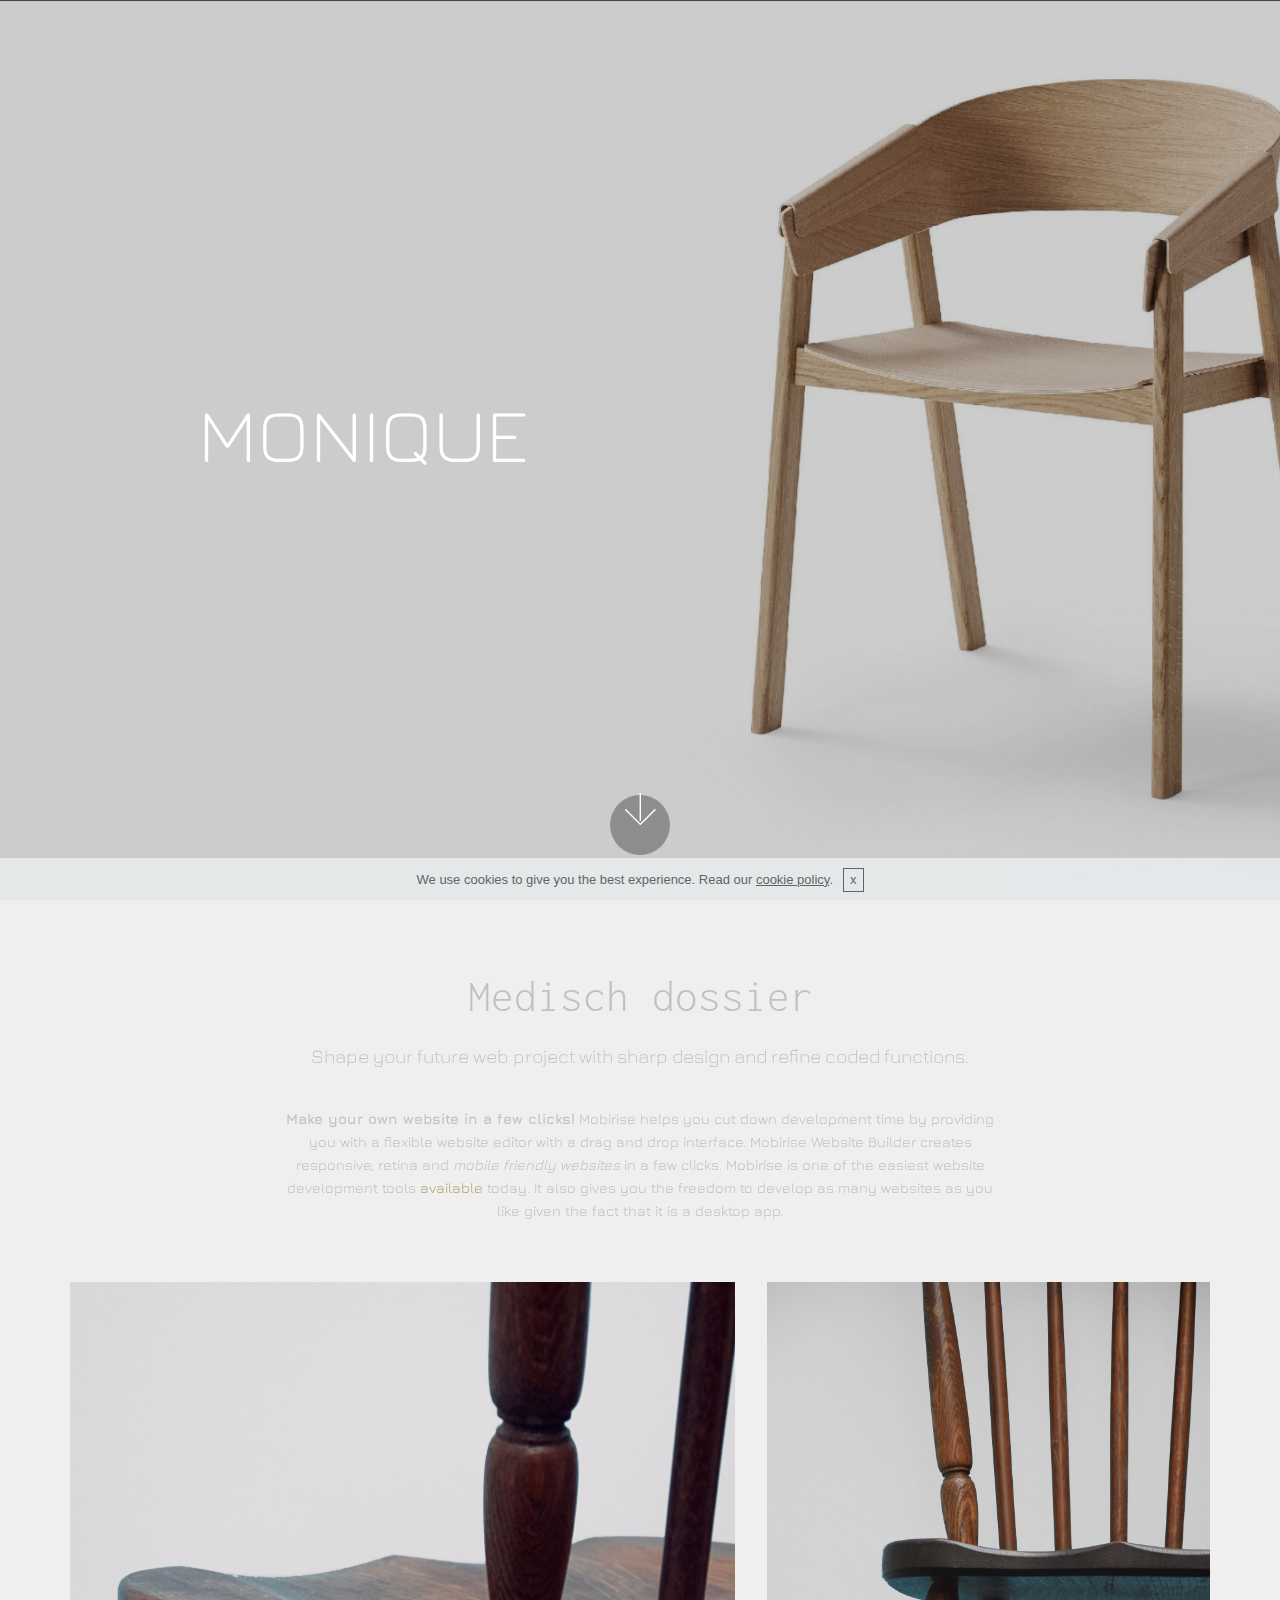
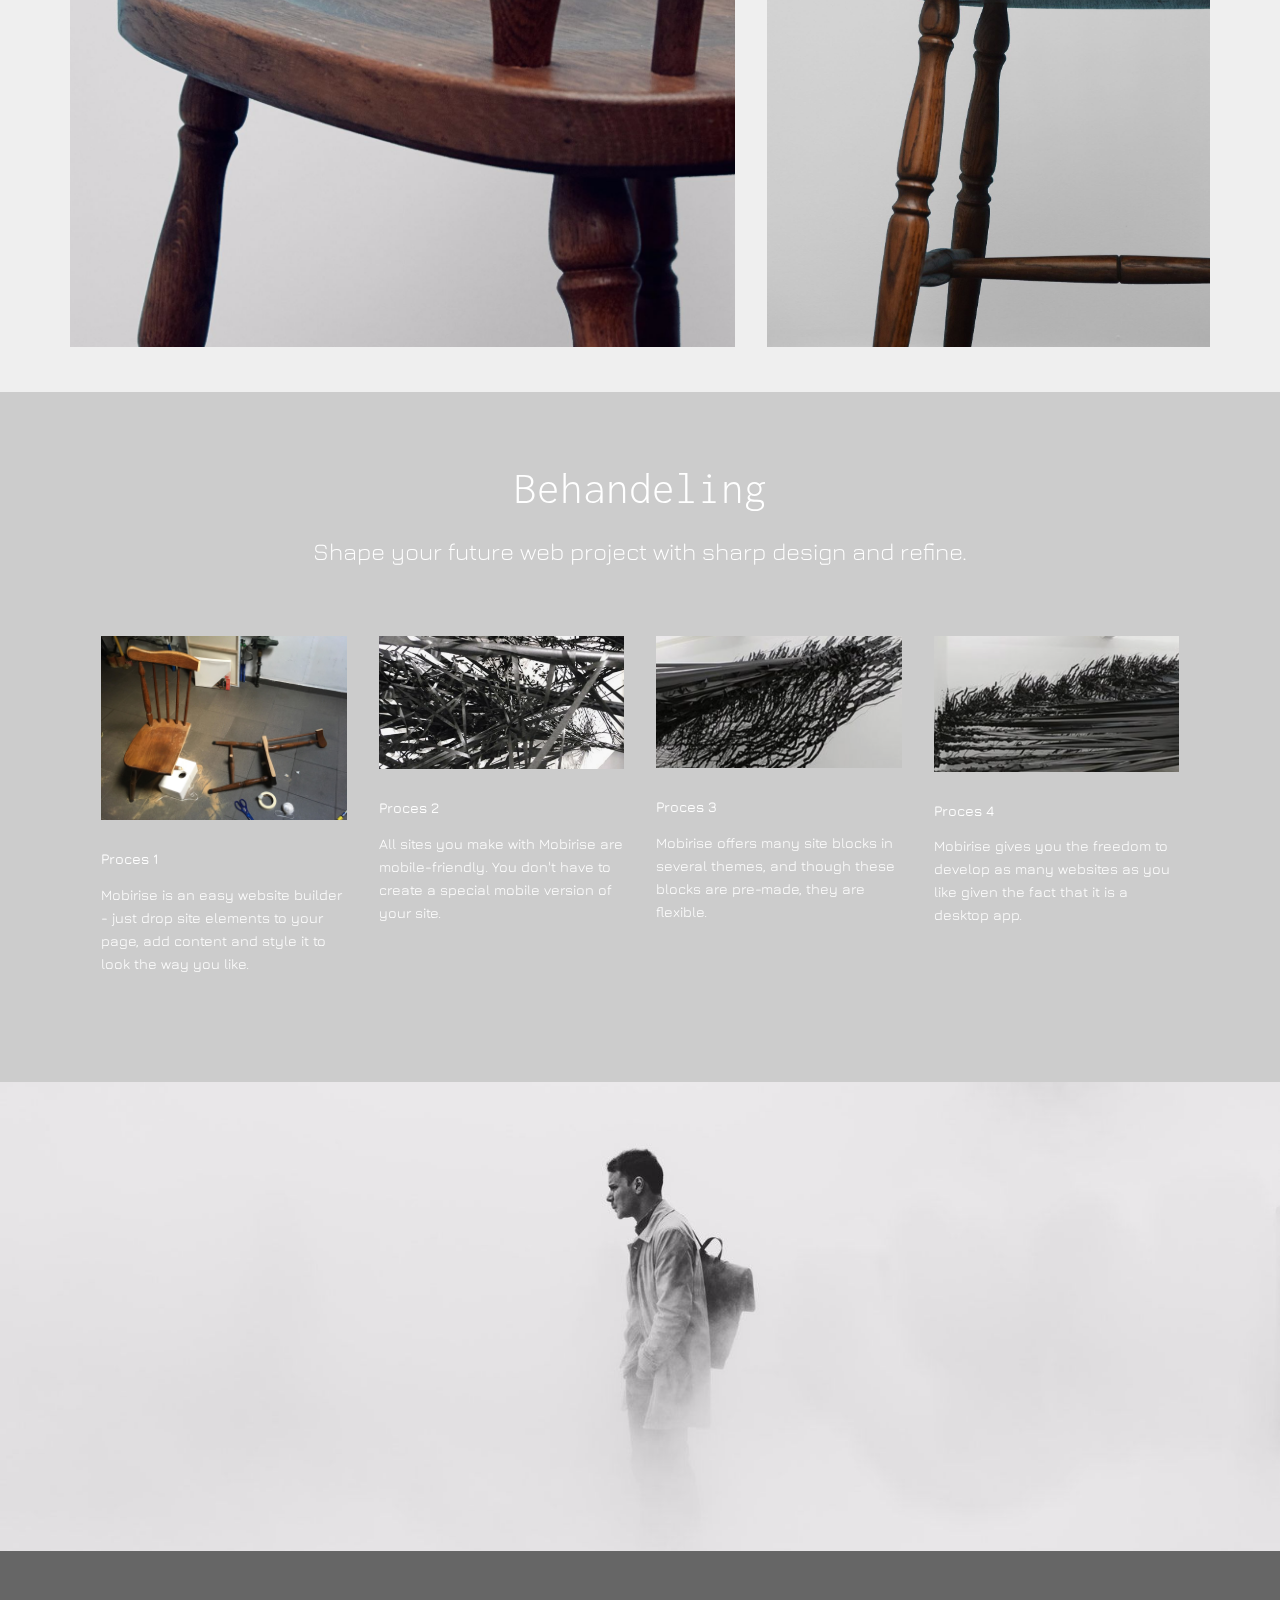
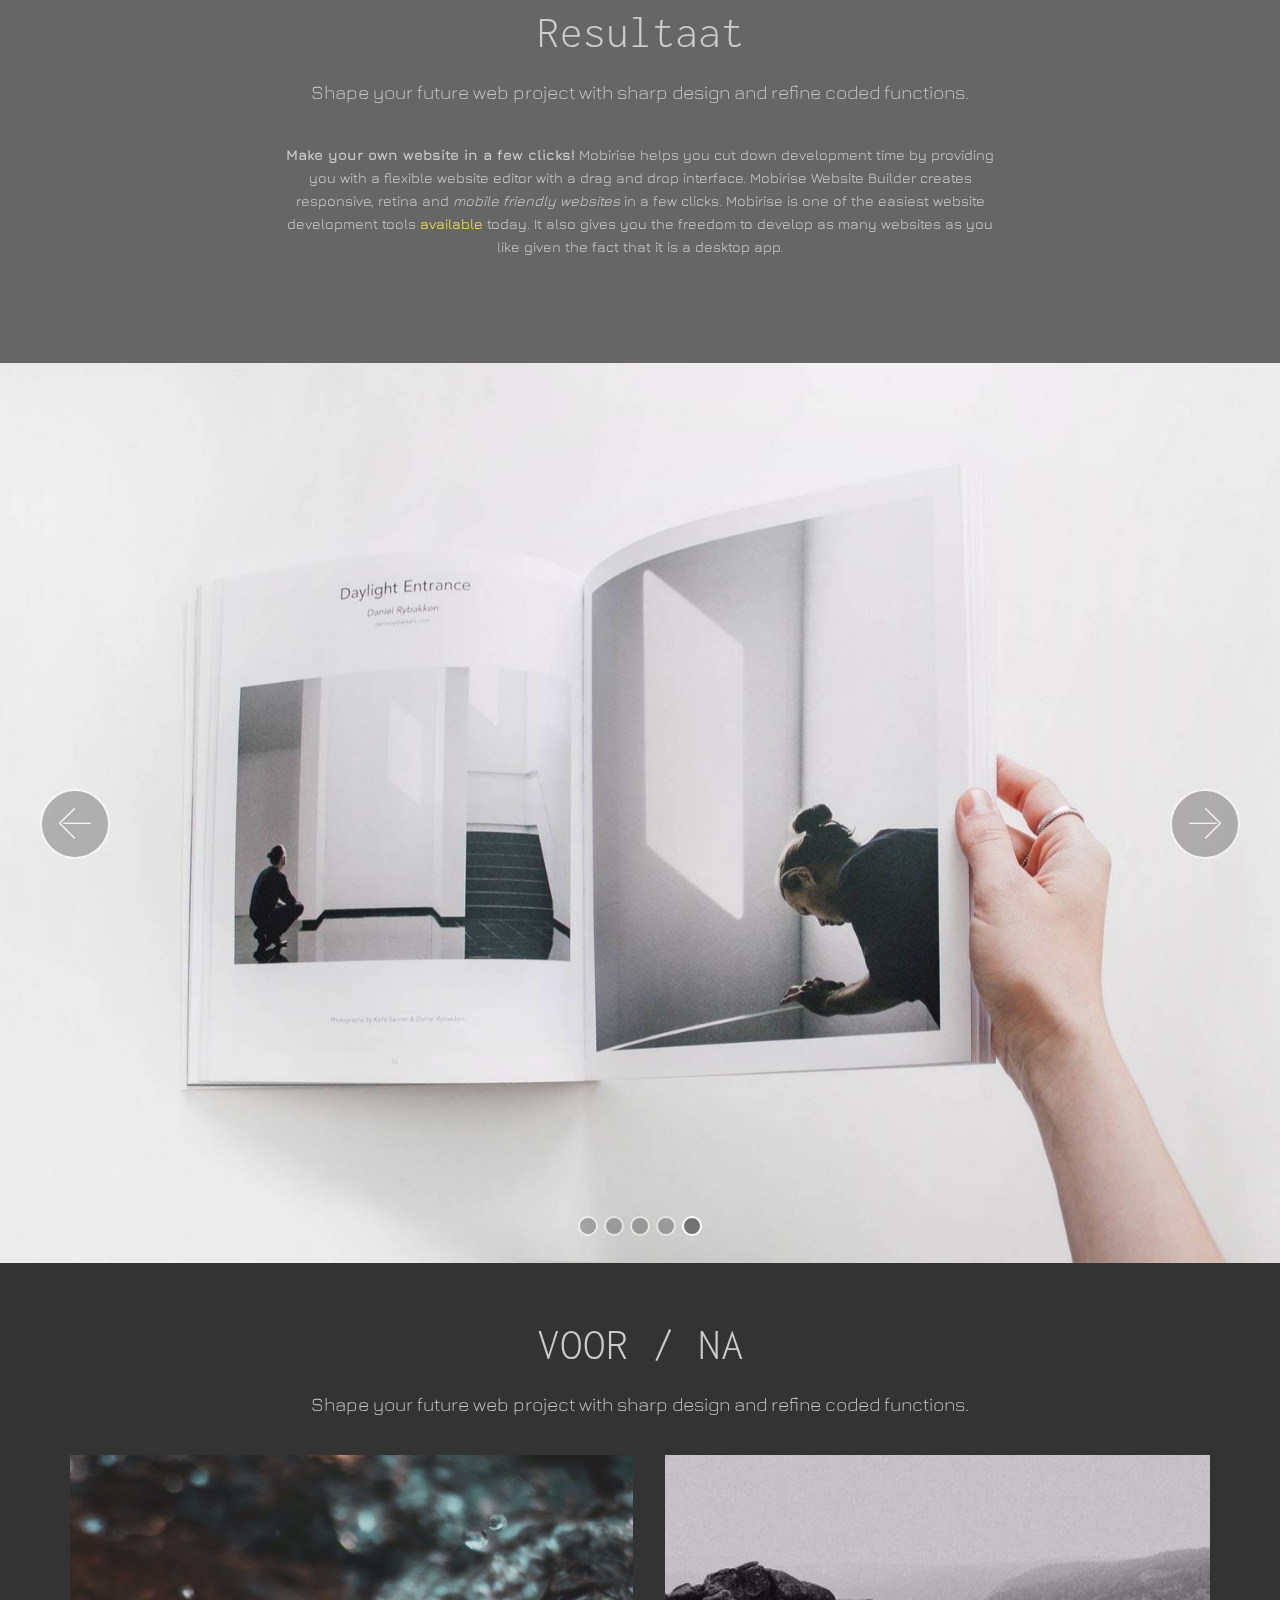
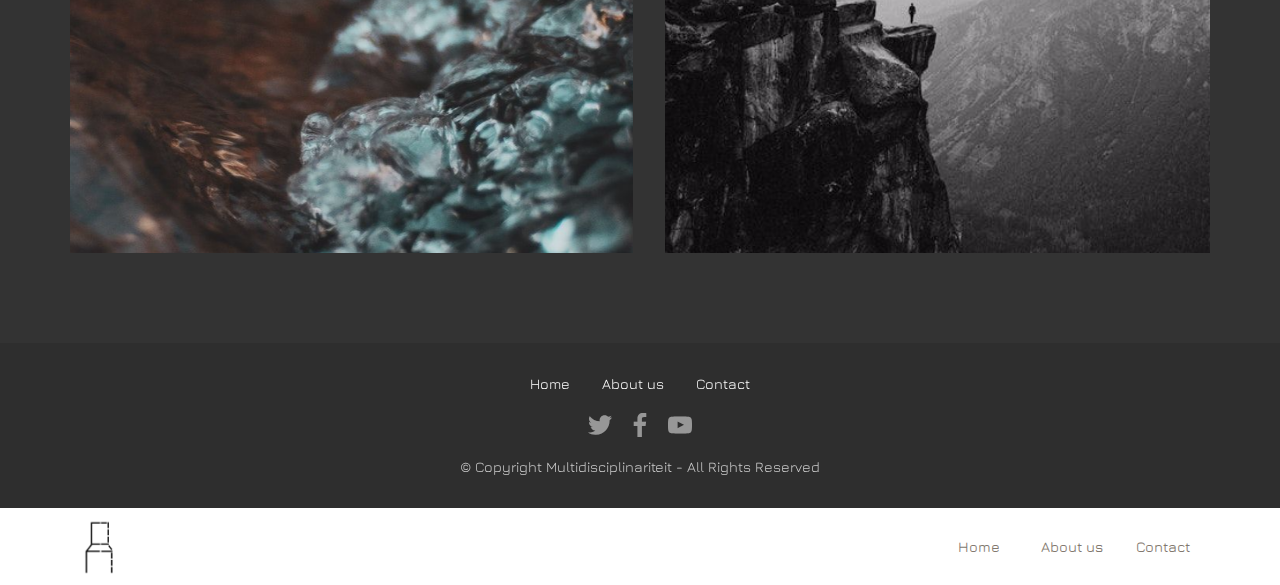
==== page1.html @ d158e9f8 "create github pages" ====
<!DOCTYPE html>
<html>
<head>
  <!-- Site made with Mobirise Website Builder v4.4.1, https://mobirise.com -->
  <meta charset="UTF-8">
  <meta http-equiv="X-UA-Compatible" content="IE=edge">
  <meta name="generator" content="Mobirise v4.4.1, mobirise.com">
  <meta name="viewport" content="width=device-width, initial-scale=1">
  <link rel="shortcut icon" href="assets/images/logo-2-1448x2048.jpg" type="image/x-icon">
  <meta name="description" content="Web Page Generator Description">
  <title>Stoel 1</title>
  <link rel="stylesheet" href="assets/web/assets/mobirise-icons/mobirise-icons.css">
  <link rel="stylesheet" href="assets/tether/tether.min.css">
  <link rel="stylesheet" href="assets/bootstrap/css/bootstrap.min.css">
  <link rel="stylesheet" href="assets/bootstrap/css/bootstrap-grid.min.css">
  <link rel="stylesheet" href="assets/bootstrap/css/bootstrap-reboot.min.css">
  <link rel="stylesheet" href="assets/socicon/css/styles.css">
  <link rel="stylesheet" href="assets/dropdown/css/style.css">
  <link rel="stylesheet" href="assets/theme/css/style.css">
  <link rel="stylesheet" href="assets/mobirise/css/mbr-additional.css" type="text/css">
  
  
  
</head>
<body>

<!-- Google Analytics -->
<!-- Global site tag (gtag.js) - Google Analytics -->
<script async src="https://www.googletagmanager.com/gtag/js?id=UA-111456762-1"></script>
<script>
  window.dataLayer = window.dataLayer || [];
  function gtag(){dataLayer.push(arguments);}
  gtag('js', new Date());

  gtag('config', 'UA-111456762-1');
</script>


<!-- /Google Analytics -->


<section class="header6 cid-qCuf8BgWW0 mbr-fullscreen mbr-parallax-background" id="header6-2y" data-rv-view="72">

    

    <div class="mbr-overlay" style="opacity: 0.2; background-color: rgb(0, 0, 0);">
    </div>

    <div class="container">
        <div class="row justify-content-md-center">
            <div class="mbr-white col-md-10">
                
                <p class="mbr-text align-center pb-3 mbr-fonts-style display-1">&nbsp;MONIQUE</p>
                
            </div>
        </div>
    </div>

    <div class="mbr-arrow hidden-sm-down" aria-hidden="true">
        <a href="#next">
            <i class="mbri-down mbr-iconfont"></i>
        </a>
    </div>
</section>

<section class="engine"><a href="https://mobirise.co/q">bootstrap slider</a></section><section class="mbr-section content4 cid-qCuiafGgSw" id="content4-33" data-rv-view="75">

    

    <div class="container">
        <div class="media-container-row">
            <div class="title col-12 col-md-8">
                <h2 class="align-center pb-3 mbr-fonts-style display-2">Medisch dossier</h2>
                <h3 class="mbr-section-subtitle align-center mbr-light mbr-fonts-style display-4">
                    Shape your future web project with sharp design and refine coded functions.
                </h3>
                
            </div>
        </div>
    </div>
</section>

<section class="mbr-section article content1 cid-qCuibcetrN" id="content1-34" data-rv-view="77">
    
     

    <div class="container">
        <div class="media-container-row">
            <div class="mbr-text col-12 col-md-8 mbr-fonts-style display-7">
                <strong> Make your own website in a few clicks!</strong> Mobirise helps you cut down development time by providing you with a flexible website editor with a drag and drop interface. Mobirise Website Builder creates responsive, retina and <em>mobile friendly websites</em> in a few clicks. Mobirise is one of the easiest website development tools <a href="https://mobirise.com/" class="text-danger">available</a> today. It also gives you the freedom to develop as many websites as you like given the fact that it is a desktop app.
            </div>
        </div>
    </div>
</section>

<section class="cid-qCukJWzCNO" id="image4-3c" data-rv-view="78">
    <!-- Block parameters controls (Blue "Gear" panel) -->
    
    <!-- End block parameters -->
    <div class="container images-container container-fluid">
            <div class="media-container-row" style="width: 100%;">
                <div class="img-item item1" style="width: 153%;">
                    <img src="assets/images/stoel-dien-1-2048x1365.jpg" alt="" title="" media-simple="true">
                    
                </div>
                <div class="img-item">
                    <img src="assets/images/stoel-dien-2-1365x2048.jpg" alt="" title="" media-simple="true">
                    
                </div>
            </div>
    </div>
</section>

<section class="mbr-section content4 cid-qCuj8Gmd1A" id="content4-37" data-rv-view="80">

    

    <div class="container">
        <div class="media-container-row">
            <div class="title col-12 col-md-8">
                <h2 class="align-center pb-3 mbr-fonts-style display-2">Behandeling</h2>
                <h3 class="mbr-section-subtitle align-center mbr-light mbr-fonts-style display-5">
                    Shape your future web project with sharp design and refine.</h3>
                
            </div>
        </div>
    </div>
</section>

<section class="features2 cid-qCuiWkPnKq" id="features2-36" data-rv-view="82">

    

    
    
    <div class="container">
        <div class="media-container-row">
            <div class="card p-3 col-12 col-md-6 col-lg-3">
                <div class="card-wrapper">
                    <div class="card-img">
                        <img src="assets/images/mal-3-2048x1536.jpg" alt="Mobirise" title="" media-simple="true">
                    </div>
                    <div class="card-box">
                        <h4 class="card-title pb-3 mbr-fonts-style display-7">Proces 1</h4>
                        <p class="mbr-text mbr-fonts-style display-7">
                            Mobirise is an easy website builder - just drop site elements to your page, add content and style it to look the way you like.&nbsp;</p>
                    </div>
                </div>
            </div>

            <div class="card p-3 col-12 col-md-6 col-lg-3">
                <div class="card-wrapper">
                    <div class="card-img">
                        <img src="assets/images/schermafbeelding-2017-11-23-om-18.01.13-974x528.png" alt="Mobirise" title="" media-simple="true">
                    </div>
                    <div class="card-box ">
                        <h4 class="card-title pb-3 mbr-fonts-style display-7">Proces 2</h4>
                        <p class="mbr-text mbr-fonts-style display-7">
                            All sites you make with Mobirise are mobile-friendly. You don't have to create a special mobile version of your site.&nbsp;</p>
                    </div>
                </div>
            </div>

            <div class="card p-3 col-12 col-md-6 col-lg-3">
                <div class="card-wrapper">
                    <div class="card-img">
                        <img src="assets/images/schermafbeelding-2017-11-23-om-18.01.19-972x644.png" alt="Mobirise" title="" media-simple="true">
                    </div>
                    <div class="card-box">
                        <h4 class="card-title pb-3 mbr-fonts-style display-7">Proces 3</h4>
                        <p class="mbr-text mbr-fonts-style display-7">
                            Mobirise offers many site blocks in several themes, and though these blocks are pre-made, they are flexible.&nbsp;</p>
                    </div>
                </div>
            </div>

            <div class="card p-3 col-12 col-md-6 col-lg-3">
                <div class="card-wrapper">
                    <div class="card-img">
                        <img src="assets/images/schermafbeelding-2017-11-23-om-18.01.26-960x642.png" alt="Mobirise" title="" media-simple="true">
                    </div>
                    <div class="card-box">
                        <h4 class="card-title pb-3 mbr-fonts-style display-7">Proces 4</h4>
                        <p class="mbr-text mbr-fonts-style display-7">
                            Mobirise gives you the freedom to develop as many websites as you like given the fact that it is a desktop app.&nbsp;</p>
                    </div>
                </div>
            </div>
        </div>
    </div>
</section>

<section class="cid-qCujdMW7GD" id="image2-38" data-rv-view="85">

    

    <figure class="mbr-figure">
        <div class="image-block" style="width: 100%;">
            <img src="assets/images/mbr-24-1620x1080.jpg" alt="Mobirise" title="" media-simple="true">
            
        </div>
    </figure>
</section>

<section class="mbr-section content4 cid-qCujgf6x4A" id="content4-39" data-rv-view="87">

    

    <div class="container">
        <div class="media-container-row">
            <div class="title col-12 col-md-8">
                <h2 class="align-center pb-3 mbr-fonts-style display-2">Resultaat</h2>
                <h3 class="mbr-section-subtitle align-center mbr-light mbr-fonts-style display-4">
                    Shape your future web project with sharp design and refine coded functions.
                </h3>
                
            </div>
        </div>
    </div>
</section>

<section class="mbr-section article content1 cid-qCujgAC2Se" id="content1-3a" data-rv-view="89">
    
     

    <div class="container">
        <div class="media-container-row">
            <div class="mbr-text col-12 col-md-8 mbr-fonts-style display-7">
                <strong> Make your own website in a few clicks!</strong> Mobirise helps you cut down development time by providing you with a flexible website editor with a drag and drop interface. Mobirise Website Builder creates responsive, retina and <em>mobile friendly websites</em> in a few clicks. Mobirise is one of the easiest website development tools <a href="https://mobirise.com/" class="text-success">available</a> today. It also gives you the freedom to develop as many websites as you like given the fact that it is a desktop app.
            </div>
        </div>
    </div>
</section>

<section class="carousel slide cid-qCujZ3RCKZ" data-interval="false" id="slider1-3b" data-rv-view="90">

    

    <div class="full-screen"><div class="mbr-slider slide carousel" data-pause="true" data-keyboard="false" data-ride="false" data-interval="false"><ol class="carousel-indicators"><li data-app-prevent-settings="" data-target="#slider1-3b" data-slide-to="0"></li><li data-app-prevent-settings="" data-target="#slider1-3b" data-slide-to="1"></li><li data-app-prevent-settings="" data-target="#slider1-3b" data-slide-to="2"></li><li data-app-prevent-settings="" data-target="#slider1-3b" data-slide-to="3"></li><li data-app-prevent-settings="" data-target="#slider1-3b" class=" active" data-slide-to="4"></li></ol><div class="carousel-inner" role="listbox"><div class="carousel-item slider-fullscreen-image" data-bg-video-slide="false" style="background-image: url(assets/images/1.jpg);"><div class="container container-slide"><div class="image_wrapper"><div class="mbr-overlay"></div><img src="assets/images/1.jpg"><div class="carousel-caption justify-content-center"><div class="col-10 align-center"><h2 class="mbr-fonts-style display-1">FULL SCREEN SLIDER</h2><p class="lead mbr-text mbr-fonts-style display-5">Choose from the large selection of latest pre-made blocks - jumbotrons, hero images, parallax scrolling, video backgrounds, hamburger menu, sticky header and more.</p><div class="mbr-section-btn" buttons="0"><a class="btn  btn-success display-4" href="https://mobirise.com">FOR WINDOWS</a> <a class="btn  btn-white-outline display-4" href="https://mobirise.com">FOR MAC</a></div></div></div></div></div></div><div class="carousel-item slider-fullscreen-image" data-bg-video-slide="false" style="background-image: url(assets/images/2.jpg);"><div class="container container-slide"><div class="image_wrapper"><div class="mbr-overlay"></div><img src="assets/images/2.jpg"><div class="carousel-caption justify-content-center"><div class="col-10 align-left"><h2 class="mbr-fonts-style display-1">VIDEO SLIDE</h2><p class="lead mbr-text mbr-fonts-style display-5">Slide with youtube video background and color overlay. Title and text are aligned to the left.</p></div></div></div></div></div><div class="carousel-item slider-fullscreen-image" data-bg-video-slide="false" style="background-image: url(assets/images/mbr-23-1620x1080.jpg);"><div class="container container-slide"><div class="image_wrapper"><img src="assets/images/mbr-23-1620x1080.jpg"><div class="carousel-caption justify-content-center"><div class="col-10 align-right"></div></div></div></div></div><div class="carousel-item slider-fullscreen-image" data-bg-video-slide="false" style="background-image: url(assets/images/mbr-23-1620x1080.jpg);"><div class="container container-slide"><div class="image_wrapper"><img src="assets/images/mbr-23-1620x1080.jpg"><div class="carousel-caption justify-content-center"><div class="col-10 align-right"></div></div></div></div></div><div class="carousel-item slider-fullscreen-image active" data-bg-video-slide="false" style="background-image: url(assets/images/mbr-23-1620x1080.jpg);"><div class="container container-slide"><div class="image_wrapper"><img src="assets/images/mbr-23-1620x1080.jpg"><div class="carousel-caption justify-content-center"><div class="col-10 align-right"></div></div></div></div></div></div><a data-app-prevent-settings="" class="carousel-control carousel-control-prev" role="button" data-slide="prev" href="#slider1-3b"><span aria-hidden="true" class="mbri-left mbr-iconfont"></span><span class="sr-only">Previous</span></a><a data-app-prevent-settings="" class="carousel-control carousel-control-next" role="button" data-slide="next" href="#slider1-3b"><span aria-hidden="true" class="mbri-right mbr-iconfont"></span><span class="sr-only">Next</span></a></div></div>

</section>

<section class="mbr-section content4 cid-qCuowfAZTD" id="content4-3h" data-rv-view="108">

    

    <div class="container">
        <div class="media-container-row">
            <div class="title col-12 col-md-8">
                <h2 class="align-center pb-3 mbr-fonts-style display-2">
                    VOOR / NA</h2>
                <h3 class="mbr-section-subtitle align-center mbr-light mbr-fonts-style display-4">
                    Shape your future web project with sharp design and refine coded functions.
                </h3>
                
            </div>
        </div>
    </div>
</section>

<section class="cid-qCunkZsHf5" id="image4-3e" data-rv-view="110">
    <!-- Block parameters controls (Blue "Gear" panel) -->
    
    <!-- End block parameters -->
    <div class="container images-container container-fluid">
            <div class="media-container-row" style="width: 100%;">
                <div class="img-item item1" style="width: 106%;">
                    <img src="assets/images/mbr-22-1620x1080.jpg" alt="" title="" media-simple="true">
                    
                </div>
                <div class="img-item">
                    <img src="assets/images/mbr-13-720x1080.jpg" alt="" title="" media-simple="true">
                    
                </div>
            </div>
    </div>
</section>

<section once="" class="cid-qDO7mqoYpK" id="footer7-4m" data-rv-view="112">

    

    

    <div class="container">
        <div class="media-container-row align-center mbr-white">
            <div class="row row-links">
                <ul class="foot-menu">
                    
                    
                    
                    
                    
                <li class="foot-menu-item mbr-fonts-style display-7">Home</li><li class="foot-menu-item mbr-fonts-style display-7">About us</li><li class="foot-menu-item mbr-fonts-style display-7">Contact</li></ul>
            </div>
            <div class="row social-row">
                <div class="social-list align-right pb-2">
                    
                    
                    
                    
                    
                    
                <div class="soc-item">
                        <a href="https://twitter.com/mobirise" target="_blank">
                            <span class="socicon-twitter socicon mbr-iconfont mbr-iconfont-social" media-simple="true"></span>
                        </a>
                    </div><div class="soc-item">
                        <a href="https://www.facebook.com/pages/Mobirise/1616226671953247" target="_blank">
                            <span class="socicon-facebook socicon mbr-iconfont mbr-iconfont-social" media-simple="true"></span>
                        </a>
                    </div><div class="soc-item">
                        <a href="https://www.youtube.com/c/mobirise" target="_blank">
                            <span class="socicon-youtube socicon mbr-iconfont mbr-iconfont-social" media-simple="true"></span>
                        </a>
                    </div></div>
            </div>
            <div class="row row-copirayt">
                <p class="mbr-text mb-0 mbr-fonts-style mbr-white align-center display-7">
                    © Copyright Multidisciplinariteit - All Rights Reserved
                </p>
            </div>
        </div>
    </div>
</section>

<section class="menu cid-qDOmFnj2vt" once="menu" id="menu1-4p" data-rv-view="129">

    

    <nav class="navbar navbar-expand beta-menu navbar-dropdown align-items-center navbar-toggleable-sm">
        <button class="navbar-toggler navbar-toggler-right" type="button" data-toggle="collapse" data-target="#navbarSupportedContent" aria-controls="navbarSupportedContent" aria-expanded="false" aria-label="Toggle navigation">
            <div class="hamburger">
                <span></span>
                <span></span>
                <span></span>
                <span></span>
            </div>
        </button>
        <div class="menu-logo">
            <div class="navbar-brand">
                <span class="navbar-logo">
                    <a href="https://mobirise.com">
                         <img src="assets/images/logo-2-1448x2048.jpg" alt="Mobirise" title="" media-simple="true" style="height: 3.8rem;">
                    </a>
                </span>
                
            </div>
        </div>
        <div class="collapse navbar-collapse" id="navbarSupportedContent">
            <ul class="navbar-nav nav-dropdown nav-right" data-app-modern-menu="true"><li class="nav-item"><a class="nav-link link text-info display-7" href="index.html">
                        Home &nbsp;</a></li><li class="nav-item"><a class="nav-link link text-info display-7" href="page5.html">&nbsp; &nbsp;About us&nbsp;</a></li><li class="nav-item"><a class="nav-link link text-info display-7" href="page7.html">&nbsp; Contact</a></li></ul>
            
        </div>
    </nav>
</section>


  <script src="assets/web/assets/jquery/jquery.min.js"></script>
  <script src="assets/popper/popper.min.js"></script>
  <script src="assets/tether/tether.min.js"></script>
  <script src="assets/bootstrap/js/bootstrap.min.js"></script>
  <script src="assets/smooth-scroll/smooth-scroll.js"></script>
  <script src="assets/cookies-alert-plugin/cookies-alert-core.js"></script>
  <script src="assets/cookies-alert-plugin/cookies-alert-script.js"></script>
  <script src="assets/jarallax/jarallax.min.js"></script>
  <script src="assets/jquery-mb-vimeo_player/jquery.mb.vimeo_player.js"></script>
  <script src="assets/touch-swipe/jquery.touch-swipe.min.js"></script>
  <script src="assets/bootstrap-carousel-swipe/bootstrap-carousel-swipe.js"></script>
  <script src="assets/dropdown/js/script.min.js"></script>
  <script src="assets/jquery-mb-ytplayer/jquery.mb.ytplayer.min.js"></script>
  <script src="assets/theme/js/script.js"></script>
  <script src="assets/mobirise-slider-video/script.js"></script>
  
  
<input name="cookieData" type="hidden" data-cookie-text="We use cookies to give you the best experience. Read our <a href='privacy.html'>cookie policy</a>.">
  </body>
</html>
---- assets/web/assets/mobirise-icons/mobirise-icons.css ----
@font-face {
  font-family: 'MobiriseIcons';
  src:  url('mobirise-icons.eot?spat4u');
  src:  url('mobirise-icons.eot?spat4u#iefix') format('embedded-opentype'),
    url('mobirise-icons.ttf?spat4u') format('truetype'),
    url('mobirise-icons.woff?spat4u') format('woff'),
    url('mobirise-icons.svg?spat4u#MobiriseIcons') format('svg');
  font-weight: normal;
  font-style: normal;
}

[class^="mbri-"], [class*=" mbri-"] {
  /* use !important to prevent issues with browser extensions that change fonts */
  font-family: MobiriseIcons !important;
  speak: none;
  font-style: normal;
  font-weight: normal;
  font-variant: normal;
  text-transform: none;
  line-height: 1;

  /* Better Font Rendering =========== */
  -webkit-font-smoothing: antialiased;
  -moz-osx-font-smoothing: grayscale;
}

.mbri-add-submenu:before {
  content: "\e900";
}
.mbri-alert:before {
  content: "\e901";
}
.mbri-align-center:before {
  content: "\e902";
}
.mbri-align-justify:before {
  content: "\e903";
}
.mbri-align-left:before {
  content: "\e904";
}
.mbri-align-right:before {
  content: "\e905";
}
.mbri-android:before {
  content: "\e906";
}
.mbri-apple:before {
  content: "\e907";
}
.mbri-arrow-down:before {
  content: "\e908";
}
.mbri-arrow-next:before {
  content: "\e909";
}
.mbri-arrow-prev:before {
  content: "\e90a";
}
.mbri-arrow-up:before {
  content: "\e90b";
}
.mbri-bold:before {
  content: "\e90c";
}
.mbri-bookmark:before {
  content: "\e90d";
}
.mbri-bootstrap:before {
  content: "\e90e";
}
.mbri-briefcase:before {
  content: "\e90f";
}
.mbri-browse:before {
  content: "\e910";
}
.mbri-bulleted-list:before {
  content: "\e911";
}
.mbri-calendar:before {
  content: "\e912";
}
.mbri-camera:before {
  content: "\e913";
}
.mbri-cart-add:before {
  content: "\e914";
}
.mbri-cart-full:before {
  content: "\e915";
}
.mbri-cash:before {
  content: "\e916";
}
.mbri-change-style:before {
  content: "\e917";
}
.mbri-chat:before {
  content: "\e918";
}
.mbri-clock:before {
  content: "\e919";
}
.mbri-close:before {
  content: "\e91a";
}
.mbri-cloud:before {
  content: "\e91b";
}
.mbri-code:before {
  content: "\e91c";
}
.mbri-contact-form:before {
  content: "\e91d";
}
.mbri-credit-card:before {
  content: "\e91e";
}
.mbri-cursor-click:before {
  content: "\e91f";
}
.mbri-cust-feedback:before {
  content: "\e920";
}
.mbri-database:before {
  content: "\e921";
}
.mbri-delivery:before {
  content: "\e922";
}
.mbri-desktop:before {
  content: "\e923";
}
.mbri-devices:before {
  content: "\e924";
}
.mbri-down:before {
  content: "\e925";
}
.mbri-download:before {
  content: "\e989";
}
.mbri-drag-n-drop:before {
  content: "\e927";
}
.mbri-drag-n-drop2:before {
  content: "\e928";
}
.mbri-edit:before {
  content: "\e929";
}
.mbri-edit2:before {
  content: "\e92a";
}
.mbri-error:before {
  content: "\e92b";
}
.mbri-extension:before {
  content: "\e92c";
}
.mbri-features:before {
  content: "\e92d";
}
.mbri-file:before {
  content: "\e92e";
}
.mbri-flag:before {
  content: "\e92f";
}
.mbri-folder:before {
  content: "\e930";
}
.mbri-gift:before {
  content: "\e931";
}
.mbri-github:before {
  content: "\e932";
}
.mbri-globe:before {
  content: "\e933";
}
.mbri-globe-2:before {
  content: "\e934";
}
.mbri-growing-chart:before {
  content: "\e935";
}
.mbri-hearth:before {
  content: "\e936";
}
.mbri-help:before {
  content: "\e937";
}
.mbri-home:before {
  content: "\e938";
}
.mbri-hot-cup:before {
  content: "\e939";
}
.mbri-idea:before {
  content: "\e93a";
}
.mbri-image-gallery:before {
  content: "\e93b";
}
.mbri-image-slider:before {
  content: "\e93c";
}
.mbri-info:before {
  content: "\e93d";
}
.mbri-italic:before {
  content: "\e93e";
}
.mbri-key:before {
  content: "\e93f";
}
.mbri-laptop:before {
  content: "\e940";
}
.mbri-layers:before {
  content: "\e941";
}
.mbri-left-right:before {
  content: "\e942";
}
.mbri-left:before {
  content: "\e943";
}
.mbri-letter:before {
  content: "\e944";
}
.mbri-like:before {
  content: "\e945";
}
.mbri-link:before {
  content: "\e946";
}
.mbri-lock:before {
  content: "\e947";
}
.mbri-login:before {
  content: "\e948";
}
.mbri-logout:before {
  content: "\e949";
}
.mbri-magic-stick:before {
  content: "\e94a";
}
.mbri-map-pin:before {
  content: "\e94b";
}
.mbri-menu:before {
  content: "\e94c";
}
.mbri-mobile:before {
  content: "\e94d";
}
.mbri-mobile2:before {
  content: "\e94e";
}
.mbri-mobirise:before {
  content: "\e94f";
}
.mbri-more-horizontal:before {
  content: "\e950";
}
.mbri-more-vertical:before {
  content: "\e951";
}
.mbri-music:before {
  content: "\e952";
}
.mbri-new-file:before {
  content: "\e953";
}
.mbri-numbered-list:before {
  content: "\e954";
}
.mbri-opened-folder:before {
  content: "\e955";
}
.mbri-pages:before {
  content: "\e956";
}
.mbri-paper-plane:before {
  content: "\e957";
}
.mbri-paperclip:before {
  content: "\e958";
}
.mbri-photo:before {
  content: "\e959";
}
.mbri-photos:before {
  content: "\e95a";
}
.mbri-pin:before {
  content: "\e95b";
}
.mbri-play:before {
  content: "\e95c";
}
.mbri-plus:before {
  content: "\e95d";
}
.mbri-preview:before {
  content: "\e95e";
}
.mbri-print:before {
  content: "\e95f";
}
.mbri-protect:before {
  content: "\e960";
}
.mbri-question:before {
  content: "\e961";
}
.mbri-quote-left:before {
  content: "\e962";
}
.mbri-quote-right:before {
  content: "\e963";
}
.mbri-refresh:before {
  content: "\e964";
}
.mbri-responsive:before {
  content: "\e965";
}
.mbri-right:before {
  content: "\e966";
}
.mbri-rocket:before {
  content: "\e967";
}
.mbri-sad-face:before {
  content: "\e968";
}
.mbri-sale:before {
  content: "\e969";
}
.mbri-save:before {
  content: "\e96a";
}
.mbri-search:before {
  content: "\e96b";
}
.mbri-setting:before {
  content: "\e96c";
}
.mbri-setting2:before {
  content: "\e96d";
}
.mbri-setting3:before {
  content: "\e96e";
}
.mbri-share:before {
  content: "\e96f";
}
.mbri-shopping-bag:before {
  content: "\e970";
}
.mbri-shopping-basket:before {
  content: "\e971";
}
.mbri-shopping-cart:before {
  content: "\e972";
}
.mbri-sites:before {
  content: "\e973";
}
.mbri-smile-face:before {
  content: "\e974";
}
.mbri-speed:before {
  content: "\e975";
}
.mbri-star:before {
  content: "\e976";
}
.mbri-success:before {
  content: "\e977";
}
.mbri-sun:before {
  content: "\e978";
}
.mbri-sun2:before {
  content: "\e979";
}
.mbri-tablet:before {
  content: "\e97a";
}
.mbri-tablet-vertical:before {
  content: "\e97b";
}
.mbri-target:before {
  content: "\e97c";
}
.mbri-timer:before {
  content: "\e97d";
}
.mbri-to-ftp:before {
  content: "\e97e";
}
.mbri-to-local-drive:before {
  content: "\e97f";
}
.mbri-touch-swipe:before {
  content: "\e980";
}
.mbri-touch:before {
  content: "\e981";
}
.mbri-trash:before {
  content: "\e982";
}
.mbri-underline:before {
  content: "\e983";
}
.mbri-unlink:before {
  content: "\e984";
}
.mbri-unlock:before {
  content: "\e985";
}
.mbri-up-down:before {
  content: "\e986";
}
.mbri-up:before {
  content: "\e987";
}
.mbri-update:before {
  content: "\e988";
}
.mbri-upload:before {
 content: "\e926"; 
}
.mbri-user:before {
  content: "\e98a";
}
.mbri-user2:before {
  content: "\e98b";
}
.mbri-users:before {
  content: "\e98c";
}
.mbri-video:before {
  content: "\e98d";
}
.mbri-video-play:before {
  content: "\e98e";
}
.mbri-watch:before {
  content: "\e98f";
}
.mbri-website-theme:before {
  content: "\e990";
}
.mbri-wifi:before {
  content: "\e991";
}
.mbri-windows:before {
  content: "\e992";
}
.mbri-zoom-out:before {
  content: "\e993";
}
.mbri-redo:before {
  content: "\e994";
}
.mbri-undo:before {
  content: "\e995";
}
---- assets/socicon/css/styles.css ----
@charset "UTF-8";

@font-face {
  font-family: "socicon";
  src:url("../fonts/socicon.eot");
  src:url("../fonts/socicon.eot?#iefix") format("embedded-opentype"),
    url("../fonts/socicon.woff") format("woff"),
    url("../fonts/socicon.ttf") format("truetype"),
    url("../fonts/socicon.svg#socicon") format("svg");
  font-weight: normal;
  font-style: normal;

}

[data-icon]:before {
  font-family: "socicon" !important;
  content: attr(data-icon);
  font-style: normal !important;
  font-weight: normal !important;
  font-variant: normal !important;
  text-transform: none !important;
  speak: none;
  line-height: 1;
  -webkit-font-smoothing: antialiased;
  -moz-osx-font-smoothing: grayscale;
}

[class^="socicon-"]:before,
[class*=" socicon-"]:before {
  font-family: "socicon" !important;
  font-style: normal !important;
  font-weight: normal !important;
  font-variant: normal !important;
  text-transform: none !important;
  speak: none;
  line-height: 1;
  -webkit-font-smoothing: antialiased;
  -moz-osx-font-smoothing: grayscale;
}

.socicon-modelmayhem:before {
  content: "\e000";
}
.socicon-mixcloud:before {
  content: "\e001";
}
.socicon-drupal:before {
  content: "\e002";
}
.socicon-swarm:before {
  content: "\e003";
}
.socicon-istock:before {
  content: "\e004";
}
.socicon-yammer:before {
  content: "\e005";
}
.socicon-ello:before {
  content: "\e006";
}
.socicon-stackoverflow:before {
  content: "\e007";
}
.socicon-persona:before {
  content: "\e008";
}
.socicon-triplej:before {
  content: "\e009";
}
.socicon-houzz:before {
  content: "\e00a";
}
.socicon-rss:before {
  content: "\e00b";
}
.socicon-paypal:before {
  content: "\e00c";
}
.socicon-odnoklassniki:before {
  content: "\e00d";
}
.socicon-airbnb:before {
  content: "\e00e";
}
.socicon-periscope:before {
  content: "\e00f";
}
.socicon-outlook:before {
  content: "\e010";
}
.socicon-coderwall:before {
  content: "\e011";
}
.socicon-tripadvisor:before {
  content: "\e012";
}
.socicon-appnet:before {
  content: "\e013";
}
.socicon-goodreads:before {
  content: "\e014";
}
.socicon-tripit:before {
  content: "\e015";
}
.socicon-lanyrd:before {
  content: "\e016";
}
.socicon-slideshare:before {
  content: "\e017";
}
.socicon-buffer:before {
  content: "\e018";
}
.socicon-disqus:before {
  content: "\e019";
}
.socicon-vkontakte:before {
  content: "\e01a";
}
.socicon-whatsapp:before {
  content: "\e01b";
}
.socicon-patreon:before {
  content: "\e01c";
}
.socicon-storehouse:before {
  content: "\e01d";
}
.socicon-pocket:before {
  content: "\e01e";
}
.socicon-mail:before {
  content: "\e01f";
}
.socicon-blogger:before {
  content: "\e020";
}
.socicon-technorati:before {
  content: "\e021";
}
.socicon-reddit:before {
  content: "\e022";
}
.socicon-dribbble:before {
  content: "\e023";
}
.socicon-stumbleupon:before {
  content: "\e024";
}
.socicon-digg:before {
  content: "\e025";
}
.socicon-envato:before {
  content: "\e026";
}
.socicon-behance:before {
  content: "\e027";
}
.socicon-delicious:before {
  content: "\e028";
}
.socicon-deviantart:before {
  content: "\e029";
}
.socicon-forrst:before {
  content: "\e02a";
}
.socicon-play:before {
  content: "\e02b";
}
.socicon-zerply:before {
  content: "\e02c";
}
.socicon-wikipedia:before {
  content: "\e02d";
}
.socicon-apple:before {
  content: "\e02e";
}
.socicon-flattr:before {
  content: "\e02f";
}
.socicon-github:before {
  content: "\e030";
}
.socicon-renren:before {
  content: "\e031";
}
.socicon-friendfeed:before {
  content: "\e032";
}
.socicon-newsvine:before {
  content: "\e033";
}
.socicon-identica:before {
  content: "\e034";
}
.socicon-bebo:before {
  content: "\e035";
}
.socicon-zynga:before {
  content: "\e036";
}
.socicon-steam:before {
  content: "\e037";
}
.socicon-xbox:before {
  content: "\e038";
}
.socicon-windows:before {
  content: "\e039";
}
.socicon-qq:before {
  content: "\e03a";
}
.socicon-douban:before {
  content: "\e03b";
}
.socicon-meetup:before {
  content: "\e03c";
}
.socicon-playstation:before {
  content: "\e03d";
}
.socicon-android:before {
  content: "\e03e";
}
.socicon-snapchat:before {
  content: "\e03f";
}
.socicon-twitter:before {
  content: "\e040";
}
.socicon-facebook:before {
  content: "\e041";
}
.socicon-googleplus:before {
  content: "\e042";
}
.socicon-pinterest:before {
  content: "\e043";
}
.socicon-foursquare:before {
  content: "\e044";
}
.socicon-yahoo:before {
  content: "\e045";
}
.socicon-skype:before {
  content: "\e046";
}
.socicon-yelp:before {
  content: "\e047";
}
.socicon-feedburner:before {
  content: "\e048";
}
.socicon-linkedin:before {
  content: "\e049";
}
.socicon-viadeo:before {
  content: "\e04a";
}
.socicon-xing:before {
  content: "\e04b";
}
.socicon-myspace:before {
  content: "\e04c";
}
.socicon-soundcloud:before {
  content: "\e04d";
}
.socicon-spotify:before {
  content: "\e04e";
}
.socicon-grooveshark:before {
  content: "\e04f";
}
.socicon-lastfm:before {
  content: "\e050";
}
.socicon-youtube:before {
  content: "\e051";
}
.socicon-vimeo:before {
  content: "\e052";
}
.socicon-dailymotion:before {
  content: "\e053";
}
.socicon-vine:before {
  content: "\e054";
}
.socicon-flickr:before {
  content: "\e055";
}
.socicon-500px:before {
  content: "\e056";
}
.socicon-wordpress:before {
  content: "\e058";
}
.socicon-tumblr:before {
  content: "\e059";
}
.socicon-twitch:before {
  content: "\e05a";
}
.socicon-8tracks:before {
  content: "\e05b";
}
.socicon-amazon:before {
  content: "\e05c";
}
.socicon-icq:before {
  content: "\e05d";
}
.socicon-smugmug:before {
  content: "\e05e";
}
.socicon-ravelry:before {
  content: "\e05f";
}
.socicon-weibo:before {
  content: "\e060";
}
.socicon-baidu:before {
  content: "\e061";
}
.socicon-angellist:before {
  content: "\e062";
}
.socicon-ebay:before {
  content: "\e063";
}
.socicon-imdb:before {
  content: "\e064";
}
.socicon-stayfriends:before {
  content: "\e065";
}
.socicon-residentadvisor:before {
  content: "\e066";
}
.socicon-google:before {
  content: "\e067";
}
.socicon-yandex:before {
  content: "\e068";
}
.socicon-sharethis:before {
  content: "\e069";
}
.socicon-bandcamp:before {
  content: "\e06a";
}
.socicon-itunes:before {
  content: "\e06b";
}
.socicon-deezer:before {
  content: "\e06c";
}
.socicon-telegram:before {
  content: "\e06e";
}
.socicon-openid:before {
  content: "\e06f";
}
.socicon-amplement:before {
  content: "\e070";
}
.socicon-viber:before {
  content: "\e071";
}
.socicon-zomato:before {
  content: "\e072";
}
.socicon-draugiem:before {
  content: "\e074";
}
.socicon-endomodo:before {
  content: "\e075";
}
.socicon-filmweb:before {
  content: "\e076";
}
.socicon-stackexchange:before {
  content: "\e077";
}
.socicon-wykop:before {
  content: "\e078";
}
.socicon-teamspeak:before {
  content: "\e079";
}
.socicon-teamviewer:before {
  content: "\e07a";
}
.socicon-ventrilo:before {
  content: "\e07b";
}
.socicon-younow:before {
  content: "\e07c";
}
.socicon-raidcall:before {
  content: "\e07d";
}
.socicon-mumble:before {
  content: "\e07e";
}
.socicon-medium:before {
  content: "\e06d";
}
.socicon-bebee:before {
  content: "\e07f";
}
.socicon-hitbox:before {
  content: "\e080";
}
.socicon-reverbnation:before {
  content: "\e081";
}
.socicon-formulr:before {
  content: "\e082";
}
.socicon-instagram:before {
  content: "\e057";
}
.socicon-battlenet:before {
  content: "\e083";
}
.socicon-chrome:before {
  content: "\e084";
}
.socicon-discord:before {
  content: "\e086";
}
.socicon-issuu:before {
  content: "\e087";
}
.socicon-macos:before {
  content: "\e088";
}
.socicon-firefox:before {
  content: "\e089";
}
.socicon-opera:before {
  content: "\e08d";
}
.socicon-keybase:before {
  content: "\e090";
}
.socicon-alliance:before {
  content: "\e091";
}
.socicon-livejournal:before {
  content: "\e092";
}
.socicon-googlephotos:before {
  content: "\e093";
}
.socicon-horde:before {
  content: "\e094";
}
.socicon-etsy:before {
  content: "\e095";
}
.socicon-zapier:before {
  content: "\e096";
}
.socicon-google-scholar:before {
  content: "\e097";
}
.socicon-researchgate:before {
  content: "\e098";
}
.socicon-wechat:before {
  content: "\e099";
}
.socicon-strava:before {
  content: "\e09a";
}
.socicon-line:before {
  content: "\e09b";
}
.socicon-lyft:before {
  content: "\e09c";
}
.socicon-uber:before {
  content: "\e09d";
}
.socicon-songkick:before {
  content: "\e09e";
}
.socicon-viewbug:before {
  content: "\e09f";
}
.socicon-googlegroups:before {
  content: "\e0a0";
}
.socicon-quora:before {
  content: "\e073";
}
.socicon-diablo:before {
  content: "\e085";
}
.socicon-blizzard:before {
  content: "\e0a1";
}
.socicon-hearthstone:before {
  content: "\e08b";
}
.socicon-heroes:before {
  content: "\e08a";
}
.socicon-overwatch:before {
  content: "\e08c";
}
.socicon-warcraft:before {
  content: "\e08e";
}
.socicon-starcraft:before {
  content: "\e08f";
}
.socicon-beam:before {
  content: "\e0a2";
}
.socicon-curse:before {
  content: "\e0a3";
}
.socicon-player:before {
  content: "\e0a4";
}
.socicon-streamjar:before {
  content: "\e0a5";
}
.socicon-nintendo:before {
  content: "\e0a6";
}
.socicon-hellocoton:before {
  content: "\e0a7";
}
---- assets/dropdown/css/style.css ----
.navbar-dropdown {
  left: 0;
  padding: 0;
  position: absolute;
  right: 0;
  top: 0;
  transition: all 0.45s ease;
  z-index: 1030;
  background: #282828; }
  .navbar-dropdown .navbar-logo {
    margin-right: 0.8rem;
    transition: margin 0.3s ease-in-out;
    vertical-align: middle; }
    .navbar-dropdown .navbar-logo img {
      height: 3.125rem;
      transition: all 0.3s ease-in-out; }
    .navbar-dropdown .navbar-logo.mbr-iconfont {
      font-size: 3.125rem;
      line-height: 3.125rem; }
  .navbar-dropdown .navbar-caption {
    font-weight: 700;
    white-space: normal;
    vertical-align: -4px;
    line-height: 3.125rem !important; }
    .navbar-dropdown .navbar-caption, .navbar-dropdown .navbar-caption:hover {
      color: inherit;
      text-decoration: none; }
  .navbar-dropdown .mbr-iconfont + .navbar-caption {
    vertical-align: -1px; }
  .navbar-dropdown.navbar-fixed-top {
    position: fixed; }
  .navbar-dropdown .navbar-brand span {
    vertical-align: -4px; }
  .navbar-dropdown.bg-color.transparent {
    background: none; }
  .navbar-dropdown.navbar-short .navbar-brand {
    padding: 0.625rem 0; }
    .navbar-dropdown.navbar-short .navbar-brand span {
      vertical-align: -1px; }
  .navbar-dropdown.navbar-short .navbar-caption {
    line-height: 2.375rem !important;
    vertical-align: -2px; }
  .navbar-dropdown.navbar-short .navbar-logo {
    margin-right: 0.5rem; }
    .navbar-dropdown.navbar-short .navbar-logo img {
      height: 2.375rem; }
    .navbar-dropdown.navbar-short .navbar-logo.mbr-iconfont {
      font-size: 2.375rem;
      line-height: 2.375rem; }
  .navbar-dropdown.navbar-short .mbr-table-cell {
    height: 3.625rem; }
  .navbar-dropdown .navbar-close {
    left: 0.6875rem;
    position: fixed;
    top: 0.75rem;
    z-index: 1000; }
  .navbar-dropdown .hamburger-icon {
    content: "";
    display: inline-block;
    vertical-align: middle;
    width: 16px;
    -webkit-box-shadow: 0 -6px 0 1px #282828,0 0 0 1px #282828,0 6px 0 1px #282828;
    -moz-box-shadow: 0 -6px 0 1px #282828,0 0 0 1px #282828,0 6px 0 1px #282828;
    box-shadow: 0 -6px 0 1px #282828,0 0 0 1px #282828,0 6px 0 1px #282828; }

.dropdown-menu .dropdown-toggle[data-toggle="dropdown-submenu"]::after {
  border-bottom: 0.35em solid transparent;
  border-left: 0.35em solid;
  border-right: 0;
  border-top: 0.35em solid transparent;
  margin-left: 0.3rem; }

.dropdown-menu .dropdown-item:focus {
  outline: 0; }

.nav-dropdown {
  font-size: 0.75rem;
  font-weight: 500;
  height: auto !important; }
  .nav-dropdown .nav-btn {
    padding-left: 1rem; }
  .nav-dropdown .link {
    margin: .667em 1.667em;
    font-weight: 500;
    padding: 0;
    transition: color .2s ease-in-out; }
    .nav-dropdown .link.dropdown-toggle {
      margin-right: 2.583em; }
      .nav-dropdown .link.dropdown-toggle::after {
        margin-left: .25rem;
        border-top: 0.35em solid;
        border-right: 0.35em solid transparent;
        border-left: 0.35em solid transparent;
        border-bottom: 0; }
      .nav-dropdown .link.dropdown-toggle[aria-expanded="true"] {
        margin: 0;
        padding: 0.667em 3.263em  0.667em 1.667em; }
  .nav-dropdown .link::after,
  .nav-dropdown .dropdown-item::after {
    color: inherit; }
  .nav-dropdown .btn {
    font-size: 0.75rem;
    font-weight: 700;
    letter-spacing: 0;
    margin-bottom: 0;
    padding-left: 1.25rem;
    padding-right: 1.25rem; }
  .nav-dropdown .dropdown-menu {
    border-radius: 0;
    border: 0;
    left: 0;
    margin: 0;
    padding-bottom: 1.25rem;
    padding-top: 1.25rem;
    position: relative; }
  .nav-dropdown .dropdown-submenu {
    margin-left: 0.125rem;
    top: 0; }
  .nav-dropdown .dropdown-item {
    font-weight: 500;
    line-height: 2;
    padding: 0.3846em 4.615em 0.3846em 1.5385em;
    position: relative;
    transition: color .2s ease-in-out, background-color .2s ease-in-out; }
    .nav-dropdown .dropdown-item::after {
      margin-top: -0.3077em;
      position: absolute;
      right: 1.1538em;
      top: 50%; }
    .nav-dropdown .dropdown-item:focus, .nav-dropdown .dropdown-item:hover {
      background: none; }

@media (max-width: 767px) {
  .nav-dropdown.navbar-toggleable-sm {
    bottom: 0;
    display: none;
    left: 0;
    overflow-x: hidden;
    position: fixed;
    top: 0;
    transform: translateX(-100%);
    -ms-transform: translateX(-100%);
    -webkit-transform: translateX(-100%);
    width: 18.75rem;
    z-index: 999; } }
.nav-dropdown.navbar-toggleable-xl {
  bottom: 0;
  display: none;
  left: 0;
  overflow-x: hidden;
  position: fixed;
  top: 0;
  transform: translateX(-100%);
  -ms-transform: translateX(-100%);
  -webkit-transform: translateX(-100%);
  width: 18.75rem;
  z-index: 999; }

.nav-dropdown-sm {
  display: block !important;
  overflow-x: hidden;
  overflow: auto;
  padding-top: 3.875rem; }
  .nav-dropdown-sm::after {
    content: "";
    display: block;
    height: 3rem;
    width: 100%; }
  .nav-dropdown-sm.collapse.in ~ .navbar-close {
    display: block !important; }
  .nav-dropdown-sm.collapsing, .nav-dropdown-sm.collapse.in {
    transform: translateX(0);
    -ms-transform: translateX(0);
    -webkit-transform: translateX(0);
    transition: all 0.25s ease-out;
    -webkit-transition: all 0.25s ease-out;
    background: #282828; }
  .nav-dropdown-sm.collapsing[aria-expanded="false"] {
    transform: translateX(-100%);
    -ms-transform: translateX(-100%);
    -webkit-transform: translateX(-100%); }
  .nav-dropdown-sm .nav-item {
    display: block;
    margin-left: 0 !important;
    padding-left: 0; }
  .nav-dropdown-sm .link,
  .nav-dropdown-sm .dropdown-item {
    border-top: 1px dotted rgba(255, 255, 255, 0.1);
    font-size: 0.8125rem;
    line-height: 1.6;
    margin: 0 !important;
    padding: 0.875rem 2.4rem 0.875rem 1.5625rem !important;
    position: relative;
    white-space: normal; }
    .nav-dropdown-sm .link:focus, .nav-dropdown-sm .link:hover,
    .nav-dropdown-sm .dropdown-item:focus,
    .nav-dropdown-sm .dropdown-item:hover {
      background: rgba(0, 0, 0, 0.2) !important;
      color: #c0a375; }
  .nav-dropdown-sm .nav-btn {
    position: relative;
    padding: 1.5625rem 1.5625rem 0 1.5625rem; }
    .nav-dropdown-sm .nav-btn::before {
      border-top: 1px dotted rgba(255, 255, 255, 0.1);
      content: "";
      left: 0;
      position: absolute;
      top: 0;
      width: 100%; }
    .nav-dropdown-sm .nav-btn + .nav-btn {
      padding-top: 0.625rem; }
      .nav-dropdown-sm .nav-btn + .nav-btn::before {
        display: none; }
  .nav-dropdown-sm .btn {
    padding: 0.625rem 0; }
  .nav-dropdown-sm .dropdown-toggle[data-toggle="dropdown-submenu"]::after {
    margin-left: .25rem;
    border-top: 0.35em solid;
    border-right: 0.35em solid transparent;
    border-left: 0.35em solid transparent;
    border-bottom: 0; }
  .nav-dropdown-sm .dropdown-toggle[data-toggle="dropdown-submenu"][aria-expanded="true"]::after {
    border-top: 0;
    border-right: 0.35em solid transparent;
    border-left: 0.35em solid transparent;
    border-bottom: 0.35em solid; }
  .nav-dropdown-sm .dropdown-menu {
    margin: 0;
    padding: 0;
    position: relative;
    top: 0;
    left: 0;
    width: 100%;
    border: 0;
    float: none;
    border-radius: 0;
    background: none; }
  .nav-dropdown-sm .dropdown-submenu {
    left: 100%;
    margin-left: 0.125rem;
    margin-top: -1.25rem;
    top: 0; }

.navbar-toggleable-sm .nav-dropdown .dropdown-menu {
  position: absolute; }

.navbar-toggleable-sm .nav-dropdown .dropdown-submenu {
  left: 100%;
  margin-left: 0.125rem;
  margin-top: -1.25rem;
  top: 0; }

.navbar-toggleable-sm.opened .nav-dropdown .dropdown-menu {
  position: relative; }

.navbar-toggleable-sm.opened .nav-dropdown .dropdown-submenu {
  left: 0;
  margin-left: 00rem;
  margin-top: 0rem;
  top: 0; }

.is-builder .nav-dropdown.collapsing {
  transition: none !important; }

/*# sourceMappingURL=style.css.map */
---- assets/theme/css/style.css ----
/*!
 * Mobirise v4 theme (https://mobirise.com/)
 * Copyright 2017 Mobirise
 */
section {
  background-color: #eeeeee; }

section,
.container,
.container-fluid {
  position: relative;
  word-wrap: break-word; }

a.mbr-iconfont:hover {
  text-decoration: none; }

.article .lead p, .article .lead ul, .article .lead ol, .article .lead pre, .article .lead blockquote {
  margin-bottom: 0; }

a {
  font-style: normal;
  font-weight: 400;
  cursor: pointer; }
  a, a:hover {
    text-decoration: none; }

figure {
  margin-bottom: 0; }

body {
  color: #232323; }

h1, h2, h3, h4, h5, h6,
.h1, .h2, .h3, .h4, .h5, .h6,
.display-1, .display-2, .display-3, .display-4 {
  line-height: 1;
  word-break: break-word;
  word-wrap: break-word; }

b, strong {
  font-weight: bold; }

blockquote {
  padding: 10px 0 10px 20px;
  position: relative;
  border-left: 2px solid;
  border-color: #ff3366; }

input:-webkit-autofill, input:-webkit-autofill:hover, input:-webkit-autofill:focus, input:-webkit-autofill:active {
  transition-delay: 9999s;
  transition-property: background-color, color; }

textarea[type="hidden"] {
  display: none; }

body {
  position: relative; }

section {
  background-position: 50% 50%;
  background-repeat: no-repeat;
  background-size: cover; }
  section .mbr-background-video,
  section .mbr-background-video-preview {
    position: absolute;
    bottom: 0;
    left: 0;
    right: 0;
    top: 0; }

.hidden {
  visibility: hidden; }

.mbr-z-index20 {
  z-index: 20; }

/*! Base colors */
.mbr-white {
  color: #ffffff; }

.mbr-black {
  color: #000000; }

.mbr-bg-white {
  background-color: #ffffff; }

.mbr-bg-black {
  background-color: #000000; }

/*! Text-aligns */
.align-left {
  text-align: left; }

.align-center {
  text-align: center; }

.align-right {
  text-align: right; }

@media (max-width: 767px) {
  .align-left, .align-center, .align-right, .mbr-section-btn, .mbr-section-title {
    text-align: center; } }
/*! Font-weight  */
.mbr-light {
  font-weight: 300; }

.mbr-regular {
  font-weight: 400; }

.mbr-semibold {
  font-weight: 500; }

.mbr-bold {
  font-weight: 700; }

/*! Media  */
.media-size-item {
  -webkit-flex: 1 1 auto;
  -moz-flex: 1 1 auto;
  -ms-flex: 1 1 auto;
  -o-flex: 1 1 auto;
  flex: 1 1 auto; }

.media-content {
  -webkit-flex-basis: 100%;
  flex-basis: 100%; }

.media-container-row {
  display: -ms-flexbox;
  display: -webkit-flex;
  display: flex;
  -webkit-flex-direction: row;
  -ms-flex-direction: row;
  flex-direction: row;
  -webkit-flex-wrap: wrap;
  -ms-flex-wrap: wrap;
  flex-wrap: wrap;
  -webkit-justify-content: center;
  -ms-flex-pack: center;
  justify-content: center;
  -webkit-align-content: center;
  -ms-flex-line-pack: center;
  align-content: center;
  -webkit-align-items: start;
  -ms-flex-align: start;
  align-items: start; }
  .media-container-row .media-size-item {
    width: 400px; }

.media-container-column {
  display: -ms-flexbox;
  display: -webkit-flex;
  display: flex;
  -webkit-flex-direction: column;
  -ms-flex-direction: column;
  flex-direction: column;
  -webkit-flex-wrap: wrap;
  -ms-flex-wrap: wrap;
  flex-wrap: wrap;
  -webkit-justify-content: center;
  -ms-flex-pack: center;
  justify-content: center;
  -webkit-align-content: center;
  -ms-flex-line-pack: center;
  align-content: center;
  -webkit-align-items: stretch;
  -ms-flex-align: stretch;
  align-items: stretch; }
  .media-container-column > * {
    width: 100%; }

@media (min-width: 992px) {
  .media-container-row {
    -webkit-flex-wrap: nowrap;
    -ms-flex-wrap: nowrap;
    flex-wrap: nowrap; } }
figure {
  overflow: hidden; }

figure[mbr-media-size] {
  transition: width 0.1s; }

.mbr-figure img, .mbr-figure iframe {
  display: block;
  width: 100%; }

.card {
  background-color: transparent;
  border: none; }

.card-img {
  text-align: center;
  flex-shrink: 0; }

.media {
  max-width: 100%;
  margin: 0 auto; }

.mbr-figure {
  -ms-flex-item-align: center;
  -ms-grid-row-align: center;
  -webkit-align-self: center;
  align-self: center; }

.media-container > div {
  max-width: 100%; }

.mbr-figure img, .card-img img {
  width: 100%; }

@media (max-width: 991px) {
  .media-size-item {
    width: auto !important; }

  .media {
    width: auto; }

  .mbr-figure {
    width: 100% !important; } }
/*! Buttons */
.mbr-section-btn {
  margin-left: -.25rem;
  margin-right: -.25rem;
  font-size: 0; }

nav .mbr-section-btn {
  margin-left: 0rem;
  margin-right: 0rem; }

/*! Btn icon margin */
.btn .mbr-iconfont, .btn.btn-sm .mbr-iconfont {
  cursor: pointer;
  margin-right: 0.5rem; }

.btn.btn-md .mbr-iconfont, .btn.btn-md .mbr-iconfont {
  margin-right: 0.8rem; }

.mbr-regular {
  font-weight: 400; }

.mbr-semibold {
  font-weight: 500; }

.mbr-bold {
  font-weight: 700; }

[type="submit"] {
  -webkit-appearance: none; }

/*! Full-screen */
.mbr-fullscreen .mbr-overlay {
  min-height: 100vh; }

.mbr-fullscreen {
  display: flex;
  display: -webkit-flex;
  display: -moz-flex;
  display: -ms-flex;
  display: -o-flex;
  align-items: center;
  -webkit-align-items: center;
  min-height: 100vh;
  padding-top: 3rem;
  padding-bottom: 3rem; }

/*! Map */
.map {
  height: 25rem;
  position: relative; }
  .map iframe {
    width: 100%;
    height: 100%; }

/* Form */
.form-asterisk {
  font-family: initial;
  position: absolute;
  top: -2px;
  font-weight: normal; }

/*! Scroll to top arrow */
.mbr-arrow-up {
  bottom: 25px;
  right: 90px;
  position: fixed;
  text-align: right;
  z-index: 5000;
  color: #ffffff;
  font-size: 32px;
  transform: rotate(180deg);
  -webkit-transform: rotate(180deg); }

.mbr-arrow-up a {
  background: rgba(0, 0, 0, 0.2);
  border-radius: 3px;
  color: #fff;
  display: inline-block;
  height: 60px;
  width: 60px;
  outline-style: none !important;
  position: relative;
  text-decoration: none;
  transition: all .3s ease-in-out;
  cursor: pointer;
  text-align: center; }
  .mbr-arrow-up a:hover {
    background-color: rgba(0, 0, 0, 0.4); }
  .mbr-arrow-up a i {
    line-height: 60px; }

.mbr-arrow-up-icon {
  display: block;
  color: #fff; }

.mbr-arrow-up-icon::before {
  content: "\203a";
  display: inline-block;
  font-family: serif;
  font-size: 32px;
  line-height: 1;
  font-style: normal;
  position: relative;
  top: 6px;
  left: -4px;
  -webkit-transform: rotate(-90deg);
  transform: rotate(-90deg); }

/*! Arrow Down */
.mbr-arrow {
  position: absolute;
  bottom: 45px;
  left: 50%;
  width: 60px;
  height: 60px;
  cursor: pointer;
  background-color: rgba(80, 80, 80, 0.5);
  border-radius: 50%;
  -webkit-transform: translateX(-50%);
  transform: translateX(-50%); }
  .mbr-arrow > a {
    display: inline-block;
    text-decoration: none;
    outline-style: none;
    -webkit-animation: arrowdown 1.7s ease-in-out infinite;
    animation: arrowdown 1.7s ease-in-out infinite; }
    .mbr-arrow > a > i {
      position: absolute;
      top: -2px;
      left: 15px;
      font-size: 2rem; }

@keyframes arrowdown {
  0% {
    transform: translateY(0px);
    -webkit-transform: translateY(0px); }
  50% {
    transform: translateY(-5px);
    -webkit-transform: translateY(-5px); }
  100% {
    transform: translateY(0px);
    -webkit-transform: translateY(0px); } }
@-webkit-keyframes arrowdown {
  0% {
    transform: translateY(0px);
    -webkit-transform: translateY(0px); }
  50% {
    transform: translateY(-5px);
    -webkit-transform: translateY(-5px); }
  100% {
    transform: translateY(0px);
    -webkit-transform: translateY(0px); } }
@media (max-width: 500px) {
  .mbr-arrow-up {
    left: 50%;
    right: auto;
    transform: translateX(-50%) rotate(180deg);
    -webkit-transform: translateX(-50%) rotate(180deg); } }
/*Gradients animation*/
@keyframes gradient-animation {
  from {
    background-position: 0% 100%;
    animation-timing-function: ease-in-out; }
  to {
    background-position: 100% 0%;
    animation-timing-function: ease-in-out; } }
@-webkit-keyframes gradient-animation {
  from {
    background-position: 0% 100%;
    animation-timing-function: ease-in-out; }
  to {
    background-position: 100% 0%;
    animation-timing-function: ease-in-out; } }
.bg-gradient {
  background-size: 200% 200%;
  animation: gradient-animation 5s infinite alternate;
  -webkit-animation: gradient-animation 5s infinite alternate; }

.menu .navbar-brand {
  display: -webkit-flex; }
  .menu .navbar-brand span {
    display: flex;
    display: -webkit-flex; }
  .menu .navbar-brand .navbar-caption-wrap {
    display: -webkit-flex; }
  .menu .navbar-brand .navbar-logo img {
    display: -webkit-flex; }
@media (min-width: 768px) and (max-width: 991px) {
  .menu .navbar-toggleable-sm .navbar-nav {
    display: -webkit-box;
    display: -webkit-flex;
    display: -ms-flexbox; } }
@media (min-width: 992px) {
  .menu .navbar-nav.nav-dropdown {
    display: -webkit-flex; }
  .menu .navbar-toggleable-sm .navbar-collapse {
    display: -webkit-flex !important; } }

/*# sourceMappingURL=style.css.map */
.engine {
	position: absolute;
	text-indent: -2400px;
	text-align: center;
	padding: 0;
	top: 0;
	left: -2400px;
}
---- assets/mobirise/css/mbr-additional.css ----
@import url(https://fonts.googleapis.com/css?family=Jura:300,400,500,600,700);
@import url(https://fonts.googleapis.com/css?family=Inconsolata:400,700);





body {
  font-style: normal;
  line-height: 1.5;
}
.mbr-section-title {
  font-style: normal;
  line-height: 1.2;
}
.mbr-section-subtitle {
  line-height: 1.3;
}
.mbr-text {
  font-style: normal;
  line-height: 1.6;
}
.display-1 {
  font-family: 'Jura', sans-serif;
  font-size: 4.8rem;
}
.display-1 > .mbr-iconfont {
  font-size: 7.68rem;
}
.display-2 {
  font-family: 'Inconsolata', monospace;
  font-size: 2.8rem;
}
.display-2 > .mbr-iconfont {
  font-size: 4.48rem;
}
.display-4 {
  font-family: 'Jura', sans-serif;
  font-size: 1.2rem;
}
.display-4 > .mbr-iconfont {
  font-size: 1.92rem;
}
.display-5 {
  font-family: 'Jura', sans-serif;
  font-size: 1.5rem;
}
.display-5 > .mbr-iconfont {
  font-size: 2.4rem;
}
.display-7 {
  font-family: 'Jura', sans-serif;
  font-size: 0.9rem;
}
.display-7 > .mbr-iconfont {
  font-size: 1.44rem;
}
/* ---- Fluid typography for mobile devices ---- */
/* 1.4 - font scale ratio ( bootstrap == 1.42857 ) */
/* 100vw - current viewport width */
/* (48 - 20)  48 == 48rem == 768px, 20 == 20rem == 320px(minimal supported viewport) */
/* 0.65 - min scale variable, may vary */
@media (max-width: 768px) {
  .display-1 {
    font-size: 3.84rem;
    font-size: calc( 2.33rem + (4.8 - 2.33) * ((100vw - 20rem) / (48 - 20)));
    line-height: calc( 1.4 * (2.33rem + (4.8 - 2.33) * ((100vw - 20rem) / (48 - 20))));
  }
  .display-2 {
    font-size: 2.24rem;
    font-size: calc( 1.63rem + (2.8 - 1.63) * ((100vw - 20rem) / (48 - 20)));
    line-height: calc( 1.4 * (1.63rem + (2.8 - 1.63) * ((100vw - 20rem) / (48 - 20))));
  }
  .display-4 {
    font-size: 0.96rem;
    font-size: calc( 1.07rem + (1.2 - 1.07) * ((100vw - 20rem) / (48 - 20)));
    line-height: calc( 1.4 * (1.07rem + (1.2 - 1.07) * ((100vw - 20rem) / (48 - 20))));
  }
  .display-5 {
    font-size: 1.2rem;
    font-size: calc( 1.175rem + (1.5 - 1.175) * ((100vw - 20rem) / (48 - 20)));
    line-height: calc( 1.4 * (1.175rem + (1.5 - 1.175) * ((100vw - 20rem) / (48 - 20))));
  }
}
/* Buttons */
.btn {
  font-weight: 500;
  border-width: 2px;
  font-style: normal;
  letter-spacing: 1px;
  margin: .4rem .8rem;
  white-space: normal;
  -webkit-transition: all 0.3s ease-in-out;
  -moz-transition: all 0.3s ease-in-out;
  transition: all 0.3s ease-in-out;
  padding: 1rem 3rem;
  border-radius: 3px;
  display: inline-flex;
  align-items: center;
  justify-content: center;
  word-break: break-word;
}
.btn-sm {
  font-weight: 500;
  letter-spacing: 1px;
  -webkit-transition: all 0.3s ease-in-out;
  -moz-transition: all 0.3s ease-in-out;
  transition: all 0.3s ease-in-out;
  padding: 0.6rem 1.5rem;
  border-radius: 3px;
}
.btn-md {
  font-weight: 500;
  letter-spacing: 1px;
  margin: .4rem .8rem !important;
  -webkit-transition: all 0.3s ease-in-out;
  -moz-transition: all 0.3s ease-in-out;
  transition: all 0.3s ease-in-out;
  padding: 1rem 3rem;
  border-radius: 3px;
}
.btn-lg {
  font-weight: 500;
  letter-spacing: 1px;
  margin: .4rem .8rem !important;
  -webkit-transition: all 0.3s ease-in-out;
  -moz-transition: all 0.3s ease-in-out;
  transition: all 0.3s ease-in-out;
  padding: 1.2rem 3.2rem;
  border-radius: 3px;
}
.bg-primary {
  background-color: #149dcc !important;
}
.bg-success {
  background-color: #f7ed4a !important;
}
.bg-info {
  background-color: #82786e !important;
}
.bg-warning {
  background-color: #659dc4 !important;
}
.bg-danger {
  background-color: #b1a374 !important;
}
.btn-primary,
.btn-primary:active {
  background-color: #149dcc;
  border-color: #149dcc;
  color: #ffffff;
}
.btn-primary:hover,
.btn-primary:focus,
.btn-primary.focus,
.btn-primary.active {
  color: #ffffff;
  background-color: #0d6786;
  border-color: #0d6786;
}
.btn-primary.disabled,
.btn-primary:disabled {
  color: #ffffff !important;
  background-color: #0d6786 !important;
  border-color: #0d6786 !important;
}
.btn-secondary,
.btn-secondary:active {
  background-color: #ff3366;
  border-color: #ff3366;
  color: #ffffff;
}
.btn-secondary:hover,
.btn-secondary:focus,
.btn-secondary.focus,
.btn-secondary.active {
  color: #ffffff;
  background-color: #e50039;
  border-color: #e50039;
}
.btn-secondary.disabled,
.btn-secondary:disabled {
  color: #ffffff !important;
  background-color: #e50039 !important;
  border-color: #e50039 !important;
}
.btn-info,
.btn-info:active {
  background-color: #82786e;
  border-color: #82786e;
  color: #ffffff;
}
.btn-info:hover,
.btn-info:focus,
.btn-info.focus,
.btn-info.active {
  color: #ffffff;
  background-color: #59524b;
  border-color: #59524b;
}
.btn-info.disabled,
.btn-info:disabled {
  color: #ffffff !important;
  background-color: #59524b !important;
  border-color: #59524b !important;
}
.btn-success,
.btn-success:active {
  background-color: #f7ed4a;
  border-color: #f7ed4a;
  color: #ffffff;
}
.btn-success:hover,
.btn-success:focus,
.btn-success.focus,
.btn-success.active {
  color: #ffffff;
  background-color: #eadd0a;
  border-color: #eadd0a;
}
.btn-success.disabled,
.btn-success:disabled {
  color: #ffffff !important;
  background-color: #eadd0a !important;
  border-color: #eadd0a !important;
}
.btn-warning,
.btn-warning:active {
  background-color: #659dc4;
  border-color: #659dc4;
  color: #ffffff;
}
.btn-warning:hover,
.btn-warning:focus,
.btn-warning.focus,
.btn-warning.active {
  color: #ffffff;
  background-color: #3d779f;
  border-color: #3d779f;
}
.btn-warning.disabled,
.btn-warning:disabled {
  color: #ffffff !important;
  background-color: #3d779f !important;
  border-color: #3d779f !important;
}
.btn-danger,
.btn-danger:active {
  background-color: #b1a374;
  border-color: #b1a374;
  color: #ffffff;
}
.btn-danger:hover,
.btn-danger:focus,
.btn-danger.focus,
.btn-danger.active {
  color: #ffffff;
  background-color: #8b7d4e;
  border-color: #8b7d4e;
}
.btn-danger.disabled,
.btn-danger:disabled {
  color: #ffffff !important;
  background-color: #8b7d4e !important;
  border-color: #8b7d4e !important;
}
.btn-white {
  color: #333333 !important;
}
.btn-white,
.btn-white:active {
  background-color: #ffffff;
  border-color: #ffffff;
  color: #ffffff;
}
.btn-white:hover,
.btn-white:focus,
.btn-white.focus,
.btn-white.active {
  color: #ffffff;
  background-color: #d4d4d4;
  border-color: #d4d4d4;
}
.btn-white.disabled,
.btn-white:disabled {
  color: #ffffff !important;
  background-color: #d4d4d4 !important;
  border-color: #d4d4d4 !important;
}
.btn-black,
.btn-black:active {
  background-color: #333333;
  border-color: #333333;
  color: #ffffff;
}
.btn-black:hover,
.btn-black:focus,
.btn-black.focus,
.btn-black.active {
  color: #ffffff;
  background-color: #0d0d0d;
  border-color: #0d0d0d;
}
.btn-black.disabled,
.btn-black:disabled {
  color: #ffffff !important;
  background-color: #0d0d0d !important;
  border-color: #0d0d0d !important;
}
.btn-primary-outline,
.btn-primary-outline:active {
  background: none;
  border-color: #0b566f;
  color: #0b566f;
}
.btn-primary-outline:hover,
.btn-primary-outline:focus,
.btn-primary-outline.focus,
.btn-primary-outline.active {
  color: #ffffff;
  background-color: #149dcc;
  border-color: #149dcc;
}
.btn-primary-outline.disabled,
.btn-primary-outline:disabled {
  color: #ffffff !important;
  background-color: #149dcc !important;
  border-color: #149dcc !important;
}
.btn-secondary-outline,
.btn-secondary-outline:active {
  background: none;
  border-color: #cc0033;
  color: #cc0033;
}
.btn-secondary-outline:hover,
.btn-secondary-outline:focus,
.btn-secondary-outline.focus,
.btn-secondary-outline.active {
  color: #ffffff;
  background-color: #ff3366;
  border-color: #ff3366;
}
.btn-secondary-outline.disabled,
.btn-secondary-outline:disabled {
  color: #ffffff !important;
  background-color: #ff3366 !important;
  border-color: #ff3366 !important;
}
.btn-info-outline,
.btn-info-outline:active {
  background: none;
  border-color: #4b453f;
  color: #4b453f;
}
.btn-info-outline:hover,
.btn-info-outline:focus,
.btn-info-outline.focus,
.btn-info-outline.active {
  color: #ffffff;
  background-color: #82786e;
  border-color: #82786e;
}
.btn-info-outline.disabled,
.btn-info-outline:disabled {
  color: #ffffff !important;
  background-color: #82786e !important;
  border-color: #82786e !important;
}
.btn-success-outline,
.btn-success-outline:active {
  background: none;
  border-color: #d2c609;
  color: #d2c609;
}
.btn-success-outline:hover,
.btn-success-outline:focus,
.btn-success-outline.focus,
.btn-success-outline.active {
  color: #ffffff;
  background-color: #f7ed4a;
  border-color: #f7ed4a;
}
.btn-success-outline.disabled,
.btn-success-outline:disabled {
  color: #ffffff !important;
  background-color: #f7ed4a !important;
  border-color: #f7ed4a !important;
}
.btn-warning-outline,
.btn-warning-outline:active {
  background: none;
  border-color: #36698d;
  color: #36698d;
}
.btn-warning-outline:hover,
.btn-warning-outline:focus,
.btn-warning-outline.focus,
.btn-warning-outline.active {
  color: #ffffff;
  background-color: #659dc4;
  border-color: #659dc4;
}
.btn-warning-outline.disabled,
.btn-warning-outline:disabled {
  color: #ffffff !important;
  background-color: #659dc4 !important;
  border-color: #659dc4 !important;
}
.btn-danger-outline,
.btn-danger-outline:active {
  background: none;
  border-color: #7a6e45;
  color: #7a6e45;
}
.btn-danger-outline:hover,
.btn-danger-outline:focus,
.btn-danger-outline.focus,
.btn-danger-outline.active {
  color: #ffffff;
  background-color: #b1a374;
  border-color: #b1a374;
}
.btn-danger-outline.disabled,
.btn-danger-outline:disabled {
  color: #ffffff !important;
  background-color: #b1a374 !important;
  border-color: #b1a374 !important;
}
.btn-black-outline,
.btn-black-outline:active {
  background: none;
  border-color: #000000;
  color: #000000;
}
.btn-black-outline:hover,
.btn-black-outline:focus,
.btn-black-outline.focus,
.btn-black-outline.active {
  color: #ffffff;
  background-color: #333333;
  border-color: #333333;
}
.btn-black-outline.disabled,
.btn-black-outline:disabled {
  color: #ffffff !important;
  background-color: #333333 !important;
  border-color: #333333 !important;
}
.btn-white-outline,
.btn-white-outline:active,
.btn-white-outline.active {
  background: none;
  border-color: #ffffff;
  color: #ffffff;
}
.btn-white-outline:hover,
.btn-white-outline:focus,
.btn-white-outline.focus {
  color: #333333;
  background-color: #ffffff;
  border-color: #ffffff;
}
.text-primary {
  color: #149dcc !important;
}
.text-secondary {
  color: #ff3366 !important;
}
.text-success {
  color: #f7ed4a !important;
}
.text-info {
  color: #82786e !important;
}
.text-warning {
  color: #659dc4 !important;
}
.text-danger {
  color: #b1a374 !important;
}
.text-white {
  color: #ffffff !important;
}
.text-black {
  color: #000000 !important;
}
a.text-primary:hover,
a.text-primary:focus {
  color: #0b566f !important;
}
a.text-secondary:hover,
a.text-secondary:focus {
  color: #cc0033 !important;
}
a.text-success:hover,
a.text-success:focus {
  color: #d2c609 !important;
}
a.text-info:hover,
a.text-info:focus {
  color: #4b453f !important;
}
a.text-warning:hover,
a.text-warning:focus {
  color: #36698d !important;
}
a.text-danger:hover,
a.text-danger:focus {
  color: #7a6e45 !important;
}
a.text-white:hover,
a.text-white:focus {
  color: #b3b3b3 !important;
}
a.text-black:hover,
a.text-black:focus {
  color: #4d4d4d !important;
}
.alert-success {
  background-color: #70c770;
}
.alert-info {
  background-color: #82786e;
}
.alert-warning {
  background-color: #659dc4;
}
.alert-danger {
  background-color: #b1a374;
}
.mbr-gallery-filter li.active .btn {
  background-color: #149dcc;
  border-color: #149dcc;
  color: #ffffff;
}
.mbr-gallery-filter li.active .btn:focus {
  box-shadow: none;
}
.btn-form {
  border-radius: 0;
}
.btn-form:hover {
  cursor: pointer;
}
a,
a:hover {
  color: #149dcc;
}
.mbr-plan-header.bg-primary .mbr-plan-subtitle,
.mbr-plan-header.bg-primary .mbr-plan-price-desc {
  color: #b4e6f8;
}
.mbr-plan-header.bg-success .mbr-plan-subtitle,
.mbr-plan-header.bg-success .mbr-plan-price-desc {
  color: #ffffff;
}
.mbr-plan-header.bg-info .mbr-plan-subtitle,
.mbr-plan-header.bg-info .mbr-plan-price-desc {
  color: #beb8b2;
}
.mbr-plan-header.bg-warning .mbr-plan-subtitle,
.mbr-plan-header.bg-warning .mbr-plan-price-desc {
  color: #c1d8e7;
}
.mbr-plan-header.bg-danger .mbr-plan-subtitle,
.mbr-plan-header.bg-danger .mbr-plan-price-desc {
  color: #dfd9c6;
}
/* Scroll to top button*/
.scrollToTop_wraper {
  opacity: 0 !important;
}
/* Others*/
.note-check a[data-value=Rubik] {
  font-style: normal;
}
.mbr-arrow a {
  color: #ffffff;
}
.form-control-label {
  position: relative;
  cursor: pointer;
  margin-bottom: .357em;
  padding: 0;
}
.alert {
  color: #ffffff;
  border-radius: 0;
  border: 0;
  font-size: .875rem;
  line-height: 1.5;
  margin-bottom: 1.875rem;
  padding: 1.25rem;
  position: relative;
}
.alert.alert-form::after {
  background-color: inherit;
  bottom: -7px;
  content: "";
  display: block;
  height: 14px;
  left: 50%;
  margin-left: -7px;
  position: absolute;
  transform: rotate(45deg);
  width: 14px;
}
.form-control {
  background-color: #f5f5f5;
  box-shadow: none;
  color: #565656;
  font-family: 'Jura', sans-serif;
  font-size: 0.9rem;
  line-height: 1.43;
  min-height: 3.5em;
  padding: 1.07em .5em;
}
.form-control > .mbr-iconfont {
  font-size: 1.44rem;
}
.form-control,
.form-control:focus {
  border: 1px solid #e8e8e8;
}
.form-active .form-control:invalid {
  border-color: red;
}
.mbr-overlay {
  background-color: #000;
  bottom: 0;
  left: 0;
  opacity: .5;
  position: absolute;
  right: 0;
  top: 0;
  z-index: 0;
}
blockquote {
  font-style: italic;
  padding: 10px 0 10px 20px;
  font-size: 1.09rem;
  position: relative;
  border-color: #149dcc;
  border-width: 3px;
}
ul,
ol,
pre,
blockquote {
  margin-bottom: 2.3125rem;
}
pre {
  background: #f4f4f4;
  padding: 10px 24px;
  white-space: pre-wrap;
}
.inactive {
  -webkit-user-select: none;
  -moz-user-select: none;
  -ms-user-select: none;
  user-select: none;
  pointer-events: none;
  -webkit-user-drag: none;
  user-drag: none;
}
.mbr-section__comments .row {
  justify-content: center;
}
/* Forms */
.mbr-form .btn {
  margin: .4rem 0;
}
@media (max-width: 767px) {
  .btn {
    font-size: .75rem !important;
  }
  .btn .mbr-iconfont {
    font-size: 1rem !important;
  }
}
/* Social block */
.btn-social {
  font-size: 20px;
  border-radius: 50%;
  padding: 0;
  width: 44px;
  height: 44px;
  line-height: 44px;
  text-align: center;
  position: relative;
  border: 2px solid #c0a375;
  border-color: #149dcc;
  color: #232323;
  cursor: pointer;
}
.btn-social i {
  top: 0;
  line-height: 44px;
  width: 44px;
}
.btn-social:hover {
  color: #fff;
  background: #149dcc;
}
.btn-social + .btn {
  margin-left: .1rem;
}
/* Footer */
.mbr-footer-content li::before,
.mbr-footer .mbr-contacts li::before {
  background: #149dcc;
}
.mbr-footer-content li a:hover,
.mbr-footer .mbr-contacts li a:hover {
  color: #149dcc;
}
/* Headers*/
.offset-1 {
  margin-left: 8.33333%;
}
.offset-2 {
  margin-left: 16.66667%;
}
.offset-3 {
  margin-left: 25%;
}
.offset-4 {
  margin-left: 33.33333%;
}
.offset-5 {
  margin-left: 41.66667%;
}
.offset-6 {
  margin-left: 50%;
}
.offset-7 {
  margin-left: 58.33333%;
}
.offset-8 {
  margin-left: 66.66667%;
}
.offset-9 {
  margin-left: 75%;
}
.offset-10 {
  margin-left: 83.33333%;
}
.offset-11 {
  margin-left: 91.66667%;
}
@media (min-width: 576px) {
  .offset-sm-0 {
    margin-left: 0%;
  }
  .offset-sm-1 {
    margin-left: 8.33333%;
  }
  .offset-sm-2 {
    margin-left: 16.66667%;
  }
  .offset-sm-3 {
    margin-left: 25%;
  }
  .offset-sm-4 {
    margin-left: 33.33333%;
  }
  .offset-sm-5 {
    margin-left: 41.66667%;
  }
  .offset-sm-6 {
    margin-left: 50%;
  }
  .offset-sm-7 {
    margin-left: 58.33333%;
  }
  .offset-sm-8 {
    margin-left: 66.66667%;
  }
  .offset-sm-9 {
    margin-left: 75%;
  }
  .offset-sm-10 {
    margin-left: 83.33333%;
  }
  .offset-sm-11 {
    margin-left: 91.66667%;
  }
}
@media (min-width: 768px) {
  .offset-md-0 {
    margin-left: 0%;
  }
  .offset-md-1 {
    margin-left: 8.33333%;
  }
  .offset-md-2 {
    margin-left: 16.66667%;
  }
  .offset-md-3 {
    margin-left: 25%;
  }
  .offset-md-4 {
    margin-left: 33.33333%;
  }
  .offset-md-5 {
    margin-left: 41.66667%;
  }
  .offset-md-6 {
    margin-left: 50%;
  }
  .offset-md-7 {
    margin-left: 58.33333%;
  }
  .offset-md-8 {
    margin-left: 66.66667%;
  }
  .offset-md-9 {
    margin-left: 75%;
  }
  .offset-md-10 {
    margin-left: 83.33333%;
  }
  .offset-md-11 {
    margin-left: 91.66667%;
  }
}
@media (min-width: 992px) {
  .offset-lg-0 {
    margin-left: 0%;
  }
  .offset-lg-1 {
    margin-left: 8.33333%;
  }
  .offset-lg-2 {
    margin-left: 16.66667%;
  }
  .offset-lg-3 {
    margin-left: 25%;
  }
  .offset-lg-4 {
    margin-left: 33.33333%;
  }
  .offset-lg-5 {
    margin-left: 41.66667%;
  }
  .offset-lg-6 {
    margin-left: 50%;
  }
  .offset-lg-7 {
    margin-left: 58.33333%;
  }
  .offset-lg-8 {
    margin-left: 66.66667%;
  }
  .offset-lg-9 {
    margin-left: 75%;
  }
  .offset-lg-10 {
    margin-left: 83.33333%;
  }
  .offset-lg-11 {
    margin-left: 91.66667%;
  }
}
@media (min-width: 1200px) {
  .offset-xl-0 {
    margin-left: 0%;
  }
  .offset-xl-1 {
    margin-left: 8.33333%;
  }
  .offset-xl-2 {
    margin-left: 16.66667%;
  }
  .offset-xl-3 {
    margin-left: 25%;
  }
  .offset-xl-4 {
    margin-left: 33.33333%;
  }
  .offset-xl-5 {
    margin-left: 41.66667%;
  }
  .offset-xl-6 {
    margin-left: 50%;
  }
  .offset-xl-7 {
    margin-left: 58.33333%;
  }
  .offset-xl-8 {
    margin-left: 66.66667%;
  }
  .offset-xl-9 {
    margin-left: 75%;
  }
  .offset-xl-10 {
    margin-left: 83.33333%;
  }
  .offset-xl-11 {
    margin-left: 91.66667%;
  }
}
.navbar-toggler {
  -webkit-align-self: flex-start;
  -ms-flex-item-align: start;
  align-self: flex-start;
  padding: 0.25rem 0.75rem;
  font-size: 1.25rem;
  line-height: 1;
  background: transparent;
  border: 1px solid transparent;
  -webkit-border-radius: 0.25rem;
  border-radius: 0.25rem;
}
.navbar-toggler:focus,
.navbar-toggler:hover {
  text-decoration: none;
}
.navbar-toggler-icon {
  display: inline-block;
  width: 1.5em;
  height: 1.5em;
  vertical-align: middle;
  content: "";
  background: no-repeat center center;
  -webkit-background-size: 100% 100%;
  -o-background-size: 100% 100%;
  background-size: 100% 100%;
}
.navbar-toggler-left {
  position: absolute;
  left: 1rem;
}
.navbar-toggler-right {
  position: absolute;
  right: 1rem;
}
@media (max-width: 575px) {
  .navbar-toggleable .navbar-nav .dropdown-menu {
    position: static;
    float: none;
  }
  .navbar-toggleable > .container {
    padding-right: 0;
    padding-left: 0;
  }
}
@media (min-width: 576px) {
  .navbar-toggleable {
    -webkit-box-orient: horizontal;
    -webkit-box-direction: normal;
    -webkit-flex-direction: row;
    -ms-flex-direction: row;
    flex-direction: row;
    -webkit-flex-wrap: nowrap;
    -ms-flex-wrap: nowrap;
    flex-wrap: nowrap;
    -webkit-box-align: center;
    -webkit-align-items: center;
    -ms-flex-align: center;
    align-items: center;
  }
  .navbar-toggleable .navbar-nav {
    -webkit-box-orient: horizontal;
    -webkit-box-direction: normal;
    -webkit-flex-direction: row;
    -ms-flex-direction: row;
    flex-direction: row;
  }
  .navbar-toggleable .navbar-nav .nav-link {
    padding-right: .5rem;
    padding-left: .5rem;
  }
  .navbar-toggleable > .container {
    display: -webkit-box;
    display: -webkit-flex;
    display: -ms-flexbox;
    display: flex;
    -webkit-flex-wrap: nowrap;
    -ms-flex-wrap: nowrap;
    flex-wrap: nowrap;
    -webkit-box-align: center;
    -webkit-align-items: center;
    -ms-flex-align: center;
    align-items: center;
  }
  .navbar-toggleable .navbar-collapse {
    display: -webkit-box !important;
    display: -webkit-flex !important;
    display: -ms-flexbox !important;
    display: flex !important;
    width: 100%;
  }
  .navbar-toggleable .navbar-toggler {
    display: none;
  }
}
@media (max-width: 767px) {
  .navbar-toggleable-sm .navbar-nav .dropdown-menu {
    position: static;
    float: none;
  }
  .navbar-toggleable-sm > .container {
    padding-right: 0;
    padding-left: 0;
  }
}
@media (min-width: 768px) {
  .navbar-toggleable-sm {
    -webkit-box-orient: horizontal;
    -webkit-box-direction: normal;
    -webkit-flex-direction: row;
    -ms-flex-direction: row;
    flex-direction: row;
    -webkit-flex-wrap: nowrap;
    -ms-flex-wrap: nowrap;
    flex-wrap: nowrap;
    -webkit-box-align: center;
    -webkit-align-items: center;
    -ms-flex-align: center;
    align-items: center;
  }
  .navbar-toggleable-sm .navbar-nav {
    -webkit-box-orient: horizontal;
    -webkit-box-direction: normal;
    -webkit-flex-direction: row;
    -ms-flex-direction: row;
    flex-direction: row;
  }
  .navbar-toggleable-sm .navbar-nav .nav-link {
    padding-right: .5rem;
    padding-left: .5rem;
  }
  .navbar-toggleable-sm > .container {
    display: -webkit-box;
    display: -webkit-flex;
    display: -ms-flexbox;
    display: flex;
    -webkit-flex-wrap: nowrap;
    -ms-flex-wrap: nowrap;
    flex-wrap: nowrap;
    -webkit-box-align: center;
    -webkit-align-items: center;
    -ms-flex-align: center;
    align-items: center;
  }
  .navbar-toggleable-sm .navbar-collapse {
    display: -webkit-box !important;
    display: -webkit-flex !important;
    display: -ms-flexbox !important;
    display: flex !important;
    width: 100%;
  }
  .navbar-toggleable-sm .navbar-toggler {
    display: none;
  }
}
@media (max-width: 991px) {
  .navbar-toggleable-md .navbar-nav .dropdown-menu {
    position: static;
    float: none;
  }
  .navbar-toggleable-md > .container {
    padding-right: 0;
    padding-left: 0;
  }
}
@media (min-width: 992px) {
  .navbar-toggleable-md {
    -webkit-box-orient: horizontal;
    -webkit-box-direction: normal;
    -webkit-flex-direction: row;
    -ms-flex-direction: row;
    flex-direction: row;
    -webkit-flex-wrap: nowrap;
    -ms-flex-wrap: nowrap;
    flex-wrap: nowrap;
    -webkit-box-align: center;
    -webkit-align-items: center;
    -ms-flex-align: center;
    align-items: center;
  }
  .navbar-toggleable-md .navbar-nav {
    -webkit-box-orient: horizontal;
    -webkit-box-direction: normal;
    -webkit-flex-direction: row;
    -ms-flex-direction: row;
    flex-direction: row;
  }
  .navbar-toggleable-md .navbar-nav .nav-link {
    padding-right: .5rem;
    padding-left: .5rem;
  }
  .navbar-toggleable-md > .container {
    display: -webkit-box;
    display: -webkit-flex;
    display: -ms-flexbox;
    display: flex;
    -webkit-flex-wrap: nowrap;
    -ms-flex-wrap: nowrap;
    flex-wrap: nowrap;
    -webkit-box-align: center;
    -webkit-align-items: center;
    -ms-flex-align: center;
    align-items: center;
  }
  .navbar-toggleable-md .navbar-collapse {
    display: -webkit-box !important;
    display: -webkit-flex !important;
    display: -ms-flexbox !important;
    display: flex !important;
    width: 100%;
  }
  .navbar-toggleable-md .navbar-toggler {
    display: none;
  }
}
@media (max-width: 1199px) {
  .navbar-toggleable-lg .navbar-nav .dropdown-menu {
    position: static;
    float: none;
  }
  .navbar-toggleable-lg > .container {
    padding-right: 0;
    padding-left: 0;
  }
}
@media (min-width: 1200px) {
  .navbar-toggleable-lg {
    -webkit-box-orient: horizontal;
    -webkit-box-direction: normal;
    -webkit-flex-direction: row;
    -ms-flex-direction: row;
    flex-direction: row;
    -webkit-flex-wrap: nowrap;
    -ms-flex-wrap: nowrap;
    flex-wrap: nowrap;
    -webkit-box-align: center;
    -webkit-align-items: center;
    -ms-flex-align: center;
    align-items: center;
  }
  .navbar-toggleable-lg .navbar-nav {
    -webkit-box-orient: horizontal;
    -webkit-box-direction: normal;
    -webkit-flex-direction: row;
    -ms-flex-direction: row;
    flex-direction: row;
  }
  .navbar-toggleable-lg .navbar-nav .nav-link {
    padding-right: .5rem;
    padding-left: .5rem;
  }
  .navbar-toggleable-lg > .container {
    display: -webkit-box;
    display: -webkit-flex;
    display: -ms-flexbox;
    display: flex;
    -webkit-flex-wrap: nowrap;
    -ms-flex-wrap: nowrap;
    flex-wrap: nowrap;
    -webkit-box-align: center;
    -webkit-align-items: center;
    -ms-flex-align: center;
    align-items: center;
  }
  .navbar-toggleable-lg .navbar-collapse {
    display: -webkit-box !important;
    display: -webkit-flex !important;
    display: -ms-flexbox !important;
    display: flex !important;
    width: 100%;
  }
  .navbar-toggleable-lg .navbar-toggler {
    display: none;
  }
}
.navbar-toggleable-xl {
  -webkit-box-orient: horizontal;
  -webkit-box-direction: normal;
  -webkit-flex-direction: row;
  -ms-flex-direction: row;
  flex-direction: row;
  -webkit-flex-wrap: nowrap;
  -ms-flex-wrap: nowrap;
  flex-wrap: nowrap;
  -webkit-box-align: center;
  -webkit-align-items: center;
  -ms-flex-align: center;
  align-items: center;
}
.navbar-toggleable-xl .navbar-nav .dropdown-menu {
  position: static;
  float: none;
}
.navbar-toggleable-xl > .container {
  padding-right: 0;
  padding-left: 0;
}
.navbar-toggleable-xl .navbar-nav {
  -webkit-box-orient: horizontal;
  -webkit-box-direction: normal;
  -webkit-flex-direction: row;
  -ms-flex-direction: row;
  flex-direction: row;
}
.navbar-toggleable-xl .navbar-nav .nav-link {
  padding-right: .5rem;
  padding-left: .5rem;
}
.navbar-toggleable-xl > .container {
  display: -webkit-box;
  display: -webkit-flex;
  display: -ms-flexbox;
  display: flex;
  -webkit-flex-wrap: nowrap;
  -ms-flex-wrap: nowrap;
  flex-wrap: nowrap;
  -webkit-box-align: center;
  -webkit-align-items: center;
  -ms-flex-align: center;
  align-items: center;
}
.navbar-toggleable-xl .navbar-collapse {
  display: -webkit-box !important;
  display: -webkit-flex !important;
  display: -ms-flexbox !important;
  display: flex !important;
  width: 100%;
}
.navbar-toggleable-xl .navbar-toggler {
  display: none;
}
.card-img {
  width: auto;
}
.menu .navbar.collapsed:not(.beta-menu) {
  flex-direction: column;
}
.carousel-item.active,
.carousel-item-next,
.carousel-item-prev {
  display: -webkit-box;
  display: -webkit-flex;
  display: -ms-flexbox;
  display: flex;
}
.note-air-layout .dropup .dropdown-menu,
.note-air-layout .navbar-fixed-bottom .dropdown .dropdown-menu {
  bottom: initial !important;
}
html,
body {
  height: auto;
  min-height: 100vh;
}
.cid-qBPA8f58OW .navbar {
  padding: .5rem 0;
  background: #ffffff;
  transition: none;
  min-height: 77px;
}
.cid-qBPA8f58OW .navbar-dropdown.bg-color.transparent.opened {
  background: #ffffff;
}
.cid-qBPA8f58OW a {
  font-style: normal;
}
.cid-qBPA8f58OW .nav-item span {
  padding-right: 0.4em;
  line-height: 0.5em;
  vertical-align: text-bottom;
  position: relative;
  text-decoration: none;
}
.cid-qBPA8f58OW .nav-item a {
  display: flex;
  align-items: center;
  justify-content: center;
  padding: 0.7rem 0 !important;
  margin: 0rem .65rem !important;
}
.cid-qBPA8f58OW .nav-item:focus,
.cid-qBPA8f58OW .nav-link:focus {
  outline: none;
}
.cid-qBPA8f58OW .btn {
  padding: 0.4rem 1.5rem;
  display: inline-flex;
  align-items: center;
}
.cid-qBPA8f58OW .btn .mbr-iconfont {
  font-size: 1.6rem;
}
.cid-qBPA8f58OW .menu-logo {
  margin-right: auto;
}
.cid-qBPA8f58OW .menu-logo .navbar-brand {
  display: flex;
  margin-left: 5rem;
  padding: 0;
  transition: padding .2s;
  min-height: 3.8rem;
  align-items: center;
}
.cid-qBPA8f58OW .menu-logo .navbar-brand .navbar-caption-wrap {
  display: -webkit-flex;
  -webkit-align-items: center;
  align-items: center;
  word-break: break-word;
  min-width: 7rem;
  margin: .3rem 0;
}
.cid-qBPA8f58OW .menu-logo .navbar-brand .navbar-caption-wrap .navbar-caption {
  line-height: 1.2rem !important;
  padding-right: 2rem;
}
.cid-qBPA8f58OW .menu-logo .navbar-brand .navbar-logo {
  font-size: 4rem;
  transition: font-size 0.25s;
}
.cid-qBPA8f58OW .menu-logo .navbar-brand .navbar-logo img {
  display: flex;
}
.cid-qBPA8f58OW .menu-logo .navbar-brand .navbar-logo .mbr-iconfont {
  transition: font-size 0.25s;
}
.cid-qBPA8f58OW .navbar-toggleable-sm .navbar-collapse {
  justify-content: flex-end;
  -webkit-justify-content: flex-end;
  padding-right: 5rem;
  width: auto;
}
.cid-qBPA8f58OW .navbar-toggleable-sm .navbar-collapse .navbar-nav {
  flex-wrap: wrap;
  -webkit-flex-wrap: wrap;
  padding-left: 0;
}
.cid-qBPA8f58OW .navbar-toggleable-sm .navbar-collapse .navbar-nav .nav-item {
  -webkit-align-self: center;
  align-self: center;
}
.cid-qBPA8f58OW .navbar-toggleable-sm .navbar-collapse .navbar-buttons {
  padding-left: 0;
  padding-bottom: 0;
}
.cid-qBPA8f58OW .dropdown .dropdown-menu {
  background: #ffffff;
  display: none;
  position: absolute;
  min-width: 5rem;
  padding-top: 1.4rem;
  padding-bottom: 1.4rem;
  text-align: left;
}
.cid-qBPA8f58OW .dropdown .dropdown-menu .dropdown-item {
  width: auto;
  padding: 0.235em 1.5385em 0.235em 1.5385em !important;
}
.cid-qBPA8f58OW .dropdown .dropdown-menu .dropdown-item::after {
  right: 0.5rem;
}
.cid-qBPA8f58OW .dropdown .dropdown-menu .dropdown-submenu {
  margin: 0;
}
.cid-qBPA8f58OW .dropdown.open > .dropdown-menu {
  display: block;
}
.cid-qBPA8f58OW .navbar-toggleable-sm.opened:after {
  position: absolute;
  width: 100vw;
  height: 100vh;
  content: '';
  background-color: rgba(0, 0, 0, 0.1);
  left: 0;
  bottom: 0;
  transform: translateY(100%);
  -webkit-transform: translateY(100%);
  z-index: 1000;
}
.cid-qBPA8f58OW .navbar.navbar-short {
  min-height: 60px;
  transition: all .2s;
}
.cid-qBPA8f58OW .navbar.navbar-short .navbar-toggler-right {
  top: 20px;
}
.cid-qBPA8f58OW .navbar.navbar-short .navbar-logo a {
  font-size: 2.5rem !important;
  line-height: 2.5rem;
  transition: font-size 0.25s;
}
.cid-qBPA8f58OW .navbar.navbar-short .navbar-logo a .mbr-iconfont {
  font-size: 2.5rem !important;
}
.cid-qBPA8f58OW .navbar.navbar-short .navbar-logo a img {
  height: 3rem !important;
}
.cid-qBPA8f58OW .navbar.navbar-short .navbar-brand {
  min-height: 3rem;
}
.cid-qBPA8f58OW button.navbar-toggler {
  width: 31px;
  height: 18px;
  cursor: pointer;
  transition: all .2s;
  top: 1.5rem;
  right: 1rem;
}
.cid-qBPA8f58OW button.navbar-toggler:focus {
  outline: none;
}
.cid-qBPA8f58OW button.navbar-toggler .hamburger span {
  position: absolute;
  right: 0;
  width: 30px;
  height: 2px;
  border-right: 5px;
  background-color: #666666;
}
.cid-qBPA8f58OW button.navbar-toggler .hamburger span:nth-child(1) {
  top: 0;
  transition: all .2s;
}
.cid-qBPA8f58OW button.navbar-toggler .hamburger span:nth-child(2) {
  top: 8px;
  transition: all .15s;
}
.cid-qBPA8f58OW button.navbar-toggler .hamburger span:nth-child(3) {
  top: 8px;
  transition: all .15s;
}
.cid-qBPA8f58OW button.navbar-toggler .hamburger span:nth-child(4) {
  top: 16px;
  transition: all .2s;
}
.cid-qBPA8f58OW nav.opened .hamburger span:nth-child(1) {
  top: 8px;
  width: 0;
  opacity: 0;
  right: 50%;
  transition: all .2s;
}
.cid-qBPA8f58OW nav.opened .hamburger span:nth-child(2) {
  -webkit-transform: rotate(45deg);
  transform: rotate(45deg);
  transition: all .25s;
}
.cid-qBPA8f58OW nav.opened .hamburger span:nth-child(3) {
  -webkit-transform: rotate(-45deg);
  transform: rotate(-45deg);
  transition: all .25s;
}
.cid-qBPA8f58OW nav.opened .hamburger span:nth-child(4) {
  top: 8px;
  width: 0;
  opacity: 0;
  right: 50%;
  transition: all .2s;
}
.cid-qBPA8f58OW .collapsed.navbar-expand {
  flex-direction: column;
}
.cid-qBPA8f58OW .collapsed .btn {
  display: flex;
}
.cid-qBPA8f58OW .collapsed .navbar-collapse {
  display: none !important;
  padding-right: 0 !important;
}
.cid-qBPA8f58OW .collapsed .navbar-collapse.collapsing,
.cid-qBPA8f58OW .collapsed .navbar-collapse.show {
  display: block !important;
}
.cid-qBPA8f58OW .collapsed .navbar-collapse.collapsing .navbar-nav,
.cid-qBPA8f58OW .collapsed .navbar-collapse.show .navbar-nav {
  display: block;
  text-align: center;
}
.cid-qBPA8f58OW .collapsed .navbar-collapse.collapsing .navbar-nav .nav-item,
.cid-qBPA8f58OW .collapsed .navbar-collapse.show .navbar-nav .nav-item {
  clear: both;
}
.cid-qBPA8f58OW .collapsed .navbar-collapse.collapsing .navbar-nav .nav-item:last-child,
.cid-qBPA8f58OW .collapsed .navbar-collapse.show .navbar-nav .nav-item:last-child {
  margin-bottom: 1rem;
}
.cid-qBPA8f58OW .collapsed .navbar-collapse.collapsing .navbar-buttons,
.cid-qBPA8f58OW .collapsed .navbar-collapse.show .navbar-buttons {
  text-align: center;
}
.cid-qBPA8f58OW .collapsed .navbar-collapse.collapsing .navbar-buttons:last-child,
.cid-qBPA8f58OW .collapsed .navbar-collapse.show .navbar-buttons:last-child {
  margin-bottom: 1rem;
}
.cid-qBPA8f58OW .collapsed button.navbar-toggler {
  display: block;
}
.cid-qBPA8f58OW .collapsed .navbar-brand {
  margin-left: 1rem !important;
}
.cid-qBPA8f58OW .collapsed .navbar-toggleable-sm {
  flex-direction: column;
  -webkit-flex-direction: column;
}
.cid-qBPA8f58OW .collapsed .dropdown .dropdown-menu {
  width: 100%;
  text-align: center;
  position: relative;
  opacity: 0;
  display: block;
  height: 0;
  visibility: hidden;
  padding: 0;
  transition-duration: .5s;
  transition-property: opacity,padding,height;
}
.cid-qBPA8f58OW .collapsed .dropdown.open > .dropdown-menu {
  position: relative;
  opacity: 1;
  height: auto;
  padding: 1.4rem 0;
  visibility: visible;
}
.cid-qBPA8f58OW .collapsed .dropdown .dropdown-submenu {
  left: 0;
  text-align: center;
  width: 100%;
}
.cid-qBPA8f58OW .collapsed .dropdown .dropdown-toggle[data-toggle="dropdown-submenu"]::after {
  margin-top: 0;
  position: inherit;
  right: 0;
  top: 50%;
  display: inline-block;
  width: 0;
  height: 0;
  margin-left: .3em;
  vertical-align: middle;
  content: "";
  border-top: .30em solid;
  border-right: .30em solid transparent;
  border-left: .30em solid transparent;
}
@media (max-width: 991px) {
  .cid-qBPA8f58OW .navbar-expand {
    flex-direction: column;
  }
  .cid-qBPA8f58OW img {
    height: 3.8rem !important;
  }
  .cid-qBPA8f58OW .btn {
    display: flex;
  }
  .cid-qBPA8f58OW button.navbar-toggler {
    display: block;
  }
  .cid-qBPA8f58OW .navbar-brand {
    margin-left: 1rem !important;
  }
  .cid-qBPA8f58OW .navbar-toggleable-sm {
    flex-direction: column;
    -webkit-flex-direction: column;
  }
  .cid-qBPA8f58OW .navbar-collapse {
    display: none !important;
    padding-right: 0 !important;
  }
  .cid-qBPA8f58OW .navbar-collapse.collapsing,
  .cid-qBPA8f58OW .navbar-collapse.show {
    display: block !important;
  }
  .cid-qBPA8f58OW .navbar-collapse.collapsing .navbar-nav,
  .cid-qBPA8f58OW .navbar-collapse.show .navbar-nav {
    display: block;
    text-align: center;
  }
  .cid-qBPA8f58OW .navbar-collapse.collapsing .navbar-nav .nav-item,
  .cid-qBPA8f58OW .navbar-collapse.show .navbar-nav .nav-item {
    clear: both;
  }
  .cid-qBPA8f58OW .navbar-collapse.collapsing .navbar-nav .nav-item:last-child,
  .cid-qBPA8f58OW .navbar-collapse.show .navbar-nav .nav-item:last-child {
    margin-bottom: 1rem;
  }
  .cid-qBPA8f58OW .navbar-collapse.collapsing .navbar-buttons,
  .cid-qBPA8f58OW .navbar-collapse.show .navbar-buttons {
    text-align: center;
  }
  .cid-qBPA8f58OW .navbar-collapse.collapsing .navbar-buttons:last-child,
  .cid-qBPA8f58OW .navbar-collapse.show .navbar-buttons:last-child {
    margin-bottom: 1rem;
  }
  .cid-qBPA8f58OW .dropdown .dropdown-menu {
    width: 100%;
    text-align: center;
    position: relative;
    opacity: 0;
    display: block;
    height: 0;
    visibility: hidden;
    padding: 0;
    transition-duration: .5s;
    transition-property: opacity,padding,height;
  }
  .cid-qBPA8f58OW .dropdown.open > .dropdown-menu {
    position: relative;
    opacity: 1;
    height: auto;
    padding: 1.4rem 0;
    visibility: visible;
  }
  .cid-qBPA8f58OW .dropdown .dropdown-submenu {
    left: 0;
    text-align: center;
    width: 100%;
  }
  .cid-qBPA8f58OW .dropdown .dropdown-toggle[data-toggle="dropdown-submenu"]::after {
    margin-top: 0;
    position: inherit;
    right: 0;
    top: 50%;
    display: inline-block;
    width: 0;
    height: 0;
    margin-left: .3em;
    vertical-align: middle;
    content: "";
    border-top: .30em solid;
    border-right: .30em solid transparent;
    border-left: .30em solid transparent;
  }
}
@media (min-width: 767px) {
  .cid-qBPA8f58OW .menu-logo {
    flex-shrink: 0;
  }
}
.cid-qBPA8f58OW .navbar-collapse {
  flex-basis: auto;
}
.cid-qDOyPX63wu {
  padding-top: 0px;
  padding-bottom: 0px;
  background-color: #ffffff;
}
.cid-qDOyPX63wu .mbr-section-subtitle {
  color: #767676;
}
.cid-qBNoQH1FRt {
  background-image: url("../../../assets/images/stoelne-2-2000x1333.jpg");
}
.cid-qBNoQH1FRt .mbr-text,
.cid-qBNoQH1FRt .mbr-section-btn {
  text-align: center;
}
.cid-qBNoQH1FRt SPAN {
  color: #c1c1c1;
}
.cid-qBNoQH1FRt H1 {
  text-align: center;
}
.cid-qCuaCybiSe {
  padding-top: 105px;
  padding-bottom: 30px;
  background-color: #efefef;
}
.cid-qCuaCybiSe .mbr-section-subtitle {
  color: #666666;
}
.cid-qCuaCybiSe H2 {
  color: #767676;
}
.cid-qCuaD5rE9k {
  padding-top: 15px;
  padding-bottom: 75px;
  background-color: #efefef;
}
.cid-qCuaD5rE9k .mbr-text,
.cid-qCuaD5rE9k blockquote {
  color: #767676;
}
.cid-qCuaD5rE9k .mbr-text {
  text-align: center;
  color: #767676;
}
.cid-qCu9kuU9PP {
  padding-top: 30px;
  padding-bottom: 135px;
  background-color: #efefef;
}
.cid-qCu9kuU9PP h4 {
  font-weight: 500;
  margin-bottom: 0;
  text-align: left;
}
.cid-qCu9kuU9PP p {
  color: #767676;
  text-align: left;
}
.cid-qCu9kuU9PP .card-box {
  padding-top: 2rem;
}
.cid-qCu9kuU9PP .card-wrapper {
  height: 100%;
}
.cid-qDRLNeL9xD {
  padding-top: 120px;
  padding-bottom: 120px;
  background-color: #efefef;
}
.cid-qDRLNeL9xD .mbr-section-subtitle {
  color: #767676;
}
.cid-qDRLNeL9xD .btn {
  margin: 0 0 .5rem 0;
}
.cid-qDOg9l4iUn {
  padding-top: 30px;
  padding-bottom: 30px;
  background-color: #2e2e2e;
}
.cid-qDOg9l4iUn .row-links {
  width: 100%;
  justify-content: center;
}
.cid-qDOg9l4iUn .social-row {
  width: 100%;
  justify-content: center;
}
.cid-qDOg9l4iUn .media-container-row {
  flex-direction: column;
  justify-content: center;
  align-items: center;
}
.cid-qDOg9l4iUn .media-container-row .foot-menu {
  list-style: none;
  display: flex;
  justify-content: center;
  flex-wrap: wrap;
  padding: 0;
  margin-bottom: 0;
}
.cid-qDOg9l4iUn .media-container-row .foot-menu li {
  padding: 0 1rem 1rem 1rem;
}
.cid-qDOg9l4iUn .media-container-row .foot-menu li p {
  margin: 0;
}
.cid-qDOg9l4iUn .media-container-row .social-list {
  padding-left: 0;
  margin-bottom: 0;
  list-style: none;
  display: flex;
  flex-wrap: wrap;
  justify-content: flex-end;
  -webkit-justify-content: flex-end;
}
.cid-qDOg9l4iUn .media-container-row .social-list .mbr-iconfont-social {
  font-size: 1.5rem;
  color: #ffffff;
}
.cid-qDOg9l4iUn .media-container-row .social-list .soc-item {
  margin: 0 .5rem;
}
.cid-qDOg9l4iUn .media-container-row .social-list a {
  margin: 0;
  opacity: .5;
  -webkit-transition: .2s linear;
  transition: .2s linear;
}
.cid-qDOg9l4iUn .media-container-row .social-list a:hover {
  opacity: 1;
}
@media (max-width: 767px) {
  .cid-qDOg9l4iUn .media-container-row .social-list {
    justify-content: center;
    -webkit-justify-content: center;
  }
}
.cid-qDOg9l4iUn .media-container-row .row-copirayt {
  word-break: break-word;
  width: 100%;
}
.cid-qDOg9l4iUn .media-container-row .row-copirayt p {
  width: 100%;
}
.cid-qDOg9l4iUn .media-container-row .mbr-text {
  color: #cccccc;
}
.cid-qDOg9l4iUn foot-menu-item {
  color: #cccccc;
}
.cid-qCuf8BgWW0 {
  background-image: url("../../../assets/images/stoelhout2kopie-4-2000x1013.png");
}
.cid-qCuf8BgWW0 H1 {
  color: #efefef;
}
.cid-qCuf8BgWW0 SPAN {
  color: #232323;
}
.cid-qCuf8BgWW0 .mbr-text,
.cid-qCuf8BgWW0 .mbr-section-btn {
  text-align: left;
}
.cid-qCuiafGgSw {
  padding-top: 75px;
  padding-bottom: 30px;
  background-color: #efefef;
}
.cid-qCuiafGgSw .mbr-section-subtitle {
  color: #c1c1c1;
  text-align: center;
}
.cid-qCuiafGgSw H2 {
  color: #c1c1c1;
}
.cid-qCuibcetrN {
  padding-top: 0px;
  padding-bottom: 60px;
  background-color: #efefef;
}
.cid-qCuibcetrN .mbr-text,
.cid-qCuibcetrN blockquote {
  color: #767676;
}
.cid-qCuibcetrN .mbr-text {
  text-align: center;
  color: #c1c1c1;
}
.cid-qCukJWzCNO {
  padding-top: 0px;
  padding-bottom: 45px;
  background: #efefef;
}
.cid-qCukJWzCNO .images-container.container-fluid {
  padding: 0;
}
.cid-qCukJWzCNO .media-container-row {
  margin: 0 auto;
  align-items: stretch;
  width: 100% !important;
}
.cid-qCukJWzCNO .media-container-row .img-item {
  display: flex;
  flex-direction: column;
  justify-content: center;
  position: relative;
  width: 100%;
  z-index: 1;
}
.cid-qCukJWzCNO .media-container-row .img-item img {
  width: 100%;
  min-height: 1px;
}
.cid-qCukJWzCNO .media-container-row .img-item .img-caption {
  background: #ff7f9f;
  z-index: 2;
  padding: 1rem 1rem;
  word-break: break-word;
}
.cid-qCukJWzCNO .media-container-row .img-item .img-caption p {
  margin-bottom: 0;
}
.cid-qCukJWzCNO .media-container-row .img-item.item1 {
  padding: 0 2rem 0 0;
}
@media (max-width: 992px) {
  .cid-qCukJWzCNO .img-item {
    width: 100% !important;
  }
  .cid-qCukJWzCNO .img-item.item1 {
    width: 100%;
    flex-basis: initial !important;
    padding: 0 0 2rem 0 !important;
  }
}
.cid-qCuj8Gmd1A {
  padding-top: 75px;
  padding-bottom: 45px;
  background-color: #cccccc;
}
.cid-qCuj8Gmd1A .mbr-section-subtitle {
  color: #ffffff;
}
.cid-qCuj8Gmd1A H2 {
  color: #ffffff;
}
.cid-qCuiWkPnKq {
  padding-top: 0px;
  padding-bottom: 75px;
  background-color: #cccccc;
}
.cid-qCuiWkPnKq h4 {
  font-weight: 500;
  margin-bottom: 0;
  text-align: left;
}
.cid-qCuiWkPnKq p {
  color: #767676;
  text-align: left;
}
.cid-qCuiWkPnKq .card-box {
  padding-top: 2rem;
}
.cid-qCuiWkPnKq .card-wrapper {
  height: 100%;
}
.cid-qCuiWkPnKq P {
  color: #ffffff;
}
.cid-qCuiWkPnKq .card-title {
  color: #ffffff;
}
.cid-qCujdMW7GD {
  background: #ffffff;
}
.cid-qCujdMW7GD .image-block {
  margin: auto;
  width: 100% !important;
}
.cid-qCujdMW7GD .mbr-figure {
  margin: 0 auto;
}
.cid-qCujdMW7GD figcaption {
  position: relative;
}
.cid-qCujdMW7GD figcaption div {
  position: absolute;
  bottom: 0;
  width: 100%;
}
@media (max-width: 768px) {
  .cid-qCujdMW7GD .image-block {
    width: 100% !important;
  }
}
.cid-qCujgf6x4A {
  padding-top: 60px;
  padding-bottom: 30px;
  background-color: #666666;
}
.cid-qCujgf6x4A .mbr-section-subtitle {
  color: #cccccc;
}
.cid-qCujgf6x4A H2 {
  color: #cccccc;
}
.cid-qCujgAC2Se {
  padding-top: 0px;
  padding-bottom: 105px;
  background-color: #666666;
}
.cid-qCujgAC2Se .mbr-text,
.cid-qCujgAC2Se blockquote {
  color: #767676;
}
.cid-qCujgAC2Se .mbr-text {
  text-align: center;
  color: #cccccc;
}
.cid-qCujZ3RCKZ .modal-body .close {
  background: #1b1b1b;
}
.cid-qCujZ3RCKZ .modal-body .close span {
  font-style: normal;
}
.cid-qCujZ3RCKZ .carousel-inner > .active,
.cid-qCujZ3RCKZ .carousel-inner > .next,
.cid-qCujZ3RCKZ .carousel-inner > .prev {
  display: table;
}
.cid-qCujZ3RCKZ .carousel-control .icon-next,
.cid-qCujZ3RCKZ .carousel-control .icon-prev {
  margin-top: -18px;
  font-size: 40px;
  line-height: 27px;
}
.cid-qCujZ3RCKZ .carousel-control:hover {
  background: #1b1b1b;
  color: #fff;
  opacity: 1;
}
@media (max-width: 767px) {
  .cid-qCujZ3RCKZ .container .carousel-control {
    margin-bottom: 0;
  }
}
.cid-qCujZ3RCKZ .boxed-slider {
  position: relative;
  padding: 93px 0;
}
.cid-qCujZ3RCKZ .boxed-slider > div {
  position: relative;
}
.cid-qCujZ3RCKZ .container img {
  width: 100%;
}
.cid-qCujZ3RCKZ .container img + .row {
  position: absolute;
  top: 50%;
  left: 0;
  right: 0;
  -webkit-transform: translateY(-50%);
  -moz-transform: translateY(-50%);
  transform: translateY(-50%);
  z-index: 2;
}
.cid-qCujZ3RCKZ .mbr-section {
  padding: 0;
  background-attachment: scroll;
}
.cid-qCujZ3RCKZ .mbr-table-cell {
  padding: 0;
}
.cid-qCujZ3RCKZ .container .carousel-indicators {
  margin-bottom: 3px;
}
.cid-qCujZ3RCKZ .carousel-caption {
  top: 50%;
  right: 0;
  bottom: auto;
  left: 0;
  display: flex;
  align-items: center;
  -webkit-transform: translateY(-50%);
  transform: translateY(-50%);
}
.cid-qCujZ3RCKZ .mbr-overlay {
  z-index: 1;
}
.cid-qCujZ3RCKZ .container-slide.container {
  min-width: 100%;
  min-height: 100vh;
  padding: 0;
}
.cid-qCujZ3RCKZ .carousel-item {
  background-position: 50% 50%;
  background-repeat: no-repeat;
  background-size: cover;
  -o-transition: -o-transform 0.6s ease-in-out;
  -webkit-transition: -webkit-transform 0.6s ease-in-out;
  transition: transform 0.6s ease-in-out, -webkit-transform 0.6s ease-in-out, -o-transform 0.6s ease-in-out;
  -webkit-backface-visibility: hidden;
  backface-visibility: hidden;
  -webkit-perspective: 1000px;
  perspective: 1000px;
}
@media (max-width: 576px) {
  .cid-qCujZ3RCKZ .carousel-item .container {
    width: 100%;
  }
}
.cid-qCujZ3RCKZ .carousel-item-next.carousel-item-left,
.cid-qCujZ3RCKZ .carousel-item-prev.carousel-item-right {
  -webkit-transform: translate3d(0, 0, 0);
  transform: translate3d(0, 0, 0);
}
.cid-qCujZ3RCKZ .active.carousel-item-right,
.cid-qCujZ3RCKZ .carousel-item-next {
  -webkit-transform: translate3d(100%, 0, 0);
  transform: translate3d(100%, 0, 0);
}
.cid-qCujZ3RCKZ .active.carousel-item-left,
.cid-qCujZ3RCKZ .carousel-item-prev {
  -webkit-transform: translate3d(-100%, 0, 0);
  transform: translate3d(-100%, 0, 0);
}
.cid-qCujZ3RCKZ .mbr-slider .carousel-control {
  top: 50%;
  width: 70px;
  height: 70px;
  margin-top: -1.5rem;
  font-size: 35px;
  background-color: rgba(0, 0, 0, 0.5);
  border: 2px solid #fff;
  border-radius: 50%;
  transition: all .3s;
}
.cid-qCujZ3RCKZ .mbr-slider .carousel-control.carousel-control-prev {
  left: 0;
  margin-left: 2.5rem;
}
.cid-qCujZ3RCKZ .mbr-slider .carousel-control.carousel-control-next {
  right: 0;
  margin-right: 2.5rem;
}
.cid-qCujZ3RCKZ .mbr-slider .carousel-control .mbr-iconfont {
  font-size: 2rem;
}
@media (max-width: 767px) {
  .cid-qCujZ3RCKZ .mbr-slider .carousel-control {
    top: auto;
    bottom: 1rem;
  }
}
.cid-qCujZ3RCKZ .mbr-slider .carousel-indicators {
  position: absolute;
  bottom: 0;
  margin-bottom: 1.5rem !important;
}
.cid-qCujZ3RCKZ .mbr-slider .carousel-indicators li {
  max-width: 20px;
  width: 20px;
  height: 20px;
  max-height: 20px;
  margin: 3px;
  background-color: rgba(0, 0, 0, 0.5);
  border: 2px solid #fff;
  border-radius: 50%;
  opacity: .5;
  transition: all .3s;
}
.cid-qCujZ3RCKZ .mbr-slider .carousel-indicators li.active,
.cid-qCujZ3RCKZ .mbr-slider .carousel-indicators li:hover {
  opacity: .9;
}
.cid-qCujZ3RCKZ .mbr-slider .carousel-indicators li::after,
.cid-qCujZ3RCKZ .mbr-slider .carousel-indicators li::before {
  content: none;
}
.cid-qCujZ3RCKZ .mbr-slider .carousel-indicators.ie-fix {
  left: 50%;
  display: block;
  width: 60%;
  margin-left: -30%;
  text-align: center;
}
@media (max-width: 576px) {
  .cid-qCujZ3RCKZ .mbr-slider .carousel-indicators {
    display: none !important;
  }
}
.cid-qCujZ3RCKZ .mbr-slider > .container img {
  width: 100%;
}
.cid-qCujZ3RCKZ .mbr-slider > .container img + .row {
  position: absolute;
  top: 50%;
  right: 0;
  left: 0;
  z-index: 2;
  -moz-transform: translateY(-50%);
  -webkit-transform: translateY(-50%);
  transform: translateY(-50%);
}
.cid-qCujZ3RCKZ .mbr-slider > .container .carousel-indicators {
  margin-bottom: 3px;
}
@media (max-width: 576px) {
  .cid-qCujZ3RCKZ .mbr-slider > .container .carousel-control {
    margin-bottom: 0;
  }
}
.cid-qCujZ3RCKZ .mbr-slider .mbr-section {
  padding: 0;
  background-attachment: scroll;
}
.cid-qCujZ3RCKZ .mbr-slider .mbr-table-cell {
  padding: 0;
}
.cid-qCujZ3RCKZ .carousel-item .container.container-slide {
  position: initial;
  width: auto;
  min-height: 0;
}
.cid-qCujZ3RCKZ .full-screen .slider-fullscreen-image {
  min-height: 100vh;
  background-repeat: no-repeat;
  background-position: 50% 50%;
  background-size: cover;
}
.cid-qCujZ3RCKZ .full-screen .slider-fullscreen-image.active {
  display: -o-flex;
}
.cid-qCujZ3RCKZ .full-screen .container {
  width: auto;
  padding-right: 0;
  padding-left: 0;
}
.cid-qCujZ3RCKZ .full-screen .carousel-item .container.container-slide {
  width: 100%;
  min-height: 100vh;
  padding: 0;
}
.cid-qCujZ3RCKZ .full-screen .carousel-item .container.container-slide img {
  display: none;
}
.cid-qCujZ3RCKZ .mbr-background-video-preview {
  position: absolute;
  top: 0;
  right: 0;
  bottom: 0;
  left: 0;
}
.cid-qCujZ3RCKZ .mbr-overlay ~ .container-slide {
  z-index: auto;
}
.cid-qCuowfAZTD {
  padding-top: 60px;
  padding-bottom: 30px;
  background-color: #333333;
}
.cid-qCuowfAZTD .mbr-section-subtitle {
  color: #cccccc;
}
.cid-qCuowfAZTD H2 {
  color: #cccccc;
}
.cid-qCunkZsHf5 {
  padding-top: 0px;
  padding-bottom: 90px;
  background: #333333;
}
.cid-qCunkZsHf5 .images-container.container-fluid {
  padding: 0;
}
.cid-qCunkZsHf5 .media-container-row {
  margin: 0 auto;
  align-items: stretch;
  width: 100% !important;
}
.cid-qCunkZsHf5 .media-container-row .img-item {
  display: flex;
  flex-direction: column;
  justify-content: center;
  position: relative;
  width: 100%;
  z-index: 1;
}
.cid-qCunkZsHf5 .media-container-row .img-item img {
  width: 100%;
  min-height: 1px;
}
.cid-qCunkZsHf5 .media-container-row .img-item .img-caption {
  background: #3c3838;
  z-index: 2;
  padding: 1rem 1rem;
  word-break: break-word;
}
.cid-qCunkZsHf5 .media-container-row .img-item .img-caption p {
  margin-bottom: 0;
}
.cid-qCunkZsHf5 .media-container-row .img-item.item1 {
  padding: 0 2rem 0 0;
}
@media (max-width: 992px) {
  .cid-qCunkZsHf5 .img-item {
    width: 100% !important;
  }
  .cid-qCunkZsHf5 .img-item.item1 {
    width: 100%;
    flex-basis: initial !important;
    padding: 0 0 2rem 0 !important;
  }
}
.cid-qDO7mqoYpK {
  padding-top: 30px;
  padding-bottom: 30px;
  background-color: #2e2e2e;
}
.cid-qDO7mqoYpK .row-links {
  width: 100%;
  justify-content: center;
}
.cid-qDO7mqoYpK .social-row {
  width: 100%;
  justify-content: center;
}
.cid-qDO7mqoYpK .media-container-row {
  flex-direction: column;
  justify-content: center;
  align-items: center;
}
.cid-qDO7mqoYpK .media-container-row .foot-menu {
  list-style: none;
  display: flex;
  justify-content: center;
  flex-wrap: wrap;
  padding: 0;
  margin-bottom: 0;
}
.cid-qDO7mqoYpK .media-container-row .foot-menu li {
  padding: 0 1rem 1rem 1rem;
}
.cid-qDO7mqoYpK .media-container-row .foot-menu li p {
  margin: 0;
}
.cid-qDO7mqoYpK .media-container-row .social-list {
  padding-left: 0;
  margin-bottom: 0;
  list-style: none;
  display: flex;
  flex-wrap: wrap;
  justify-content: flex-end;
  -webkit-justify-content: flex-end;
}
.cid-qDO7mqoYpK .media-container-row .social-list .mbr-iconfont-social {
  font-size: 1.5rem;
  color: #ffffff;
}
.cid-qDO7mqoYpK .media-container-row .social-list .soc-item {
  margin: 0 .5rem;
}
.cid-qDO7mqoYpK .media-container-row .social-list a {
  margin: 0;
  opacity: .5;
  -webkit-transition: .2s linear;
  transition: .2s linear;
}
.cid-qDO7mqoYpK .media-container-row .social-list a:hover {
  opacity: 1;
}
@media (max-width: 767px) {
  .cid-qDO7mqoYpK .media-container-row .social-list {
    justify-content: center;
    -webkit-justify-content: center;
  }
}
.cid-qDO7mqoYpK .media-container-row .row-copirayt {
  word-break: break-word;
  width: 100%;
}
.cid-qDO7mqoYpK .media-container-row .row-copirayt p {
  width: 100%;
}
.cid-qDO7mqoYpK .media-container-row .mbr-text {
  color: #cccccc;
}
.cid-qDO7mqoYpK foot-menu-item {
  color: #cccccc;
}
.cid-qDOmFnj2vt .navbar {
  padding: .5rem 0;
  background: #ffffff;
  transition: none;
  min-height: 77px;
}
.cid-qDOmFnj2vt .navbar-dropdown.bg-color.transparent.opened {
  background: #ffffff;
}
.cid-qDOmFnj2vt a {
  font-style: normal;
}
.cid-qDOmFnj2vt .nav-item span {
  padding-right: 0.4em;
  line-height: 0.5em;
  vertical-align: text-bottom;
  position: relative;
  text-decoration: none;
}
.cid-qDOmFnj2vt .nav-item a {
  display: flex;
  align-items: center;
  justify-content: center;
  padding: 0.7rem 0 !important;
  margin: 0rem .65rem !important;
}
.cid-qDOmFnj2vt .nav-item:focus,
.cid-qDOmFnj2vt .nav-link:focus {
  outline: none;
}
.cid-qDOmFnj2vt .btn {
  padding: 0.4rem 1.5rem;
  display: inline-flex;
  align-items: center;
}
.cid-qDOmFnj2vt .btn .mbr-iconfont {
  font-size: 1.6rem;
}
.cid-qDOmFnj2vt .menu-logo {
  margin-right: auto;
}
.cid-qDOmFnj2vt .menu-logo .navbar-brand {
  display: flex;
  margin-left: 5rem;
  padding: 0;
  transition: padding .2s;
  min-height: 3.8rem;
  align-items: center;
}
.cid-qDOmFnj2vt .menu-logo .navbar-brand .navbar-caption-wrap {
  display: -webkit-flex;
  -webkit-align-items: center;
  align-items: center;
  word-break: break-word;
  min-width: 7rem;
  margin: .3rem 0;
}
.cid-qDOmFnj2vt .menu-logo .navbar-brand .navbar-caption-wrap .navbar-caption {
  line-height: 1.2rem !important;
  padding-right: 2rem;
}
.cid-qDOmFnj2vt .menu-logo .navbar-brand .navbar-logo {
  font-size: 4rem;
  transition: font-size 0.25s;
}
.cid-qDOmFnj2vt .menu-logo .navbar-brand .navbar-logo img {
  display: flex;
}
.cid-qDOmFnj2vt .menu-logo .navbar-brand .navbar-logo .mbr-iconfont {
  transition: font-size 0.25s;
}
.cid-qDOmFnj2vt .navbar-toggleable-sm .navbar-collapse {
  justify-content: flex-end;
  -webkit-justify-content: flex-end;
  padding-right: 5rem;
  width: auto;
}
.cid-qDOmFnj2vt .navbar-toggleable-sm .navbar-collapse .navbar-nav {
  flex-wrap: wrap;
  -webkit-flex-wrap: wrap;
  padding-left: 0;
}
.cid-qDOmFnj2vt .navbar-toggleable-sm .navbar-collapse .navbar-nav .nav-item {
  -webkit-align-self: center;
  align-self: center;
}
.cid-qDOmFnj2vt .navbar-toggleable-sm .navbar-collapse .navbar-buttons {
  padding-left: 0;
  padding-bottom: 0;
}
.cid-qDOmFnj2vt .dropdown .dropdown-menu {
  background: #ffffff;
  display: none;
  position: absolute;
  min-width: 5rem;
  padding-top: 1.4rem;
  padding-bottom: 1.4rem;
  text-align: left;
}
.cid-qDOmFnj2vt .dropdown .dropdown-menu .dropdown-item {
  width: auto;
  padding: 0.235em 1.5385em 0.235em 1.5385em !important;
}
.cid-qDOmFnj2vt .dropdown .dropdown-menu .dropdown-item::after {
  right: 0.5rem;
}
.cid-qDOmFnj2vt .dropdown .dropdown-menu .dropdown-submenu {
  margin: 0;
}
.cid-qDOmFnj2vt .dropdown.open > .dropdown-menu {
  display: block;
}
.cid-qDOmFnj2vt .navbar-toggleable-sm.opened:after {
  position: absolute;
  width: 100vw;
  height: 100vh;
  content: '';
  background-color: rgba(0, 0, 0, 0.1);
  left: 0;
  bottom: 0;
  transform: translateY(100%);
  -webkit-transform: translateY(100%);
  z-index: 1000;
}
.cid-qDOmFnj2vt .navbar.navbar-short {
  min-height: 60px;
  transition: all .2s;
}
.cid-qDOmFnj2vt .navbar.navbar-short .navbar-toggler-right {
  top: 20px;
}
.cid-qDOmFnj2vt .navbar.navbar-short .navbar-logo a {
  font-size: 2.5rem !important;
  line-height: 2.5rem;
  transition: font-size 0.25s;
}
.cid-qDOmFnj2vt .navbar.navbar-short .navbar-logo a .mbr-iconfont {
  font-size: 2.5rem !important;
}
.cid-qDOmFnj2vt .navbar.navbar-short .navbar-logo a img {
  height: 3rem !important;
}
.cid-qDOmFnj2vt .navbar.navbar-short .navbar-brand {
  min-height: 3rem;
}
.cid-qDOmFnj2vt button.navbar-toggler {
  width: 31px;
  height: 18px;
  cursor: pointer;
  transition: all .2s;
  top: 1.5rem;
  right: 1rem;
}
.cid-qDOmFnj2vt button.navbar-toggler:focus {
  outline: none;
}
.cid-qDOmFnj2vt button.navbar-toggler .hamburger span {
  position: absolute;
  right: 0;
  width: 30px;
  height: 2px;
  border-right: 5px;
  background-color: #666666;
}
.cid-qDOmFnj2vt button.navbar-toggler .hamburger span:nth-child(1) {
  top: 0;
  transition: all .2s;
}
.cid-qDOmFnj2vt button.navbar-toggler .hamburger span:nth-child(2) {
  top: 8px;
  transition: all .15s;
}
.cid-qDOmFnj2vt button.navbar-toggler .hamburger span:nth-child(3) {
  top: 8px;
  transition: all .15s;
}
.cid-qDOmFnj2vt button.navbar-toggler .hamburger span:nth-child(4) {
  top: 16px;
  transition: all .2s;
}
.cid-qDOmFnj2vt nav.opened .hamburger span:nth-child(1) {
  top: 8px;
  width: 0;
  opacity: 0;
  right: 50%;
  transition: all .2s;
}
.cid-qDOmFnj2vt nav.opened .hamburger span:nth-child(2) {
  -webkit-transform: rotate(45deg);
  transform: rotate(45deg);
  transition: all .25s;
}
.cid-qDOmFnj2vt nav.opened .hamburger span:nth-child(3) {
  -webkit-transform: rotate(-45deg);
  transform: rotate(-45deg);
  transition: all .25s;
}
.cid-qDOmFnj2vt nav.opened .hamburger span:nth-child(4) {
  top: 8px;
  width: 0;
  opacity: 0;
  right: 50%;
  transition: all .2s;
}
.cid-qDOmFnj2vt .collapsed.navbar-expand {
  flex-direction: column;
}
.cid-qDOmFnj2vt .collapsed .btn {
  display: flex;
}
.cid-qDOmFnj2vt .collapsed .navbar-collapse {
  display: none !important;
  padding-right: 0 !important;
}
.cid-qDOmFnj2vt .collapsed .navbar-collapse.collapsing,
.cid-qDOmFnj2vt .collapsed .navbar-collapse.show {
  display: block !important;
}
.cid-qDOmFnj2vt .collapsed .navbar-collapse.collapsing .navbar-nav,
.cid-qDOmFnj2vt .collapsed .navbar-collapse.show .navbar-nav {
  display: block;
  text-align: center;
}
.cid-qDOmFnj2vt .collapsed .navbar-collapse.collapsing .navbar-nav .nav-item,
.cid-qDOmFnj2vt .collapsed .navbar-collapse.show .navbar-nav .nav-item {
  clear: both;
}
.cid-qDOmFnj2vt .collapsed .navbar-collapse.collapsing .navbar-nav .nav-item:last-child,
.cid-qDOmFnj2vt .collapsed .navbar-collapse.show .navbar-nav .nav-item:last-child {
  margin-bottom: 1rem;
}
.cid-qDOmFnj2vt .collapsed .navbar-collapse.collapsing .navbar-buttons,
.cid-qDOmFnj2vt .collapsed .navbar-collapse.show .navbar-buttons {
  text-align: center;
}
.cid-qDOmFnj2vt .collapsed .navbar-collapse.collapsing .navbar-buttons:last-child,
.cid-qDOmFnj2vt .collapsed .navbar-collapse.show .navbar-buttons:last-child {
  margin-bottom: 1rem;
}
.cid-qDOmFnj2vt .collapsed button.navbar-toggler {
  display: block;
}
.cid-qDOmFnj2vt .collapsed .navbar-brand {
  margin-left: 1rem !important;
}
.cid-qDOmFnj2vt .collapsed .navbar-toggleable-sm {
  flex-direction: column;
  -webkit-flex-direction: column;
}
.cid-qDOmFnj2vt .collapsed .dropdown .dropdown-menu {
  width: 100%;
  text-align: center;
  position: relative;
  opacity: 0;
  display: block;
  height: 0;
  visibility: hidden;
  padding: 0;
  transition-duration: .5s;
  transition-property: opacity,padding,height;
}
.cid-qDOmFnj2vt .collapsed .dropdown.open > .dropdown-menu {
  position: relative;
  opacity: 1;
  height: auto;
  padding: 1.4rem 0;
  visibility: visible;
}
.cid-qDOmFnj2vt .collapsed .dropdown .dropdown-submenu {
  left: 0;
  text-align: center;
  width: 100%;
}
.cid-qDOmFnj2vt .collapsed .dropdown .dropdown-toggle[data-toggle="dropdown-submenu"]::after {
  margin-top: 0;
  position: inherit;
  right: 0;
  top: 50%;
  display: inline-block;
  width: 0;
  height: 0;
  margin-left: .3em;
  vertical-align: middle;
  content: "";
  border-top: .30em solid;
  border-right: .30em solid transparent;
  border-left: .30em solid transparent;
}
@media (max-width: 991px) {
  .cid-qDOmFnj2vt .navbar-expand {
    flex-direction: column;
  }
  .cid-qDOmFnj2vt img {
    height: 3.8rem !important;
  }
  .cid-qDOmFnj2vt .btn {
    display: flex;
  }
  .cid-qDOmFnj2vt button.navbar-toggler {
    display: block;
  }
  .cid-qDOmFnj2vt .navbar-brand {
    margin-left: 1rem !important;
  }
  .cid-qDOmFnj2vt .navbar-toggleable-sm {
    flex-direction: column;
    -webkit-flex-direction: column;
  }
  .cid-qDOmFnj2vt .navbar-collapse {
    display: none !important;
    padding-right: 0 !important;
  }
  .cid-qDOmFnj2vt .navbar-collapse.collapsing,
  .cid-qDOmFnj2vt .navbar-collapse.show {
    display: block !important;
  }
  .cid-qDOmFnj2vt .navbar-collapse.collapsing .navbar-nav,
  .cid-qDOmFnj2vt .navbar-collapse.show .navbar-nav {
    display: block;
    text-align: center;
  }
  .cid-qDOmFnj2vt .navbar-collapse.collapsing .navbar-nav .nav-item,
  .cid-qDOmFnj2vt .navbar-collapse.show .navbar-nav .nav-item {
    clear: both;
  }
  .cid-qDOmFnj2vt .navbar-collapse.collapsing .navbar-nav .nav-item:last-child,
  .cid-qDOmFnj2vt .navbar-collapse.show .navbar-nav .nav-item:last-child {
    margin-bottom: 1rem;
  }
  .cid-qDOmFnj2vt .navbar-collapse.collapsing .navbar-buttons,
  .cid-qDOmFnj2vt .navbar-collapse.show .navbar-buttons {
    text-align: center;
  }
  .cid-qDOmFnj2vt .navbar-collapse.collapsing .navbar-buttons:last-child,
  .cid-qDOmFnj2vt .navbar-collapse.show .navbar-buttons:last-child {
    margin-bottom: 1rem;
  }
  .cid-qDOmFnj2vt .dropdown .dropdown-menu {
    width: 100%;
    text-align: center;
    position: relative;
    opacity: 0;
    display: block;
    height: 0;
    visibility: hidden;
    padding: 0;
    transition-duration: .5s;
    transition-property: opacity,padding,height;
  }
  .cid-qDOmFnj2vt .dropdown.open > .dropdown-menu {
    position: relative;
    opacity: 1;
    height: auto;
    padding: 1.4rem 0;
    visibility: visible;
  }
  .cid-qDOmFnj2vt .dropdown .dropdown-submenu {
    left: 0;
    text-align: center;
    width: 100%;
  }
  .cid-qDOmFnj2vt .dropdown .dropdown-toggle[data-toggle="dropdown-submenu"]::after {
    margin-top: 0;
    position: inherit;
    right: 0;
    top: 50%;
    display: inline-block;
    width: 0;
    height: 0;
    margin-left: .3em;
    vertical-align: middle;
    content: "";
    border-top: .30em solid;
    border-right: .30em solid transparent;
    border-left: .30em solid transparent;
  }
}
@media (min-width: 767px) {
  .cid-qDOmFnj2vt .menu-logo {
    flex-shrink: 0;
  }
}
.cid-qDOmFnj2vt .navbar-collapse {
  flex-basis: auto;
}
.cid-qBPA8f58OW .navbar {
  padding: .5rem 0;
  background: #ffffff;
  transition: none;
  min-height: 77px;
}
.cid-qBPA8f58OW .navbar-dropdown.bg-color.transparent.opened {
  background: #ffffff;
}
.cid-qBPA8f58OW a {
  font-style: normal;
}
.cid-qBPA8f58OW .nav-item span {
  padding-right: 0.4em;
  line-height: 0.5em;
  vertical-align: text-bottom;
  position: relative;
  text-decoration: none;
}
.cid-qBPA8f58OW .nav-item a {
  display: flex;
  align-items: center;
  justify-content: center;
  padding: 0.7rem 0 !important;
  margin: 0rem .65rem !important;
}
.cid-qBPA8f58OW .nav-item:focus,
.cid-qBPA8f58OW .nav-link:focus {
  outline: none;
}
.cid-qBPA8f58OW .btn {
  padding: 0.4rem 1.5rem;
  display: inline-flex;
  align-items: center;
}
.cid-qBPA8f58OW .btn .mbr-iconfont {
  font-size: 1.6rem;
}
.cid-qBPA8f58OW .menu-logo {
  margin-right: auto;
}
.cid-qBPA8f58OW .menu-logo .navbar-brand {
  display: flex;
  margin-left: 5rem;
  padding: 0;
  transition: padding .2s;
  min-height: 3.8rem;
  align-items: center;
}
.cid-qBPA8f58OW .menu-logo .navbar-brand .navbar-caption-wrap {
  display: -webkit-flex;
  -webkit-align-items: center;
  align-items: center;
  word-break: break-word;
  min-width: 7rem;
  margin: .3rem 0;
}
.cid-qBPA8f58OW .menu-logo .navbar-brand .navbar-caption-wrap .navbar-caption {
  line-height: 1.2rem !important;
  padding-right: 2rem;
}
.cid-qBPA8f58OW .menu-logo .navbar-brand .navbar-logo {
  font-size: 4rem;
  transition: font-size 0.25s;
}
.cid-qBPA8f58OW .menu-logo .navbar-brand .navbar-logo img {
  display: flex;
}
.cid-qBPA8f58OW .menu-logo .navbar-brand .navbar-logo .mbr-iconfont {
  transition: font-size 0.25s;
}
.cid-qBPA8f58OW .navbar-toggleable-sm .navbar-collapse {
  justify-content: flex-end;
  -webkit-justify-content: flex-end;
  padding-right: 5rem;
  width: auto;
}
.cid-qBPA8f58OW .navbar-toggleable-sm .navbar-collapse .navbar-nav {
  flex-wrap: wrap;
  -webkit-flex-wrap: wrap;
  padding-left: 0;
}
.cid-qBPA8f58OW .navbar-toggleable-sm .navbar-collapse .navbar-nav .nav-item {
  -webkit-align-self: center;
  align-self: center;
}
.cid-qBPA8f58OW .navbar-toggleable-sm .navbar-collapse .navbar-buttons {
  padding-left: 0;
  padding-bottom: 0;
}
.cid-qBPA8f58OW .dropdown .dropdown-menu {
  background: #ffffff;
  display: none;
  position: absolute;
  min-width: 5rem;
  padding-top: 1.4rem;
  padding-bottom: 1.4rem;
  text-align: left;
}
.cid-qBPA8f58OW .dropdown .dropdown-menu .dropdown-item {
  width: auto;
  padding: 0.235em 1.5385em 0.235em 1.5385em !important;
}
.cid-qBPA8f58OW .dropdown .dropdown-menu .dropdown-item::after {
  right: 0.5rem;
}
.cid-qBPA8f58OW .dropdown .dropdown-menu .dropdown-submenu {
  margin: 0;
}
.cid-qBPA8f58OW .dropdown.open > .dropdown-menu {
  display: block;
}
.cid-qBPA8f58OW .navbar-toggleable-sm.opened:after {
  position: absolute;
  width: 100vw;
  height: 100vh;
  content: '';
  background-color: rgba(0, 0, 0, 0.1);
  left: 0;
  bottom: 0;
  transform: translateY(100%);
  -webkit-transform: translateY(100%);
  z-index: 1000;
}
.cid-qBPA8f58OW .navbar.navbar-short {
  min-height: 60px;
  transition: all .2s;
}
.cid-qBPA8f58OW .navbar.navbar-short .navbar-toggler-right {
  top: 20px;
}
.cid-qBPA8f58OW .navbar.navbar-short .navbar-logo a {
  font-size: 2.5rem !important;
  line-height: 2.5rem;
  transition: font-size 0.25s;
}
.cid-qBPA8f58OW .navbar.navbar-short .navbar-logo a .mbr-iconfont {
  font-size: 2.5rem !important;
}
.cid-qBPA8f58OW .navbar.navbar-short .navbar-logo a img {
  height: 3rem !important;
}
.cid-qBPA8f58OW .navbar.navbar-short .navbar-brand {
  min-height: 3rem;
}
.cid-qBPA8f58OW button.navbar-toggler {
  width: 31px;
  height: 18px;
  cursor: pointer;
  transition: all .2s;
  top: 1.5rem;
  right: 1rem;
}
.cid-qBPA8f58OW button.navbar-toggler:focus {
  outline: none;
}
.cid-qBPA8f58OW button.navbar-toggler .hamburger span {
  position: absolute;
  right: 0;
  width: 30px;
  height: 2px;
  border-right: 5px;
  background-color: #666666;
}
.cid-qBPA8f58OW button.navbar-toggler .hamburger span:nth-child(1) {
  top: 0;
  transition: all .2s;
}
.cid-qBPA8f58OW button.navbar-toggler .hamburger span:nth-child(2) {
  top: 8px;
  transition: all .15s;
}
.cid-qBPA8f58OW button.navbar-toggler .hamburger span:nth-child(3) {
  top: 8px;
  transition: all .15s;
}
.cid-qBPA8f58OW button.navbar-toggler .hamburger span:nth-child(4) {
  top: 16px;
  transition: all .2s;
}
.cid-qBPA8f58OW nav.opened .hamburger span:nth-child(1) {
  top: 8px;
  width: 0;
  opacity: 0;
  right: 50%;
  transition: all .2s;
}
.cid-qBPA8f58OW nav.opened .hamburger span:nth-child(2) {
  -webkit-transform: rotate(45deg);
  transform: rotate(45deg);
  transition: all .25s;
}
.cid-qBPA8f58OW nav.opened .hamburger span:nth-child(3) {
  -webkit-transform: rotate(-45deg);
  transform: rotate(-45deg);
  transition: all .25s;
}
.cid-qBPA8f58OW nav.opened .hamburger span:nth-child(4) {
  top: 8px;
  width: 0;
  opacity: 0;
  right: 50%;
  transition: all .2s;
}
.cid-qBPA8f58OW .collapsed.navbar-expand {
  flex-direction: column;
}
.cid-qBPA8f58OW .collapsed .btn {
  display: flex;
}
.cid-qBPA8f58OW .collapsed .navbar-collapse {
  display: none !important;
  padding-right: 0 !important;
}
.cid-qBPA8f58OW .collapsed .navbar-collapse.collapsing,
.cid-qBPA8f58OW .collapsed .navbar-collapse.show {
  display: block !important;
}
.cid-qBPA8f58OW .collapsed .navbar-collapse.collapsing .navbar-nav,
.cid-qBPA8f58OW .collapsed .navbar-collapse.show .navbar-nav {
  display: block;
  text-align: center;
}
.cid-qBPA8f58OW .collapsed .navbar-collapse.collapsing .navbar-nav .nav-item,
.cid-qBPA8f58OW .collapsed .navbar-collapse.show .navbar-nav .nav-item {
  clear: both;
}
.cid-qBPA8f58OW .collapsed .navbar-collapse.collapsing .navbar-nav .nav-item:last-child,
.cid-qBPA8f58OW .collapsed .navbar-collapse.show .navbar-nav .nav-item:last-child {
  margin-bottom: 1rem;
}
.cid-qBPA8f58OW .collapsed .navbar-collapse.collapsing .navbar-buttons,
.cid-qBPA8f58OW .collapsed .navbar-collapse.show .navbar-buttons {
  text-align: center;
}
.cid-qBPA8f58OW .collapsed .navbar-collapse.collapsing .navbar-buttons:last-child,
.cid-qBPA8f58OW .collapsed .navbar-collapse.show .navbar-buttons:last-child {
  margin-bottom: 1rem;
}
.cid-qBPA8f58OW .collapsed button.navbar-toggler {
  display: block;
}
.cid-qBPA8f58OW .collapsed .navbar-brand {
  margin-left: 1rem !important;
}
.cid-qBPA8f58OW .collapsed .navbar-toggleable-sm {
  flex-direction: column;
  -webkit-flex-direction: column;
}
.cid-qBPA8f58OW .collapsed .dropdown .dropdown-menu {
  width: 100%;
  text-align: center;
  position: relative;
  opacity: 0;
  display: block;
  height: 0;
  visibility: hidden;
  padding: 0;
  transition-duration: .5s;
  transition-property: opacity,padding,height;
}
.cid-qBPA8f58OW .collapsed .dropdown.open > .dropdown-menu {
  position: relative;
  opacity: 1;
  height: auto;
  padding: 1.4rem 0;
  visibility: visible;
}
.cid-qBPA8f58OW .collapsed .dropdown .dropdown-submenu {
  left: 0;
  text-align: center;
  width: 100%;
}
.cid-qBPA8f58OW .collapsed .dropdown .dropdown-toggle[data-toggle="dropdown-submenu"]::after {
  margin-top: 0;
  position: inherit;
  right: 0;
  top: 50%;
  display: inline-block;
  width: 0;
  height: 0;
  margin-left: .3em;
  vertical-align: middle;
  content: "";
  border-top: .30em solid;
  border-right: .30em solid transparent;
  border-left: .30em solid transparent;
}
@media (max-width: 991px) {
  .cid-qBPA8f58OW .navbar-expand {
    flex-direction: column;
  }
  .cid-qBPA8f58OW img {
    height: 3.8rem !important;
  }
  .cid-qBPA8f58OW .btn {
    display: flex;
  }
  .cid-qBPA8f58OW button.navbar-toggler {
    display: block;
  }
  .cid-qBPA8f58OW .navbar-brand {
    margin-left: 1rem !important;
  }
  .cid-qBPA8f58OW .navbar-toggleable-sm {
    flex-direction: column;
    -webkit-flex-direction: column;
  }
  .cid-qBPA8f58OW .navbar-collapse {
    display: none !important;
    padding-right: 0 !important;
  }
  .cid-qBPA8f58OW .navbar-collapse.collapsing,
  .cid-qBPA8f58OW .navbar-collapse.show {
    display: block !important;
  }
  .cid-qBPA8f58OW .navbar-collapse.collapsing .navbar-nav,
  .cid-qBPA8f58OW .navbar-collapse.show .navbar-nav {
    display: block;
    text-align: center;
  }
  .cid-qBPA8f58OW .navbar-collapse.collapsing .navbar-nav .nav-item,
  .cid-qBPA8f58OW .navbar-collapse.show .navbar-nav .nav-item {
    clear: both;
  }
  .cid-qBPA8f58OW .navbar-collapse.collapsing .navbar-nav .nav-item:last-child,
  .cid-qBPA8f58OW .navbar-collapse.show .navbar-nav .nav-item:last-child {
    margin-bottom: 1rem;
  }
  .cid-qBPA8f58OW .navbar-collapse.collapsing .navbar-buttons,
  .cid-qBPA8f58OW .navbar-collapse.show .navbar-buttons {
    text-align: center;
  }
  .cid-qBPA8f58OW .navbar-collapse.collapsing .navbar-buttons:last-child,
  .cid-qBPA8f58OW .navbar-collapse.show .navbar-buttons:last-child {
    margin-bottom: 1rem;
  }
  .cid-qBPA8f58OW .dropdown .dropdown-menu {
    width: 100%;
    text-align: center;
    position: relative;
    opacity: 0;
    display: block;
    height: 0;
    visibility: hidden;
    padding: 0;
    transition-duration: .5s;
    transition-property: opacity,padding,height;
  }
  .cid-qBPA8f58OW .dropdown.open > .dropdown-menu {
    position: relative;
    opacity: 1;
    height: auto;
    padding: 1.4rem 0;
    visibility: visible;
  }
  .cid-qBPA8f58OW .dropdown .dropdown-submenu {
    left: 0;
    text-align: center;
    width: 100%;
  }
  .cid-qBPA8f58OW .dropdown .dropdown-toggle[data-toggle="dropdown-submenu"]::after {
    margin-top: 0;
    position: inherit;
    right: 0;
    top: 50%;
    display: inline-block;
    width: 0;
    height: 0;
    margin-left: .3em;
    vertical-align: middle;
    content: "";
    border-top: .30em solid;
    border-right: .30em solid transparent;
    border-left: .30em solid transparent;
  }
}
@media (min-width: 767px) {
  .cid-qBPA8f58OW .menu-logo {
    flex-shrink: 0;
  }
}
.cid-qBPA8f58OW .navbar-collapse {
  flex-basis: auto;
}
.cid-qCueas3eAb {
  padding-top: 120px;
  padding-bottom: 45px;
  background-color: #f9f9f9;
}
.cid-qCueas3eAb .mbr-section-subtitle {
  color: #767676;
}
.cid-qCueas3eAb .media-row {
  display: flex;
  justify-content: center;
}
.cid-qCueas3eAb .team-item {
  transition: all .2s;
  margin-bottom: 2rem;
}
.cid-qCueas3eAb .team-item .item-image img {
  width: 100%;
}
.cid-qCueas3eAb .team-item .item-name p {
  margin-bottom: 0;
}
.cid-qCueas3eAb .team-item .item-role p {
  margin-bottom: 0;
}
.cid-qCueas3eAb .team-item .item-social {
  display: flex;
  flex-wrap: wrap;
  justify-content: center;
}
.cid-qCueas3eAb .team-item .item-social .socicon {
  color: #232323;
  font-size: 17px;
}
.cid-qCueas3eAb .team-item .item-caption {
  background: #efefef;
}
.cid-qCueas3eAb H2 {
  color: #666666;
}
.cid-qEteGYi568 {
  padding-top: 30px;
  padding-bottom: 30px;
  background-color: #2e2e2e;
}
.cid-qEteGYi568 .row-links {
  width: 100%;
  justify-content: center;
}
.cid-qEteGYi568 .social-row {
  width: 100%;
  justify-content: center;
}
.cid-qEteGYi568 .media-container-row {
  flex-direction: column;
  justify-content: center;
  align-items: center;
}
.cid-qEteGYi568 .media-container-row .foot-menu {
  list-style: none;
  display: flex;
  justify-content: center;
  flex-wrap: wrap;
  padding: 0;
  margin-bottom: 0;
}
.cid-qEteGYi568 .media-container-row .foot-menu li {
  padding: 0 1rem 1rem 1rem;
}
.cid-qEteGYi568 .media-container-row .foot-menu li p {
  margin: 0;
}
.cid-qEteGYi568 .media-container-row .social-list {
  padding-left: 0;
  margin-bottom: 0;
  list-style: none;
  display: flex;
  flex-wrap: wrap;
  justify-content: flex-end;
  -webkit-justify-content: flex-end;
}
.cid-qEteGYi568 .media-container-row .social-list .mbr-iconfont-social {
  font-size: 1.5rem;
  color: #ffffff;
}
.cid-qEteGYi568 .media-container-row .social-list .soc-item {
  margin: 0 .5rem;
}
.cid-qEteGYi568 .media-container-row .social-list a {
  margin: 0;
  opacity: .5;
  -webkit-transition: .2s linear;
  transition: .2s linear;
}
.cid-qEteGYi568 .media-container-row .social-list a:hover {
  opacity: 1;
}
@media (max-width: 767px) {
  .cid-qEteGYi568 .media-container-row .social-list {
    justify-content: center;
    -webkit-justify-content: center;
  }
}
.cid-qEteGYi568 .media-container-row .row-copirayt {
  word-break: break-word;
  width: 100%;
}
.cid-qEteGYi568 .media-container-row .row-copirayt p {
  width: 100%;
}
.cid-qCuf8BgWW0 {
  background-image: url("../../../assets/images/stoelhout2kopie-4-2000x1013.png");
}
.cid-qCuf8BgWW0 H1 {
  color: #efefef;
}
.cid-qCuf8BgWW0 SPAN {
  color: #232323;
}
.cid-qCuf8BgWW0 .mbr-text,
.cid-qCuf8BgWW0 .mbr-section-btn {
  text-align: left;
}
.cid-qCuiafGgSw {
  padding-top: 75px;
  padding-bottom: 30px;
  background-color: #efefef;
}
.cid-qCuiafGgSw .mbr-section-subtitle {
  color: #c1c1c1;
  text-align: center;
}
.cid-qCuiafGgSw H2 {
  color: #c1c1c1;
}
.cid-qCuibcetrN {
  padding-top: 0px;
  padding-bottom: 60px;
  background-color: #efefef;
}
.cid-qCuibcetrN .mbr-text,
.cid-qCuibcetrN blockquote {
  color: #767676;
}
.cid-qCuibcetrN .mbr-text {
  text-align: center;
  color: #c1c1c1;
}
.cid-qCukJWzCNO {
  padding-top: 0px;
  padding-bottom: 45px;
  background: #efefef;
}
.cid-qCukJWzCNO .images-container.container-fluid {
  padding: 0;
}
.cid-qCukJWzCNO .media-container-row {
  margin: 0 auto;
  align-items: stretch;
  width: 100% !important;
}
.cid-qCukJWzCNO .media-container-row .img-item {
  display: flex;
  flex-direction: column;
  justify-content: center;
  position: relative;
  width: 100%;
  z-index: 1;
}
.cid-qCukJWzCNO .media-container-row .img-item img {
  width: 100%;
  min-height: 1px;
}
.cid-qCukJWzCNO .media-container-row .img-item .img-caption {
  background: #ff7f9f;
  z-index: 2;
  padding: 1rem 1rem;
  word-break: break-word;
}
.cid-qCukJWzCNO .media-container-row .img-item .img-caption p {
  margin-bottom: 0;
}
.cid-qCukJWzCNO .media-container-row .img-item.item1 {
  padding: 0 2rem 0 0;
}
@media (max-width: 992px) {
  .cid-qCukJWzCNO .img-item {
    width: 100% !important;
  }
  .cid-qCukJWzCNO .img-item.item1 {
    width: 100%;
    flex-basis: initial !important;
    padding: 0 0 2rem 0 !important;
  }
}
.cid-qCuj8Gmd1A {
  padding-top: 75px;
  padding-bottom: 45px;
  background-color: #cccccc;
}
.cid-qCuj8Gmd1A .mbr-section-subtitle {
  color: #ffffff;
}
.cid-qCuj8Gmd1A H2 {
  color: #ffffff;
}
.cid-qCuiWkPnKq {
  padding-top: 0px;
  padding-bottom: 75px;
  background-color: #cccccc;
}
.cid-qCuiWkPnKq h4 {
  font-weight: 500;
  margin-bottom: 0;
  text-align: left;
}
.cid-qCuiWkPnKq p {
  color: #767676;
  text-align: left;
}
.cid-qCuiWkPnKq .card-box {
  padding-top: 2rem;
}
.cid-qCuiWkPnKq .card-wrapper {
  height: 100%;
}
.cid-qCuiWkPnKq P {
  color: #ffffff;
}
.cid-qCuiWkPnKq .card-title {
  color: #ffffff;
}
.cid-qEwxbCz6Cd {
  padding-top: 45px;
  padding-bottom: 45px;
  background: #ffffff;
}
.cid-qEwxbCz6Cd .media-container-row {
  margin: 0 auto;
  align-items: stretch;
}
.cid-qEwxbCz6Cd .media-container-row .img-item {
  display: flex;
  flex-direction: column;
  justify-content: center;
  position: relative;
  width: 100%;
  z-index: 1;
}
.cid-qEwxbCz6Cd .media-container-row .img-item img {
  width: 100%;
  min-height: 1px;
}
.cid-qEwxbCz6Cd .media-container-row .img-item .img-caption {
  background: #ffffff;
  z-index: 2;
  padding: 1rem 1rem;
  word-break: break-word;
}
.cid-qEwxbCz6Cd .media-container-row .img-item .img-caption p {
  margin-bottom: 0;
}
.cid-qEwxbCz6Cd .media-container-row .img-item.item1 {
  padding: 0 2rem 0 0;
}
@media (max-width: 992px) {
  .cid-qEwxbCz6Cd .img-item {
    width: 100% !important;
  }
  .cid-qEwxbCz6Cd .img-item.item1 {
    width: 100%;
    flex-basis: initial !important;
    padding: 0 0 2rem 0 !important;
  }
}
.cid-qEwvhOQ97h {
  padding-top: 60px;
  padding-bottom: 60px;
  background-color: #cccccc;
}
.cid-qEwvhOQ97h .mbr-text,
.cid-qEwvhOQ97h blockquote {
  color: #767676;
}
.cid-qCujdMW7GD {
  background: #ffffff;
}
.cid-qCujdMW7GD .image-block {
  margin: auto;
  width: 100% !important;
}
.cid-qCujdMW7GD .mbr-figure {
  margin: 0 auto;
}
.cid-qCujdMW7GD figcaption {
  position: relative;
}
.cid-qCujdMW7GD figcaption div {
  position: absolute;
  bottom: 0;
  width: 100%;
}
@media (max-width: 768px) {
  .cid-qCujdMW7GD .image-block {
    width: 100% !important;
  }
}
.cid-qCujgf6x4A {
  padding-top: 60px;
  padding-bottom: 30px;
  background-color: #666666;
}
.cid-qCujgf6x4A .mbr-section-subtitle {
  color: #cccccc;
}
.cid-qCujgf6x4A H2 {
  color: #cccccc;
}
.cid-qCujgAC2Se {
  padding-top: 0px;
  padding-bottom: 105px;
  background-color: #666666;
}
.cid-qCujgAC2Se .mbr-text,
.cid-qCujgAC2Se blockquote {
  color: #767676;
}
.cid-qCujgAC2Se .mbr-text {
  text-align: center;
  color: #cccccc;
}
.cid-qCujZ3RCKZ .modal-body .close {
  background: #1b1b1b;
}
.cid-qCujZ3RCKZ .modal-body .close span {
  font-style: normal;
}
.cid-qCujZ3RCKZ .carousel-inner > .active,
.cid-qCujZ3RCKZ .carousel-inner > .next,
.cid-qCujZ3RCKZ .carousel-inner > .prev {
  display: table;
}
.cid-qCujZ3RCKZ .carousel-control .icon-next,
.cid-qCujZ3RCKZ .carousel-control .icon-prev {
  margin-top: -18px;
  font-size: 40px;
  line-height: 27px;
}
.cid-qCujZ3RCKZ .carousel-control:hover {
  background: #1b1b1b;
  color: #fff;
  opacity: 1;
}
@media (max-width: 767px) {
  .cid-qCujZ3RCKZ .container .carousel-control {
    margin-bottom: 0;
  }
}
.cid-qCujZ3RCKZ .boxed-slider {
  position: relative;
  padding: 93px 0;
}
.cid-qCujZ3RCKZ .boxed-slider > div {
  position: relative;
}
.cid-qCujZ3RCKZ .container img {
  width: 100%;
}
.cid-qCujZ3RCKZ .container img + .row {
  position: absolute;
  top: 50%;
  left: 0;
  right: 0;
  -webkit-transform: translateY(-50%);
  -moz-transform: translateY(-50%);
  transform: translateY(-50%);
  z-index: 2;
}
.cid-qCujZ3RCKZ .mbr-section {
  padding: 0;
  background-attachment: scroll;
}
.cid-qCujZ3RCKZ .mbr-table-cell {
  padding: 0;
}
.cid-qCujZ3RCKZ .container .carousel-indicators {
  margin-bottom: 3px;
}
.cid-qCujZ3RCKZ .carousel-caption {
  top: 50%;
  right: 0;
  bottom: auto;
  left: 0;
  display: flex;
  align-items: center;
  -webkit-transform: translateY(-50%);
  transform: translateY(-50%);
}
.cid-qCujZ3RCKZ .mbr-overlay {
  z-index: 1;
}
.cid-qCujZ3RCKZ .container-slide.container {
  min-width: 100%;
  min-height: 100vh;
  padding: 0;
}
.cid-qCujZ3RCKZ .carousel-item {
  background-position: 50% 50%;
  background-repeat: no-repeat;
  background-size: cover;
  -o-transition: -o-transform 0.6s ease-in-out;
  -webkit-transition: -webkit-transform 0.6s ease-in-out;
  transition: transform 0.6s ease-in-out, -webkit-transform 0.6s ease-in-out, -o-transform 0.6s ease-in-out;
  -webkit-backface-visibility: hidden;
  backface-visibility: hidden;
  -webkit-perspective: 1000px;
  perspective: 1000px;
}
@media (max-width: 576px) {
  .cid-qCujZ3RCKZ .carousel-item .container {
    width: 100%;
  }
}
.cid-qCujZ3RCKZ .carousel-item-next.carousel-item-left,
.cid-qCujZ3RCKZ .carousel-item-prev.carousel-item-right {
  -webkit-transform: translate3d(0, 0, 0);
  transform: translate3d(0, 0, 0);
}
.cid-qCujZ3RCKZ .active.carousel-item-right,
.cid-qCujZ3RCKZ .carousel-item-next {
  -webkit-transform: translate3d(100%, 0, 0);
  transform: translate3d(100%, 0, 0);
}
.cid-qCujZ3RCKZ .active.carousel-item-left,
.cid-qCujZ3RCKZ .carousel-item-prev {
  -webkit-transform: translate3d(-100%, 0, 0);
  transform: translate3d(-100%, 0, 0);
}
.cid-qCujZ3RCKZ .mbr-slider .carousel-control {
  top: 50%;
  width: 70px;
  height: 70px;
  margin-top: -1.5rem;
  font-size: 35px;
  background-color: rgba(0, 0, 0, 0.5);
  border: 2px solid #fff;
  border-radius: 50%;
  transition: all .3s;
}
.cid-qCujZ3RCKZ .mbr-slider .carousel-control.carousel-control-prev {
  left: 0;
  margin-left: 2.5rem;
}
.cid-qCujZ3RCKZ .mbr-slider .carousel-control.carousel-control-next {
  right: 0;
  margin-right: 2.5rem;
}
.cid-qCujZ3RCKZ .mbr-slider .carousel-control .mbr-iconfont {
  font-size: 2rem;
}
@media (max-width: 767px) {
  .cid-qCujZ3RCKZ .mbr-slider .carousel-control {
    top: auto;
    bottom: 1rem;
  }
}
.cid-qCujZ3RCKZ .mbr-slider .carousel-indicators {
  position: absolute;
  bottom: 0;
  margin-bottom: 1.5rem !important;
}
.cid-qCujZ3RCKZ .mbr-slider .carousel-indicators li {
  max-width: 20px;
  width: 20px;
  height: 20px;
  max-height: 20px;
  margin: 3px;
  background-color: rgba(0, 0, 0, 0.5);
  border: 2px solid #fff;
  border-radius: 50%;
  opacity: .5;
  transition: all .3s;
}
.cid-qCujZ3RCKZ .mbr-slider .carousel-indicators li.active,
.cid-qCujZ3RCKZ .mbr-slider .carousel-indicators li:hover {
  opacity: .9;
}
.cid-qCujZ3RCKZ .mbr-slider .carousel-indicators li::after,
.cid-qCujZ3RCKZ .mbr-slider .carousel-indicators li::before {
  content: none;
}
.cid-qCujZ3RCKZ .mbr-slider .carousel-indicators.ie-fix {
  left: 50%;
  display: block;
  width: 60%;
  margin-left: -30%;
  text-align: center;
}
@media (max-width: 576px) {
  .cid-qCujZ3RCKZ .mbr-slider .carousel-indicators {
    display: none !important;
  }
}
.cid-qCujZ3RCKZ .mbr-slider > .container img {
  width: 100%;
}
.cid-qCujZ3RCKZ .mbr-slider > .container img + .row {
  position: absolute;
  top: 50%;
  right: 0;
  left: 0;
  z-index: 2;
  -moz-transform: translateY(-50%);
  -webkit-transform: translateY(-50%);
  transform: translateY(-50%);
}
.cid-qCujZ3RCKZ .mbr-slider > .container .carousel-indicators {
  margin-bottom: 3px;
}
@media (max-width: 576px) {
  .cid-qCujZ3RCKZ .mbr-slider > .container .carousel-control {
    margin-bottom: 0;
  }
}
.cid-qCujZ3RCKZ .mbr-slider .mbr-section {
  padding: 0;
  background-attachment: scroll;
}
.cid-qCujZ3RCKZ .mbr-slider .mbr-table-cell {
  padding: 0;
}
.cid-qCujZ3RCKZ .carousel-item .container.container-slide {
  position: initial;
  width: auto;
  min-height: 0;
}
.cid-qCujZ3RCKZ .full-screen .slider-fullscreen-image {
  min-height: 100vh;
  background-repeat: no-repeat;
  background-position: 50% 50%;
  background-size: cover;
}
.cid-qCujZ3RCKZ .full-screen .slider-fullscreen-image.active {
  display: -o-flex;
}
.cid-qCujZ3RCKZ .full-screen .container {
  width: auto;
  padding-right: 0;
  padding-left: 0;
}
.cid-qCujZ3RCKZ .full-screen .carousel-item .container.container-slide {
  width: 100%;
  min-height: 100vh;
  padding: 0;
}
.cid-qCujZ3RCKZ .full-screen .carousel-item .container.container-slide img {
  display: none;
}
.cid-qCujZ3RCKZ .mbr-background-video-preview {
  position: absolute;
  top: 0;
  right: 0;
  bottom: 0;
  left: 0;
}
.cid-qCujZ3RCKZ .mbr-overlay ~ .container-slide {
  z-index: auto;
}
.cid-qCuowfAZTD {
  padding-top: 60px;
  padding-bottom: 30px;
  background-color: #333333;
}
.cid-qCuowfAZTD .mbr-section-subtitle {
  color: #cccccc;
}
.cid-qCuowfAZTD H2 {
  color: #cccccc;
}
.cid-qCunkZsHf5 {
  padding-top: 0px;
  padding-bottom: 90px;
  background: #333333;
}
.cid-qCunkZsHf5 .images-container.container-fluid {
  padding: 0;
}
.cid-qCunkZsHf5 .media-container-row {
  margin: 0 auto;
  align-items: stretch;
  width: 100% !important;
}
.cid-qCunkZsHf5 .media-container-row .img-item {
  display: flex;
  flex-direction: column;
  justify-content: center;
  position: relative;
  width: 100%;
  z-index: 1;
}
.cid-qCunkZsHf5 .media-container-row .img-item img {
  width: 100%;
  min-height: 1px;
}
.cid-qCunkZsHf5 .media-container-row .img-item .img-caption {
  background: #3c3838;
  z-index: 2;
  padding: 1rem 1rem;
  word-break: break-word;
}
.cid-qCunkZsHf5 .media-container-row .img-item .img-caption p {
  margin-bottom: 0;
}
.cid-qCunkZsHf5 .media-container-row .img-item.item1 {
  padding: 0 2rem 0 0;
}
@media (max-width: 992px) {
  .cid-qCunkZsHf5 .img-item {
    width: 100% !important;
  }
  .cid-qCunkZsHf5 .img-item.item1 {
    width: 100%;
    flex-basis: initial !important;
    padding: 0 0 2rem 0 !important;
  }
}
.cid-qDO7mqoYpK {
  padding-top: 30px;
  padding-bottom: 30px;
  background-color: #2e2e2e;
}
.cid-qDO7mqoYpK .row-links {
  width: 100%;
  justify-content: center;
}
.cid-qDO7mqoYpK .social-row {
  width: 100%;
  justify-content: center;
}
.cid-qDO7mqoYpK .media-container-row {
  flex-direction: column;
  justify-content: center;
  align-items: center;
}
.cid-qDO7mqoYpK .media-container-row .foot-menu {
  list-style: none;
  display: flex;
  justify-content: center;
  flex-wrap: wrap;
  padding: 0;
  margin-bottom: 0;
}
.cid-qDO7mqoYpK .media-container-row .foot-menu li {
  padding: 0 1rem 1rem 1rem;
}
.cid-qDO7mqoYpK .media-container-row .foot-menu li p {
  margin: 0;
}
.cid-qDO7mqoYpK .media-container-row .social-list {
  padding-left: 0;
  margin-bottom: 0;
  list-style: none;
  display: flex;
  flex-wrap: wrap;
  justify-content: flex-end;
  -webkit-justify-content: flex-end;
}
.cid-qDO7mqoYpK .media-container-row .social-list .mbr-iconfont-social {
  font-size: 1.5rem;
  color: #ffffff;
}
.cid-qDO7mqoYpK .media-container-row .social-list .soc-item {
  margin: 0 .5rem;
}
.cid-qDO7mqoYpK .media-container-row .social-list a {
  margin: 0;
  opacity: .5;
  -webkit-transition: .2s linear;
  transition: .2s linear;
}
.cid-qDO7mqoYpK .media-container-row .social-list a:hover {
  opacity: 1;
}
@media (max-width: 767px) {
  .cid-qDO7mqoYpK .media-container-row .social-list {
    justify-content: center;
    -webkit-justify-content: center;
  }
}
.cid-qDO7mqoYpK .media-container-row .row-copirayt {
  word-break: break-word;
  width: 100%;
}
.cid-qDO7mqoYpK .media-container-row .row-copirayt p {
  width: 100%;
}
.cid-qDO7mqoYpK .media-container-row .mbr-text {
  color: #cccccc;
}
.cid-qDO7mqoYpK foot-menu-item {
  color: #cccccc;
}
.cid-qDOmFnj2vt .navbar {
  padding: .5rem 0;
  background: #ffffff;
  transition: none;
  min-height: 77px;
}
.cid-qDOmFnj2vt .navbar-dropdown.bg-color.transparent.opened {
  background: #ffffff;
}
.cid-qDOmFnj2vt a {
  font-style: normal;
}
.cid-qDOmFnj2vt .nav-item span {
  padding-right: 0.4em;
  line-height: 0.5em;
  vertical-align: text-bottom;
  position: relative;
  text-decoration: none;
}
.cid-qDOmFnj2vt .nav-item a {
  display: flex;
  align-items: center;
  justify-content: center;
  padding: 0.7rem 0 !important;
  margin: 0rem .65rem !important;
}
.cid-qDOmFnj2vt .nav-item:focus,
.cid-qDOmFnj2vt .nav-link:focus {
  outline: none;
}
.cid-qDOmFnj2vt .btn {
  padding: 0.4rem 1.5rem;
  display: inline-flex;
  align-items: center;
}
.cid-qDOmFnj2vt .btn .mbr-iconfont {
  font-size: 1.6rem;
}
.cid-qDOmFnj2vt .menu-logo {
  margin-right: auto;
}
.cid-qDOmFnj2vt .menu-logo .navbar-brand {
  display: flex;
  margin-left: 5rem;
  padding: 0;
  transition: padding .2s;
  min-height: 3.8rem;
  align-items: center;
}
.cid-qDOmFnj2vt .menu-logo .navbar-brand .navbar-caption-wrap {
  display: -webkit-flex;
  -webkit-align-items: center;
  align-items: center;
  word-break: break-word;
  min-width: 7rem;
  margin: .3rem 0;
}
.cid-qDOmFnj2vt .menu-logo .navbar-brand .navbar-caption-wrap .navbar-caption {
  line-height: 1.2rem !important;
  padding-right: 2rem;
}
.cid-qDOmFnj2vt .menu-logo .navbar-brand .navbar-logo {
  font-size: 4rem;
  transition: font-size 0.25s;
}
.cid-qDOmFnj2vt .menu-logo .navbar-brand .navbar-logo img {
  display: flex;
}
.cid-qDOmFnj2vt .menu-logo .navbar-brand .navbar-logo .mbr-iconfont {
  transition: font-size 0.25s;
}
.cid-qDOmFnj2vt .navbar-toggleable-sm .navbar-collapse {
  justify-content: flex-end;
  -webkit-justify-content: flex-end;
  padding-right: 5rem;
  width: auto;
}
.cid-qDOmFnj2vt .navbar-toggleable-sm .navbar-collapse .navbar-nav {
  flex-wrap: wrap;
  -webkit-flex-wrap: wrap;
  padding-left: 0;
}
.cid-qDOmFnj2vt .navbar-toggleable-sm .navbar-collapse .navbar-nav .nav-item {
  -webkit-align-self: center;
  align-self: center;
}
.cid-qDOmFnj2vt .navbar-toggleable-sm .navbar-collapse .navbar-buttons {
  padding-left: 0;
  padding-bottom: 0;
}
.cid-qDOmFnj2vt .dropdown .dropdown-menu {
  background: #ffffff;
  display: none;
  position: absolute;
  min-width: 5rem;
  padding-top: 1.4rem;
  padding-bottom: 1.4rem;
  text-align: left;
}
.cid-qDOmFnj2vt .dropdown .dropdown-menu .dropdown-item {
  width: auto;
  padding: 0.235em 1.5385em 0.235em 1.5385em !important;
}
.cid-qDOmFnj2vt .dropdown .dropdown-menu .dropdown-item::after {
  right: 0.5rem;
}
.cid-qDOmFnj2vt .dropdown .dropdown-menu .dropdown-submenu {
  margin: 0;
}
.cid-qDOmFnj2vt .dropdown.open > .dropdown-menu {
  display: block;
}
.cid-qDOmFnj2vt .navbar-toggleable-sm.opened:after {
  position: absolute;
  width: 100vw;
  height: 100vh;
  content: '';
  background-color: rgba(0, 0, 0, 0.1);
  left: 0;
  bottom: 0;
  transform: translateY(100%);
  -webkit-transform: translateY(100%);
  z-index: 1000;
}
.cid-qDOmFnj2vt .navbar.navbar-short {
  min-height: 60px;
  transition: all .2s;
}
.cid-qDOmFnj2vt .navbar.navbar-short .navbar-toggler-right {
  top: 20px;
}
.cid-qDOmFnj2vt .navbar.navbar-short .navbar-logo a {
  font-size: 2.5rem !important;
  line-height: 2.5rem;
  transition: font-size 0.25s;
}
.cid-qDOmFnj2vt .navbar.navbar-short .navbar-logo a .mbr-iconfont {
  font-size: 2.5rem !important;
}
.cid-qDOmFnj2vt .navbar.navbar-short .navbar-logo a img {
  height: 3rem !important;
}
.cid-qDOmFnj2vt .navbar.navbar-short .navbar-brand {
  min-height: 3rem;
}
.cid-qDOmFnj2vt button.navbar-toggler {
  width: 31px;
  height: 18px;
  cursor: pointer;
  transition: all .2s;
  top: 1.5rem;
  right: 1rem;
}
.cid-qDOmFnj2vt button.navbar-toggler:focus {
  outline: none;
}
.cid-qDOmFnj2vt button.navbar-toggler .hamburger span {
  position: absolute;
  right: 0;
  width: 30px;
  height: 2px;
  border-right: 5px;
  background-color: #666666;
}
.cid-qDOmFnj2vt button.navbar-toggler .hamburger span:nth-child(1) {
  top: 0;
  transition: all .2s;
}
.cid-qDOmFnj2vt button.navbar-toggler .hamburger span:nth-child(2) {
  top: 8px;
  transition: all .15s;
}
.cid-qDOmFnj2vt button.navbar-toggler .hamburger span:nth-child(3) {
  top: 8px;
  transition: all .15s;
}
.cid-qDOmFnj2vt button.navbar-toggler .hamburger span:nth-child(4) {
  top: 16px;
  transition: all .2s;
}
.cid-qDOmFnj2vt nav.opened .hamburger span:nth-child(1) {
  top: 8px;
  width: 0;
  opacity: 0;
  right: 50%;
  transition: all .2s;
}
.cid-qDOmFnj2vt nav.opened .hamburger span:nth-child(2) {
  -webkit-transform: rotate(45deg);
  transform: rotate(45deg);
  transition: all .25s;
}
.cid-qDOmFnj2vt nav.opened .hamburger span:nth-child(3) {
  -webkit-transform: rotate(-45deg);
  transform: rotate(-45deg);
  transition: all .25s;
}
.cid-qDOmFnj2vt nav.opened .hamburger span:nth-child(4) {
  top: 8px;
  width: 0;
  opacity: 0;
  right: 50%;
  transition: all .2s;
}
.cid-qDOmFnj2vt .collapsed.navbar-expand {
  flex-direction: column;
}
.cid-qDOmFnj2vt .collapsed .btn {
  display: flex;
}
.cid-qDOmFnj2vt .collapsed .navbar-collapse {
  display: none !important;
  padding-right: 0 !important;
}
.cid-qDOmFnj2vt .collapsed .navbar-collapse.collapsing,
.cid-qDOmFnj2vt .collapsed .navbar-collapse.show {
  display: block !important;
}
.cid-qDOmFnj2vt .collapsed .navbar-collapse.collapsing .navbar-nav,
.cid-qDOmFnj2vt .collapsed .navbar-collapse.show .navbar-nav {
  display: block;
  text-align: center;
}
.cid-qDOmFnj2vt .collapsed .navbar-collapse.collapsing .navbar-nav .nav-item,
.cid-qDOmFnj2vt .collapsed .navbar-collapse.show .navbar-nav .nav-item {
  clear: both;
}
.cid-qDOmFnj2vt .collapsed .navbar-collapse.collapsing .navbar-nav .nav-item:last-child,
.cid-qDOmFnj2vt .collapsed .navbar-collapse.show .navbar-nav .nav-item:last-child {
  margin-bottom: 1rem;
}
.cid-qDOmFnj2vt .collapsed .navbar-collapse.collapsing .navbar-buttons,
.cid-qDOmFnj2vt .collapsed .navbar-collapse.show .navbar-buttons {
  text-align: center;
}
.cid-qDOmFnj2vt .collapsed .navbar-collapse.collapsing .navbar-buttons:last-child,
.cid-qDOmFnj2vt .collapsed .navbar-collapse.show .navbar-buttons:last-child {
  margin-bottom: 1rem;
}
.cid-qDOmFnj2vt .collapsed button.navbar-toggler {
  display: block;
}
.cid-qDOmFnj2vt .collapsed .navbar-brand {
  margin-left: 1rem !important;
}
.cid-qDOmFnj2vt .collapsed .navbar-toggleable-sm {
  flex-direction: column;
  -webkit-flex-direction: column;
}
.cid-qDOmFnj2vt .collapsed .dropdown .dropdown-menu {
  width: 100%;
  text-align: center;
  position: relative;
  opacity: 0;
  display: block;
  height: 0;
  visibility: hidden;
  padding: 0;
  transition-duration: .5s;
  transition-property: opacity,padding,height;
}
.cid-qDOmFnj2vt .collapsed .dropdown.open > .dropdown-menu {
  position: relative;
  opacity: 1;
  height: auto;
  padding: 1.4rem 0;
  visibility: visible;
}
.cid-qDOmFnj2vt .collapsed .dropdown .dropdown-submenu {
  left: 0;
  text-align: center;
  width: 100%;
}
.cid-qDOmFnj2vt .collapsed .dropdown .dropdown-toggle[data-toggle="dropdown-submenu"]::after {
  margin-top: 0;
  position: inherit;
  right: 0;
  top: 50%;
  display: inline-block;
  width: 0;
  height: 0;
  margin-left: .3em;
  vertical-align: middle;
  content: "";
  border-top: .30em solid;
  border-right: .30em solid transparent;
  border-left: .30em solid transparent;
}
@media (max-width: 991px) {
  .cid-qDOmFnj2vt .navbar-expand {
    flex-direction: column;
  }
  .cid-qDOmFnj2vt img {
    height: 3.8rem !important;
  }
  .cid-qDOmFnj2vt .btn {
    display: flex;
  }
  .cid-qDOmFnj2vt button.navbar-toggler {
    display: block;
  }
  .cid-qDOmFnj2vt .navbar-brand {
    margin-left: 1rem !important;
  }
  .cid-qDOmFnj2vt .navbar-toggleable-sm {
    flex-direction: column;
    -webkit-flex-direction: column;
  }
  .cid-qDOmFnj2vt .navbar-collapse {
    display: none !important;
    padding-right: 0 !important;
  }
  .cid-qDOmFnj2vt .navbar-collapse.collapsing,
  .cid-qDOmFnj2vt .navbar-collapse.show {
    display: block !important;
  }
  .cid-qDOmFnj2vt .navbar-collapse.collapsing .navbar-nav,
  .cid-qDOmFnj2vt .navbar-collapse.show .navbar-nav {
    display: block;
    text-align: center;
  }
  .cid-qDOmFnj2vt .navbar-collapse.collapsing .navbar-nav .nav-item,
  .cid-qDOmFnj2vt .navbar-collapse.show .navbar-nav .nav-item {
    clear: both;
  }
  .cid-qDOmFnj2vt .navbar-collapse.collapsing .navbar-nav .nav-item:last-child,
  .cid-qDOmFnj2vt .navbar-collapse.show .navbar-nav .nav-item:last-child {
    margin-bottom: 1rem;
  }
  .cid-qDOmFnj2vt .navbar-collapse.collapsing .navbar-buttons,
  .cid-qDOmFnj2vt .navbar-collapse.show .navbar-buttons {
    text-align: center;
  }
  .cid-qDOmFnj2vt .navbar-collapse.collapsing .navbar-buttons:last-child,
  .cid-qDOmFnj2vt .navbar-collapse.show .navbar-buttons:last-child {
    margin-bottom: 1rem;
  }
  .cid-qDOmFnj2vt .dropdown .dropdown-menu {
    width: 100%;
    text-align: center;
    position: relative;
    opacity: 0;
    display: block;
    height: 0;
    visibility: hidden;
    padding: 0;
    transition-duration: .5s;
    transition-property: opacity,padding,height;
  }
  .cid-qDOmFnj2vt .dropdown.open > .dropdown-menu {
    position: relative;
    opacity: 1;
    height: auto;
    padding: 1.4rem 0;
    visibility: visible;
  }
  .cid-qDOmFnj2vt .dropdown .dropdown-submenu {
    left: 0;
    text-align: center;
    width: 100%;
  }
  .cid-qDOmFnj2vt .dropdown .dropdown-toggle[data-toggle="dropdown-submenu"]::after {
    margin-top: 0;
    position: inherit;
    right: 0;
    top: 50%;
    display: inline-block;
    width: 0;
    height: 0;
    margin-left: .3em;
    vertical-align: middle;
    content: "";
    border-top: .30em solid;
    border-right: .30em solid transparent;
    border-left: .30em solid transparent;
  }
}
@media (min-width: 767px) {
  .cid-qDOmFnj2vt .menu-logo {
    flex-shrink: 0;
  }
}
.cid-qDOmFnj2vt .navbar-collapse {
  flex-basis: auto;
}
.cid-qCuf8BgWW0 {
  background-image: url("../../../assets/images/stoelhout2kopie-4-2000x1013.png");
}
.cid-qCuf8BgWW0 H1 {
  color: #efefef;
}
.cid-qCuf8BgWW0 SPAN {
  color: #232323;
}
.cid-qCuf8BgWW0 .mbr-text,
.cid-qCuf8BgWW0 .mbr-section-btn {
  text-align: left;
}
.cid-qCuiafGgSw {
  padding-top: 75px;
  padding-bottom: 30px;
  background-color: #efefef;
}
.cid-qCuiafGgSw .mbr-section-subtitle {
  color: #c1c1c1;
  text-align: center;
}
.cid-qCuiafGgSw H2 {
  color: #c1c1c1;
}
.cid-qCuibcetrN {
  padding-top: 0px;
  padding-bottom: 60px;
  background-color: #efefef;
}
.cid-qCuibcetrN .mbr-text,
.cid-qCuibcetrN blockquote {
  color: #767676;
}
.cid-qCuibcetrN .mbr-text {
  text-align: center;
  color: #c1c1c1;
}
.cid-qCukJWzCNO {
  padding-top: 0px;
  padding-bottom: 45px;
  background: #efefef;
}
.cid-qCukJWzCNO .images-container.container-fluid {
  padding: 0;
}
.cid-qCukJWzCNO .media-container-row {
  margin: 0 auto;
  align-items: stretch;
  width: 100% !important;
}
.cid-qCukJWzCNO .media-container-row .img-item {
  display: flex;
  flex-direction: column;
  justify-content: center;
  position: relative;
  width: 100%;
  z-index: 1;
}
.cid-qCukJWzCNO .media-container-row .img-item img {
  width: 100%;
  min-height: 1px;
}
.cid-qCukJWzCNO .media-container-row .img-item .img-caption {
  background: #ff7f9f;
  z-index: 2;
  padding: 1rem 1rem;
  word-break: break-word;
}
.cid-qCukJWzCNO .media-container-row .img-item .img-caption p {
  margin-bottom: 0;
}
.cid-qCukJWzCNO .media-container-row .img-item.item1 {
  padding: 0 2rem 0 0;
}
@media (max-width: 992px) {
  .cid-qCukJWzCNO .img-item {
    width: 100% !important;
  }
  .cid-qCukJWzCNO .img-item.item1 {
    width: 100%;
    flex-basis: initial !important;
    padding: 0 0 2rem 0 !important;
  }
}
.cid-qCuj8Gmd1A {
  padding-top: 75px;
  padding-bottom: 45px;
  background-color: #cccccc;
}
.cid-qCuj8Gmd1A .mbr-section-subtitle {
  color: #ffffff;
}
.cid-qCuj8Gmd1A H2 {
  color: #ffffff;
}
.cid-qCuiWkPnKq {
  padding-top: 0px;
  padding-bottom: 75px;
  background-color: #cccccc;
}
.cid-qCuiWkPnKq h4 {
  font-weight: 500;
  margin-bottom: 0;
  text-align: left;
}
.cid-qCuiWkPnKq p {
  color: #767676;
  text-align: left;
}
.cid-qCuiWkPnKq .card-box {
  padding-top: 2rem;
}
.cid-qCuiWkPnKq .card-wrapper {
  height: 100%;
}
.cid-qCuiWkPnKq P {
  color: #ffffff;
}
.cid-qCuiWkPnKq .card-title {
  color: #ffffff;
}
.cid-qCujdMW7GD {
  background: #ffffff;
}
.cid-qCujdMW7GD .image-block {
  margin: auto;
  width: 100% !important;
}
.cid-qCujdMW7GD .mbr-figure {
  margin: 0 auto;
}
.cid-qCujdMW7GD figcaption {
  position: relative;
}
.cid-qCujdMW7GD figcaption div {
  position: absolute;
  bottom: 0;
  width: 100%;
}
@media (max-width: 768px) {
  .cid-qCujdMW7GD .image-block {
    width: 100% !important;
  }
}
.cid-qCujgf6x4A {
  padding-top: 60px;
  padding-bottom: 30px;
  background-color: #666666;
}
.cid-qCujgf6x4A .mbr-section-subtitle {
  color: #cccccc;
}
.cid-qCujgf6x4A H2 {
  color: #cccccc;
}
.cid-qCujgAC2Se {
  padding-top: 0px;
  padding-bottom: 105px;
  background-color: #666666;
}
.cid-qCujgAC2Se .mbr-text,
.cid-qCujgAC2Se blockquote {
  color: #767676;
}
.cid-qCujgAC2Se .mbr-text {
  text-align: center;
  color: #cccccc;
}
.cid-qCujZ3RCKZ .modal-body .close {
  background: #1b1b1b;
}
.cid-qCujZ3RCKZ .modal-body .close span {
  font-style: normal;
}
.cid-qCujZ3RCKZ .carousel-inner > .active,
.cid-qCujZ3RCKZ .carousel-inner > .next,
.cid-qCujZ3RCKZ .carousel-inner > .prev {
  display: table;
}
.cid-qCujZ3RCKZ .carousel-control .icon-next,
.cid-qCujZ3RCKZ .carousel-control .icon-prev {
  margin-top: -18px;
  font-size: 40px;
  line-height: 27px;
}
.cid-qCujZ3RCKZ .carousel-control:hover {
  background: #1b1b1b;
  color: #fff;
  opacity: 1;
}
@media (max-width: 767px) {
  .cid-qCujZ3RCKZ .container .carousel-control {
    margin-bottom: 0;
  }
}
.cid-qCujZ3RCKZ .boxed-slider {
  position: relative;
  padding: 93px 0;
}
.cid-qCujZ3RCKZ .boxed-slider > div {
  position: relative;
}
.cid-qCujZ3RCKZ .container img {
  width: 100%;
}
.cid-qCujZ3RCKZ .container img + .row {
  position: absolute;
  top: 50%;
  left: 0;
  right: 0;
  -webkit-transform: translateY(-50%);
  -moz-transform: translateY(-50%);
  transform: translateY(-50%);
  z-index: 2;
}
.cid-qCujZ3RCKZ .mbr-section {
  padding: 0;
  background-attachment: scroll;
}
.cid-qCujZ3RCKZ .mbr-table-cell {
  padding: 0;
}
.cid-qCujZ3RCKZ .container .carousel-indicators {
  margin-bottom: 3px;
}
.cid-qCujZ3RCKZ .carousel-caption {
  top: 50%;
  right: 0;
  bottom: auto;
  left: 0;
  display: flex;
  align-items: center;
  -webkit-transform: translateY(-50%);
  transform: translateY(-50%);
}
.cid-qCujZ3RCKZ .mbr-overlay {
  z-index: 1;
}
.cid-qCujZ3RCKZ .container-slide.container {
  min-width: 100%;
  min-height: 100vh;
  padding: 0;
}
.cid-qCujZ3RCKZ .carousel-item {
  background-position: 50% 50%;
  background-repeat: no-repeat;
  background-size: cover;
  -o-transition: -o-transform 0.6s ease-in-out;
  -webkit-transition: -webkit-transform 0.6s ease-in-out;
  transition: transform 0.6s ease-in-out, -webkit-transform 0.6s ease-in-out, -o-transform 0.6s ease-in-out;
  -webkit-backface-visibility: hidden;
  backface-visibility: hidden;
  -webkit-perspective: 1000px;
  perspective: 1000px;
}
@media (max-width: 576px) {
  .cid-qCujZ3RCKZ .carousel-item .container {
    width: 100%;
  }
}
.cid-qCujZ3RCKZ .carousel-item-next.carousel-item-left,
.cid-qCujZ3RCKZ .carousel-item-prev.carousel-item-right {
  -webkit-transform: translate3d(0, 0, 0);
  transform: translate3d(0, 0, 0);
}
.cid-qCujZ3RCKZ .active.carousel-item-right,
.cid-qCujZ3RCKZ .carousel-item-next {
  -webkit-transform: translate3d(100%, 0, 0);
  transform: translate3d(100%, 0, 0);
}
.cid-qCujZ3RCKZ .active.carousel-item-left,
.cid-qCujZ3RCKZ .carousel-item-prev {
  -webkit-transform: translate3d(-100%, 0, 0);
  transform: translate3d(-100%, 0, 0);
}
.cid-qCujZ3RCKZ .mbr-slider .carousel-control {
  top: 50%;
  width: 70px;
  height: 70px;
  margin-top: -1.5rem;
  font-size: 35px;
  background-color: rgba(0, 0, 0, 0.5);
  border: 2px solid #fff;
  border-radius: 50%;
  transition: all .3s;
}
.cid-qCujZ3RCKZ .mbr-slider .carousel-control.carousel-control-prev {
  left: 0;
  margin-left: 2.5rem;
}
.cid-qCujZ3RCKZ .mbr-slider .carousel-control.carousel-control-next {
  right: 0;
  margin-right: 2.5rem;
}
.cid-qCujZ3RCKZ .mbr-slider .carousel-control .mbr-iconfont {
  font-size: 2rem;
}
@media (max-width: 767px) {
  .cid-qCujZ3RCKZ .mbr-slider .carousel-control {
    top: auto;
    bottom: 1rem;
  }
}
.cid-qCujZ3RCKZ .mbr-slider .carousel-indicators {
  position: absolute;
  bottom: 0;
  margin-bottom: 1.5rem !important;
}
.cid-qCujZ3RCKZ .mbr-slider .carousel-indicators li {
  max-width: 20px;
  width: 20px;
  height: 20px;
  max-height: 20px;
  margin: 3px;
  background-color: rgba(0, 0, 0, 0.5);
  border: 2px solid #fff;
  border-radius: 50%;
  opacity: .5;
  transition: all .3s;
}
.cid-qCujZ3RCKZ .mbr-slider .carousel-indicators li.active,
.cid-qCujZ3RCKZ .mbr-slider .carousel-indicators li:hover {
  opacity: .9;
}
.cid-qCujZ3RCKZ .mbr-slider .carousel-indicators li::after,
.cid-qCujZ3RCKZ .mbr-slider .carousel-indicators li::before {
  content: none;
}
.cid-qCujZ3RCKZ .mbr-slider .carousel-indicators.ie-fix {
  left: 50%;
  display: block;
  width: 60%;
  margin-left: -30%;
  text-align: center;
}
@media (max-width: 576px) {
  .cid-qCujZ3RCKZ .mbr-slider .carousel-indicators {
    display: none !important;
  }
}
.cid-qCujZ3RCKZ .mbr-slider > .container img {
  width: 100%;
}
.cid-qCujZ3RCKZ .mbr-slider > .container img + .row {
  position: absolute;
  top: 50%;
  right: 0;
  left: 0;
  z-index: 2;
  -moz-transform: translateY(-50%);
  -webkit-transform: translateY(-50%);
  transform: translateY(-50%);
}
.cid-qCujZ3RCKZ .mbr-slider > .container .carousel-indicators {
  margin-bottom: 3px;
}
@media (max-width: 576px) {
  .cid-qCujZ3RCKZ .mbr-slider > .container .carousel-control {
    margin-bottom: 0;
  }
}
.cid-qCujZ3RCKZ .mbr-slider .mbr-section {
  padding: 0;
  background-attachment: scroll;
}
.cid-qCujZ3RCKZ .mbr-slider .mbr-table-cell {
  padding: 0;
}
.cid-qCujZ3RCKZ .carousel-item .container.container-slide {
  position: initial;
  width: auto;
  min-height: 0;
}
.cid-qCujZ3RCKZ .full-screen .slider-fullscreen-image {
  min-height: 100vh;
  background-repeat: no-repeat;
  background-position: 50% 50%;
  background-size: cover;
}
.cid-qCujZ3RCKZ .full-screen .slider-fullscreen-image.active {
  display: -o-flex;
}
.cid-qCujZ3RCKZ .full-screen .container {
  width: auto;
  padding-right: 0;
  padding-left: 0;
}
.cid-qCujZ3RCKZ .full-screen .carousel-item .container.container-slide {
  width: 100%;
  min-height: 100vh;
  padding: 0;
}
.cid-qCujZ3RCKZ .full-screen .carousel-item .container.container-slide img {
  display: none;
}
.cid-qCujZ3RCKZ .mbr-background-video-preview {
  position: absolute;
  top: 0;
  right: 0;
  bottom: 0;
  left: 0;
}
.cid-qCujZ3RCKZ .mbr-overlay ~ .container-slide {
  z-index: auto;
}
.cid-qCuowfAZTD {
  padding-top: 60px;
  padding-bottom: 30px;
  background-color: #333333;
}
.cid-qCuowfAZTD .mbr-section-subtitle {
  color: #cccccc;
}
.cid-qCuowfAZTD H2 {
  color: #cccccc;
}
.cid-qCunkZsHf5 {
  padding-top: 0px;
  padding-bottom: 90px;
  background: #333333;
}
.cid-qCunkZsHf5 .images-container.container-fluid {
  padding: 0;
}
.cid-qCunkZsHf5 .media-container-row {
  margin: 0 auto;
  align-items: stretch;
  width: 100% !important;
}
.cid-qCunkZsHf5 .media-container-row .img-item {
  display: flex;
  flex-direction: column;
  justify-content: center;
  position: relative;
  width: 100%;
  z-index: 1;
}
.cid-qCunkZsHf5 .media-container-row .img-item img {
  width: 100%;
  min-height: 1px;
}
.cid-qCunkZsHf5 .media-container-row .img-item .img-caption {
  background: #3c3838;
  z-index: 2;
  padding: 1rem 1rem;
  word-break: break-word;
}
.cid-qCunkZsHf5 .media-container-row .img-item .img-caption p {
  margin-bottom: 0;
}
.cid-qCunkZsHf5 .media-container-row .img-item.item1 {
  padding: 0 2rem 0 0;
}
@media (max-width: 992px) {
  .cid-qCunkZsHf5 .img-item {
    width: 100% !important;
  }
  .cid-qCunkZsHf5 .img-item.item1 {
    width: 100%;
    flex-basis: initial !important;
    padding: 0 0 2rem 0 !important;
  }
}
.cid-qDO7mqoYpK {
  padding-top: 30px;
  padding-bottom: 30px;
  background-color: #2e2e2e;
}
.cid-qDO7mqoYpK .row-links {
  width: 100%;
  justify-content: center;
}
.cid-qDO7mqoYpK .social-row {
  width: 100%;
  justify-content: center;
}
.cid-qDO7mqoYpK .media-container-row {
  flex-direction: column;
  justify-content: center;
  align-items: center;
}
.cid-qDO7mqoYpK .media-container-row .foot-menu {
  list-style: none;
  display: flex;
  justify-content: center;
  flex-wrap: wrap;
  padding: 0;
  margin-bottom: 0;
}
.cid-qDO7mqoYpK .media-container-row .foot-menu li {
  padding: 0 1rem 1rem 1rem;
}
.cid-qDO7mqoYpK .media-container-row .foot-menu li p {
  margin: 0;
}
.cid-qDO7mqoYpK .media-container-row .social-list {
  padding-left: 0;
  margin-bottom: 0;
  list-style: none;
  display: flex;
  flex-wrap: wrap;
  justify-content: flex-end;
  -webkit-justify-content: flex-end;
}
.cid-qDO7mqoYpK .media-container-row .social-list .mbr-iconfont-social {
  font-size: 1.5rem;
  color: #ffffff;
}
.cid-qDO7mqoYpK .media-container-row .social-list .soc-item {
  margin: 0 .5rem;
}
.cid-qDO7mqoYpK .media-container-row .social-list a {
  margin: 0;
  opacity: .5;
  -webkit-transition: .2s linear;
  transition: .2s linear;
}
.cid-qDO7mqoYpK .media-container-row .social-list a:hover {
  opacity: 1;
}
@media (max-width: 767px) {
  .cid-qDO7mqoYpK .media-container-row .social-list {
    justify-content: center;
    -webkit-justify-content: center;
  }
}
.cid-qDO7mqoYpK .media-container-row .row-copirayt {
  word-break: break-word;
  width: 100%;
}
.cid-qDO7mqoYpK .media-container-row .row-copirayt p {
  width: 100%;
}
.cid-qDO7mqoYpK .media-container-row .mbr-text {
  color: #cccccc;
}
.cid-qDO7mqoYpK foot-menu-item {
  color: #cccccc;
}
.cid-qDOmFnj2vt .navbar {
  padding: .5rem 0;
  background: #ffffff;
  transition: none;
  min-height: 77px;
}
.cid-qDOmFnj2vt .navbar-dropdown.bg-color.transparent.opened {
  background: #ffffff;
}
.cid-qDOmFnj2vt a {
  font-style: normal;
}
.cid-qDOmFnj2vt .nav-item span {
  padding-right: 0.4em;
  line-height: 0.5em;
  vertical-align: text-bottom;
  position: relative;
  text-decoration: none;
}
.cid-qDOmFnj2vt .nav-item a {
  display: flex;
  align-items: center;
  justify-content: center;
  padding: 0.7rem 0 !important;
  margin: 0rem .65rem !important;
}
.cid-qDOmFnj2vt .nav-item:focus,
.cid-qDOmFnj2vt .nav-link:focus {
  outline: none;
}
.cid-qDOmFnj2vt .btn {
  padding: 0.4rem 1.5rem;
  display: inline-flex;
  align-items: center;
}
.cid-qDOmFnj2vt .btn .mbr-iconfont {
  font-size: 1.6rem;
}
.cid-qDOmFnj2vt .menu-logo {
  margin-right: auto;
}
.cid-qDOmFnj2vt .menu-logo .navbar-brand {
  display: flex;
  margin-left: 5rem;
  padding: 0;
  transition: padding .2s;
  min-height: 3.8rem;
  align-items: center;
}
.cid-qDOmFnj2vt .menu-logo .navbar-brand .navbar-caption-wrap {
  display: -webkit-flex;
  -webkit-align-items: center;
  align-items: center;
  word-break: break-word;
  min-width: 7rem;
  margin: .3rem 0;
}
.cid-qDOmFnj2vt .menu-logo .navbar-brand .navbar-caption-wrap .navbar-caption {
  line-height: 1.2rem !important;
  padding-right: 2rem;
}
.cid-qDOmFnj2vt .menu-logo .navbar-brand .navbar-logo {
  font-size: 4rem;
  transition: font-size 0.25s;
}
.cid-qDOmFnj2vt .menu-logo .navbar-brand .navbar-logo img {
  display: flex;
}
.cid-qDOmFnj2vt .menu-logo .navbar-brand .navbar-logo .mbr-iconfont {
  transition: font-size 0.25s;
}
.cid-qDOmFnj2vt .navbar-toggleable-sm .navbar-collapse {
  justify-content: flex-end;
  -webkit-justify-content: flex-end;
  padding-right: 5rem;
  width: auto;
}
.cid-qDOmFnj2vt .navbar-toggleable-sm .navbar-collapse .navbar-nav {
  flex-wrap: wrap;
  -webkit-flex-wrap: wrap;
  padding-left: 0;
}
.cid-qDOmFnj2vt .navbar-toggleable-sm .navbar-collapse .navbar-nav .nav-item {
  -webkit-align-self: center;
  align-self: center;
}
.cid-qDOmFnj2vt .navbar-toggleable-sm .navbar-collapse .navbar-buttons {
  padding-left: 0;
  padding-bottom: 0;
}
.cid-qDOmFnj2vt .dropdown .dropdown-menu {
  background: #ffffff;
  display: none;
  position: absolute;
  min-width: 5rem;
  padding-top: 1.4rem;
  padding-bottom: 1.4rem;
  text-align: left;
}
.cid-qDOmFnj2vt .dropdown .dropdown-menu .dropdown-item {
  width: auto;
  padding: 0.235em 1.5385em 0.235em 1.5385em !important;
}
.cid-qDOmFnj2vt .dropdown .dropdown-menu .dropdown-item::after {
  right: 0.5rem;
}
.cid-qDOmFnj2vt .dropdown .dropdown-menu .dropdown-submenu {
  margin: 0;
}
.cid-qDOmFnj2vt .dropdown.open > .dropdown-menu {
  display: block;
}
.cid-qDOmFnj2vt .navbar-toggleable-sm.opened:after {
  position: absolute;
  width: 100vw;
  height: 100vh;
  content: '';
  background-color: rgba(0, 0, 0, 0.1);
  left: 0;
  bottom: 0;
  transform: translateY(100%);
  -webkit-transform: translateY(100%);
  z-index: 1000;
}
.cid-qDOmFnj2vt .navbar.navbar-short {
  min-height: 60px;
  transition: all .2s;
}
.cid-qDOmFnj2vt .navbar.navbar-short .navbar-toggler-right {
  top: 20px;
}
.cid-qDOmFnj2vt .navbar.navbar-short .navbar-logo a {
  font-size: 2.5rem !important;
  line-height: 2.5rem;
  transition: font-size 0.25s;
}
.cid-qDOmFnj2vt .navbar.navbar-short .navbar-logo a .mbr-iconfont {
  font-size: 2.5rem !important;
}
.cid-qDOmFnj2vt .navbar.navbar-short .navbar-logo a img {
  height: 3rem !important;
}
.cid-qDOmFnj2vt .navbar.navbar-short .navbar-brand {
  min-height: 3rem;
}
.cid-qDOmFnj2vt button.navbar-toggler {
  width: 31px;
  height: 18px;
  cursor: pointer;
  transition: all .2s;
  top: 1.5rem;
  right: 1rem;
}
.cid-qDOmFnj2vt button.navbar-toggler:focus {
  outline: none;
}
.cid-qDOmFnj2vt button.navbar-toggler .hamburger span {
  position: absolute;
  right: 0;
  width: 30px;
  height: 2px;
  border-right: 5px;
  background-color: #666666;
}
.cid-qDOmFnj2vt button.navbar-toggler .hamburger span:nth-child(1) {
  top: 0;
  transition: all .2s;
}
.cid-qDOmFnj2vt button.navbar-toggler .hamburger span:nth-child(2) {
  top: 8px;
  transition: all .15s;
}
.cid-qDOmFnj2vt button.navbar-toggler .hamburger span:nth-child(3) {
  top: 8px;
  transition: all .15s;
}
.cid-qDOmFnj2vt button.navbar-toggler .hamburger span:nth-child(4) {
  top: 16px;
  transition: all .2s;
}
.cid-qDOmFnj2vt nav.opened .hamburger span:nth-child(1) {
  top: 8px;
  width: 0;
  opacity: 0;
  right: 50%;
  transition: all .2s;
}
.cid-qDOmFnj2vt nav.opened .hamburger span:nth-child(2) {
  -webkit-transform: rotate(45deg);
  transform: rotate(45deg);
  transition: all .25s;
}
.cid-qDOmFnj2vt nav.opened .hamburger span:nth-child(3) {
  -webkit-transform: rotate(-45deg);
  transform: rotate(-45deg);
  transition: all .25s;
}
.cid-qDOmFnj2vt nav.opened .hamburger span:nth-child(4) {
  top: 8px;
  width: 0;
  opacity: 0;
  right: 50%;
  transition: all .2s;
}
.cid-qDOmFnj2vt .collapsed.navbar-expand {
  flex-direction: column;
}
.cid-qDOmFnj2vt .collapsed .btn {
  display: flex;
}
.cid-qDOmFnj2vt .collapsed .navbar-collapse {
  display: none !important;
  padding-right: 0 !important;
}
.cid-qDOmFnj2vt .collapsed .navbar-collapse.collapsing,
.cid-qDOmFnj2vt .collapsed .navbar-collapse.show {
  display: block !important;
}
.cid-qDOmFnj2vt .collapsed .navbar-collapse.collapsing .navbar-nav,
.cid-qDOmFnj2vt .collapsed .navbar-collapse.show .navbar-nav {
  display: block;
  text-align: center;
}
.cid-qDOmFnj2vt .collapsed .navbar-collapse.collapsing .navbar-nav .nav-item,
.cid-qDOmFnj2vt .collapsed .navbar-collapse.show .navbar-nav .nav-item {
  clear: both;
}
.cid-qDOmFnj2vt .collapsed .navbar-collapse.collapsing .navbar-nav .nav-item:last-child,
.cid-qDOmFnj2vt .collapsed .navbar-collapse.show .navbar-nav .nav-item:last-child {
  margin-bottom: 1rem;
}
.cid-qDOmFnj2vt .collapsed .navbar-collapse.collapsing .navbar-buttons,
.cid-qDOmFnj2vt .collapsed .navbar-collapse.show .navbar-buttons {
  text-align: center;
}
.cid-qDOmFnj2vt .collapsed .navbar-collapse.collapsing .navbar-buttons:last-child,
.cid-qDOmFnj2vt .collapsed .navbar-collapse.show .navbar-buttons:last-child {
  margin-bottom: 1rem;
}
.cid-qDOmFnj2vt .collapsed button.navbar-toggler {
  display: block;
}
.cid-qDOmFnj2vt .collapsed .navbar-brand {
  margin-left: 1rem !important;
}
.cid-qDOmFnj2vt .collapsed .navbar-toggleable-sm {
  flex-direction: column;
  -webkit-flex-direction: column;
}
.cid-qDOmFnj2vt .collapsed .dropdown .dropdown-menu {
  width: 100%;
  text-align: center;
  position: relative;
  opacity: 0;
  display: block;
  height: 0;
  visibility: hidden;
  padding: 0;
  transition-duration: .5s;
  transition-property: opacity,padding,height;
}
.cid-qDOmFnj2vt .collapsed .dropdown.open > .dropdown-menu {
  position: relative;
  opacity: 1;
  height: auto;
  padding: 1.4rem 0;
  visibility: visible;
}
.cid-qDOmFnj2vt .collapsed .dropdown .dropdown-submenu {
  left: 0;
  text-align: center;
  width: 100%;
}
.cid-qDOmFnj2vt .collapsed .dropdown .dropdown-toggle[data-toggle="dropdown-submenu"]::after {
  margin-top: 0;
  position: inherit;
  right: 0;
  top: 50%;
  display: inline-block;
  width: 0;
  height: 0;
  margin-left: .3em;
  vertical-align: middle;
  content: "";
  border-top: .30em solid;
  border-right: .30em solid transparent;
  border-left: .30em solid transparent;
}
@media (max-width: 991px) {
  .cid-qDOmFnj2vt .navbar-expand {
    flex-direction: column;
  }
  .cid-qDOmFnj2vt img {
    height: 3.8rem !important;
  }
  .cid-qDOmFnj2vt .btn {
    display: flex;
  }
  .cid-qDOmFnj2vt button.navbar-toggler {
    display: block;
  }
  .cid-qDOmFnj2vt .navbar-brand {
    margin-left: 1rem !important;
  }
  .cid-qDOmFnj2vt .navbar-toggleable-sm {
    flex-direction: column;
    -webkit-flex-direction: column;
  }
  .cid-qDOmFnj2vt .navbar-collapse {
    display: none !important;
    padding-right: 0 !important;
  }
  .cid-qDOmFnj2vt .navbar-collapse.collapsing,
  .cid-qDOmFnj2vt .navbar-collapse.show {
    display: block !important;
  }
  .cid-qDOmFnj2vt .navbar-collapse.collapsing .navbar-nav,
  .cid-qDOmFnj2vt .navbar-collapse.show .navbar-nav {
    display: block;
    text-align: center;
  }
  .cid-qDOmFnj2vt .navbar-collapse.collapsing .navbar-nav .nav-item,
  .cid-qDOmFnj2vt .navbar-collapse.show .navbar-nav .nav-item {
    clear: both;
  }
  .cid-qDOmFnj2vt .navbar-collapse.collapsing .navbar-nav .nav-item:last-child,
  .cid-qDOmFnj2vt .navbar-collapse.show .navbar-nav .nav-item:last-child {
    margin-bottom: 1rem;
  }
  .cid-qDOmFnj2vt .navbar-collapse.collapsing .navbar-buttons,
  .cid-qDOmFnj2vt .navbar-collapse.show .navbar-buttons {
    text-align: center;
  }
  .cid-qDOmFnj2vt .navbar-collapse.collapsing .navbar-buttons:last-child,
  .cid-qDOmFnj2vt .navbar-collapse.show .navbar-buttons:last-child {
    margin-bottom: 1rem;
  }
  .cid-qDOmFnj2vt .dropdown .dropdown-menu {
    width: 100%;
    text-align: center;
    position: relative;
    opacity: 0;
    display: block;
    height: 0;
    visibility: hidden;
    padding: 0;
    transition-duration: .5s;
    transition-property: opacity,padding,height;
  }
  .cid-qDOmFnj2vt .dropdown.open > .dropdown-menu {
    position: relative;
    opacity: 1;
    height: auto;
    padding: 1.4rem 0;
    visibility: visible;
  }
  .cid-qDOmFnj2vt .dropdown .dropdown-submenu {
    left: 0;
    text-align: center;
    width: 100%;
  }
  .cid-qDOmFnj2vt .dropdown .dropdown-toggle[data-toggle="dropdown-submenu"]::after {
    margin-top: 0;
    position: inherit;
    right: 0;
    top: 50%;
    display: inline-block;
    width: 0;
    height: 0;
    margin-left: .3em;
    vertical-align: middle;
    content: "";
    border-top: .30em solid;
    border-right: .30em solid transparent;
    border-left: .30em solid transparent;
  }
}
@media (min-width: 767px) {
  .cid-qDOmFnj2vt .menu-logo {
    flex-shrink: 0;
  }
}
.cid-qDOmFnj2vt .navbar-collapse {
  flex-basis: auto;
}
.cid-qCuf8BgWW0 {
  background-image: url("../../../assets/images/stoelhout2kopie-4-2000x1013.png");
}
.cid-qCuf8BgWW0 H1 {
  color: #efefef;
}
.cid-qCuf8BgWW0 SPAN {
  color: #232323;
}
.cid-qCuf8BgWW0 .mbr-text,
.cid-qCuf8BgWW0 .mbr-section-btn {
  text-align: left;
}
.cid-qCuiafGgSw {
  padding-top: 75px;
  padding-bottom: 30px;
  background-color: #efefef;
}
.cid-qCuiafGgSw .mbr-section-subtitle {
  color: #c1c1c1;
  text-align: center;
}
.cid-qCuiafGgSw H2 {
  color: #c1c1c1;
}
.cid-qCuibcetrN {
  padding-top: 0px;
  padding-bottom: 60px;
  background-color: #efefef;
}
.cid-qCuibcetrN .mbr-text,
.cid-qCuibcetrN blockquote {
  color: #767676;
}
.cid-qCuibcetrN .mbr-text {
  text-align: center;
  color: #c1c1c1;
}
.cid-qCukJWzCNO {
  padding-top: 0px;
  padding-bottom: 45px;
  background: #efefef;
}
.cid-qCukJWzCNO .images-container.container-fluid {
  padding: 0;
}
.cid-qCukJWzCNO .media-container-row {
  margin: 0 auto;
  align-items: stretch;
  width: 100% !important;
}
.cid-qCukJWzCNO .media-container-row .img-item {
  display: flex;
  flex-direction: column;
  justify-content: center;
  position: relative;
  width: 100%;
  z-index: 1;
}
.cid-qCukJWzCNO .media-container-row .img-item img {
  width: 100%;
  min-height: 1px;
}
.cid-qCukJWzCNO .media-container-row .img-item .img-caption {
  background: #ff7f9f;
  z-index: 2;
  padding: 1rem 1rem;
  word-break: break-word;
}
.cid-qCukJWzCNO .media-container-row .img-item .img-caption p {
  margin-bottom: 0;
}
.cid-qCukJWzCNO .media-container-row .img-item.item1 {
  padding: 0 2rem 0 0;
}
@media (max-width: 992px) {
  .cid-qCukJWzCNO .img-item {
    width: 100% !important;
  }
  .cid-qCukJWzCNO .img-item.item1 {
    width: 100%;
    flex-basis: initial !important;
    padding: 0 0 2rem 0 !important;
  }
}
.cid-qCuj8Gmd1A {
  padding-top: 75px;
  padding-bottom: 45px;
  background-color: #cccccc;
}
.cid-qCuj8Gmd1A .mbr-section-subtitle {
  color: #ffffff;
}
.cid-qCuj8Gmd1A H2 {
  color: #ffffff;
}
.cid-qCuiWkPnKq {
  padding-top: 0px;
  padding-bottom: 75px;
  background-color: #cccccc;
}
.cid-qCuiWkPnKq h4 {
  font-weight: 500;
  margin-bottom: 0;
  text-align: left;
}
.cid-qCuiWkPnKq p {
  color: #767676;
  text-align: left;
}
.cid-qCuiWkPnKq .card-box {
  padding-top: 2rem;
}
.cid-qCuiWkPnKq .card-wrapper {
  height: 100%;
}
.cid-qCuiWkPnKq P {
  color: #ffffff;
}
.cid-qCuiWkPnKq .card-title {
  color: #ffffff;
}
.cid-qCujdMW7GD {
  background: #ffffff;
}
.cid-qCujdMW7GD .image-block {
  margin: auto;
  width: 100% !important;
}
.cid-qCujdMW7GD .mbr-figure {
  margin: 0 auto;
}
.cid-qCujdMW7GD figcaption {
  position: relative;
}
.cid-qCujdMW7GD figcaption div {
  position: absolute;
  bottom: 0;
  width: 100%;
}
@media (max-width: 768px) {
  .cid-qCujdMW7GD .image-block {
    width: 100% !important;
  }
}
.cid-qCujgf6x4A {
  padding-top: 60px;
  padding-bottom: 30px;
  background-color: #666666;
}
.cid-qCujgf6x4A .mbr-section-subtitle {
  color: #cccccc;
}
.cid-qCujgf6x4A H2 {
  color: #cccccc;
}
.cid-qCujgAC2Se {
  padding-top: 0px;
  padding-bottom: 105px;
  background-color: #666666;
}
.cid-qCujgAC2Se .mbr-text,
.cid-qCujgAC2Se blockquote {
  color: #767676;
}
.cid-qCujgAC2Se .mbr-text {
  text-align: center;
  color: #cccccc;
}
.cid-qCujZ3RCKZ .modal-body .close {
  background: #1b1b1b;
}
.cid-qCujZ3RCKZ .modal-body .close span {
  font-style: normal;
}
.cid-qCujZ3RCKZ .carousel-inner > .active,
.cid-qCujZ3RCKZ .carousel-inner > .next,
.cid-qCujZ3RCKZ .carousel-inner > .prev {
  display: table;
}
.cid-qCujZ3RCKZ .carousel-control .icon-next,
.cid-qCujZ3RCKZ .carousel-control .icon-prev {
  margin-top: -18px;
  font-size: 40px;
  line-height: 27px;
}
.cid-qCujZ3RCKZ .carousel-control:hover {
  background: #1b1b1b;
  color: #fff;
  opacity: 1;
}
@media (max-width: 767px) {
  .cid-qCujZ3RCKZ .container .carousel-control {
    margin-bottom: 0;
  }
}
.cid-qCujZ3RCKZ .boxed-slider {
  position: relative;
  padding: 93px 0;
}
.cid-qCujZ3RCKZ .boxed-slider > div {
  position: relative;
}
.cid-qCujZ3RCKZ .container img {
  width: 100%;
}
.cid-qCujZ3RCKZ .container img + .row {
  position: absolute;
  top: 50%;
  left: 0;
  right: 0;
  -webkit-transform: translateY(-50%);
  -moz-transform: translateY(-50%);
  transform: translateY(-50%);
  z-index: 2;
}
.cid-qCujZ3RCKZ .mbr-section {
  padding: 0;
  background-attachment: scroll;
}
.cid-qCujZ3RCKZ .mbr-table-cell {
  padding: 0;
}
.cid-qCujZ3RCKZ .container .carousel-indicators {
  margin-bottom: 3px;
}
.cid-qCujZ3RCKZ .carousel-caption {
  top: 50%;
  right: 0;
  bottom: auto;
  left: 0;
  display: flex;
  align-items: center;
  -webkit-transform: translateY(-50%);
  transform: translateY(-50%);
}
.cid-qCujZ3RCKZ .mbr-overlay {
  z-index: 1;
}
.cid-qCujZ3RCKZ .container-slide.container {
  min-width: 100%;
  min-height: 100vh;
  padding: 0;
}
.cid-qCujZ3RCKZ .carousel-item {
  background-position: 50% 50%;
  background-repeat: no-repeat;
  background-size: cover;
  -o-transition: -o-transform 0.6s ease-in-out;
  -webkit-transition: -webkit-transform 0.6s ease-in-out;
  transition: transform 0.6s ease-in-out, -webkit-transform 0.6s ease-in-out, -o-transform 0.6s ease-in-out;
  -webkit-backface-visibility: hidden;
  backface-visibility: hidden;
  -webkit-perspective: 1000px;
  perspective: 1000px;
}
@media (max-width: 576px) {
  .cid-qCujZ3RCKZ .carousel-item .container {
    width: 100%;
  }
}
.cid-qCujZ3RCKZ .carousel-item-next.carousel-item-left,
.cid-qCujZ3RCKZ .carousel-item-prev.carousel-item-right {
  -webkit-transform: translate3d(0, 0, 0);
  transform: translate3d(0, 0, 0);
}
.cid-qCujZ3RCKZ .active.carousel-item-right,
.cid-qCujZ3RCKZ .carousel-item-next {
  -webkit-transform: translate3d(100%, 0, 0);
  transform: translate3d(100%, 0, 0);
}
.cid-qCujZ3RCKZ .active.carousel-item-left,
.cid-qCujZ3RCKZ .carousel-item-prev {
  -webkit-transform: translate3d(-100%, 0, 0);
  transform: translate3d(-100%, 0, 0);
}
.cid-qCujZ3RCKZ .mbr-slider .carousel-control {
  top: 50%;
  width: 70px;
  height: 70px;
  margin-top: -1.5rem;
  font-size: 35px;
  background-color: rgba(0, 0, 0, 0.5);
  border: 2px solid #fff;
  border-radius: 50%;
  transition: all .3s;
}
.cid-qCujZ3RCKZ .mbr-slider .carousel-control.carousel-control-prev {
  left: 0;
  margin-left: 2.5rem;
}
.cid-qCujZ3RCKZ .mbr-slider .carousel-control.carousel-control-next {
  right: 0;
  margin-right: 2.5rem;
}
.cid-qCujZ3RCKZ .mbr-slider .carousel-control .mbr-iconfont {
  font-size: 2rem;
}
@media (max-width: 767px) {
  .cid-qCujZ3RCKZ .mbr-slider .carousel-control {
    top: auto;
    bottom: 1rem;
  }
}
.cid-qCujZ3RCKZ .mbr-slider .carousel-indicators {
  position: absolute;
  bottom: 0;
  margin-bottom: 1.5rem !important;
}
.cid-qCujZ3RCKZ .mbr-slider .carousel-indicators li {
  max-width: 20px;
  width: 20px;
  height: 20px;
  max-height: 20px;
  margin: 3px;
  background-color: rgba(0, 0, 0, 0.5);
  border: 2px solid #fff;
  border-radius: 50%;
  opacity: .5;
  transition: all .3s;
}
.cid-qCujZ3RCKZ .mbr-slider .carousel-indicators li.active,
.cid-qCujZ3RCKZ .mbr-slider .carousel-indicators li:hover {
  opacity: .9;
}
.cid-qCujZ3RCKZ .mbr-slider .carousel-indicators li::after,
.cid-qCujZ3RCKZ .mbr-slider .carousel-indicators li::before {
  content: none;
}
.cid-qCujZ3RCKZ .mbr-slider .carousel-indicators.ie-fix {
  left: 50%;
  display: block;
  width: 60%;
  margin-left: -30%;
  text-align: center;
}
@media (max-width: 576px) {
  .cid-qCujZ3RCKZ .mbr-slider .carousel-indicators {
    display: none !important;
  }
}
.cid-qCujZ3RCKZ .mbr-slider > .container img {
  width: 100%;
}
.cid-qCujZ3RCKZ .mbr-slider > .container img + .row {
  position: absolute;
  top: 50%;
  right: 0;
  left: 0;
  z-index: 2;
  -moz-transform: translateY(-50%);
  -webkit-transform: translateY(-50%);
  transform: translateY(-50%);
}
.cid-qCujZ3RCKZ .mbr-slider > .container .carousel-indicators {
  margin-bottom: 3px;
}
@media (max-width: 576px) {
  .cid-qCujZ3RCKZ .mbr-slider > .container .carousel-control {
    margin-bottom: 0;
  }
}
.cid-qCujZ3RCKZ .mbr-slider .mbr-section {
  padding: 0;
  background-attachment: scroll;
}
.cid-qCujZ3RCKZ .mbr-slider .mbr-table-cell {
  padding: 0;
}
.cid-qCujZ3RCKZ .carousel-item .container.container-slide {
  position: initial;
  width: auto;
  min-height: 0;
}
.cid-qCujZ3RCKZ .full-screen .slider-fullscreen-image {
  min-height: 100vh;
  background-repeat: no-repeat;
  background-position: 50% 50%;
  background-size: cover;
}
.cid-qCujZ3RCKZ .full-screen .slider-fullscreen-image.active {
  display: -o-flex;
}
.cid-qCujZ3RCKZ .full-screen .container {
  width: auto;
  padding-right: 0;
  padding-left: 0;
}
.cid-qCujZ3RCKZ .full-screen .carousel-item .container.container-slide {
  width: 100%;
  min-height: 100vh;
  padding: 0;
}
.cid-qCujZ3RCKZ .full-screen .carousel-item .container.container-slide img {
  display: none;
}
.cid-qCujZ3RCKZ .mbr-background-video-preview {
  position: absolute;
  top: 0;
  right: 0;
  bottom: 0;
  left: 0;
}
.cid-qCujZ3RCKZ .mbr-overlay ~ .container-slide {
  z-index: auto;
}
.cid-qCuowfAZTD {
  padding-top: 60px;
  padding-bottom: 30px;
  background-color: #333333;
}
.cid-qCuowfAZTD .mbr-section-subtitle {
  color: #cccccc;
}
.cid-qCuowfAZTD H2 {
  color: #cccccc;
}
.cid-qCunkZsHf5 {
  padding-top: 0px;
  padding-bottom: 90px;
  background: #333333;
}
.cid-qCunkZsHf5 .images-container.container-fluid {
  padding: 0;
}
.cid-qCunkZsHf5 .media-container-row {
  margin: 0 auto;
  align-items: stretch;
  width: 100% !important;
}
.cid-qCunkZsHf5 .media-container-row .img-item {
  display: flex;
  flex-direction: column;
  justify-content: center;
  position: relative;
  width: 100%;
  z-index: 1;
}
.cid-qCunkZsHf5 .media-container-row .img-item img {
  width: 100%;
  min-height: 1px;
}
.cid-qCunkZsHf5 .media-container-row .img-item .img-caption {
  background: #3c3838;
  z-index: 2;
  padding: 1rem 1rem;
  word-break: break-word;
}
.cid-qCunkZsHf5 .media-container-row .img-item .img-caption p {
  margin-bottom: 0;
}
.cid-qCunkZsHf5 .media-container-row .img-item.item1 {
  padding: 0 2rem 0 0;
}
@media (max-width: 992px) {
  .cid-qCunkZsHf5 .img-item {
    width: 100% !important;
  }
  .cid-qCunkZsHf5 .img-item.item1 {
    width: 100%;
    flex-basis: initial !important;
    padding: 0 0 2rem 0 !important;
  }
}
.cid-qEtamv8Olf {
  padding-top: 30px;
  padding-bottom: 30px;
  background-color: #2e2e2e;
}
.cid-qEtamv8Olf .row-links {
  width: 100%;
  justify-content: center;
}
.cid-qEtamv8Olf .social-row {
  width: 100%;
  justify-content: center;
}
.cid-qEtamv8Olf .media-container-row {
  flex-direction: column;
  justify-content: center;
  align-items: center;
}
.cid-qEtamv8Olf .media-container-row .foot-menu {
  list-style: none;
  display: flex;
  justify-content: center;
  flex-wrap: wrap;
  padding: 0;
  margin-bottom: 0;
}
.cid-qEtamv8Olf .media-container-row .foot-menu li {
  padding: 0 1rem 1rem 1rem;
}
.cid-qEtamv8Olf .media-container-row .foot-menu li p {
  margin: 0;
}
.cid-qEtamv8Olf .media-container-row .social-list {
  padding-left: 0;
  margin-bottom: 0;
  list-style: none;
  display: flex;
  flex-wrap: wrap;
  justify-content: flex-end;
  -webkit-justify-content: flex-end;
}
.cid-qEtamv8Olf .media-container-row .social-list .mbr-iconfont-social {
  font-size: 1.5rem;
  color: #ffffff;
}
.cid-qEtamv8Olf .media-container-row .social-list .soc-item {
  margin: 0 .5rem;
}
.cid-qEtamv8Olf .media-container-row .social-list a {
  margin: 0;
  opacity: .5;
  -webkit-transition: .2s linear;
  transition: .2s linear;
}
.cid-qEtamv8Olf .media-container-row .social-list a:hover {
  opacity: 1;
}
@media (max-width: 767px) {
  .cid-qEtamv8Olf .media-container-row .social-list {
    justify-content: center;
    -webkit-justify-content: center;
  }
}
.cid-qEtamv8Olf .media-container-row .row-copirayt {
  word-break: break-word;
  width: 100%;
}
.cid-qEtamv8Olf .media-container-row .row-copirayt p {
  width: 100%;
}
.cid-qEtamv8Olf .media-container-row .mbr-text {
  color: #cccccc;
}
.cid-qEtamv8Olf foot-menu-item {
  color: #cccccc;
}
.cid-qDOmFnj2vt .navbar {
  padding: .5rem 0;
  background: #ffffff;
  transition: none;
  min-height: 77px;
}
.cid-qDOmFnj2vt .navbar-dropdown.bg-color.transparent.opened {
  background: #ffffff;
}
.cid-qDOmFnj2vt a {
  font-style: normal;
}
.cid-qDOmFnj2vt .nav-item span {
  padding-right: 0.4em;
  line-height: 0.5em;
  vertical-align: text-bottom;
  position: relative;
  text-decoration: none;
}
.cid-qDOmFnj2vt .nav-item a {
  display: flex;
  align-items: center;
  justify-content: center;
  padding: 0.7rem 0 !important;
  margin: 0rem .65rem !important;
}
.cid-qDOmFnj2vt .nav-item:focus,
.cid-qDOmFnj2vt .nav-link:focus {
  outline: none;
}
.cid-qDOmFnj2vt .btn {
  padding: 0.4rem 1.5rem;
  display: inline-flex;
  align-items: center;
}
.cid-qDOmFnj2vt .btn .mbr-iconfont {
  font-size: 1.6rem;
}
.cid-qDOmFnj2vt .menu-logo {
  margin-right: auto;
}
.cid-qDOmFnj2vt .menu-logo .navbar-brand {
  display: flex;
  margin-left: 5rem;
  padding: 0;
  transition: padding .2s;
  min-height: 3.8rem;
  align-items: center;
}
.cid-qDOmFnj2vt .menu-logo .navbar-brand .navbar-caption-wrap {
  display: -webkit-flex;
  -webkit-align-items: center;
  align-items: center;
  word-break: break-word;
  min-width: 7rem;
  margin: .3rem 0;
}
.cid-qDOmFnj2vt .menu-logo .navbar-brand .navbar-caption-wrap .navbar-caption {
  line-height: 1.2rem !important;
  padding-right: 2rem;
}
.cid-qDOmFnj2vt .menu-logo .navbar-brand .navbar-logo {
  font-size: 4rem;
  transition: font-size 0.25s;
}
.cid-qDOmFnj2vt .menu-logo .navbar-brand .navbar-logo img {
  display: flex;
}
.cid-qDOmFnj2vt .menu-logo .navbar-brand .navbar-logo .mbr-iconfont {
  transition: font-size 0.25s;
}
.cid-qDOmFnj2vt .navbar-toggleable-sm .navbar-collapse {
  justify-content: flex-end;
  -webkit-justify-content: flex-end;
  padding-right: 5rem;
  width: auto;
}
.cid-qDOmFnj2vt .navbar-toggleable-sm .navbar-collapse .navbar-nav {
  flex-wrap: wrap;
  -webkit-flex-wrap: wrap;
  padding-left: 0;
}
.cid-qDOmFnj2vt .navbar-toggleable-sm .navbar-collapse .navbar-nav .nav-item {
  -webkit-align-self: center;
  align-self: center;
}
.cid-qDOmFnj2vt .navbar-toggleable-sm .navbar-collapse .navbar-buttons {
  padding-left: 0;
  padding-bottom: 0;
}
.cid-qDOmFnj2vt .dropdown .dropdown-menu {
  background: #ffffff;
  display: none;
  position: absolute;
  min-width: 5rem;
  padding-top: 1.4rem;
  padding-bottom: 1.4rem;
  text-align: left;
}
.cid-qDOmFnj2vt .dropdown .dropdown-menu .dropdown-item {
  width: auto;
  padding: 0.235em 1.5385em 0.235em 1.5385em !important;
}
.cid-qDOmFnj2vt .dropdown .dropdown-menu .dropdown-item::after {
  right: 0.5rem;
}
.cid-qDOmFnj2vt .dropdown .dropdown-menu .dropdown-submenu {
  margin: 0;
}
.cid-qDOmFnj2vt .dropdown.open > .dropdown-menu {
  display: block;
}
.cid-qDOmFnj2vt .navbar-toggleable-sm.opened:after {
  position: absolute;
  width: 100vw;
  height: 100vh;
  content: '';
  background-color: rgba(0, 0, 0, 0.1);
  left: 0;
  bottom: 0;
  transform: translateY(100%);
  -webkit-transform: translateY(100%);
  z-index: 1000;
}
.cid-qDOmFnj2vt .navbar.navbar-short {
  min-height: 60px;
  transition: all .2s;
}
.cid-qDOmFnj2vt .navbar.navbar-short .navbar-toggler-right {
  top: 20px;
}
.cid-qDOmFnj2vt .navbar.navbar-short .navbar-logo a {
  font-size: 2.5rem !important;
  line-height: 2.5rem;
  transition: font-size 0.25s;
}
.cid-qDOmFnj2vt .navbar.navbar-short .navbar-logo a .mbr-iconfont {
  font-size: 2.5rem !important;
}
.cid-qDOmFnj2vt .navbar.navbar-short .navbar-logo a img {
  height: 3rem !important;
}
.cid-qDOmFnj2vt .navbar.navbar-short .navbar-brand {
  min-height: 3rem;
}
.cid-qDOmFnj2vt button.navbar-toggler {
  width: 31px;
  height: 18px;
  cursor: pointer;
  transition: all .2s;
  top: 1.5rem;
  right: 1rem;
}
.cid-qDOmFnj2vt button.navbar-toggler:focus {
  outline: none;
}
.cid-qDOmFnj2vt button.navbar-toggler .hamburger span {
  position: absolute;
  right: 0;
  width: 30px;
  height: 2px;
  border-right: 5px;
  background-color: #666666;
}
.cid-qDOmFnj2vt button.navbar-toggler .hamburger span:nth-child(1) {
  top: 0;
  transition: all .2s;
}
.cid-qDOmFnj2vt button.navbar-toggler .hamburger span:nth-child(2) {
  top: 8px;
  transition: all .15s;
}
.cid-qDOmFnj2vt button.navbar-toggler .hamburger span:nth-child(3) {
  top: 8px;
  transition: all .15s;
}
.cid-qDOmFnj2vt button.navbar-toggler .hamburger span:nth-child(4) {
  top: 16px;
  transition: all .2s;
}
.cid-qDOmFnj2vt nav.opened .hamburger span:nth-child(1) {
  top: 8px;
  width: 0;
  opacity: 0;
  right: 50%;
  transition: all .2s;
}
.cid-qDOmFnj2vt nav.opened .hamburger span:nth-child(2) {
  -webkit-transform: rotate(45deg);
  transform: rotate(45deg);
  transition: all .25s;
}
.cid-qDOmFnj2vt nav.opened .hamburger span:nth-child(3) {
  -webkit-transform: rotate(-45deg);
  transform: rotate(-45deg);
  transition: all .25s;
}
.cid-qDOmFnj2vt nav.opened .hamburger span:nth-child(4) {
  top: 8px;
  width: 0;
  opacity: 0;
  right: 50%;
  transition: all .2s;
}
.cid-qDOmFnj2vt .collapsed.navbar-expand {
  flex-direction: column;
}
.cid-qDOmFnj2vt .collapsed .btn {
  display: flex;
}
.cid-qDOmFnj2vt .collapsed .navbar-collapse {
  display: none !important;
  padding-right: 0 !important;
}
.cid-qDOmFnj2vt .collapsed .navbar-collapse.collapsing,
.cid-qDOmFnj2vt .collapsed .navbar-collapse.show {
  display: block !important;
}
.cid-qDOmFnj2vt .collapsed .navbar-collapse.collapsing .navbar-nav,
.cid-qDOmFnj2vt .collapsed .navbar-collapse.show .navbar-nav {
  display: block;
  text-align: center;
}
.cid-qDOmFnj2vt .collapsed .navbar-collapse.collapsing .navbar-nav .nav-item,
.cid-qDOmFnj2vt .collapsed .navbar-collapse.show .navbar-nav .nav-item {
  clear: both;
}
.cid-qDOmFnj2vt .collapsed .navbar-collapse.collapsing .navbar-nav .nav-item:last-child,
.cid-qDOmFnj2vt .collapsed .navbar-collapse.show .navbar-nav .nav-item:last-child {
  margin-bottom: 1rem;
}
.cid-qDOmFnj2vt .collapsed .navbar-collapse.collapsing .navbar-buttons,
.cid-qDOmFnj2vt .collapsed .navbar-collapse.show .navbar-buttons {
  text-align: center;
}
.cid-qDOmFnj2vt .collapsed .navbar-collapse.collapsing .navbar-buttons:last-child,
.cid-qDOmFnj2vt .collapsed .navbar-collapse.show .navbar-buttons:last-child {
  margin-bottom: 1rem;
}
.cid-qDOmFnj2vt .collapsed button.navbar-toggler {
  display: block;
}
.cid-qDOmFnj2vt .collapsed .navbar-brand {
  margin-left: 1rem !important;
}
.cid-qDOmFnj2vt .collapsed .navbar-toggleable-sm {
  flex-direction: column;
  -webkit-flex-direction: column;
}
.cid-qDOmFnj2vt .collapsed .dropdown .dropdown-menu {
  width: 100%;
  text-align: center;
  position: relative;
  opacity: 0;
  display: block;
  height: 0;
  visibility: hidden;
  padding: 0;
  transition-duration: .5s;
  transition-property: opacity,padding,height;
}
.cid-qDOmFnj2vt .collapsed .dropdown.open > .dropdown-menu {
  position: relative;
  opacity: 1;
  height: auto;
  padding: 1.4rem 0;
  visibility: visible;
}
.cid-qDOmFnj2vt .collapsed .dropdown .dropdown-submenu {
  left: 0;
  text-align: center;
  width: 100%;
}
.cid-qDOmFnj2vt .collapsed .dropdown .dropdown-toggle[data-toggle="dropdown-submenu"]::after {
  margin-top: 0;
  position: inherit;
  right: 0;
  top: 50%;
  display: inline-block;
  width: 0;
  height: 0;
  margin-left: .3em;
  vertical-align: middle;
  content: "";
  border-top: .30em solid;
  border-right: .30em solid transparent;
  border-left: .30em solid transparent;
}
@media (max-width: 991px) {
  .cid-qDOmFnj2vt .navbar-expand {
    flex-direction: column;
  }
  .cid-qDOmFnj2vt img {
    height: 3.8rem !important;
  }
  .cid-qDOmFnj2vt .btn {
    display: flex;
  }
  .cid-qDOmFnj2vt button.navbar-toggler {
    display: block;
  }
  .cid-qDOmFnj2vt .navbar-brand {
    margin-left: 1rem !important;
  }
  .cid-qDOmFnj2vt .navbar-toggleable-sm {
    flex-direction: column;
    -webkit-flex-direction: column;
  }
  .cid-qDOmFnj2vt .navbar-collapse {
    display: none !important;
    padding-right: 0 !important;
  }
  .cid-qDOmFnj2vt .navbar-collapse.collapsing,
  .cid-qDOmFnj2vt .navbar-collapse.show {
    display: block !important;
  }
  .cid-qDOmFnj2vt .navbar-collapse.collapsing .navbar-nav,
  .cid-qDOmFnj2vt .navbar-collapse.show .navbar-nav {
    display: block;
    text-align: center;
  }
  .cid-qDOmFnj2vt .navbar-collapse.collapsing .navbar-nav .nav-item,
  .cid-qDOmFnj2vt .navbar-collapse.show .navbar-nav .nav-item {
    clear: both;
  }
  .cid-qDOmFnj2vt .navbar-collapse.collapsing .navbar-nav .nav-item:last-child,
  .cid-qDOmFnj2vt .navbar-collapse.show .navbar-nav .nav-item:last-child {
    margin-bottom: 1rem;
  }
  .cid-qDOmFnj2vt .navbar-collapse.collapsing .navbar-buttons,
  .cid-qDOmFnj2vt .navbar-collapse.show .navbar-buttons {
    text-align: center;
  }
  .cid-qDOmFnj2vt .navbar-collapse.collapsing .navbar-buttons:last-child,
  .cid-qDOmFnj2vt .navbar-collapse.show .navbar-buttons:last-child {
    margin-bottom: 1rem;
  }
  .cid-qDOmFnj2vt .dropdown .dropdown-menu {
    width: 100%;
    text-align: center;
    position: relative;
    opacity: 0;
    display: block;
    height: 0;
    visibility: hidden;
    padding: 0;
    transition-duration: .5s;
    transition-property: opacity,padding,height;
  }
  .cid-qDOmFnj2vt .dropdown.open > .dropdown-menu {
    position: relative;
    opacity: 1;
    height: auto;
    padding: 1.4rem 0;
    visibility: visible;
  }
  .cid-qDOmFnj2vt .dropdown .dropdown-submenu {
    left: 0;
    text-align: center;
    width: 100%;
  }
  .cid-qDOmFnj2vt .dropdown .dropdown-toggle[data-toggle="dropdown-submenu"]::after {
    margin-top: 0;
    position: inherit;
    right: 0;
    top: 50%;
    display: inline-block;
    width: 0;
    height: 0;
    margin-left: .3em;
    vertical-align: middle;
    content: "";
    border-top: .30em solid;
    border-right: .30em solid transparent;
    border-left: .30em solid transparent;
  }
}
@media (min-width: 767px) {
  .cid-qDOmFnj2vt .menu-logo {
    flex-shrink: 0;
  }
}
.cid-qDOmFnj2vt .navbar-collapse {
  flex-basis: auto;
}
.cid-qDRyEMpeHw {
  padding-top: 120px;
  padding-bottom: 90px;
  background-color: #efefef;
}
.cid-qDRyEMpeHw .title {
  margin-bottom: 2rem;
}
.cid-qDRyEMpeHw .mbr-section-subtitle {
  color: #767676;
}
.cid-qDRyEMpeHw a:not([href]):not([tabindex]) {
  color: #fff;
  border-radius: 3px;
}
.cid-qDRyEMpeHw a.btn-white:not([href]):not([tabindex]) {
  color: #333;
}
.cid-qDRyEMpeHw .multi-horizontal {
  flex-grow: 1;
  -webkit-flex-grow: 1;
  max-width: 100%;
}
.cid-qDRyEMpeHw .input-group-btn {
  display: block;
  text-align: center;
}
.cid-qDRyEMpeHw H2 {
  color: #666666;
}
.cid-qDO7mqoYpK {
  padding-top: 30px;
  padding-bottom: 30px;
  background-color: #2e2e2e;
}
.cid-qDO7mqoYpK .row-links {
  width: 100%;
  justify-content: center;
}
.cid-qDO7mqoYpK .social-row {
  width: 100%;
  justify-content: center;
}
.cid-qDO7mqoYpK .media-container-row {
  flex-direction: column;
  justify-content: center;
  align-items: center;
}
.cid-qDO7mqoYpK .media-container-row .foot-menu {
  list-style: none;
  display: flex;
  justify-content: center;
  flex-wrap: wrap;
  padding: 0;
  margin-bottom: 0;
}
.cid-qDO7mqoYpK .media-container-row .foot-menu li {
  padding: 0 1rem 1rem 1rem;
}
.cid-qDO7mqoYpK .media-container-row .foot-menu li p {
  margin: 0;
}
.cid-qDO7mqoYpK .media-container-row .social-list {
  padding-left: 0;
  margin-bottom: 0;
  list-style: none;
  display: flex;
  flex-wrap: wrap;
  justify-content: flex-end;
  -webkit-justify-content: flex-end;
}
.cid-qDO7mqoYpK .media-container-row .social-list .mbr-iconfont-social {
  font-size: 1.5rem;
  color: #ffffff;
}
.cid-qDO7mqoYpK .media-container-row .social-list .soc-item {
  margin: 0 .5rem;
}
.cid-qDO7mqoYpK .media-container-row .social-list a {
  margin: 0;
  opacity: .5;
  -webkit-transition: .2s linear;
  transition: .2s linear;
}
.cid-qDO7mqoYpK .media-container-row .social-list a:hover {
  opacity: 1;
}
@media (max-width: 767px) {
  .cid-qDO7mqoYpK .media-container-row .social-list {
    justify-content: center;
    -webkit-justify-content: center;
  }
}
.cid-qDO7mqoYpK .media-container-row .row-copirayt {
  word-break: break-word;
  width: 100%;
}
.cid-qDO7mqoYpK .media-container-row .row-copirayt p {
  width: 100%;
}
.cid-qDO7mqoYpK .media-container-row .mbr-text {
  color: #cccccc;
}
.cid-qDO7mqoYpK foot-menu-item {
  color: #cccccc;
}
.cid-qDOmFnj2vt .navbar {
  padding: .5rem 0;
  background: #ffffff;
  transition: none;
  min-height: 77px;
}
.cid-qDOmFnj2vt .navbar-dropdown.bg-color.transparent.opened {
  background: #ffffff;
}
.cid-qDOmFnj2vt a {
  font-style: normal;
}
.cid-qDOmFnj2vt .nav-item span {
  padding-right: 0.4em;
  line-height: 0.5em;
  vertical-align: text-bottom;
  position: relative;
  text-decoration: none;
}
.cid-qDOmFnj2vt .nav-item a {
  display: flex;
  align-items: center;
  justify-content: center;
  padding: 0.7rem 0 !important;
  margin: 0rem .65rem !important;
}
.cid-qDOmFnj2vt .nav-item:focus,
.cid-qDOmFnj2vt .nav-link:focus {
  outline: none;
}
.cid-qDOmFnj2vt .btn {
  padding: 0.4rem 1.5rem;
  display: inline-flex;
  align-items: center;
}
.cid-qDOmFnj2vt .btn .mbr-iconfont {
  font-size: 1.6rem;
}
.cid-qDOmFnj2vt .menu-logo {
  margin-right: auto;
}
.cid-qDOmFnj2vt .menu-logo .navbar-brand {
  display: flex;
  margin-left: 5rem;
  padding: 0;
  transition: padding .2s;
  min-height: 3.8rem;
  align-items: center;
}
.cid-qDOmFnj2vt .menu-logo .navbar-brand .navbar-caption-wrap {
  display: -webkit-flex;
  -webkit-align-items: center;
  align-items: center;
  word-break: break-word;
  min-width: 7rem;
  margin: .3rem 0;
}
.cid-qDOmFnj2vt .menu-logo .navbar-brand .navbar-caption-wrap .navbar-caption {
  line-height: 1.2rem !important;
  padding-right: 2rem;
}
.cid-qDOmFnj2vt .menu-logo .navbar-brand .navbar-logo {
  font-size: 4rem;
  transition: font-size 0.25s;
}
.cid-qDOmFnj2vt .menu-logo .navbar-brand .navbar-logo img {
  display: flex;
}
.cid-qDOmFnj2vt .menu-logo .navbar-brand .navbar-logo .mbr-iconfont {
  transition: font-size 0.25s;
}
.cid-qDOmFnj2vt .navbar-toggleable-sm .navbar-collapse {
  justify-content: flex-end;
  -webkit-justify-content: flex-end;
  padding-right: 5rem;
  width: auto;
}
.cid-qDOmFnj2vt .navbar-toggleable-sm .navbar-collapse .navbar-nav {
  flex-wrap: wrap;
  -webkit-flex-wrap: wrap;
  padding-left: 0;
}
.cid-qDOmFnj2vt .navbar-toggleable-sm .navbar-collapse .navbar-nav .nav-item {
  -webkit-align-self: center;
  align-self: center;
}
.cid-qDOmFnj2vt .navbar-toggleable-sm .navbar-collapse .navbar-buttons {
  padding-left: 0;
  padding-bottom: 0;
}
.cid-qDOmFnj2vt .dropdown .dropdown-menu {
  background: #ffffff;
  display: none;
  position: absolute;
  min-width: 5rem;
  padding-top: 1.4rem;
  padding-bottom: 1.4rem;
  text-align: left;
}
.cid-qDOmFnj2vt .dropdown .dropdown-menu .dropdown-item {
  width: auto;
  padding: 0.235em 1.5385em 0.235em 1.5385em !important;
}
.cid-qDOmFnj2vt .dropdown .dropdown-menu .dropdown-item::after {
  right: 0.5rem;
}
.cid-qDOmFnj2vt .dropdown .dropdown-menu .dropdown-submenu {
  margin: 0;
}
.cid-qDOmFnj2vt .dropdown.open > .dropdown-menu {
  display: block;
}
.cid-qDOmFnj2vt .navbar-toggleable-sm.opened:after {
  position: absolute;
  width: 100vw;
  height: 100vh;
  content: '';
  background-color: rgba(0, 0, 0, 0.1);
  left: 0;
  bottom: 0;
  transform: translateY(100%);
  -webkit-transform: translateY(100%);
  z-index: 1000;
}
.cid-qDOmFnj2vt .navbar.navbar-short {
  min-height: 60px;
  transition: all .2s;
}
.cid-qDOmFnj2vt .navbar.navbar-short .navbar-toggler-right {
  top: 20px;
}
.cid-qDOmFnj2vt .navbar.navbar-short .navbar-logo a {
  font-size: 2.5rem !important;
  line-height: 2.5rem;
  transition: font-size 0.25s;
}
.cid-qDOmFnj2vt .navbar.navbar-short .navbar-logo a .mbr-iconfont {
  font-size: 2.5rem !important;
}
.cid-qDOmFnj2vt .navbar.navbar-short .navbar-logo a img {
  height: 3rem !important;
}
.cid-qDOmFnj2vt .navbar.navbar-short .navbar-brand {
  min-height: 3rem;
}
.cid-qDOmFnj2vt button.navbar-toggler {
  width: 31px;
  height: 18px;
  cursor: pointer;
  transition: all .2s;
  top: 1.5rem;
  right: 1rem;
}
.cid-qDOmFnj2vt button.navbar-toggler:focus {
  outline: none;
}
.cid-qDOmFnj2vt button.navbar-toggler .hamburger span {
  position: absolute;
  right: 0;
  width: 30px;
  height: 2px;
  border-right: 5px;
  background-color: #666666;
}
.cid-qDOmFnj2vt button.navbar-toggler .hamburger span:nth-child(1) {
  top: 0;
  transition: all .2s;
}
.cid-qDOmFnj2vt button.navbar-toggler .hamburger span:nth-child(2) {
  top: 8px;
  transition: all .15s;
}
.cid-qDOmFnj2vt button.navbar-toggler .hamburger span:nth-child(3) {
  top: 8px;
  transition: all .15s;
}
.cid-qDOmFnj2vt button.navbar-toggler .hamburger span:nth-child(4) {
  top: 16px;
  transition: all .2s;
}
.cid-qDOmFnj2vt nav.opened .hamburger span:nth-child(1) {
  top: 8px;
  width: 0;
  opacity: 0;
  right: 50%;
  transition: all .2s;
}
.cid-qDOmFnj2vt nav.opened .hamburger span:nth-child(2) {
  -webkit-transform: rotate(45deg);
  transform: rotate(45deg);
  transition: all .25s;
}
.cid-qDOmFnj2vt nav.opened .hamburger span:nth-child(3) {
  -webkit-transform: rotate(-45deg);
  transform: rotate(-45deg);
  transition: all .25s;
}
.cid-qDOmFnj2vt nav.opened .hamburger span:nth-child(4) {
  top: 8px;
  width: 0;
  opacity: 0;
  right: 50%;
  transition: all .2s;
}
.cid-qDOmFnj2vt .collapsed.navbar-expand {
  flex-direction: column;
}
.cid-qDOmFnj2vt .collapsed .btn {
  display: flex;
}
.cid-qDOmFnj2vt .collapsed .navbar-collapse {
  display: none !important;
  padding-right: 0 !important;
}
.cid-qDOmFnj2vt .collapsed .navbar-collapse.collapsing,
.cid-qDOmFnj2vt .collapsed .navbar-collapse.show {
  display: block !important;
}
.cid-qDOmFnj2vt .collapsed .navbar-collapse.collapsing .navbar-nav,
.cid-qDOmFnj2vt .collapsed .navbar-collapse.show .navbar-nav {
  display: block;
  text-align: center;
}
.cid-qDOmFnj2vt .collapsed .navbar-collapse.collapsing .navbar-nav .nav-item,
.cid-qDOmFnj2vt .collapsed .navbar-collapse.show .navbar-nav .nav-item {
  clear: both;
}
.cid-qDOmFnj2vt .collapsed .navbar-collapse.collapsing .navbar-nav .nav-item:last-child,
.cid-qDOmFnj2vt .collapsed .navbar-collapse.show .navbar-nav .nav-item:last-child {
  margin-bottom: 1rem;
}
.cid-qDOmFnj2vt .collapsed .navbar-collapse.collapsing .navbar-buttons,
.cid-qDOmFnj2vt .collapsed .navbar-collapse.show .navbar-buttons {
  text-align: center;
}
.cid-qDOmFnj2vt .collapsed .navbar-collapse.collapsing .navbar-buttons:last-child,
.cid-qDOmFnj2vt .collapsed .navbar-collapse.show .navbar-buttons:last-child {
  margin-bottom: 1rem;
}
.cid-qDOmFnj2vt .collapsed button.navbar-toggler {
  display: block;
}
.cid-qDOmFnj2vt .collapsed .navbar-brand {
  margin-left: 1rem !important;
}
.cid-qDOmFnj2vt .collapsed .navbar-toggleable-sm {
  flex-direction: column;
  -webkit-flex-direction: column;
}
.cid-qDOmFnj2vt .collapsed .dropdown .dropdown-menu {
  width: 100%;
  text-align: center;
  position: relative;
  opacity: 0;
  display: block;
  height: 0;
  visibility: hidden;
  padding: 0;
  transition-duration: .5s;
  transition-property: opacity,padding,height;
}
.cid-qDOmFnj2vt .collapsed .dropdown.open > .dropdown-menu {
  position: relative;
  opacity: 1;
  height: auto;
  padding: 1.4rem 0;
  visibility: visible;
}
.cid-qDOmFnj2vt .collapsed .dropdown .dropdown-submenu {
  left: 0;
  text-align: center;
  width: 100%;
}
.cid-qDOmFnj2vt .collapsed .dropdown .dropdown-toggle[data-toggle="dropdown-submenu"]::after {
  margin-top: 0;
  position: inherit;
  right: 0;
  top: 50%;
  display: inline-block;
  width: 0;
  height: 0;
  margin-left: .3em;
  vertical-align: middle;
  content: "";
  border-top: .30em solid;
  border-right: .30em solid transparent;
  border-left: .30em solid transparent;
}
@media (max-width: 991px) {
  .cid-qDOmFnj2vt .navbar-expand {
    flex-direction: column;
  }
  .cid-qDOmFnj2vt img {
    height: 3.8rem !important;
  }
  .cid-qDOmFnj2vt .btn {
    display: flex;
  }
  .cid-qDOmFnj2vt button.navbar-toggler {
    display: block;
  }
  .cid-qDOmFnj2vt .navbar-brand {
    margin-left: 1rem !important;
  }
  .cid-qDOmFnj2vt .navbar-toggleable-sm {
    flex-direction: column;
    -webkit-flex-direction: column;
  }
  .cid-qDOmFnj2vt .navbar-collapse {
    display: none !important;
    padding-right: 0 !important;
  }
  .cid-qDOmFnj2vt .navbar-collapse.collapsing,
  .cid-qDOmFnj2vt .navbar-collapse.show {
    display: block !important;
  }
  .cid-qDOmFnj2vt .navbar-collapse.collapsing .navbar-nav,
  .cid-qDOmFnj2vt .navbar-collapse.show .navbar-nav {
    display: block;
    text-align: center;
  }
  .cid-qDOmFnj2vt .navbar-collapse.collapsing .navbar-nav .nav-item,
  .cid-qDOmFnj2vt .navbar-collapse.show .navbar-nav .nav-item {
    clear: both;
  }
  .cid-qDOmFnj2vt .navbar-collapse.collapsing .navbar-nav .nav-item:last-child,
  .cid-qDOmFnj2vt .navbar-collapse.show .navbar-nav .nav-item:last-child {
    margin-bottom: 1rem;
  }
  .cid-qDOmFnj2vt .navbar-collapse.collapsing .navbar-buttons,
  .cid-qDOmFnj2vt .navbar-collapse.show .navbar-buttons {
    text-align: center;
  }
  .cid-qDOmFnj2vt .navbar-collapse.collapsing .navbar-buttons:last-child,
  .cid-qDOmFnj2vt .navbar-collapse.show .navbar-buttons:last-child {
    margin-bottom: 1rem;
  }
  .cid-qDOmFnj2vt .dropdown .dropdown-menu {
    width: 100%;
    text-align: center;
    position: relative;
    opacity: 0;
    display: block;
    height: 0;
    visibility: hidden;
    padding: 0;
    transition-duration: .5s;
    transition-property: opacity,padding,height;
  }
  .cid-qDOmFnj2vt .dropdown.open > .dropdown-menu {
    position: relative;
    opacity: 1;
    height: auto;
    padding: 1.4rem 0;
    visibility: visible;
  }
  .cid-qDOmFnj2vt .dropdown .dropdown-submenu {
    left: 0;
    text-align: center;
    width: 100%;
  }
  .cid-qDOmFnj2vt .dropdown .dropdown-toggle[data-toggle="dropdown-submenu"]::after {
    margin-top: 0;
    position: inherit;
    right: 0;
    top: 50%;
    display: inline-block;
    width: 0;
    height: 0;
    margin-left: .3em;
    vertical-align: middle;
    content: "";
    border-top: .30em solid;
    border-right: .30em solid transparent;
    border-left: .30em solid transparent;
  }
}
@media (min-width: 767px) {
  .cid-qDOmFnj2vt .menu-logo {
    flex-shrink: 0;
  }
}
.cid-qDOmFnj2vt .navbar-collapse {
  flex-basis: auto;
}
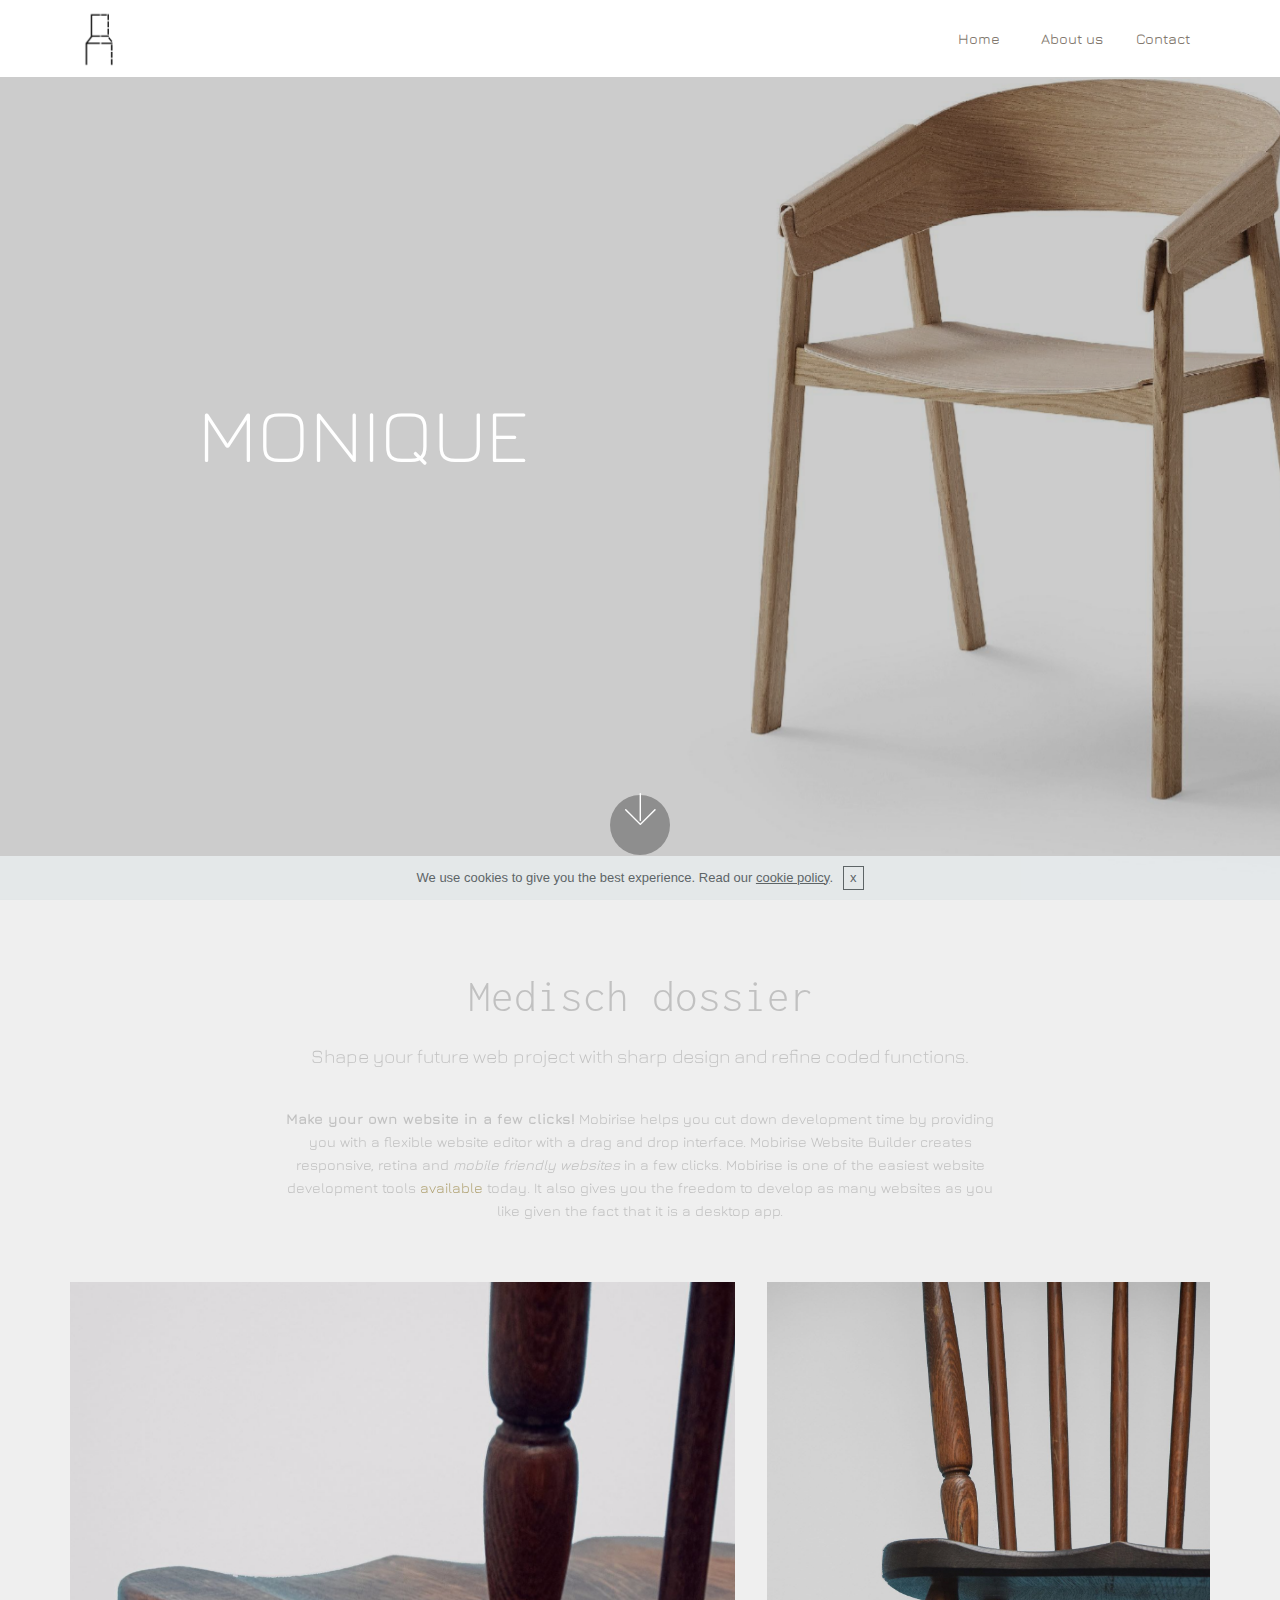
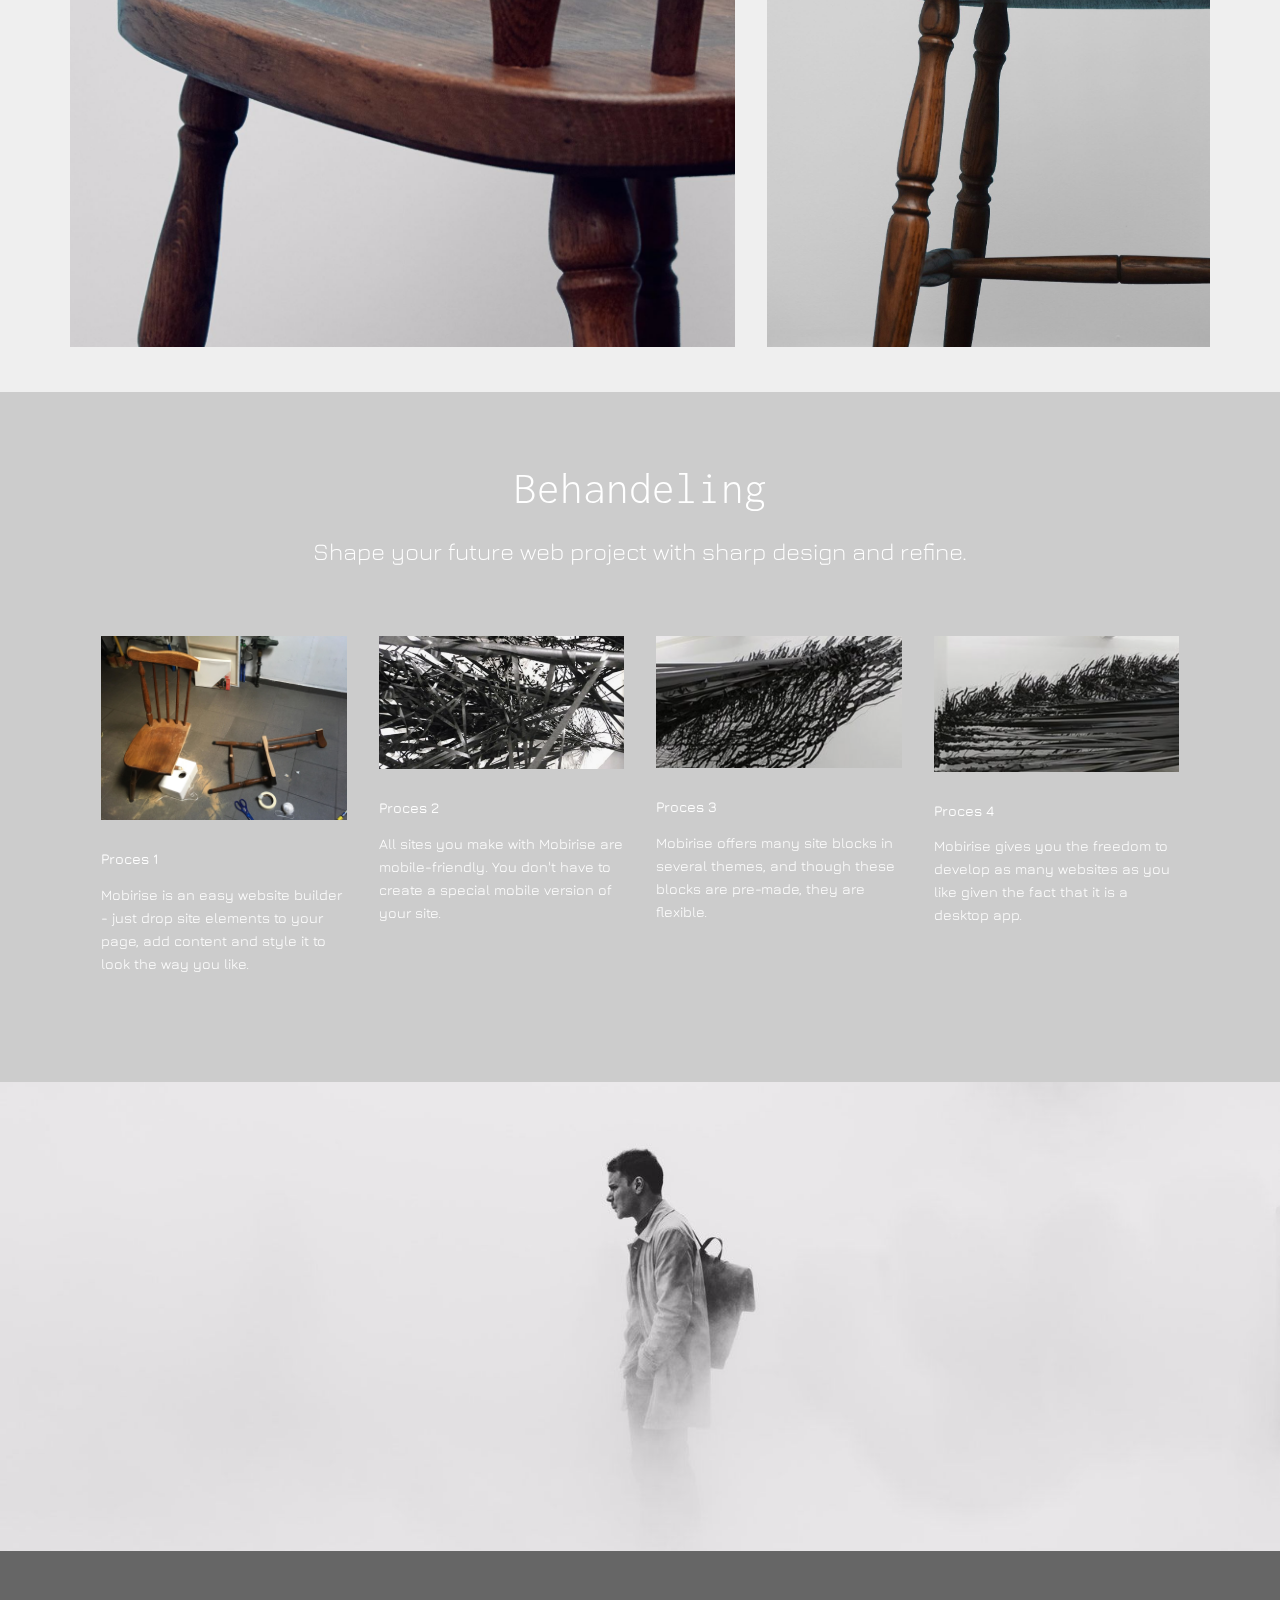
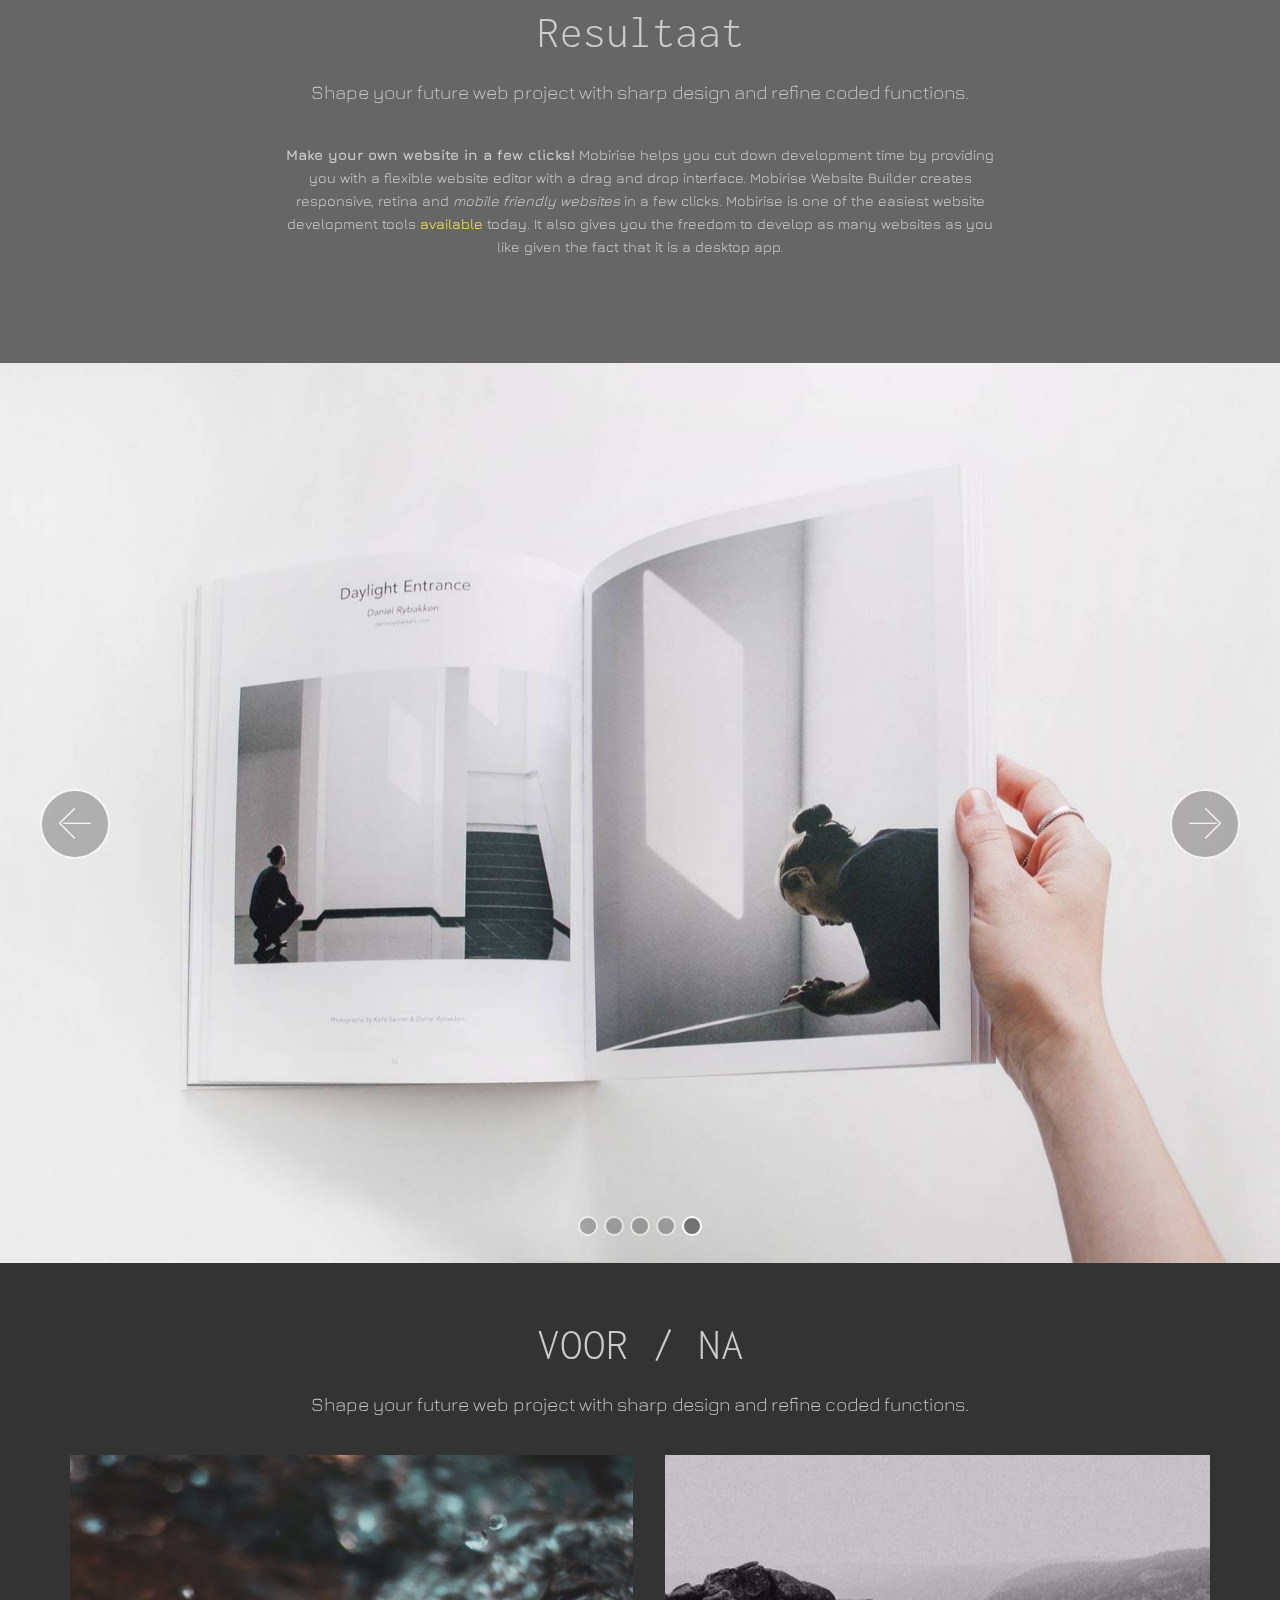
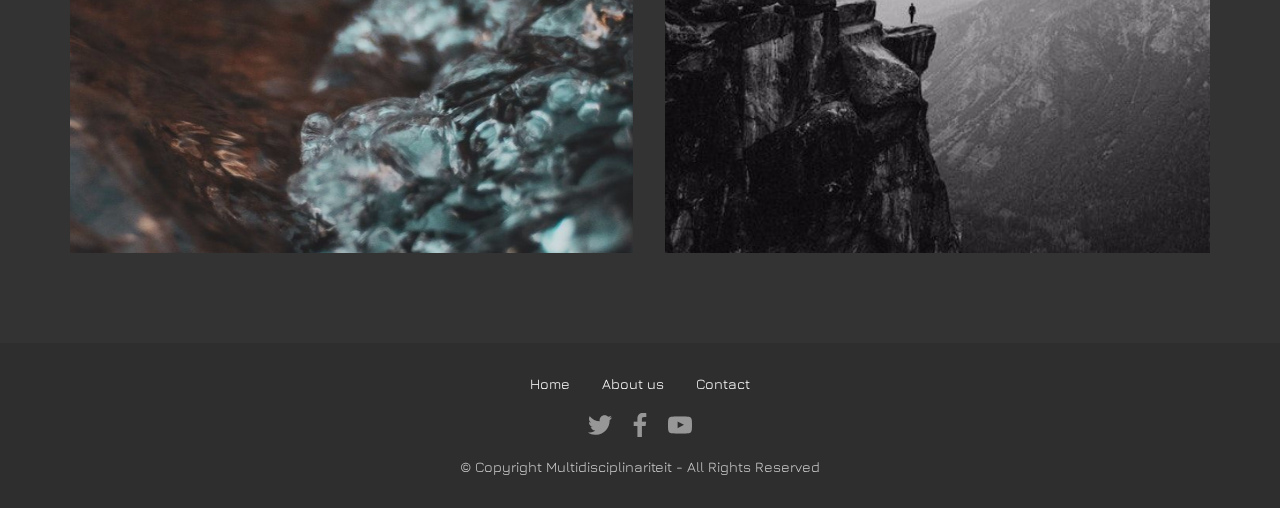
==== commit ad2cebba: "create github pages" ====
--- a/page1.html
+++ b/page1.html
@@ -39,7 +39,38 @@
 <!-- /Google Analytics -->
 
 
-<section class="header6 cid-qCuf8BgWW0 mbr-fullscreen mbr-parallax-background" id="header6-2y" data-rv-view="72">
+<section class="menu cid-qDOmFnj2vt" once="menu" id="menu1-4p" data-rv-view="436">
+
+    
+
+    <nav class="navbar navbar-expand beta-menu navbar-dropdown align-items-center navbar-toggleable-sm">
+        <button class="navbar-toggler navbar-toggler-right" type="button" data-toggle="collapse" data-target="#navbarSupportedContent" aria-controls="navbarSupportedContent" aria-expanded="false" aria-label="Toggle navigation">
+            <div class="hamburger">
+                <span></span>
+                <span></span>
+                <span></span>
+                <span></span>
+            </div>
+        </button>
+        <div class="menu-logo">
+            <div class="navbar-brand">
+                <span class="navbar-logo">
+                    <a href="https://mobirise.com">
+                         <img src="assets/images/logo-2-1448x2048.jpg" alt="Mobirise" title="" media-simple="true" style="height: 3.8rem;">
+                    </a>
+                </span>
+                
+            </div>
+        </div>
+        <div class="collapse navbar-collapse" id="navbarSupportedContent">
+            <ul class="navbar-nav nav-dropdown nav-right" data-app-modern-menu="true"><li class="nav-item"><a class="nav-link link text-info display-7" href="index.html">
+                        Home &nbsp;</a></li><li class="nav-item"><a class="nav-link link text-info display-7" href="page5.html">&nbsp; &nbsp;About us&nbsp;</a></li><li class="nav-item"><a class="nav-link link text-info display-7" href="page7.html">&nbsp; Contact</a></li></ul>
+            
+        </div>
+    </nav>
+</section>
+
+<section class="engine"><a href="https://mobirise.co/g">how to create your own website for free</a></section><section class="header6 cid-qCuf8BgWW0 mbr-fullscreen mbr-parallax-background" id="header6-2y" data-rv-view="379">
 
     
 
@@ -63,7 +94,7 @@
     </div>
 </section>
 
-<section class="engine"><a href="https://mobirise.co/q">bootstrap slider</a></section><section class="mbr-section content4 cid-qCuiafGgSw" id="content4-33" data-rv-view="75">
+<section class="mbr-section content4 cid-qCuiafGgSw" id="content4-33" data-rv-view="382">
 
     
 
@@ -80,7 +111,7 @@
     </div>
 </section>
 
-<section class="mbr-section article content1 cid-qCuibcetrN" id="content1-34" data-rv-view="77">
+<section class="mbr-section article content1 cid-qCuibcetrN" id="content1-34" data-rv-view="384">
     
      
 
@@ -93,7 +124,7 @@
     </div>
 </section>
 
-<section class="cid-qCukJWzCNO" id="image4-3c" data-rv-view="78">
+<section class="cid-qCukJWzCNO" id="image4-3c" data-rv-view="385">
     <!-- Block parameters controls (Blue "Gear" panel) -->
     
     <!-- End block parameters -->
@@ -111,7 +142,7 @@
     </div>
 </section>
 
-<section class="mbr-section content4 cid-qCuj8Gmd1A" id="content4-37" data-rv-view="80">
+<section class="mbr-section content4 cid-qCuj8Gmd1A" id="content4-37" data-rv-view="387">
 
     
 
@@ -127,7 +158,7 @@
     </div>
 </section>
 
-<section class="features2 cid-qCuiWkPnKq" id="features2-36" data-rv-view="82">
+<section class="features2 cid-qCuiWkPnKq" id="features2-36" data-rv-view="389">
 
     
 
@@ -190,7 +221,7 @@
     </div>
 </section>
 
-<section class="cid-qCujdMW7GD" id="image2-38" data-rv-view="85">
+<section class="cid-qCujdMW7GD" id="image2-38" data-rv-view="392">
 
     
 
@@ -202,7 +233,7 @@
     </figure>
 </section>
 
-<section class="mbr-section content4 cid-qCujgf6x4A" id="content4-39" data-rv-view="87">
+<section class="mbr-section content4 cid-qCujgf6x4A" id="content4-39" data-rv-view="394">
 
     
 
@@ -219,7 +250,7 @@
     </div>
 </section>
 
-<section class="mbr-section article content1 cid-qCujgAC2Se" id="content1-3a" data-rv-view="89">
+<section class="mbr-section article content1 cid-qCujgAC2Se" id="content1-3a" data-rv-view="396">
     
      
 
@@ -232,7 +263,7 @@
     </div>
 </section>
 
-<section class="carousel slide cid-qCujZ3RCKZ" data-interval="false" id="slider1-3b" data-rv-view="90">
+<section class="carousel slide cid-qCujZ3RCKZ" data-interval="false" id="slider1-3b" data-rv-view="397">
 
     
 
@@ -240,7 +271,7 @@
 
 </section>
 
-<section class="mbr-section content4 cid-qCuowfAZTD" id="content4-3h" data-rv-view="108">
+<section class="mbr-section content4 cid-qCuowfAZTD" id="content4-3h" data-rv-view="415">
 
     
 
@@ -258,7 +289,7 @@
     </div>
 </section>
 
-<section class="cid-qCunkZsHf5" id="image4-3e" data-rv-view="110">
+<section class="cid-qCunkZsHf5" id="image4-3e" data-rv-view="417">
     <!-- Block parameters controls (Blue "Gear" panel) -->
     
     <!-- End block parameters -->
@@ -276,7 +307,7 @@
     </div>
 </section>
 
-<section once="" class="cid-qDO7mqoYpK" id="footer7-4m" data-rv-view="112">
+<section once="" class="cid-qDO7mqoYpK" id="footer7-4m" data-rv-view="419">
 
     
 
@@ -322,37 +353,6 @@
             </div>
         </div>
     </div>
-</section>
-
-<section class="menu cid-qDOmFnj2vt" once="menu" id="menu1-4p" data-rv-view="129">
-
-    
-
-    <nav class="navbar navbar-expand beta-menu navbar-dropdown align-items-center navbar-toggleable-sm">
-        <button class="navbar-toggler navbar-toggler-right" type="button" data-toggle="collapse" data-target="#navbarSupportedContent" aria-controls="navbarSupportedContent" aria-expanded="false" aria-label="Toggle navigation">
-            <div class="hamburger">
-                <span></span>
-                <span></span>
-                <span></span>
-                <span></span>
-            </div>
-        </button>
-        <div class="menu-logo">
-            <div class="navbar-brand">
-                <span class="navbar-logo">
-                    <a href="https://mobirise.com">
-                         <img src="assets/images/logo-2-1448x2048.jpg" alt="Mobirise" title="" media-simple="true" style="height: 3.8rem;">
-                    </a>
-                </span>
-                
-            </div>
-        </div>
-        <div class="collapse navbar-collapse" id="navbarSupportedContent">
-            <ul class="navbar-nav nav-dropdown nav-right" data-app-modern-menu="true"><li class="nav-item"><a class="nav-link link text-info display-7" href="index.html">
-                        Home &nbsp;</a></li><li class="nav-item"><a class="nav-link link text-info display-7" href="page5.html">&nbsp; &nbsp;About us&nbsp;</a></li><li class="nav-item"><a class="nav-link link text-info display-7" href="page7.html">&nbsp; Contact</a></li></ul>
-            
-        </div>
-    </nav>
 </section>
 
 
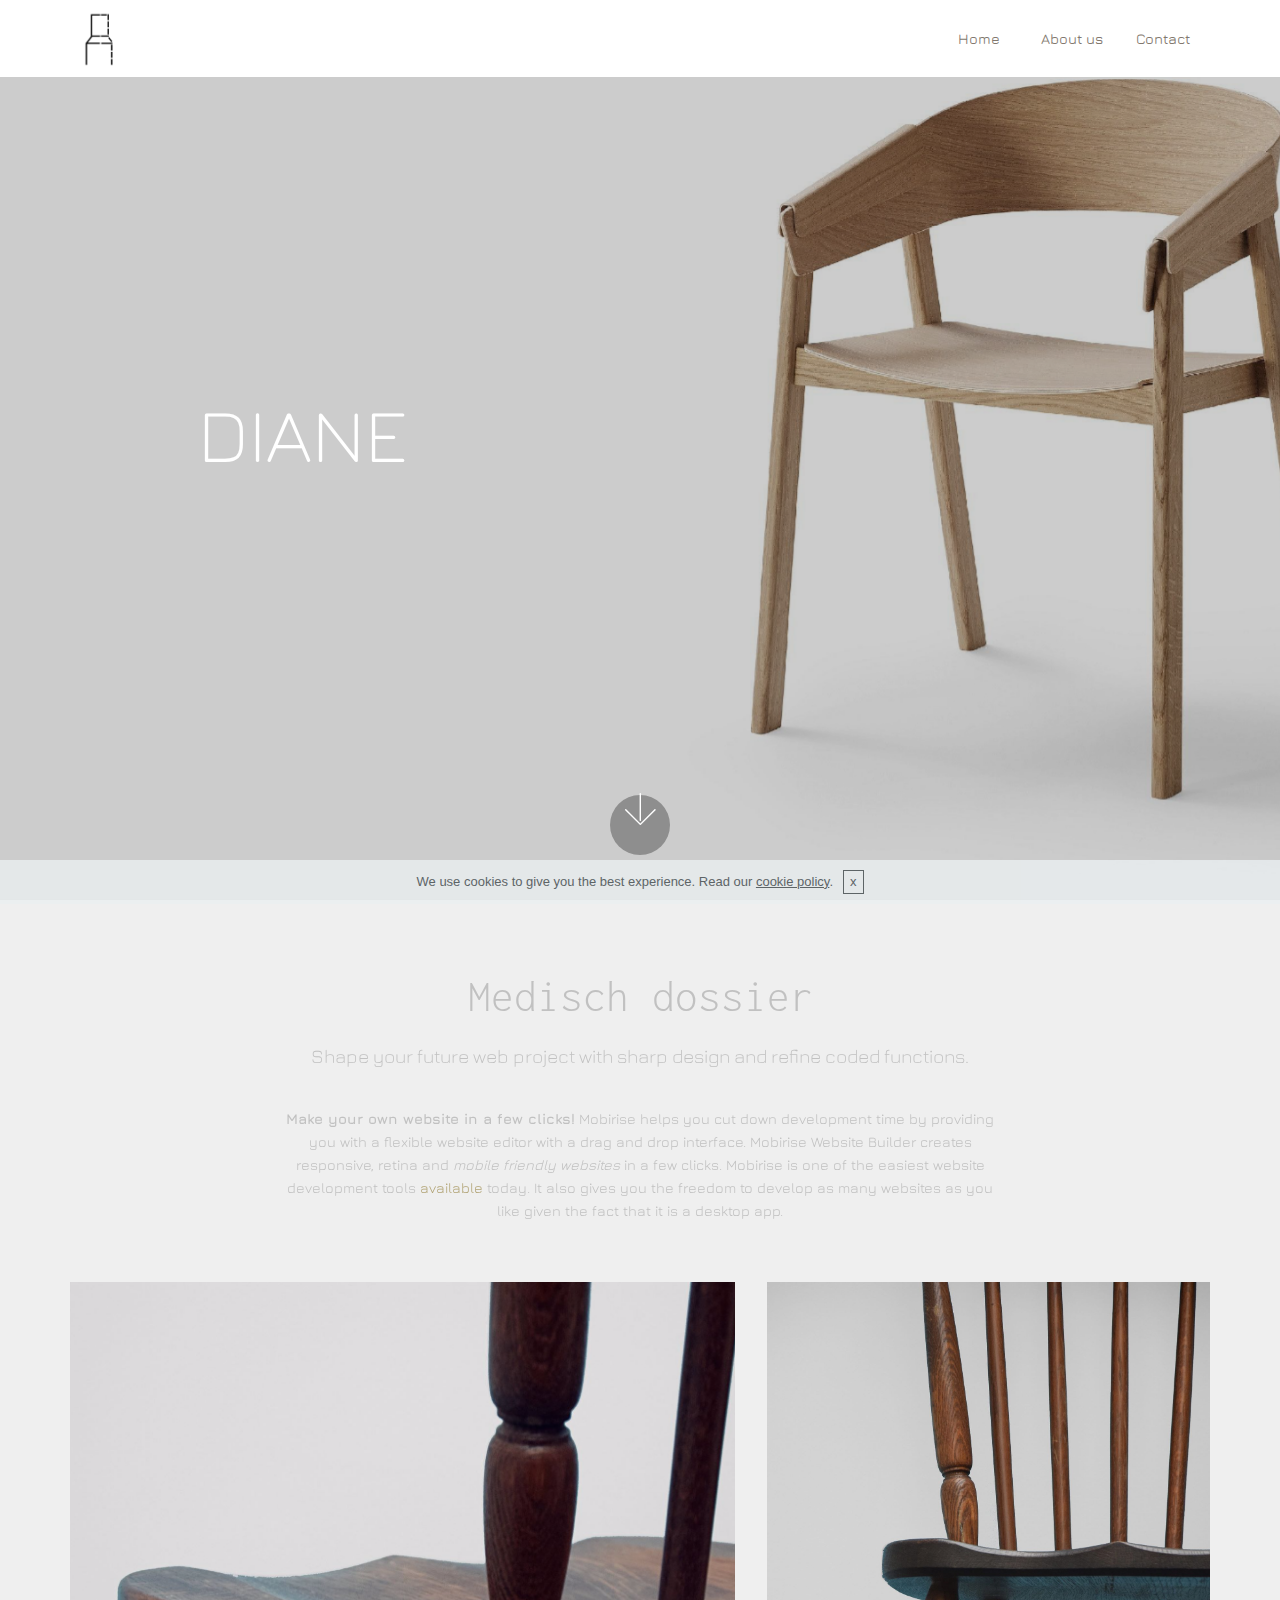
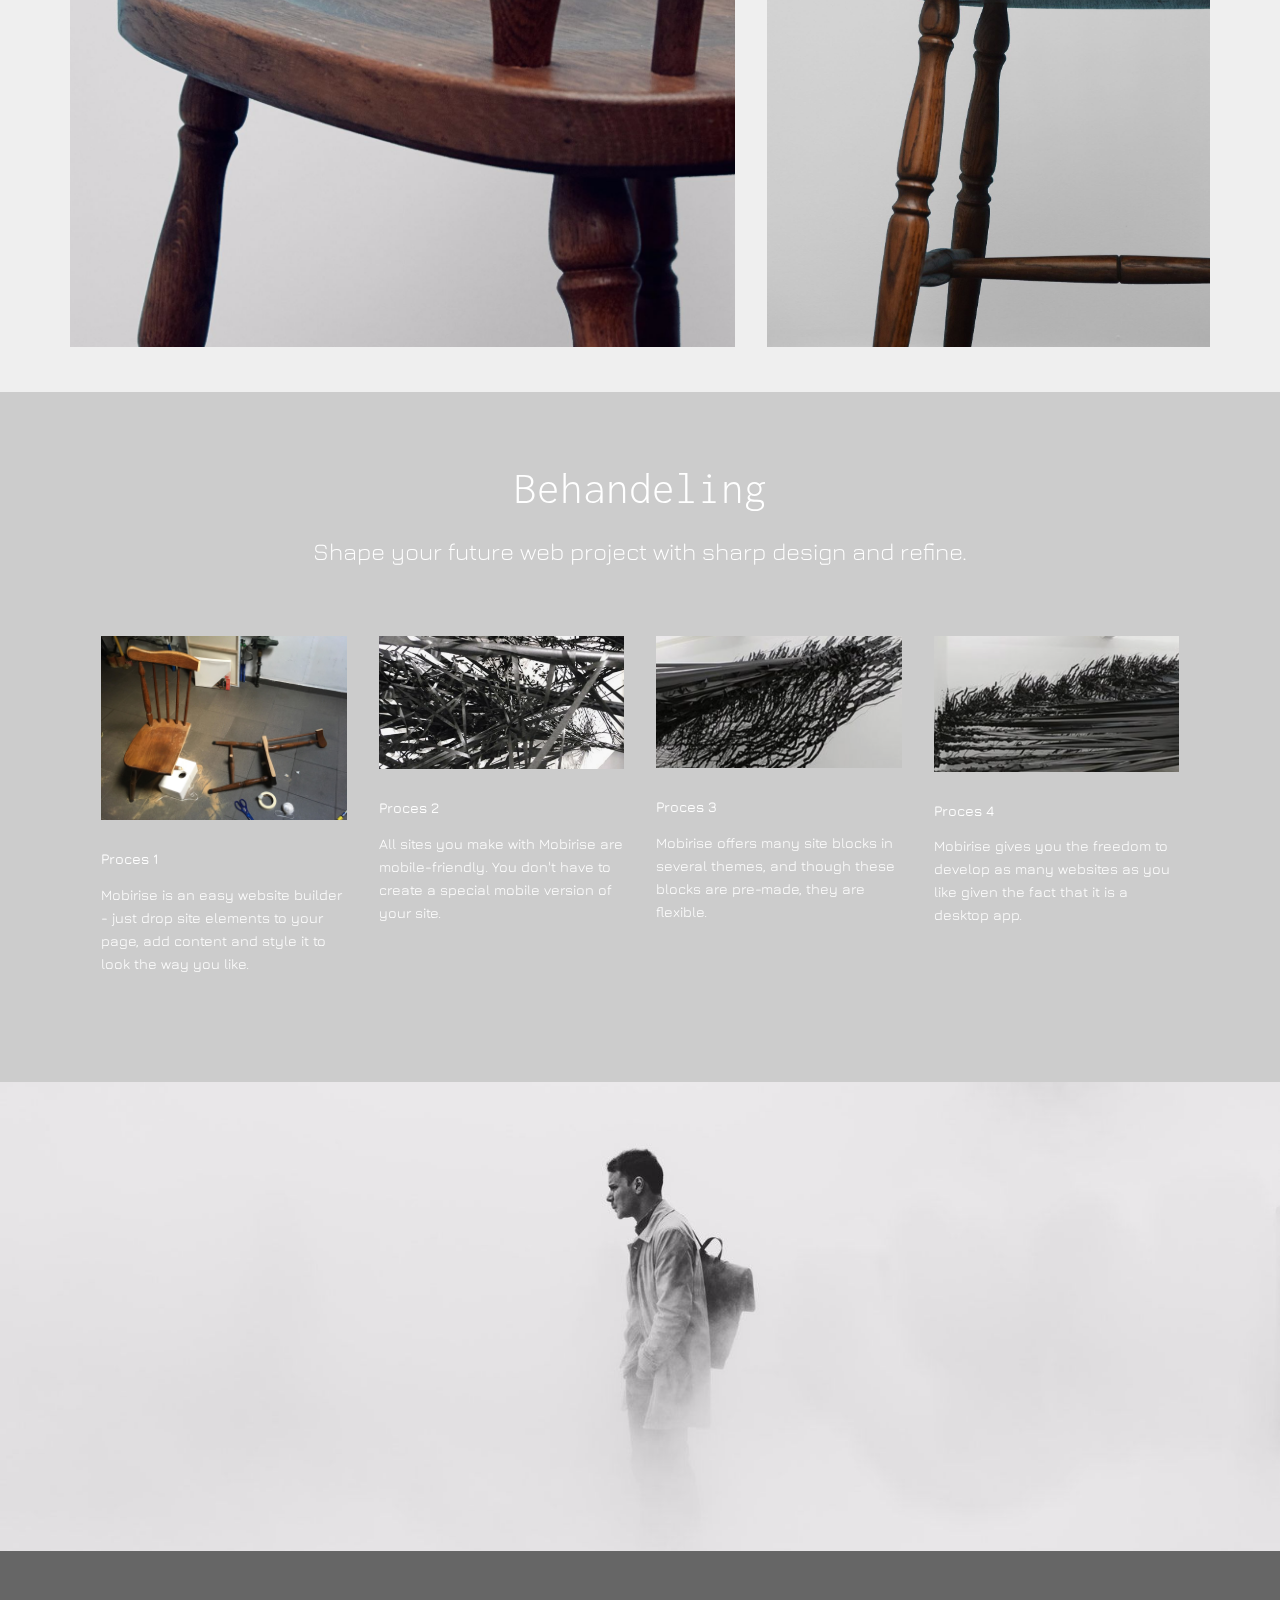
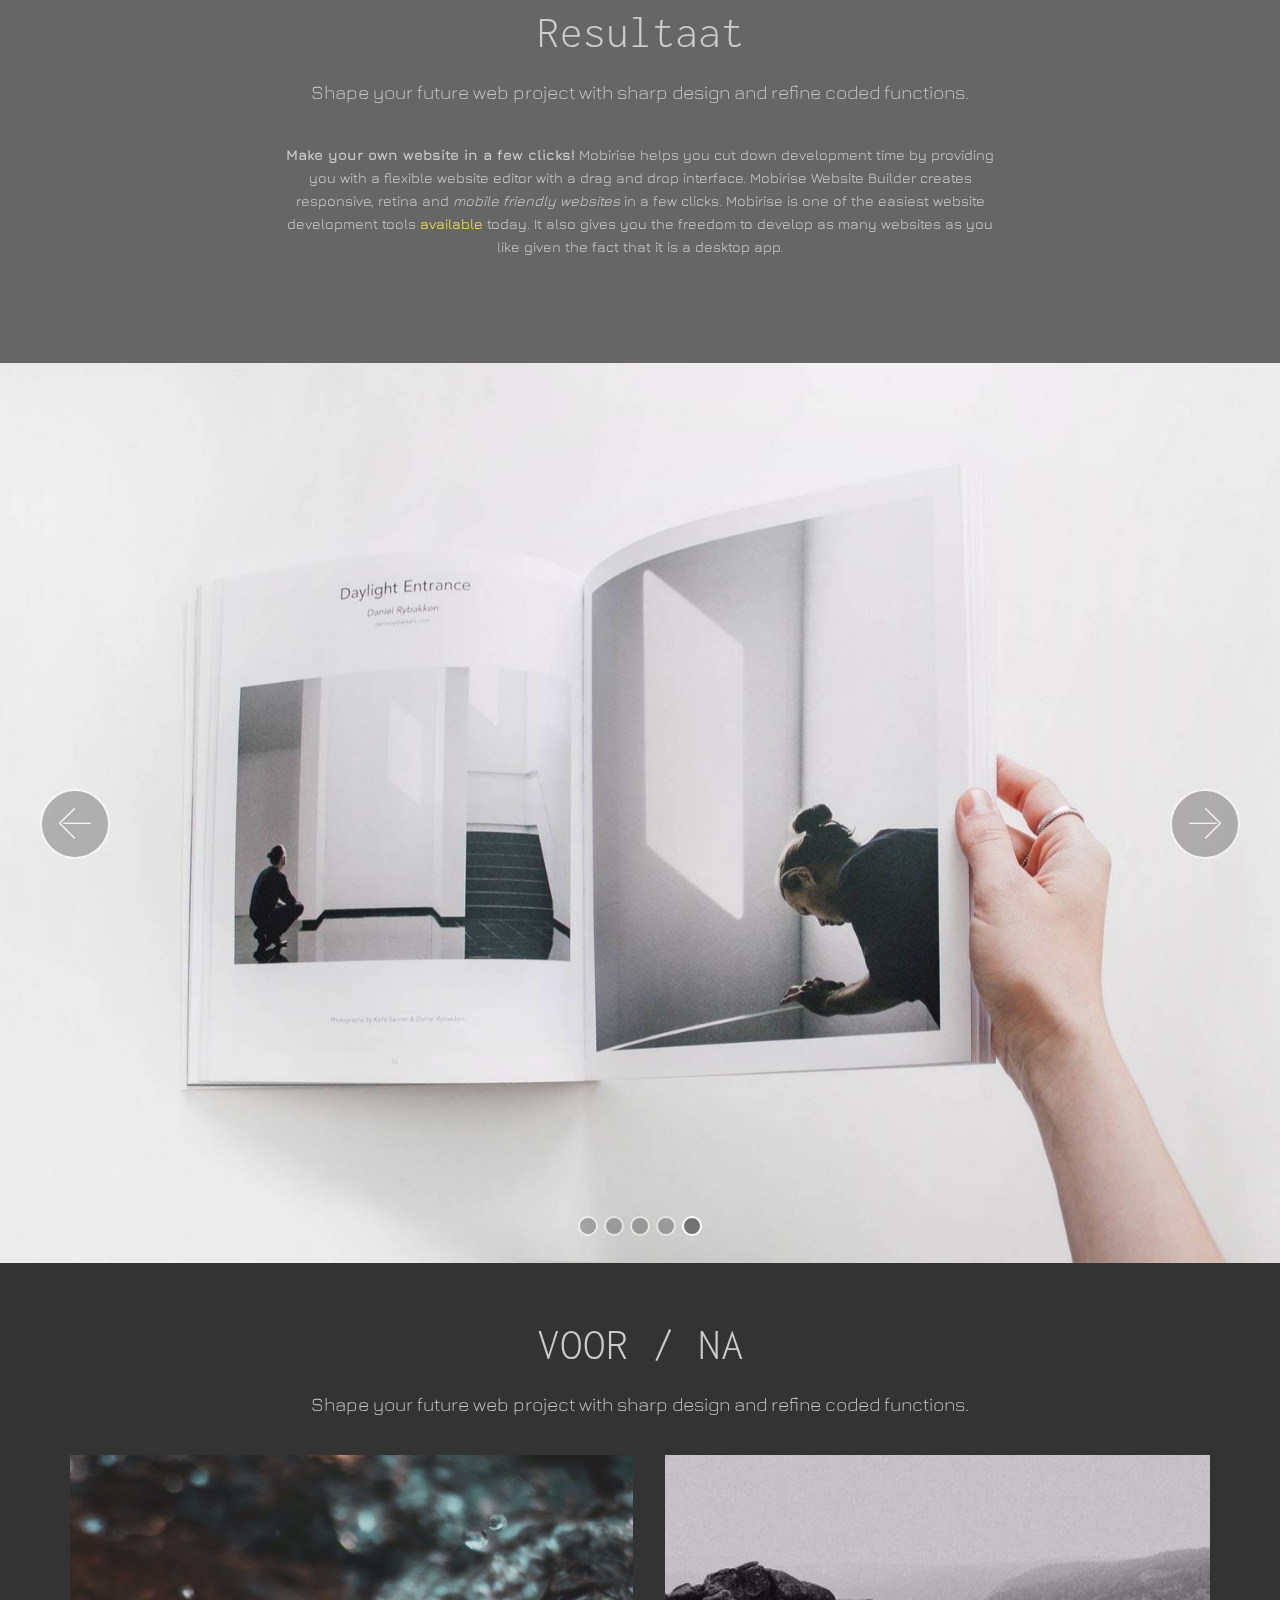
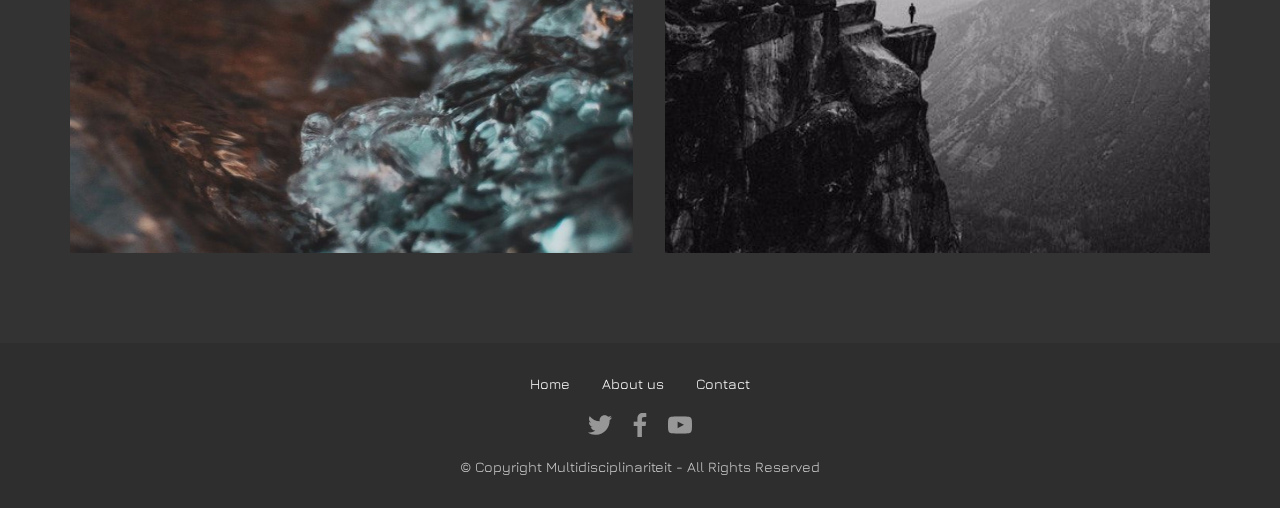
==== commit b88c21cb: "create github pages" ====
--- a/page1.html
+++ b/page1.html
@@ -39,7 +39,7 @@
 <!-- /Google Analytics -->
 
 
-<section class="menu cid-qDOmFnj2vt" once="menu" id="menu1-4p" data-rv-view="436">
+<section class="menu cid-qDOmFnj2vt" once="menu" id="menu1-4p" data-rv-view="368">
 
     
 
@@ -70,7 +70,7 @@
     </nav>
 </section>
 
-<section class="engine"><a href="https://mobirise.co/g">how to create your own website for free</a></section><section class="header6 cid-qCuf8BgWW0 mbr-fullscreen mbr-parallax-background" id="header6-2y" data-rv-view="379">
+<section class="engine"><a href="https://mobirise.co/a">free site builder</a></section><section class="header6 cid-qCuf8BgWW0 mbr-fullscreen mbr-parallax-background" id="header6-2y" data-rv-view="311">
 
     
 
@@ -81,7 +81,7 @@
         <div class="row justify-content-md-center">
             <div class="mbr-white col-md-10">
                 
-                <p class="mbr-text align-center pb-3 mbr-fonts-style display-1">&nbsp;MONIQUE</p>
+                <p class="mbr-text align-center pb-3 mbr-fonts-style display-1">&nbsp;DIANE</p>
                 
             </div>
         </div>
@@ -94,7 +94,7 @@
     </div>
 </section>
 
-<section class="mbr-section content4 cid-qCuiafGgSw" id="content4-33" data-rv-view="382">
+<section class="mbr-section content4 cid-qCuiafGgSw" id="content4-33" data-rv-view="314">
 
     
 
@@ -111,7 +111,7 @@
     </div>
 </section>
 
-<section class="mbr-section article content1 cid-qCuibcetrN" id="content1-34" data-rv-view="384">
+<section class="mbr-section article content1 cid-qCuibcetrN" id="content1-34" data-rv-view="316">
     
      
 
@@ -124,7 +124,7 @@
     </div>
 </section>
 
-<section class="cid-qCukJWzCNO" id="image4-3c" data-rv-view="385">
+<section class="cid-qCukJWzCNO" id="image4-3c" data-rv-view="317">
     <!-- Block parameters controls (Blue "Gear" panel) -->
     
     <!-- End block parameters -->
@@ -142,7 +142,7 @@
     </div>
 </section>
 
-<section class="mbr-section content4 cid-qCuj8Gmd1A" id="content4-37" data-rv-view="387">
+<section class="mbr-section content4 cid-qCuj8Gmd1A" id="content4-37" data-rv-view="319">
 
     
 
@@ -158,7 +158,7 @@
     </div>
 </section>
 
-<section class="features2 cid-qCuiWkPnKq" id="features2-36" data-rv-view="389">
+<section class="features2 cid-qCuiWkPnKq" id="features2-36" data-rv-view="321">
 
     
 
@@ -221,7 +221,7 @@
     </div>
 </section>
 
-<section class="cid-qCujdMW7GD" id="image2-38" data-rv-view="392">
+<section class="cid-qCujdMW7GD" id="image2-38" data-rv-view="324">
 
     
 
@@ -233,7 +233,7 @@
     </figure>
 </section>
 
-<section class="mbr-section content4 cid-qCujgf6x4A" id="content4-39" data-rv-view="394">
+<section class="mbr-section content4 cid-qCujgf6x4A" id="content4-39" data-rv-view="326">
 
     
 
@@ -250,7 +250,7 @@
     </div>
 </section>
 
-<section class="mbr-section article content1 cid-qCujgAC2Se" id="content1-3a" data-rv-view="396">
+<section class="mbr-section article content1 cid-qCujgAC2Se" id="content1-3a" data-rv-view="328">
     
      
 
@@ -263,7 +263,7 @@
     </div>
 </section>
 
-<section class="carousel slide cid-qCujZ3RCKZ" data-interval="false" id="slider1-3b" data-rv-view="397">
+<section class="carousel slide cid-qCujZ3RCKZ" data-interval="false" id="slider1-3b" data-rv-view="329">
 
     
 
@@ -271,7 +271,7 @@
 
 </section>
 
-<section class="mbr-section content4 cid-qCuowfAZTD" id="content4-3h" data-rv-view="415">
+<section class="mbr-section content4 cid-qCuowfAZTD" id="content4-3h" data-rv-view="347">
 
     
 
@@ -289,7 +289,7 @@
     </div>
 </section>
 
-<section class="cid-qCunkZsHf5" id="image4-3e" data-rv-view="417">
+<section class="cid-qCunkZsHf5" id="image4-3e" data-rv-view="349">
     <!-- Block parameters controls (Blue "Gear" panel) -->
     
     <!-- End block parameters -->
@@ -307,7 +307,7 @@
     </div>
 </section>
 
-<section once="" class="cid-qDO7mqoYpK" id="footer7-4m" data-rv-view="419">
+<section once="" class="cid-qDO7mqoYpK" id="footer7-4m" data-rv-view="351">
 
     
 
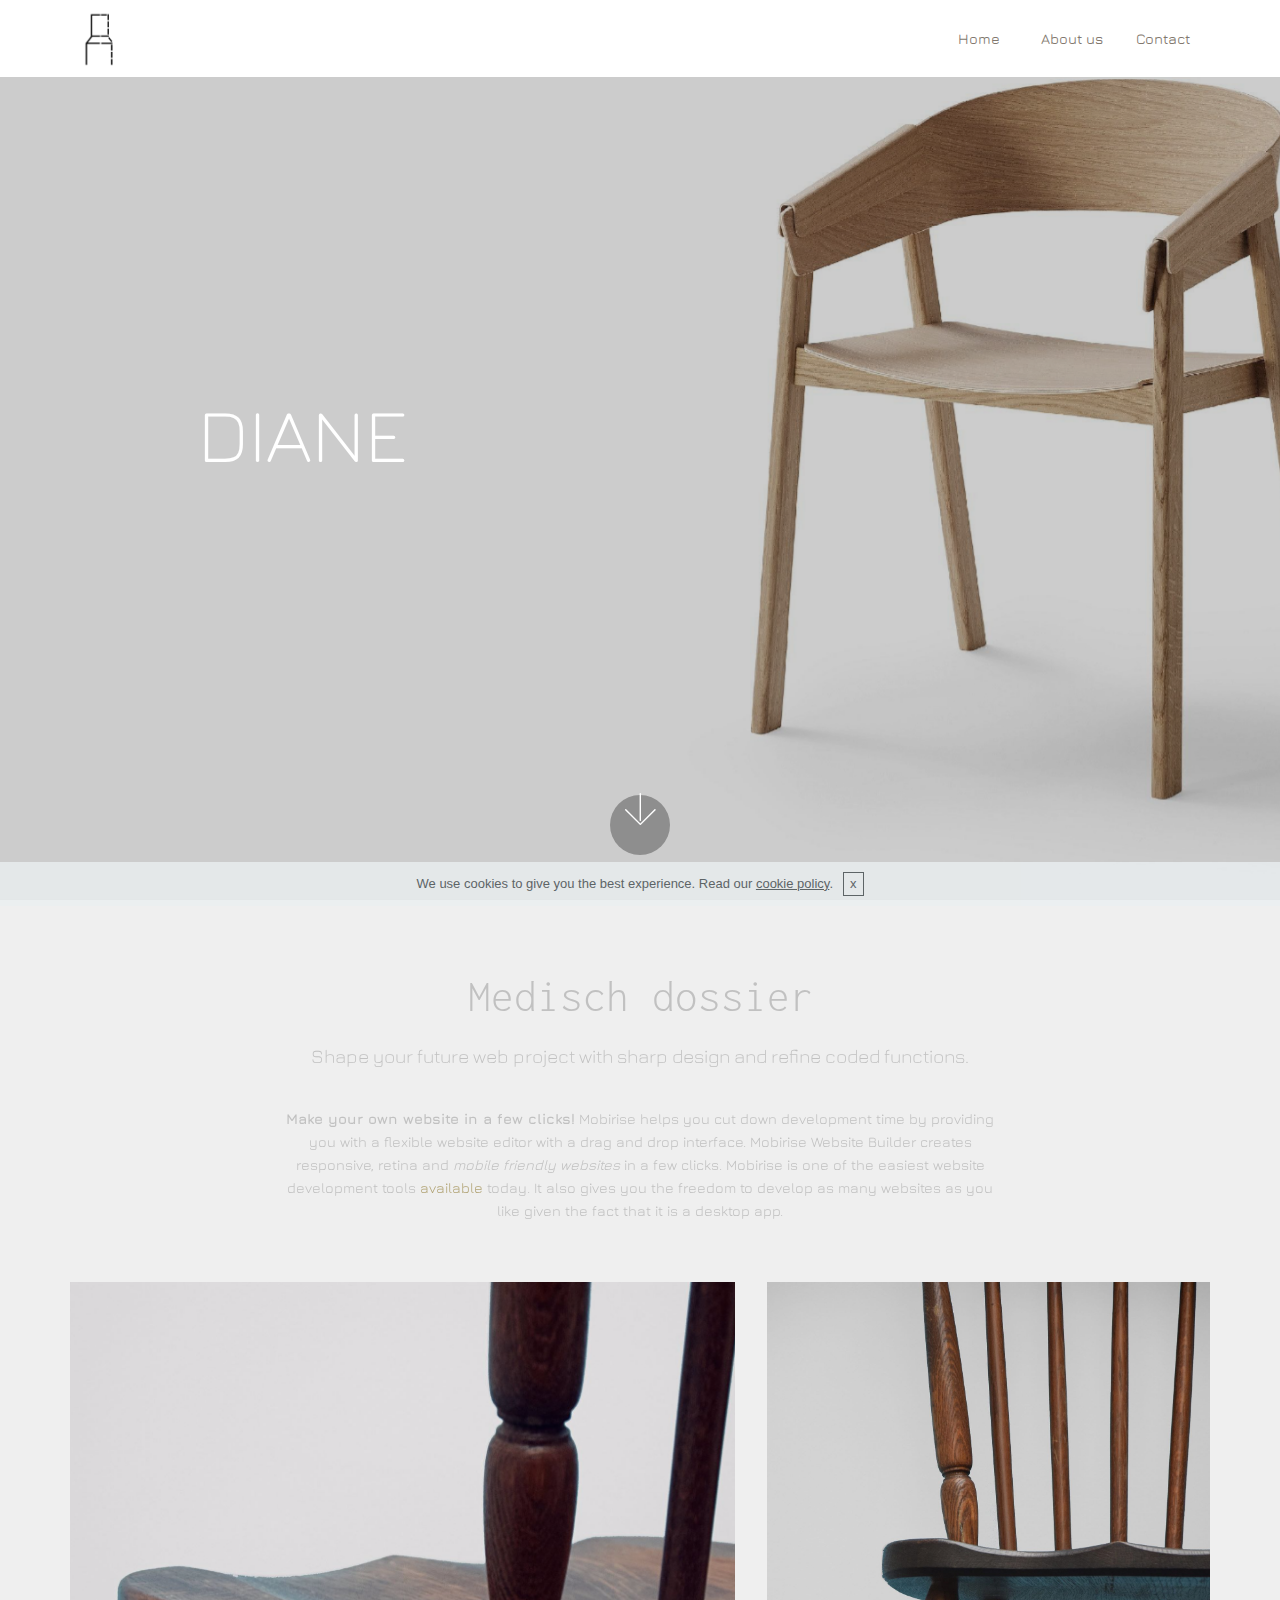
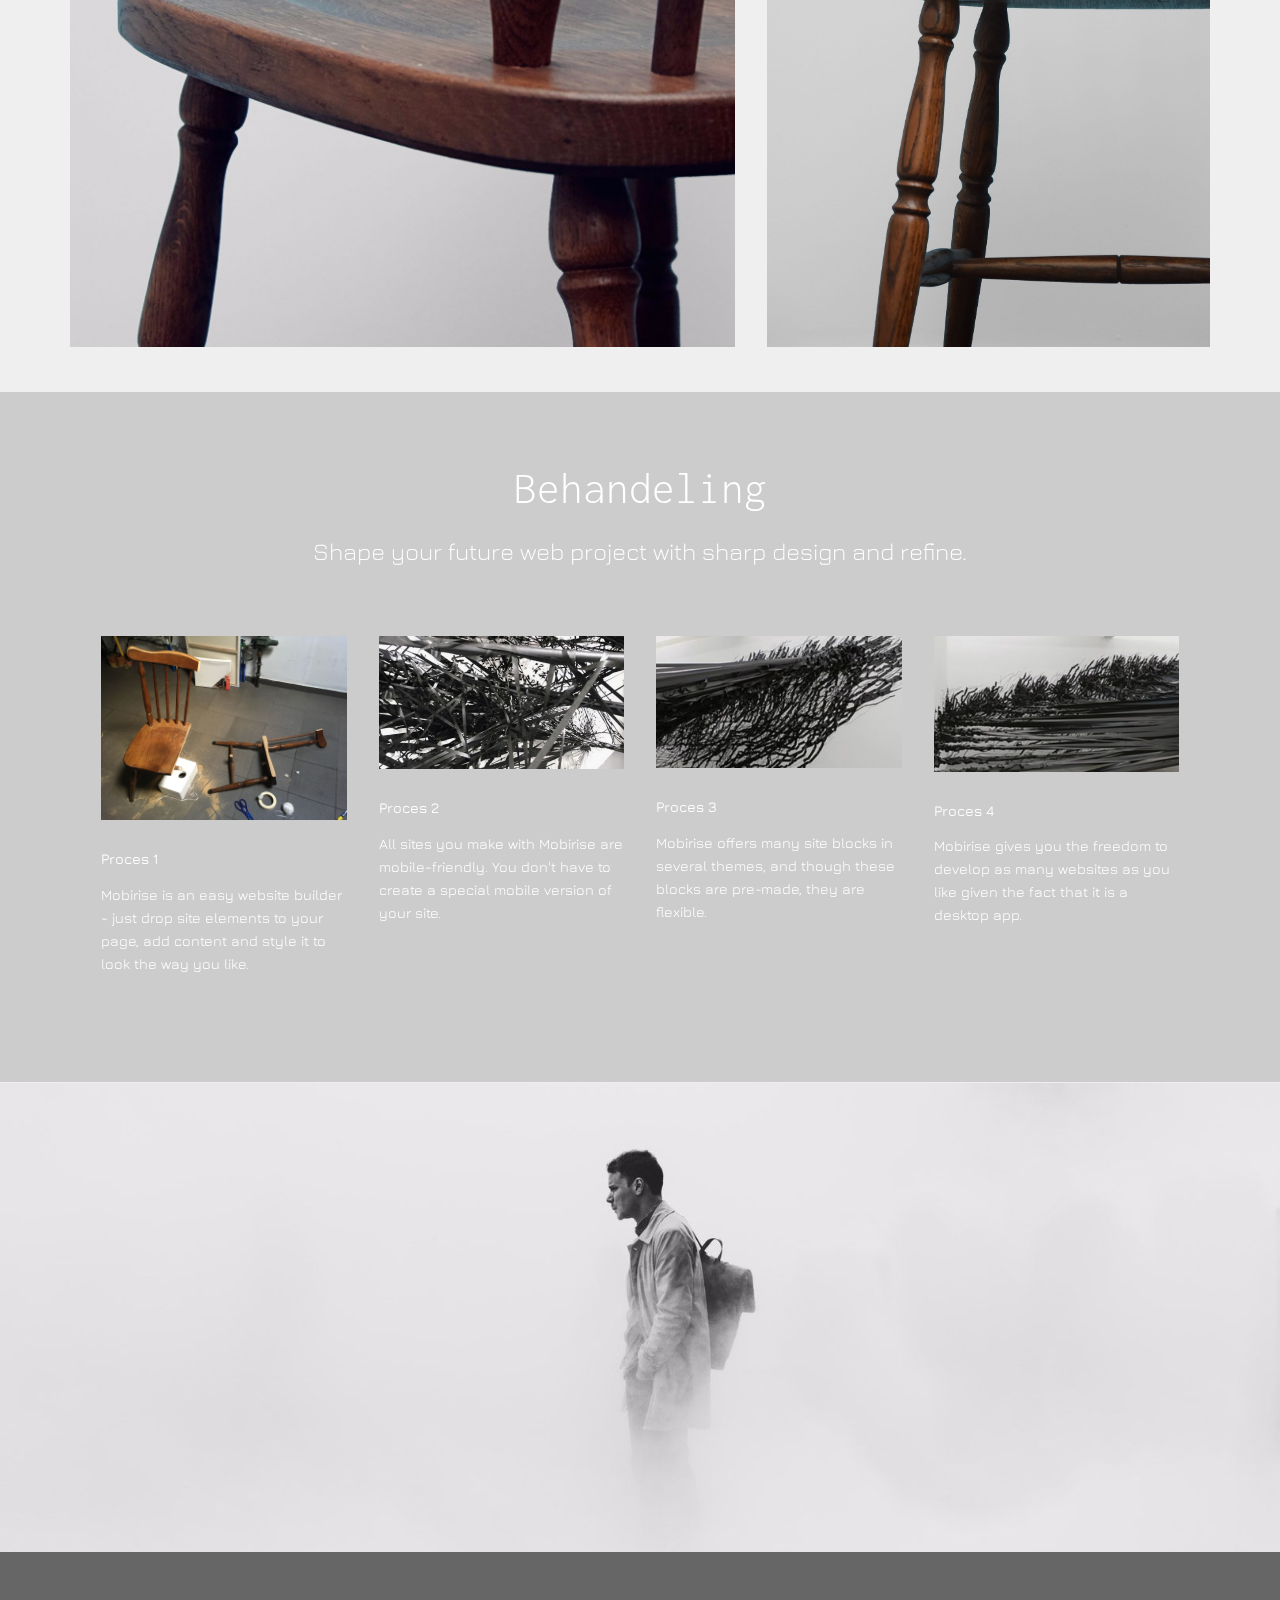
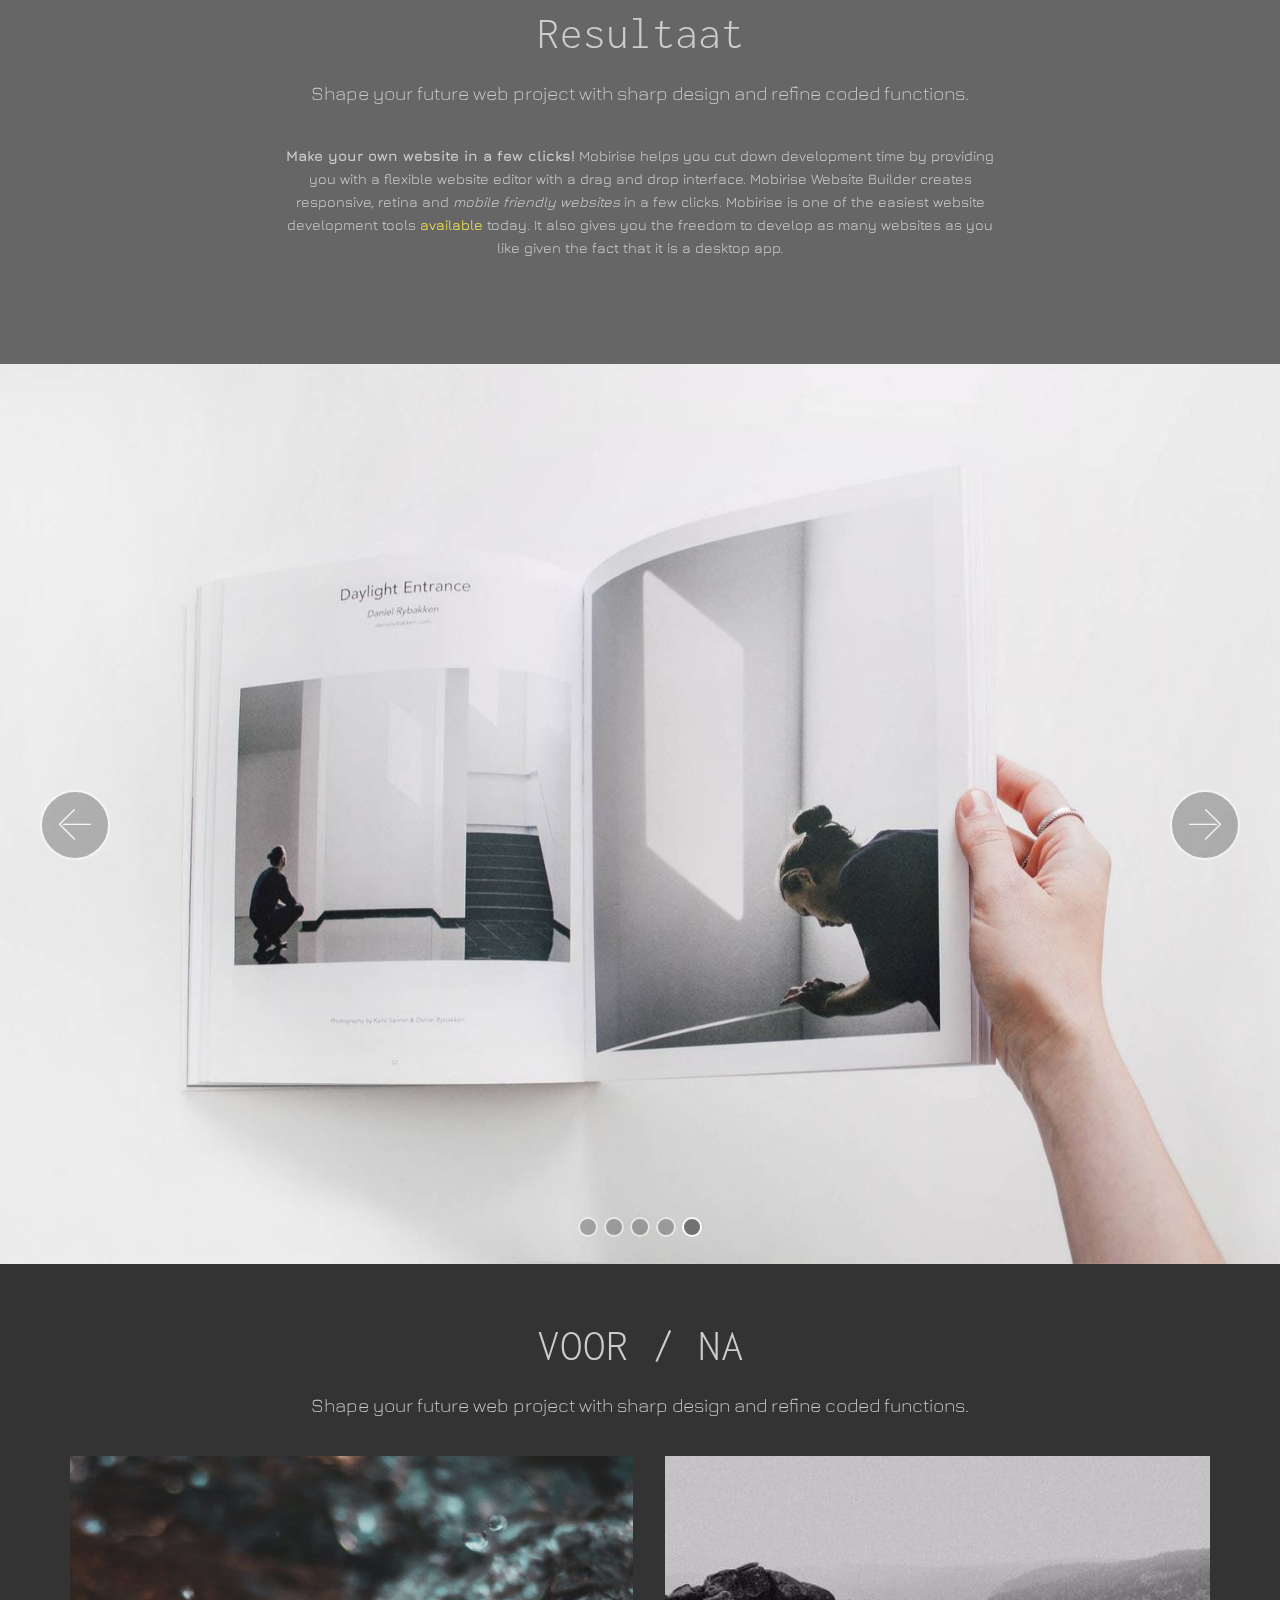
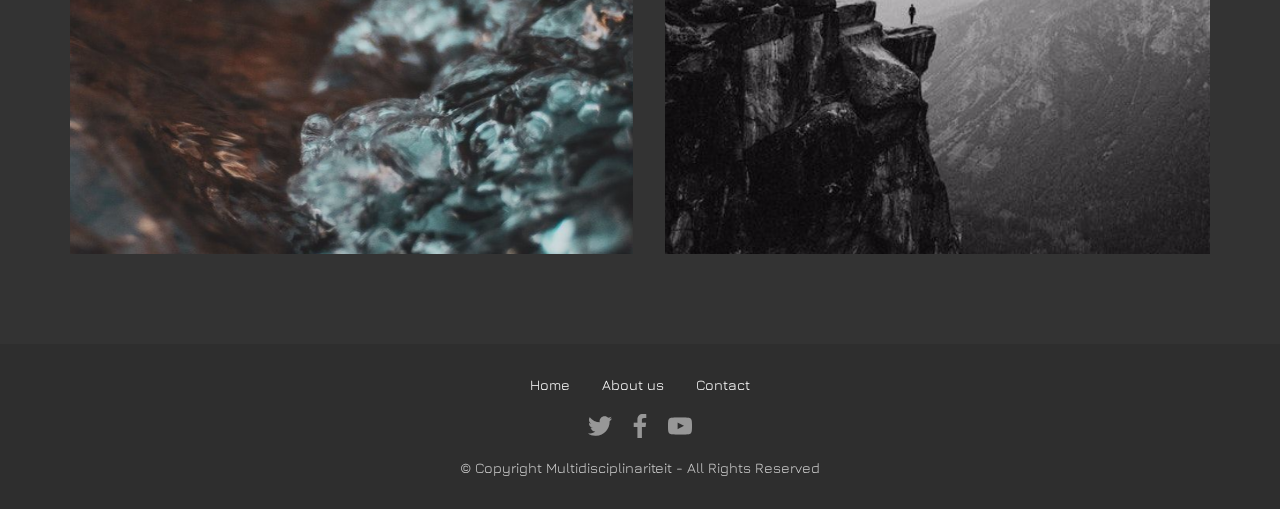
==== commit c432b84c: "create github pages" ====
--- a/page1.html
+++ b/page1.html
@@ -39,7 +39,7 @@
 <!-- /Google Analytics -->
 
 
-<section class="menu cid-qDOmFnj2vt" once="menu" id="menu1-4p" data-rv-view="368">
+<section class="menu cid-qDOmFnj2vt" once="menu" id="menu1-4p" data-rv-view="966">
 
     
 
@@ -70,7 +70,7 @@
     </nav>
 </section>
 
-<section class="engine"><a href="https://mobirise.co/a">free site builder</a></section><section class="header6 cid-qCuf8BgWW0 mbr-fullscreen mbr-parallax-background" id="header6-2y" data-rv-view="311">
+<section class="engine"><a href="https://mobirise.co/d">free website software</a></section><section class="header6 cid-qCuf8BgWW0 mbr-fullscreen mbr-parallax-background" id="header6-2y" data-rv-view="906">
 
     
 
@@ -94,7 +94,7 @@
     </div>
 </section>
 
-<section class="mbr-section content4 cid-qCuiafGgSw" id="content4-33" data-rv-view="314">
+<section class="mbr-section content4 cid-qCuiafGgSw" id="content4-33" data-rv-view="909">
 
     
 
@@ -111,7 +111,7 @@
     </div>
 </section>
 
-<section class="mbr-section article content1 cid-qCuibcetrN" id="content1-34" data-rv-view="316">
+<section class="mbr-section article content1 cid-qCuibcetrN" id="content1-34" data-rv-view="911">
     
      
 
@@ -124,7 +124,7 @@
     </div>
 </section>
 
-<section class="cid-qCukJWzCNO" id="image4-3c" data-rv-view="317">
+<section class="cid-qCukJWzCNO" id="image4-3c" data-rv-view="912">
     <!-- Block parameters controls (Blue "Gear" panel) -->
     
     <!-- End block parameters -->
@@ -142,7 +142,7 @@
     </div>
 </section>
 
-<section class="mbr-section content4 cid-qCuj8Gmd1A" id="content4-37" data-rv-view="319">
+<section class="mbr-section content4 cid-qCuj8Gmd1A" id="content4-37" data-rv-view="914">
 
     
 
@@ -158,7 +158,7 @@
     </div>
 </section>
 
-<section class="features2 cid-qCuiWkPnKq" id="features2-36" data-rv-view="321">
+<section class="features2 cid-qCuiWkPnKq" id="features2-36" data-rv-view="916">
 
     
 
@@ -221,7 +221,25 @@
     </div>
 </section>
 
-<section class="cid-qCujdMW7GD" id="image2-38" data-rv-view="324">
+<section class="mbr-section content5 cid-qFdFWZHxuM" id="content5-69" data-rv-view="919">
+
+    
+
+    
+
+    <div class="container">
+        <div class="media-container-row">
+            <div class="title col-12 col-md-8">
+                
+                
+                
+                
+            </div>
+        </div>
+    </div>
+</section>
+
+<section class="cid-qCujdMW7GD" id="image2-38" data-rv-view="922">
 
     
 
@@ -233,7 +251,7 @@
     </figure>
 </section>
 
-<section class="mbr-section content4 cid-qCujgf6x4A" id="content4-39" data-rv-view="326">
+<section class="mbr-section content4 cid-qCujgf6x4A" id="content4-39" data-rv-view="924">
 
     
 
@@ -250,7 +268,7 @@
     </div>
 </section>
 
-<section class="mbr-section article content1 cid-qCujgAC2Se" id="content1-3a" data-rv-view="328">
+<section class="mbr-section article content1 cid-qCujgAC2Se" id="content1-3a" data-rv-view="926">
     
      
 
@@ -263,7 +281,7 @@
     </div>
 </section>
 
-<section class="carousel slide cid-qCujZ3RCKZ" data-interval="false" id="slider1-3b" data-rv-view="329">
+<section class="carousel slide cid-qCujZ3RCKZ" data-interval="false" id="slider1-3b" data-rv-view="927">
 
     
 
@@ -271,7 +289,7 @@
 
 </section>
 
-<section class="mbr-section content4 cid-qCuowfAZTD" id="content4-3h" data-rv-view="347">
+<section class="mbr-section content4 cid-qCuowfAZTD" id="content4-3h" data-rv-view="945">
 
     
 
@@ -289,7 +307,7 @@
     </div>
 </section>
 
-<section class="cid-qCunkZsHf5" id="image4-3e" data-rv-view="349">
+<section class="cid-qCunkZsHf5" id="image4-3e" data-rv-view="947">
     <!-- Block parameters controls (Blue "Gear" panel) -->
     
     <!-- End block parameters -->
@@ -307,7 +325,7 @@
     </div>
 </section>
 
-<section once="" class="cid-qDO7mqoYpK" id="footer7-4m" data-rv-view="351">
+<section once="" class="cid-qDO7mqoYpK" id="footer7-4m" data-rv-view="949">
 
     
 
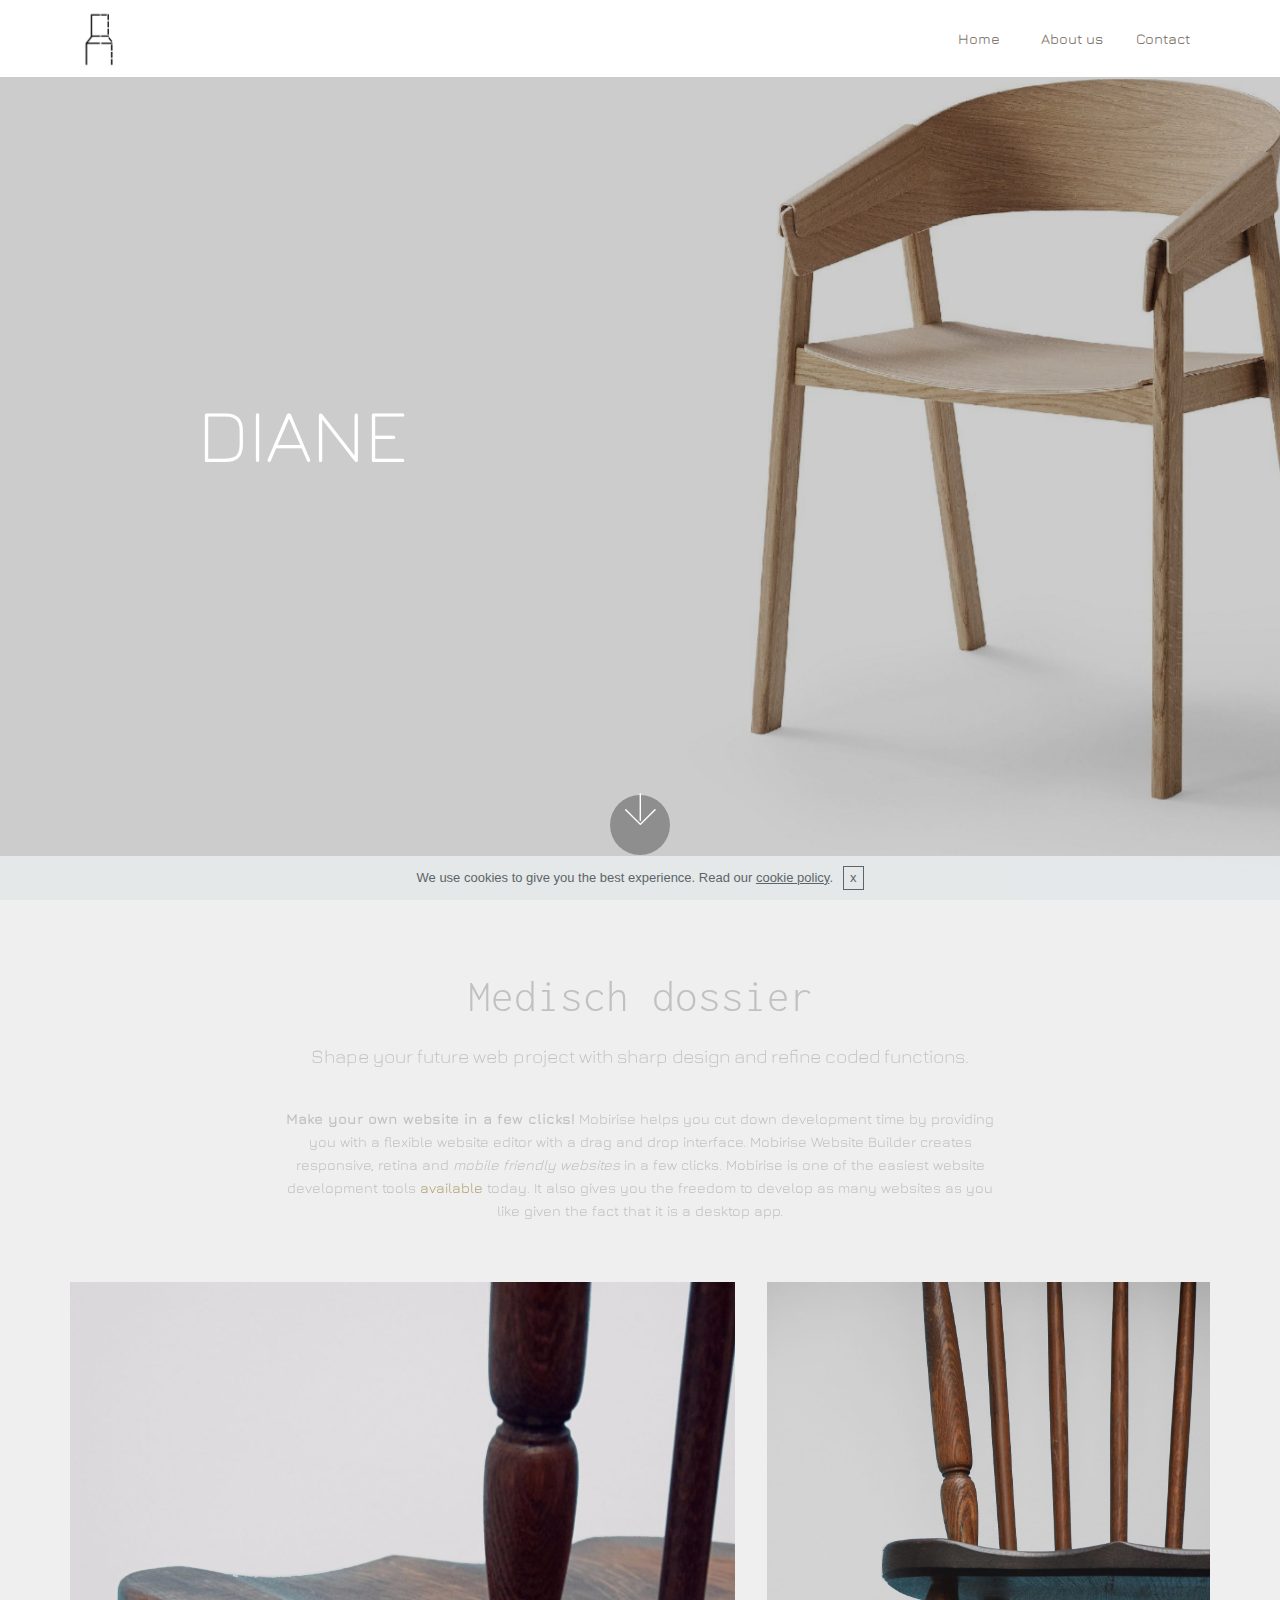
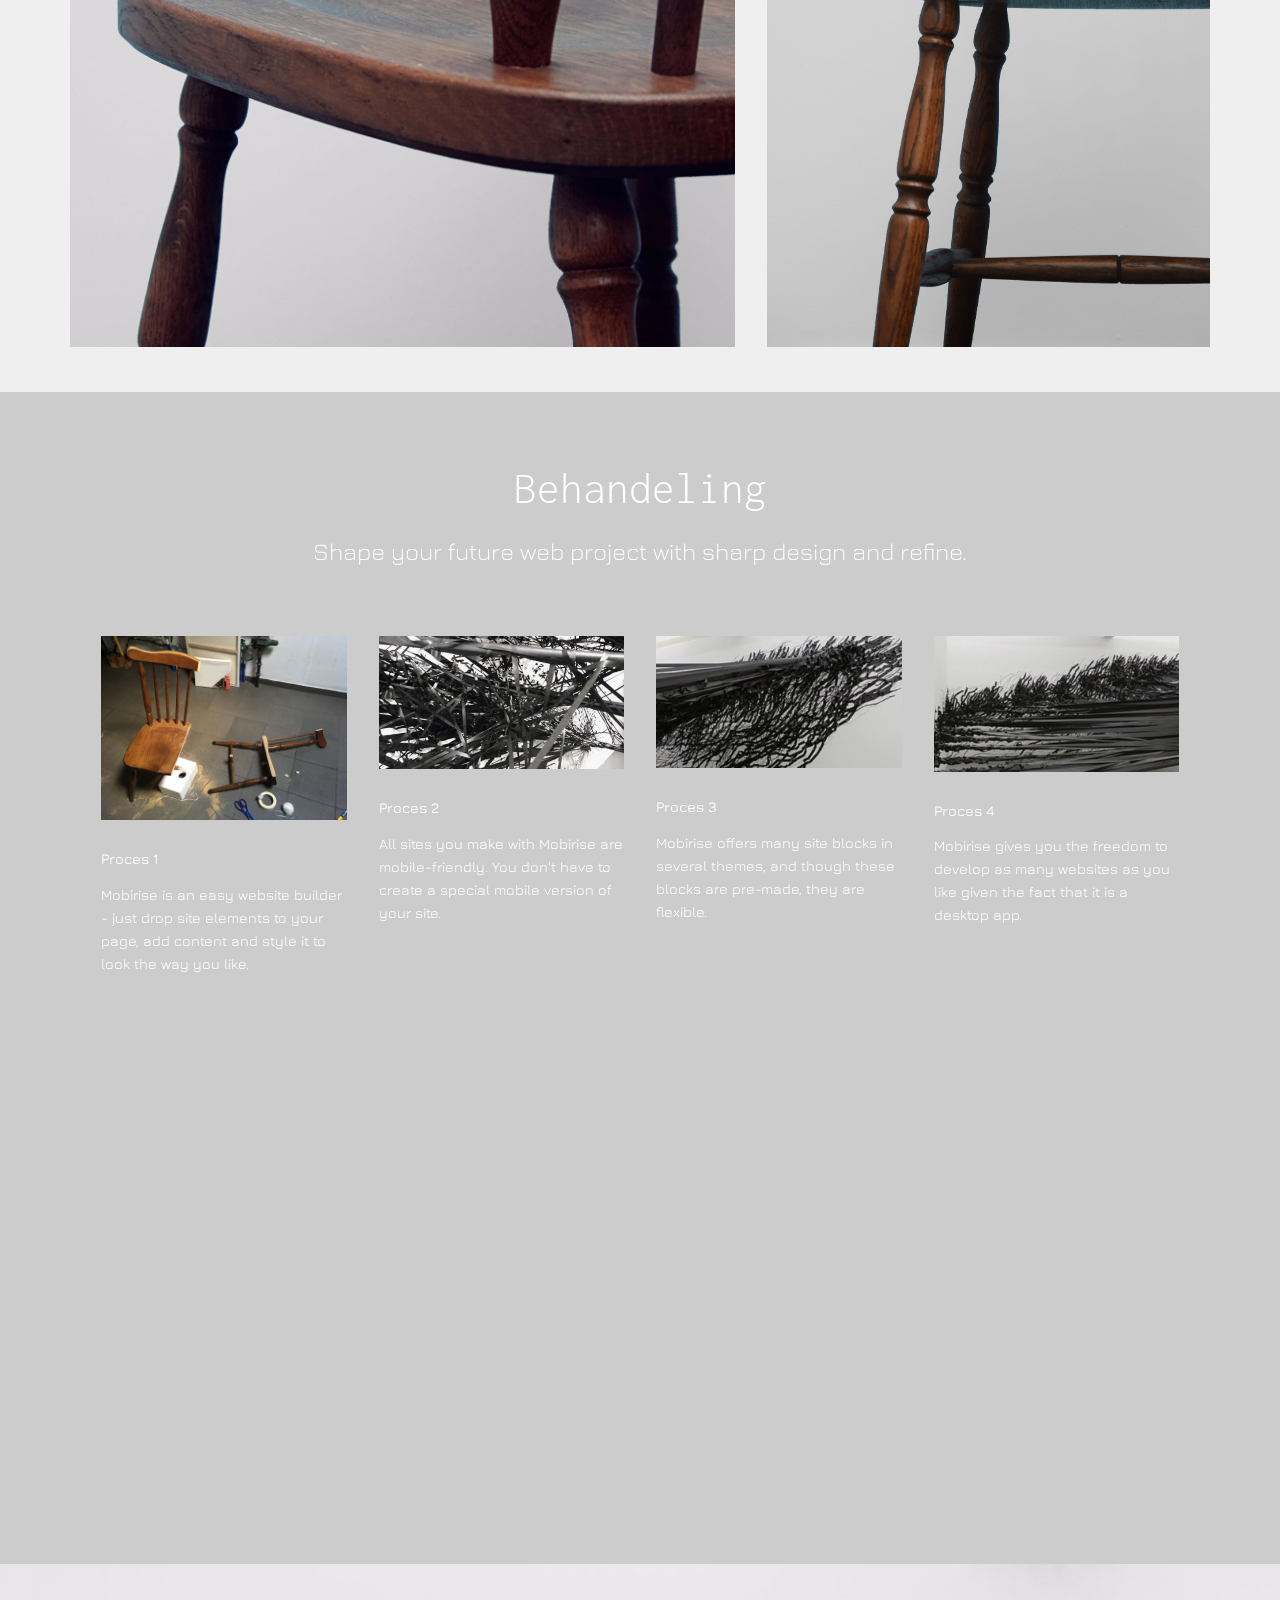
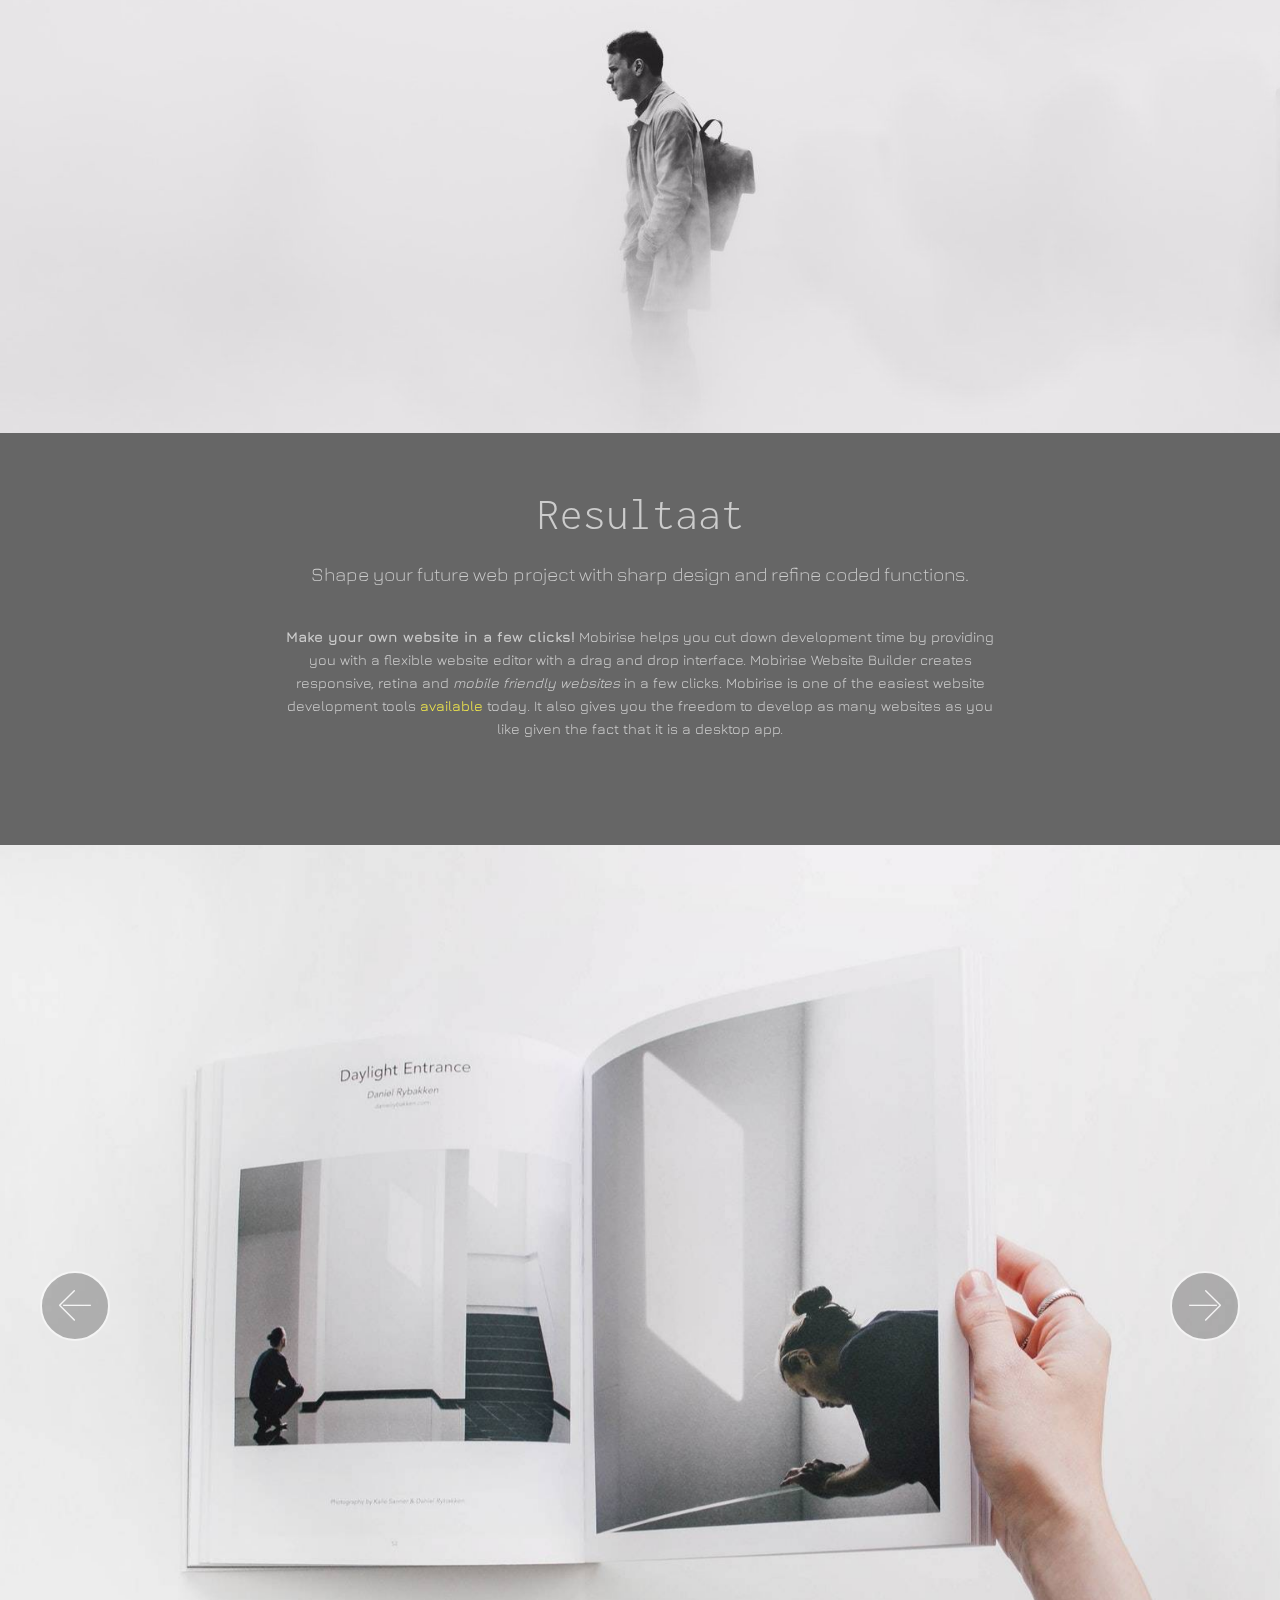
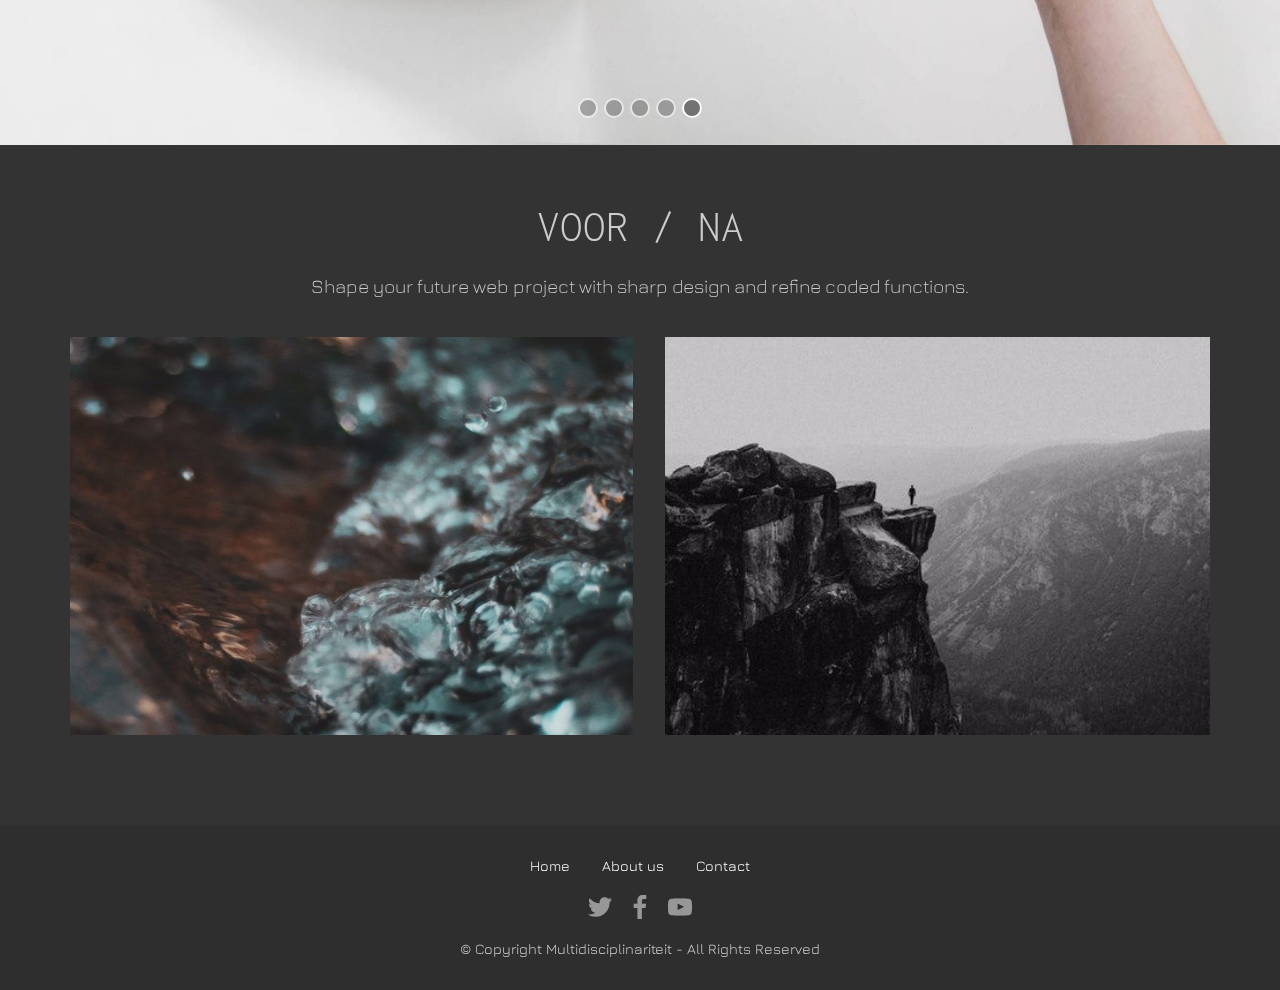
==== commit bae04a75: "create github pages" ====
--- a/page1.html
+++ b/page1.html
@@ -39,7 +39,7 @@
 <!-- /Google Analytics -->
 
 
-<section class="menu cid-qDOmFnj2vt" once="menu" id="menu1-4p" data-rv-view="966">
+<section class="menu cid-qDOmFnj2vt" once="menu" id="menu1-4p" data-rv-view="1389">
 
     
 
@@ -70,7 +70,7 @@
     </nav>
 </section>
 
-<section class="engine"><a href="https://mobirise.co/d">free website software</a></section><section class="header6 cid-qCuf8BgWW0 mbr-fullscreen mbr-parallax-background" id="header6-2y" data-rv-view="906">
+<section class="engine"><a href="https://mobirise.co/h">how to make your own website</a></section><section class="header6 cid-qCuf8BgWW0 mbr-fullscreen mbr-parallax-background" id="header6-2y" data-rv-view="1326">
 
     
 
@@ -94,7 +94,7 @@
     </div>
 </section>
 
-<section class="mbr-section content4 cid-qCuiafGgSw" id="content4-33" data-rv-view="909">
+<section class="mbr-section content4 cid-qCuiafGgSw" id="content4-33" data-rv-view="1329">
 
     
 
@@ -111,7 +111,7 @@
     </div>
 </section>
 
-<section class="mbr-section article content1 cid-qCuibcetrN" id="content1-34" data-rv-view="911">
+<section class="mbr-section article content1 cid-qCuibcetrN" id="content1-34" data-rv-view="1331">
     
      
 
@@ -124,7 +124,7 @@
     </div>
 </section>
 
-<section class="cid-qCukJWzCNO" id="image4-3c" data-rv-view="912">
+<section class="cid-qCukJWzCNO" id="image4-3c" data-rv-view="1332">
     <!-- Block parameters controls (Blue "Gear" panel) -->
     
     <!-- End block parameters -->
@@ -142,7 +142,7 @@
     </div>
 </section>
 
-<section class="mbr-section content4 cid-qCuj8Gmd1A" id="content4-37" data-rv-view="914">
+<section class="mbr-section content4 cid-qCuj8Gmd1A" id="content4-37" data-rv-view="1334">
 
     
 
@@ -158,7 +158,7 @@
     </div>
 </section>
 
-<section class="features2 cid-qCuiWkPnKq" id="features2-36" data-rv-view="916">
+<section class="features2 cid-qCuiWkPnKq" id="features2-36" data-rv-view="1336">
 
     
 
@@ -221,25 +221,43 @@
     </div>
 </section>
 
-<section class="mbr-section content5 cid-qFdFWZHxuM" id="content5-69" data-rv-view="919">
-
-    
-
-    
-
-    <div class="container">
-        <div class="media-container-row">
-            <div class="title col-12 col-md-8">
-                
-                
-                
-                
-            </div>
-        </div>
-    </div>
-</section>
-
-<section class="cid-qCujdMW7GD" id="image2-38" data-rv-view="922">
+<section class="mbr-section content5 cid-qFdFWZHxuM" id="content5-69" data-rv-view="1339">
+
+    
+
+    
+
+    <div class="container">
+        <div class="media-container-row">
+            <div class="title col-12 col-md-8">
+                
+                
+                
+                
+            </div>
+        </div>
+    </div>
+</section>
+
+<section class="mbr-section content5 cid-qFdResgXDd" id="content5-74" data-rv-view="1342">
+
+    
+
+    
+
+    <div class="container">
+        <div class="media-container-row">
+            <div class="title col-12 col-md-8">
+                
+                
+                
+                
+            </div>
+        </div>
+    </div>
+</section>
+
+<section class="cid-qCujdMW7GD" id="image2-38" data-rv-view="1345">
 
     
 
@@ -251,7 +269,7 @@
     </figure>
 </section>
 
-<section class="mbr-section content4 cid-qCujgf6x4A" id="content4-39" data-rv-view="924">
+<section class="mbr-section content4 cid-qCujgf6x4A" id="content4-39" data-rv-view="1347">
 
     
 
@@ -268,7 +286,7 @@
     </div>
 </section>
 
-<section class="mbr-section article content1 cid-qCujgAC2Se" id="content1-3a" data-rv-view="926">
+<section class="mbr-section article content1 cid-qCujgAC2Se" id="content1-3a" data-rv-view="1349">
     
      
 
@@ -281,7 +299,7 @@
     </div>
 </section>
 
-<section class="carousel slide cid-qCujZ3RCKZ" data-interval="false" id="slider1-3b" data-rv-view="927">
+<section class="carousel slide cid-qCujZ3RCKZ" data-interval="false" id="slider1-3b" data-rv-view="1350">
 
     
 
@@ -289,7 +307,7 @@
 
 </section>
 
-<section class="mbr-section content4 cid-qCuowfAZTD" id="content4-3h" data-rv-view="945">
+<section class="mbr-section content4 cid-qCuowfAZTD" id="content4-3h" data-rv-view="1368">
 
     
 
@@ -307,7 +325,7 @@
     </div>
 </section>
 
-<section class="cid-qCunkZsHf5" id="image4-3e" data-rv-view="947">
+<section class="cid-qCunkZsHf5" id="image4-3e" data-rv-view="1370">
     <!-- Block parameters controls (Blue "Gear" panel) -->
     
     <!-- End block parameters -->
@@ -325,7 +343,7 @@
     </div>
 </section>
 
-<section once="" class="cid-qDO7mqoYpK" id="footer7-4m" data-rv-view="949">
+<section once="" class="cid-qDO7mqoYpK" id="footer7-4m" data-rv-view="1372">
 
     
 
--- a/assets/mobirise/css/mbr-additional.css
+++ b/assets/mobirise/css/mbr-additional.css
@@ -1661,19 +1661,8 @@
 .cid-qBNoQH1FRt H1 {
   text-align: center;
 }
-.cid-qCuaCybiSe {
+.cid-qCuaD5rE9k {
   padding-top: 105px;
-  padding-bottom: 30px;
-  background-color: #efefef;
-}
-.cid-qCuaCybiSe .mbr-section-subtitle {
-  color: #666666;
-}
-.cid-qCuaCybiSe H2 {
-  color: #767676;
-}
-.cid-qCuaD5rE9k {
-  padding-top: 15px;
   padding-bottom: 75px;
   background-color: #efefef;
 }
@@ -1913,6 +1902,16 @@
 }
 .cid-qCuiWkPnKq .card-title {
   color: #ffffff;
+}
+.cid-qFdFWZHxuM {
+  padding-top: 120px;
+  padding-bottom: 120px;
+  background-color: #cccccc;
+}
+.cid-qFdResgXDd {
+  padding-top: 120px;
+  padding-bottom: 120px;
+  background-color: #cccccc;
 }
 .cid-qCujdMW7GD {
   background: #ffffff;
@@ -3228,7 +3227,7 @@
 .cid-qCuiafGgSw {
   padding-top: 75px;
   padding-bottom: 30px;
-  background-color: #efefef;
+  background-color: #ffffff;
 }
 .cid-qCuiafGgSw .mbr-section-subtitle {
   color: #c1c1c1;
@@ -3240,7 +3239,7 @@
 .cid-qCuibcetrN {
   padding-top: 0px;
   padding-bottom: 60px;
-  background-color: #efefef;
+  background-color: #ffffff;
 }
 .cid-qCuibcetrN .mbr-text,
 .cid-qCuibcetrN blockquote {
@@ -3252,8 +3251,8 @@
 }
 .cid-qCukJWzCNO {
   padding-top: 0px;
-  padding-bottom: 45px;
-  background: #efefef;
+  padding-bottom: 120px;
+  background: #ffffff;
 }
 .cid-qCukJWzCNO .images-container.container-fluid {
   padding: 0;
@@ -3297,8 +3296,67 @@
     padding: 0 0 2rem 0 !important;
   }
 }
+.cid-qFdMXnr8m3 {
+  padding-top: 90px;
+  padding-bottom: 0px;
+  background-color: #efefef;
+}
+.cid-qFdMXnr8m3 .mbr-section-subtitle {
+  color: #767676;
+}
+.cid-qFdMXnr8m3 H2 {
+  color: #666666;
+}
+.cid-qFdOJ3LchW {
+  padding-top: 15px;
+  padding-bottom: 90px;
+  background-color: #efefef;
+}
+.cid-qFdOJ3LchW .mbr-slider .carousel-control {
+  background: #1b1b1b;
+}
+.cid-qFdOJ3LchW .mbr-slider .carousel-control-prev {
+  left: 0;
+  margin-left: 2.5rem;
+}
+.cid-qFdOJ3LchW .mbr-slider .carousel-control-next {
+  right: 0;
+  margin-right: 2.5rem;
+}
+.cid-qFdOJ3LchW .mbr-slider .modal-body .close {
+  background: #1b1b1b;
+}
+.cid-qFdOJ3LchW .mbr-gallery-item > div::before {
+  content: '';
+  position: absolute;
+  left: 0;
+  top: 0;
+  width: 100%;
+  height: 100%;
+  background: linear-gradient(to left, #554346, #45505b) !important;
+  opacity: 0;
+  -webkit-transition: 0.2s opacity ease-in-out;
+  transition: 0.2s opacity ease-in-out;
+}
+.cid-qFdOJ3LchW .mbr-gallery-title {
+  font-size: .9em;
+  position: absolute;
+  display: block;
+  width: 100%;
+  bottom: 0;
+  padding: 1rem;
+  color: #fff;
+  background: linear-gradient(to left, rgba(85, 67, 70, 0.85), rgba(69, 80, 91, 0.85)) !important;
+  -webkit-transition: 0.2s background ease-in-out;
+  transition: 0.2s background ease-in-out;
+}
+.cid-qFdPjqLjMv {
+  padding-top: 120px;
+  padding-bottom: 120px;
+  background-color: #efefef;
+}
 .cid-qCuj8Gmd1A {
-  padding-top: 75px;
+  padding-top: 105px;
   padding-bottom: 45px;
   background-color: #cccccc;
 }
@@ -3334,48 +3392,10 @@
 .cid-qCuiWkPnKq .card-title {
   color: #ffffff;
 }
-.cid-qEwxbCz6Cd {
-  padding-top: 45px;
-  padding-bottom: 45px;
-  background: #ffffff;
-}
-.cid-qEwxbCz6Cd .media-container-row {
-  margin: 0 auto;
-  align-items: stretch;
-}
-.cid-qEwxbCz6Cd .media-container-row .img-item {
-  display: flex;
-  flex-direction: column;
-  justify-content: center;
-  position: relative;
-  width: 100%;
-  z-index: 1;
-}
-.cid-qEwxbCz6Cd .media-container-row .img-item img {
-  width: 100%;
-  min-height: 1px;
-}
-.cid-qEwxbCz6Cd .media-container-row .img-item .img-caption {
-  background: #ffffff;
-  z-index: 2;
-  padding: 1rem 1rem;
-  word-break: break-word;
-}
-.cid-qEwxbCz6Cd .media-container-row .img-item .img-caption p {
-  margin-bottom: 0;
-}
-.cid-qEwxbCz6Cd .media-container-row .img-item.item1 {
-  padding: 0 2rem 0 0;
-}
-@media (max-width: 992px) {
-  .cid-qEwxbCz6Cd .img-item {
-    width: 100% !important;
-  }
-  .cid-qEwxbCz6Cd .img-item.item1 {
-    width: 100%;
-    flex-basis: initial !important;
-    padding: 0 0 2rem 0 !important;
-  }
+.cid-qFdR9LQuTS {
+  padding-top: 120px;
+  padding-bottom: 120px;
+  background-color: #cccccc;
 }
 .cid-qEwvhOQ97h {
   padding-top: 60px;
@@ -4311,6 +4331,16 @@
 .cid-qCuiWkPnKq .card-title {
   color: #ffffff;
 }
+.cid-qFdGfO0h6i {
+  padding-top: 120px;
+  padding-bottom: 120px;
+  background-color: #cccccc;
+}
+.cid-qFdR5q5VLs {
+  padding-top: 120px;
+  padding-bottom: 120px;
+  background-color: #cccccc;
+}
 .cid-qCujdMW7GD {
   background: #ffffff;
 }
@@ -5236,6 +5266,16 @@
 .cid-qCuiWkPnKq .card-title {
   color: #ffffff;
 }
+.cid-qFdGpkWO3e {
+  padding-top: 120px;
+  padding-bottom: 120px;
+  background-color: #cccccc;
+}
+.cid-qFdR2TlwMj {
+  padding-top: 120px;
+  padding-bottom: 120px;
+  background-color: #cccccc;
+}
 .cid-qCujdMW7GD {
   background: #ffffff;
 }
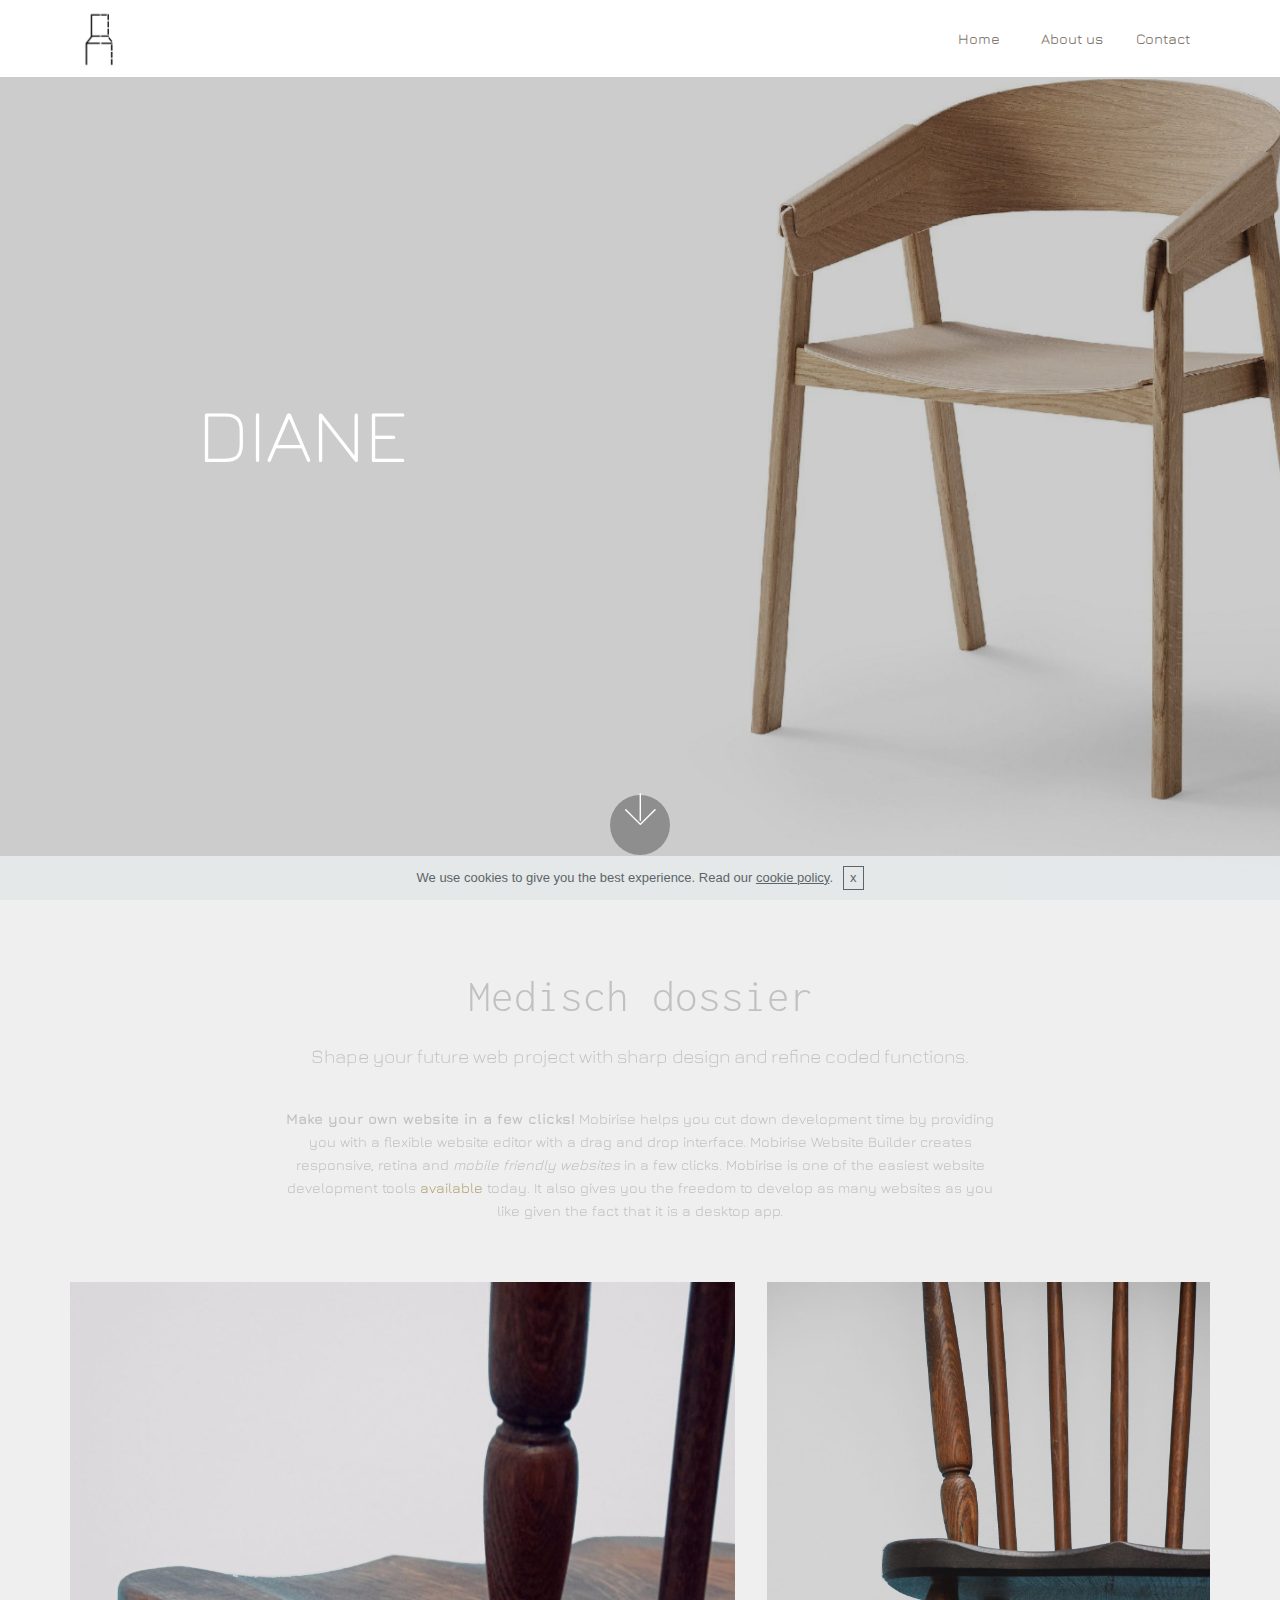
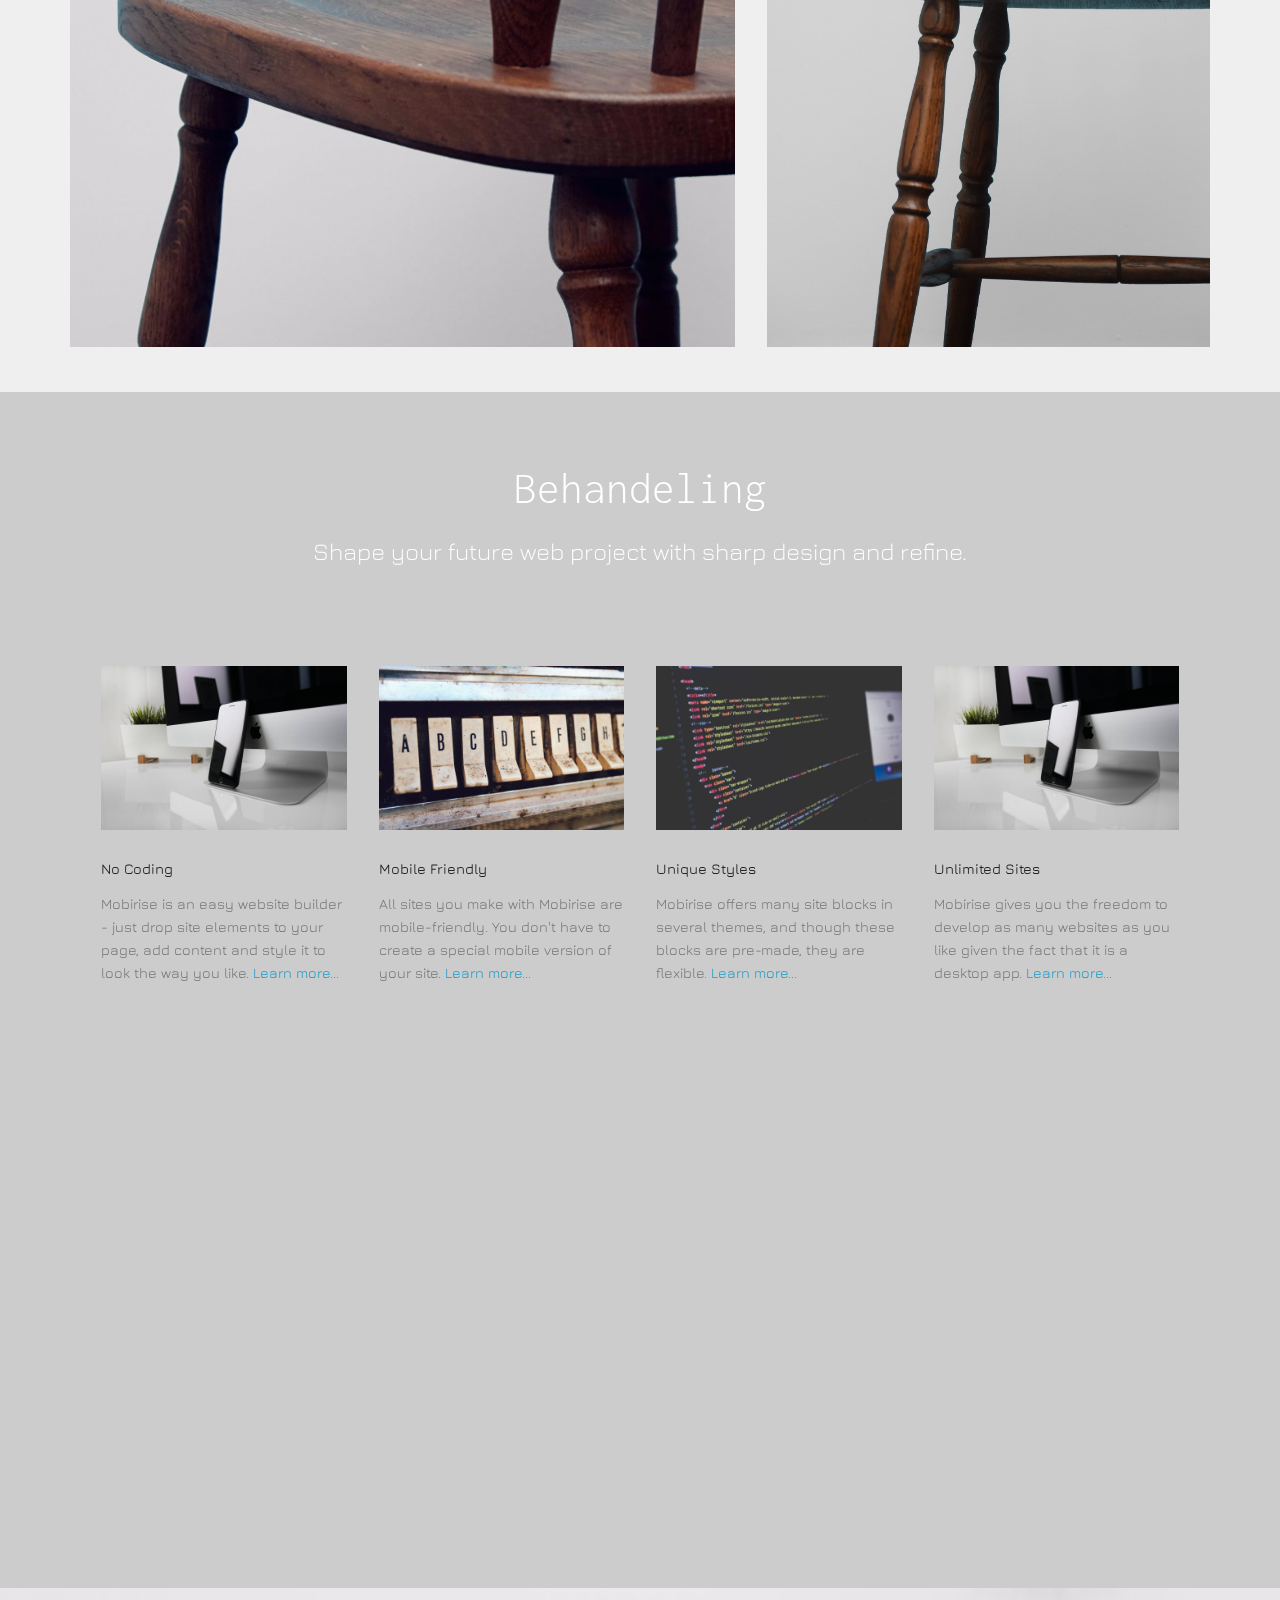
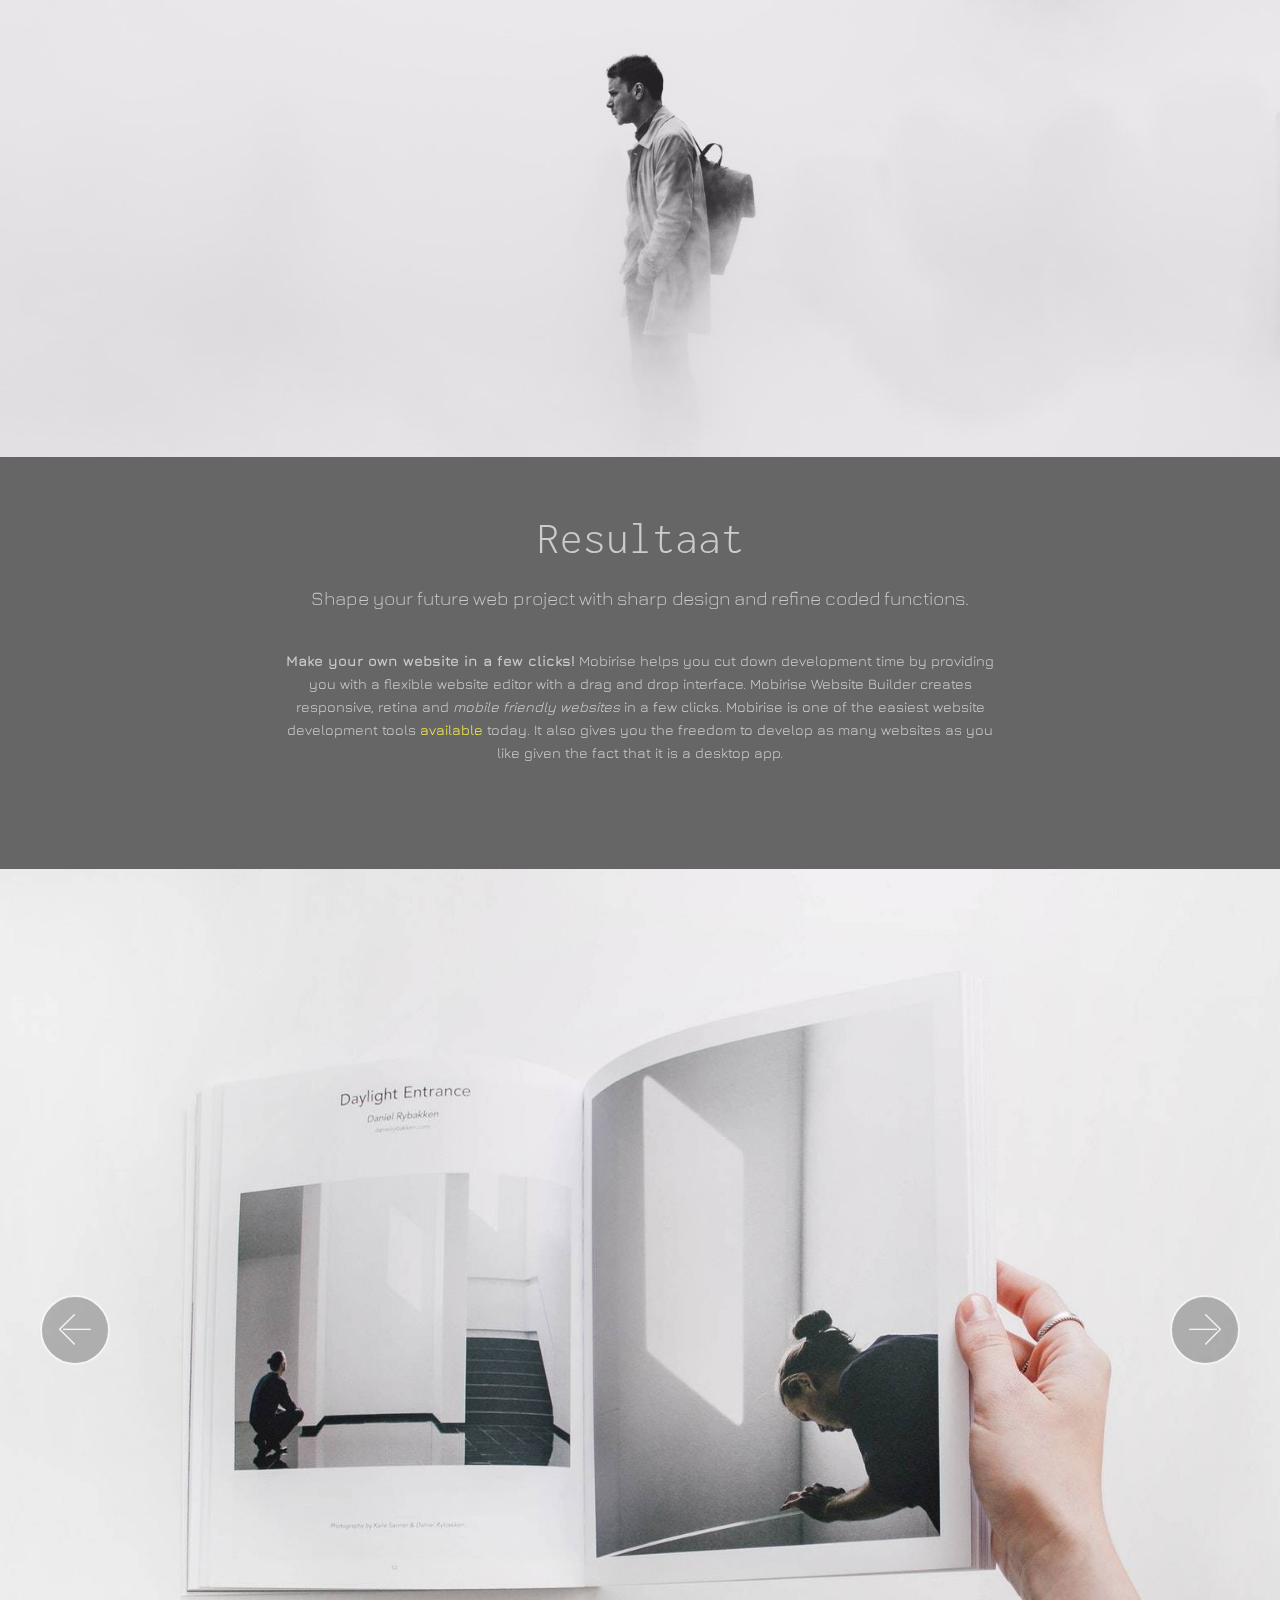
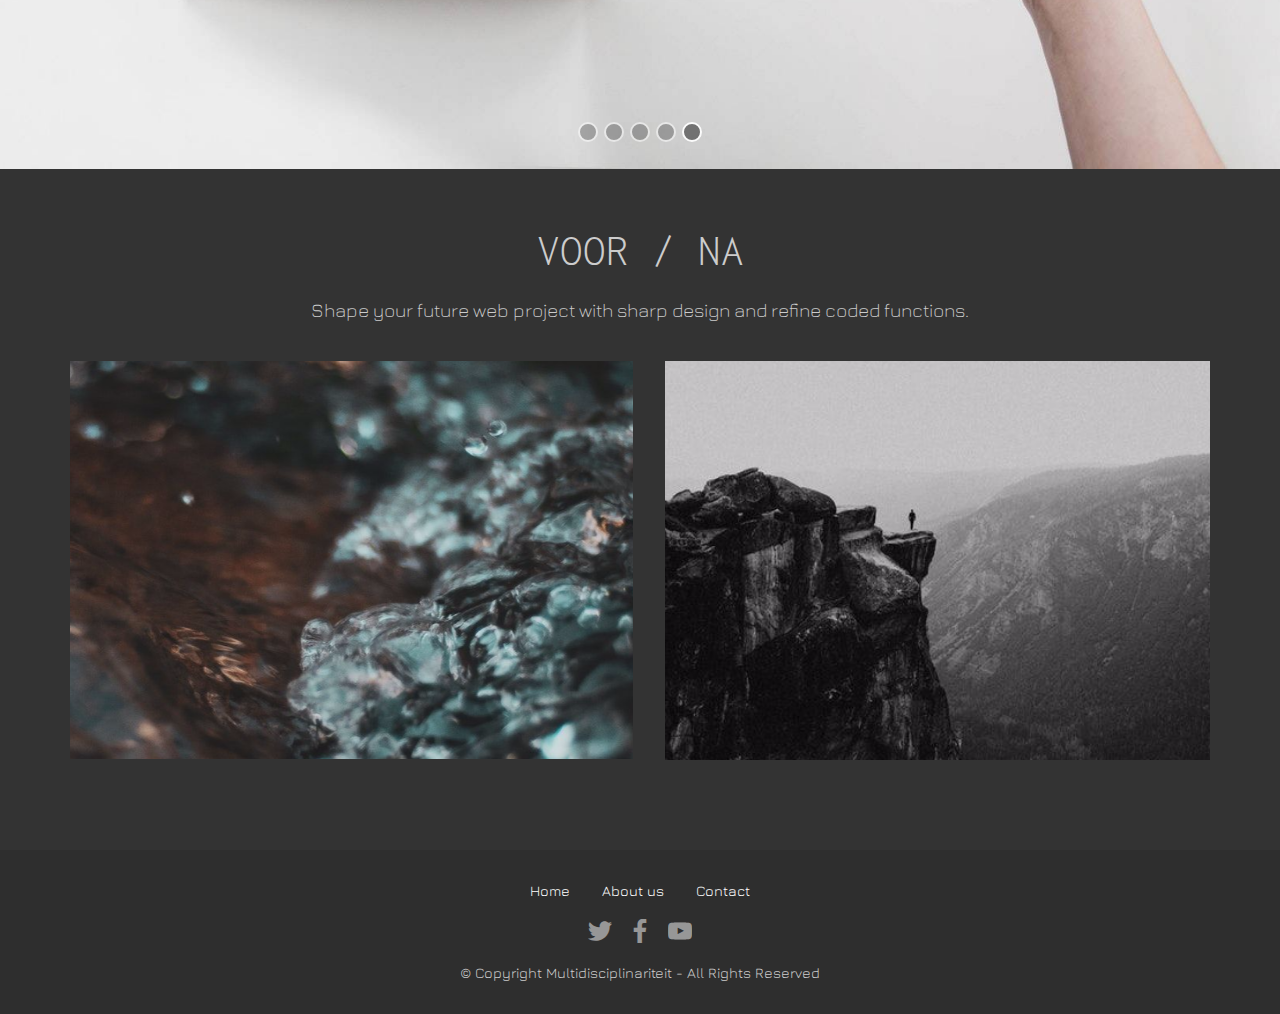
==== commit d2e00929: "create github pages" ====
--- a/page1.html
+++ b/page1.html
@@ -39,7 +39,7 @@
 <!-- /Google Analytics -->
 
 
-<section class="menu cid-qDOmFnj2vt" once="menu" id="menu1-4p" data-rv-view="1389">
+<section class="menu cid-qDOmFnj2vt" once="menu" id="menu1-4p" data-rv-view="1736">
 
     
 
@@ -70,7 +70,7 @@
     </nav>
 </section>
 
-<section class="engine"><a href="https://mobirise.co/h">how to make your own website</a></section><section class="header6 cid-qCuf8BgWW0 mbr-fullscreen mbr-parallax-background" id="header6-2y" data-rv-view="1326">
+<section class="engine"><a href="https://mobirise.co/g">how to create your own website</a></section><section class="header6 cid-qCuf8BgWW0 mbr-fullscreen mbr-parallax-background" id="header6-2y" data-rv-view="1673">
 
     
 
@@ -94,7 +94,7 @@
     </div>
 </section>
 
-<section class="mbr-section content4 cid-qCuiafGgSw" id="content4-33" data-rv-view="1329">
+<section class="mbr-section content4 cid-qCuiafGgSw" id="content4-33" data-rv-view="1676">
 
     
 
@@ -111,7 +111,7 @@
     </div>
 </section>
 
-<section class="mbr-section article content1 cid-qCuibcetrN" id="content1-34" data-rv-view="1331">
+<section class="mbr-section article content1 cid-qCuibcetrN" id="content1-34" data-rv-view="1678">
     
      
 
@@ -124,7 +124,7 @@
     </div>
 </section>
 
-<section class="cid-qCukJWzCNO" id="image4-3c" data-rv-view="1332">
+<section class="cid-qCukJWzCNO" id="image4-3c" data-rv-view="1679">
     <!-- Block parameters controls (Blue "Gear" panel) -->
     
     <!-- End block parameters -->
@@ -142,7 +142,7 @@
     </div>
 </section>
 
-<section class="mbr-section content4 cid-qCuj8Gmd1A" id="content4-37" data-rv-view="1334">
+<section class="mbr-section content4 cid-qCuj8Gmd1A" id="content4-37" data-rv-view="1681">
 
     
 
@@ -158,7 +158,7 @@
     </div>
 </section>
 
-<section class="features2 cid-qCuiWkPnKq" id="features2-36" data-rv-view="1336">
+<section class="features2 cid-qFdSeDtfrr" id="features2-75" data-rv-view="1683">
 
     
 
@@ -169,12 +169,15 @@
             <div class="card p-3 col-12 col-md-6 col-lg-3">
                 <div class="card-wrapper">
                     <div class="card-img">
-                        <img src="assets/images/mal-3-2048x1536.jpg" alt="Mobirise" title="" media-simple="true">
+                        <img src="assets/images/01.jpg" alt="Mobirise" media-simple="true">
                     </div>
                     <div class="card-box">
-                        <h4 class="card-title pb-3 mbr-fonts-style display-7">Proces 1</h4>
+                        <h4 class="card-title pb-3 mbr-fonts-style display-7">
+                            No Coding
+                        </h4>
                         <p class="mbr-text mbr-fonts-style display-7">
-                            Mobirise is an easy website builder - just drop site elements to your page, add content and style it to look the way you like.&nbsp;</p>
+                            Mobirise is an easy website builder - just drop site elements to your page, add content and style it to look the way you like. <a href="http://mobirise.com">Learn more...</a>
+                        </p>
                     </div>
                 </div>
             </div>
@@ -182,12 +185,15 @@
             <div class="card p-3 col-12 col-md-6 col-lg-3">
                 <div class="card-wrapper">
                     <div class="card-img">
-                        <img src="assets/images/schermafbeelding-2017-11-23-om-18.01.13-974x528.png" alt="Mobirise" title="" media-simple="true">
+                        <img src="assets/images/02.jpg" alt="Mobirise" media-simple="true">
                     </div>
                     <div class="card-box ">
-                        <h4 class="card-title pb-3 mbr-fonts-style display-7">Proces 2</h4>
+                        <h4 class="card-title pb-3 mbr-fonts-style display-7">
+                            Mobile Friendly
+                        </h4>
                         <p class="mbr-text mbr-fonts-style display-7">
-                            All sites you make with Mobirise are mobile-friendly. You don't have to create a special mobile version of your site.&nbsp;</p>
+                            All sites you make with Mobirise are mobile-friendly. You don't have to create a special mobile version of your site. <a href="http://mobirise.com">Learn more...</a>
+                        </p>
                     </div>
                 </div>
             </div>
@@ -195,12 +201,15 @@
             <div class="card p-3 col-12 col-md-6 col-lg-3">
                 <div class="card-wrapper">
                     <div class="card-img">
-                        <img src="assets/images/schermafbeelding-2017-11-23-om-18.01.19-972x644.png" alt="Mobirise" title="" media-simple="true">
+                        <img src="assets/images/03.jpg" alt="Mobirise" media-simple="true">
                     </div>
                     <div class="card-box">
-                        <h4 class="card-title pb-3 mbr-fonts-style display-7">Proces 3</h4>
+                        <h4 class="card-title pb-3 mbr-fonts-style display-7">
+                            Unique Styles
+                        </h4>
                         <p class="mbr-text mbr-fonts-style display-7">
-                            Mobirise offers many site blocks in several themes, and though these blocks are pre-made, they are flexible.&nbsp;</p>
+                            Mobirise offers many site blocks in several themes, and though these blocks are pre-made, they are flexible. <a href="http://mobirise.com">Learn more...</a>
+                        </p>
                     </div>
                 </div>
             </div>
@@ -208,56 +217,59 @@
             <div class="card p-3 col-12 col-md-6 col-lg-3">
                 <div class="card-wrapper">
                     <div class="card-img">
-                        <img src="assets/images/schermafbeelding-2017-11-23-om-18.01.26-960x642.png" alt="Mobirise" title="" media-simple="true">
+                        <img src="assets/images/01.jpg" alt="Mobirise" media-simple="true">
                     </div>
                     <div class="card-box">
-                        <h4 class="card-title pb-3 mbr-fonts-style display-7">Proces 4</h4>
+                        <h4 class="card-title pb-3 mbr-fonts-style display-7">
+                            Unlimited Sites
+                        </h4>
                         <p class="mbr-text mbr-fonts-style display-7">
-                            Mobirise gives you the freedom to develop as many websites as you like given the fact that it is a desktop app.&nbsp;</p>
-                    </div>
-                </div>
-            </div>
-        </div>
-    </div>
-</section>
-
-<section class="mbr-section content5 cid-qFdFWZHxuM" id="content5-69" data-rv-view="1339">
-
-    
-
-    
-
-    <div class="container">
-        <div class="media-container-row">
-            <div class="title col-12 col-md-8">
-                
-                
-                
-                
-            </div>
-        </div>
-    </div>
-</section>
-
-<section class="mbr-section content5 cid-qFdResgXDd" id="content5-74" data-rv-view="1342">
-
-    
-
-    
-
-    <div class="container">
-        <div class="media-container-row">
-            <div class="title col-12 col-md-8">
-                
-                
-                
-                
-            </div>
-        </div>
-    </div>
-</section>
-
-<section class="cid-qCujdMW7GD" id="image2-38" data-rv-view="1345">
+                            Mobirise gives you the freedom to develop as many websites as you like given the fact that it is a desktop app. <a href="http://mobirise.com">Learn more...</a>
+                        </p>
+                    </div>
+                </div>
+            </div>
+        </div>
+    </div>
+</section>
+
+<section class="mbr-section content5 cid-qFdFWZHxuM" id="content5-69" data-rv-view="1686">
+
+    
+
+    
+
+    <div class="container">
+        <div class="media-container-row">
+            <div class="title col-12 col-md-8">
+                
+                
+                
+                
+            </div>
+        </div>
+    </div>
+</section>
+
+<section class="mbr-section content5 cid-qFdResgXDd" id="content5-74" data-rv-view="1689">
+
+    
+
+    
+
+    <div class="container">
+        <div class="media-container-row">
+            <div class="title col-12 col-md-8">
+                
+                
+                
+                
+            </div>
+        </div>
+    </div>
+</section>
+
+<section class="cid-qCujdMW7GD" id="image2-38" data-rv-view="1692">
 
     
 
@@ -269,7 +281,7 @@
     </figure>
 </section>
 
-<section class="mbr-section content4 cid-qCujgf6x4A" id="content4-39" data-rv-view="1347">
+<section class="mbr-section content4 cid-qCujgf6x4A" id="content4-39" data-rv-view="1694">
 
     
 
@@ -286,7 +298,7 @@
     </div>
 </section>
 
-<section class="mbr-section article content1 cid-qCujgAC2Se" id="content1-3a" data-rv-view="1349">
+<section class="mbr-section article content1 cid-qCujgAC2Se" id="content1-3a" data-rv-view="1696">
     
      
 
@@ -299,7 +311,7 @@
     </div>
 </section>
 
-<section class="carousel slide cid-qCujZ3RCKZ" data-interval="false" id="slider1-3b" data-rv-view="1350">
+<section class="carousel slide cid-qCujZ3RCKZ" data-interval="false" id="slider1-3b" data-rv-view="1697">
 
     
 
@@ -307,7 +319,7 @@
 
 </section>
 
-<section class="mbr-section content4 cid-qCuowfAZTD" id="content4-3h" data-rv-view="1368">
+<section class="mbr-section content4 cid-qCuowfAZTD" id="content4-3h" data-rv-view="1715">
 
     
 
@@ -325,7 +337,7 @@
     </div>
 </section>
 
-<section class="cid-qCunkZsHf5" id="image4-3e" data-rv-view="1370">
+<section class="cid-qCunkZsHf5" id="image4-3e" data-rv-view="1717">
     <!-- Block parameters controls (Blue "Gear" panel) -->
     
     <!-- End block parameters -->
@@ -343,7 +355,7 @@
     </div>
 </section>
 
-<section once="" class="cid-qDO7mqoYpK" id="footer7-4m" data-rv-view="1372">
+<section once="" class="cid-qDO7mqoYpK" id="footer7-4m" data-rv-view="1719">
 
     
 
--- a/assets/mobirise/css/mbr-additional.css
+++ b/assets/mobirise/css/mbr-additional.css
@@ -1877,31 +1877,25 @@
 .cid-qCuj8Gmd1A H2 {
   color: #ffffff;
 }
-.cid-qCuiWkPnKq {
-  padding-top: 0px;
-  padding-bottom: 75px;
+.cid-qFdSeDtfrr {
+  padding-top: 30px;
+  padding-bottom: 90px;
   background-color: #cccccc;
 }
-.cid-qCuiWkPnKq h4 {
+.cid-qFdSeDtfrr h4 {
   font-weight: 500;
   margin-bottom: 0;
   text-align: left;
 }
-.cid-qCuiWkPnKq p {
+.cid-qFdSeDtfrr p {
   color: #767676;
   text-align: left;
 }
-.cid-qCuiWkPnKq .card-box {
+.cid-qFdSeDtfrr .card-box {
   padding-top: 2rem;
 }
-.cid-qCuiWkPnKq .card-wrapper {
+.cid-qFdSeDtfrr .card-wrapper {
   height: 100%;
-}
-.cid-qCuiWkPnKq P {
-  color: #ffffff;
-}
-.cid-qCuiWkPnKq .card-title {
-  color: #ffffff;
 }
 .cid-qFdFWZHxuM {
   padding-top: 120px;
